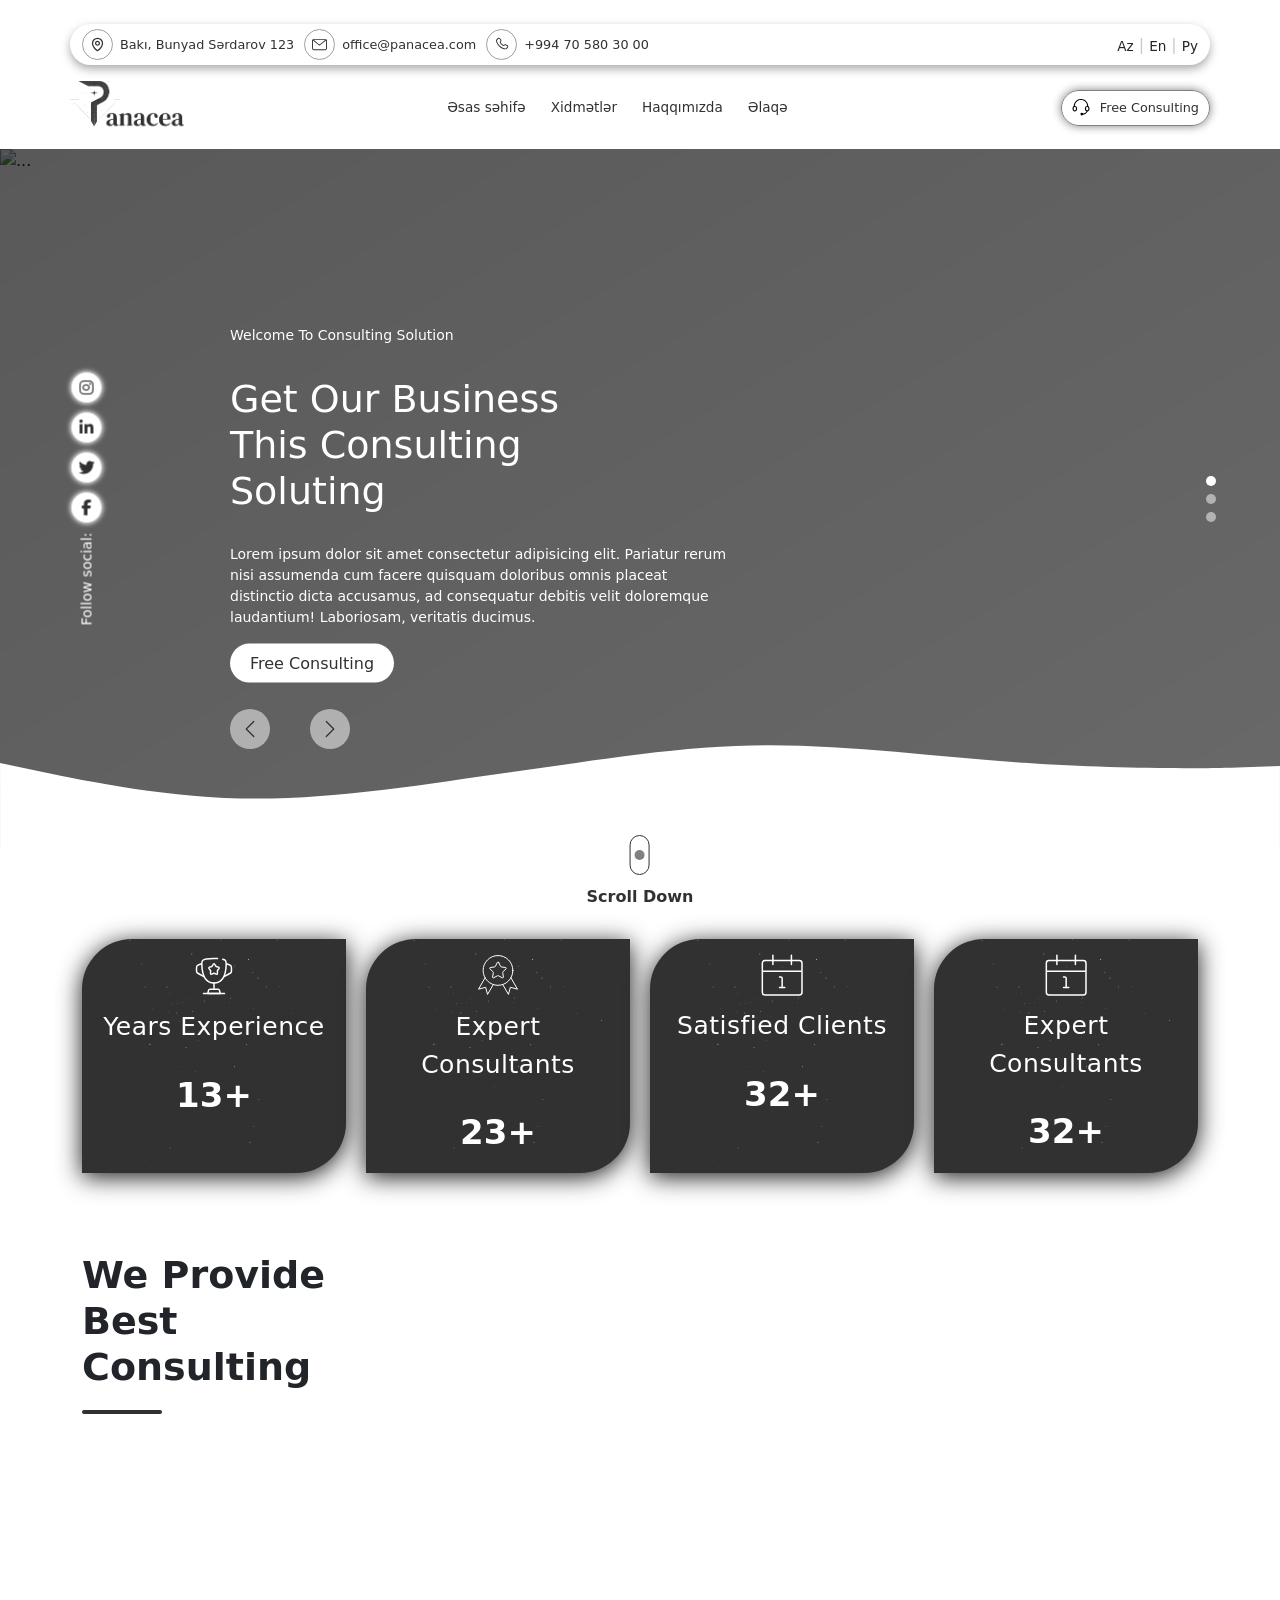
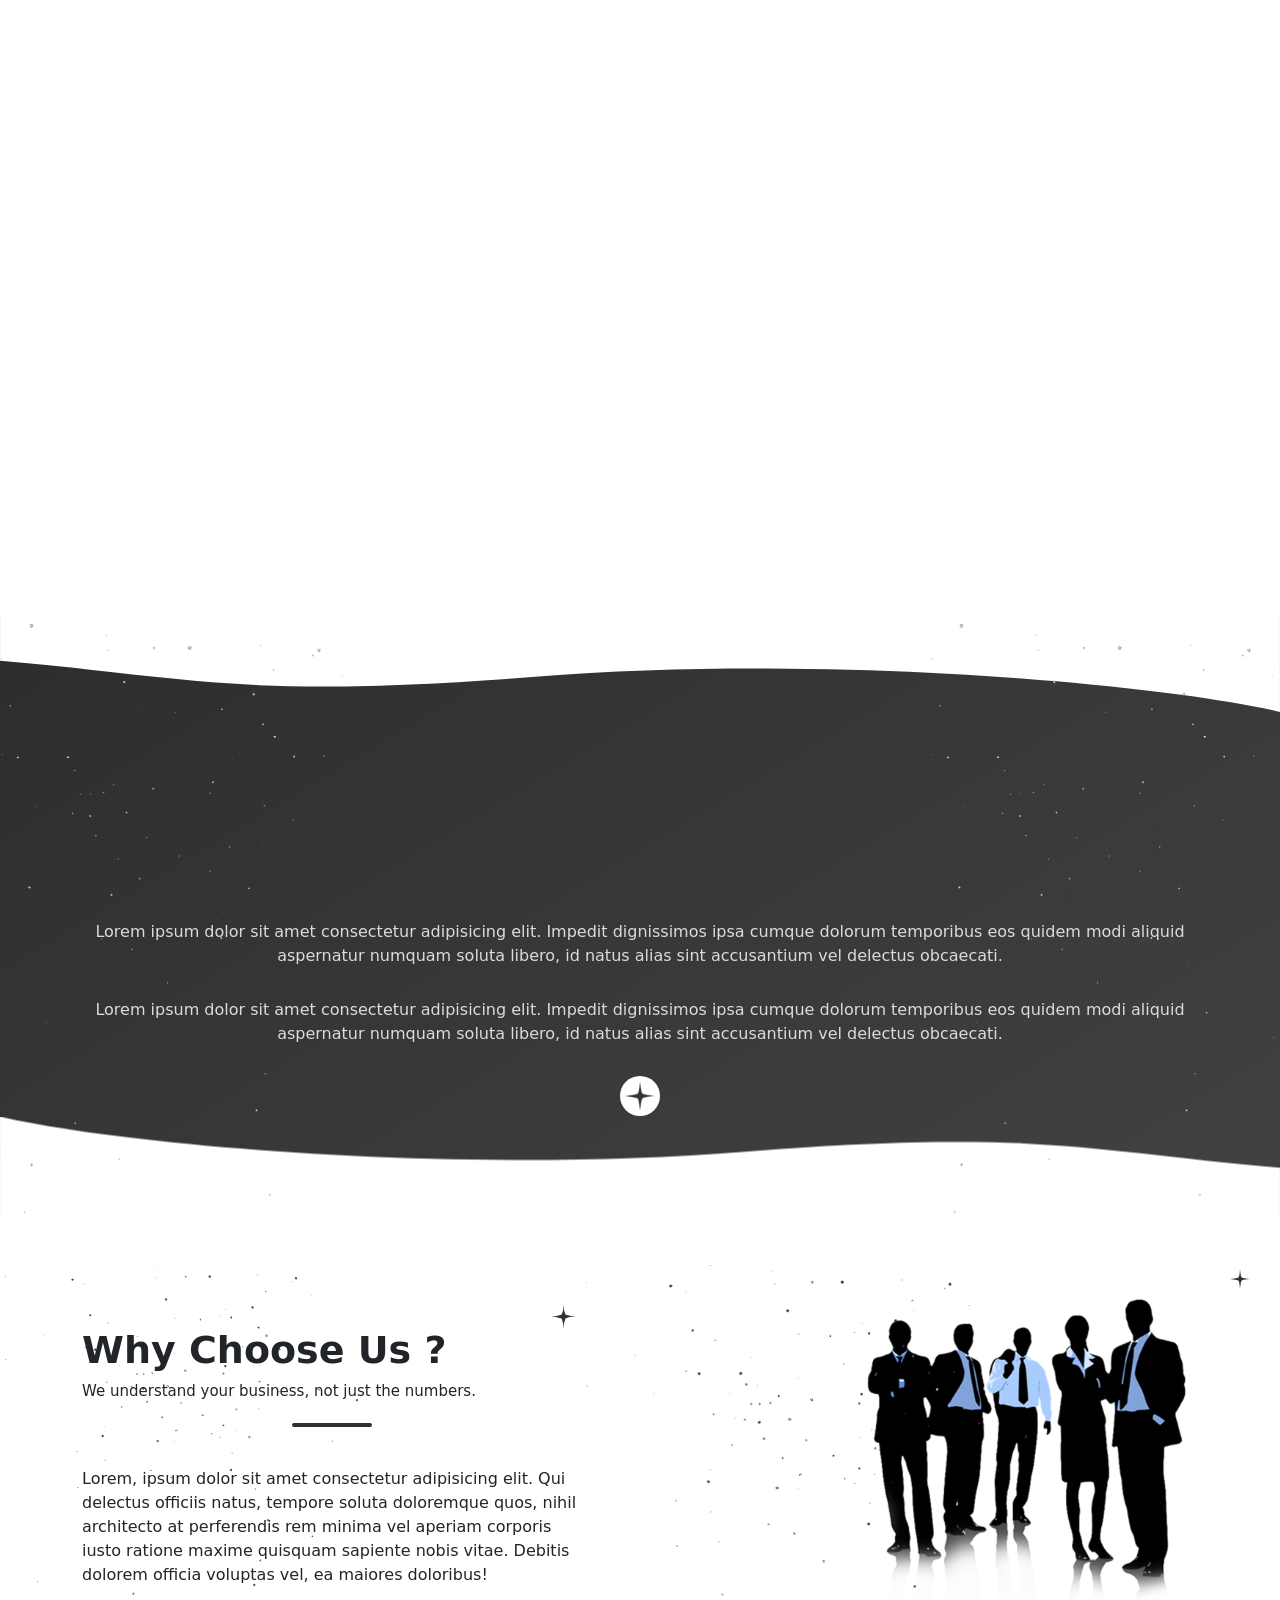
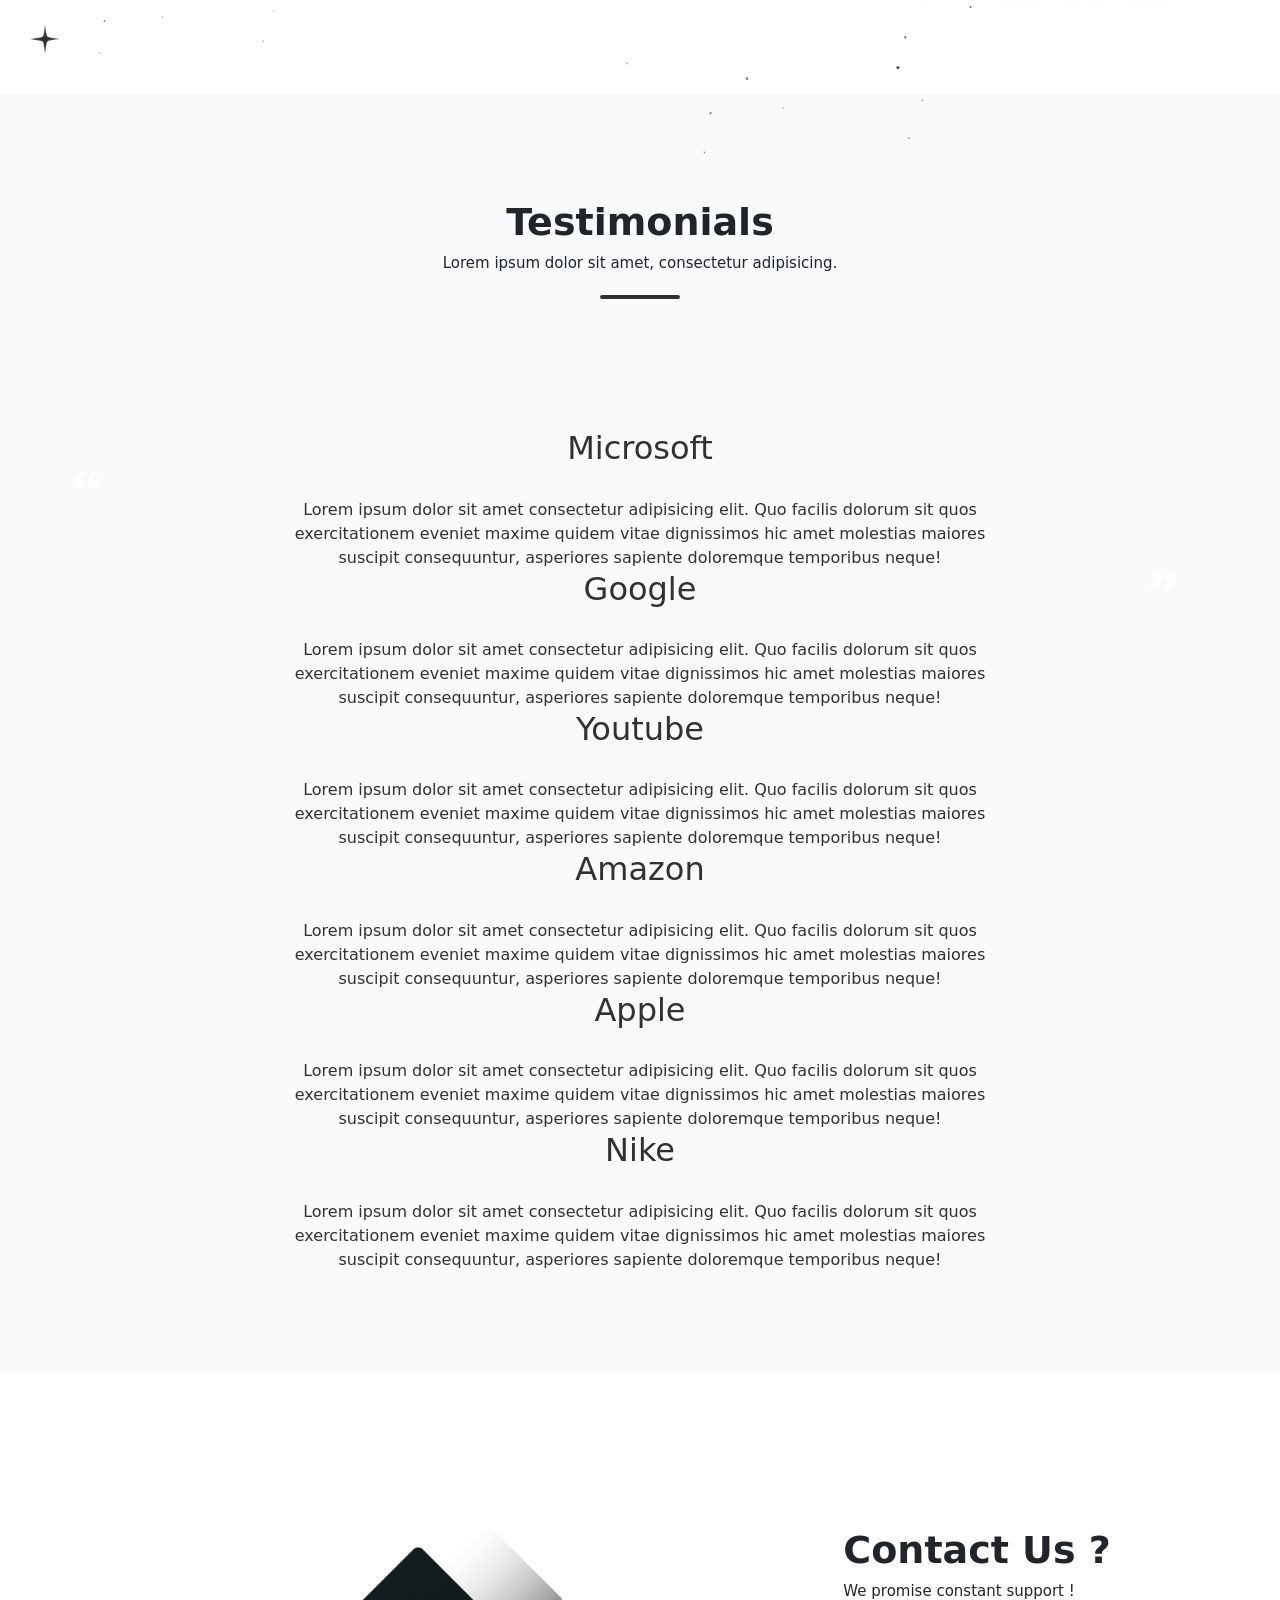
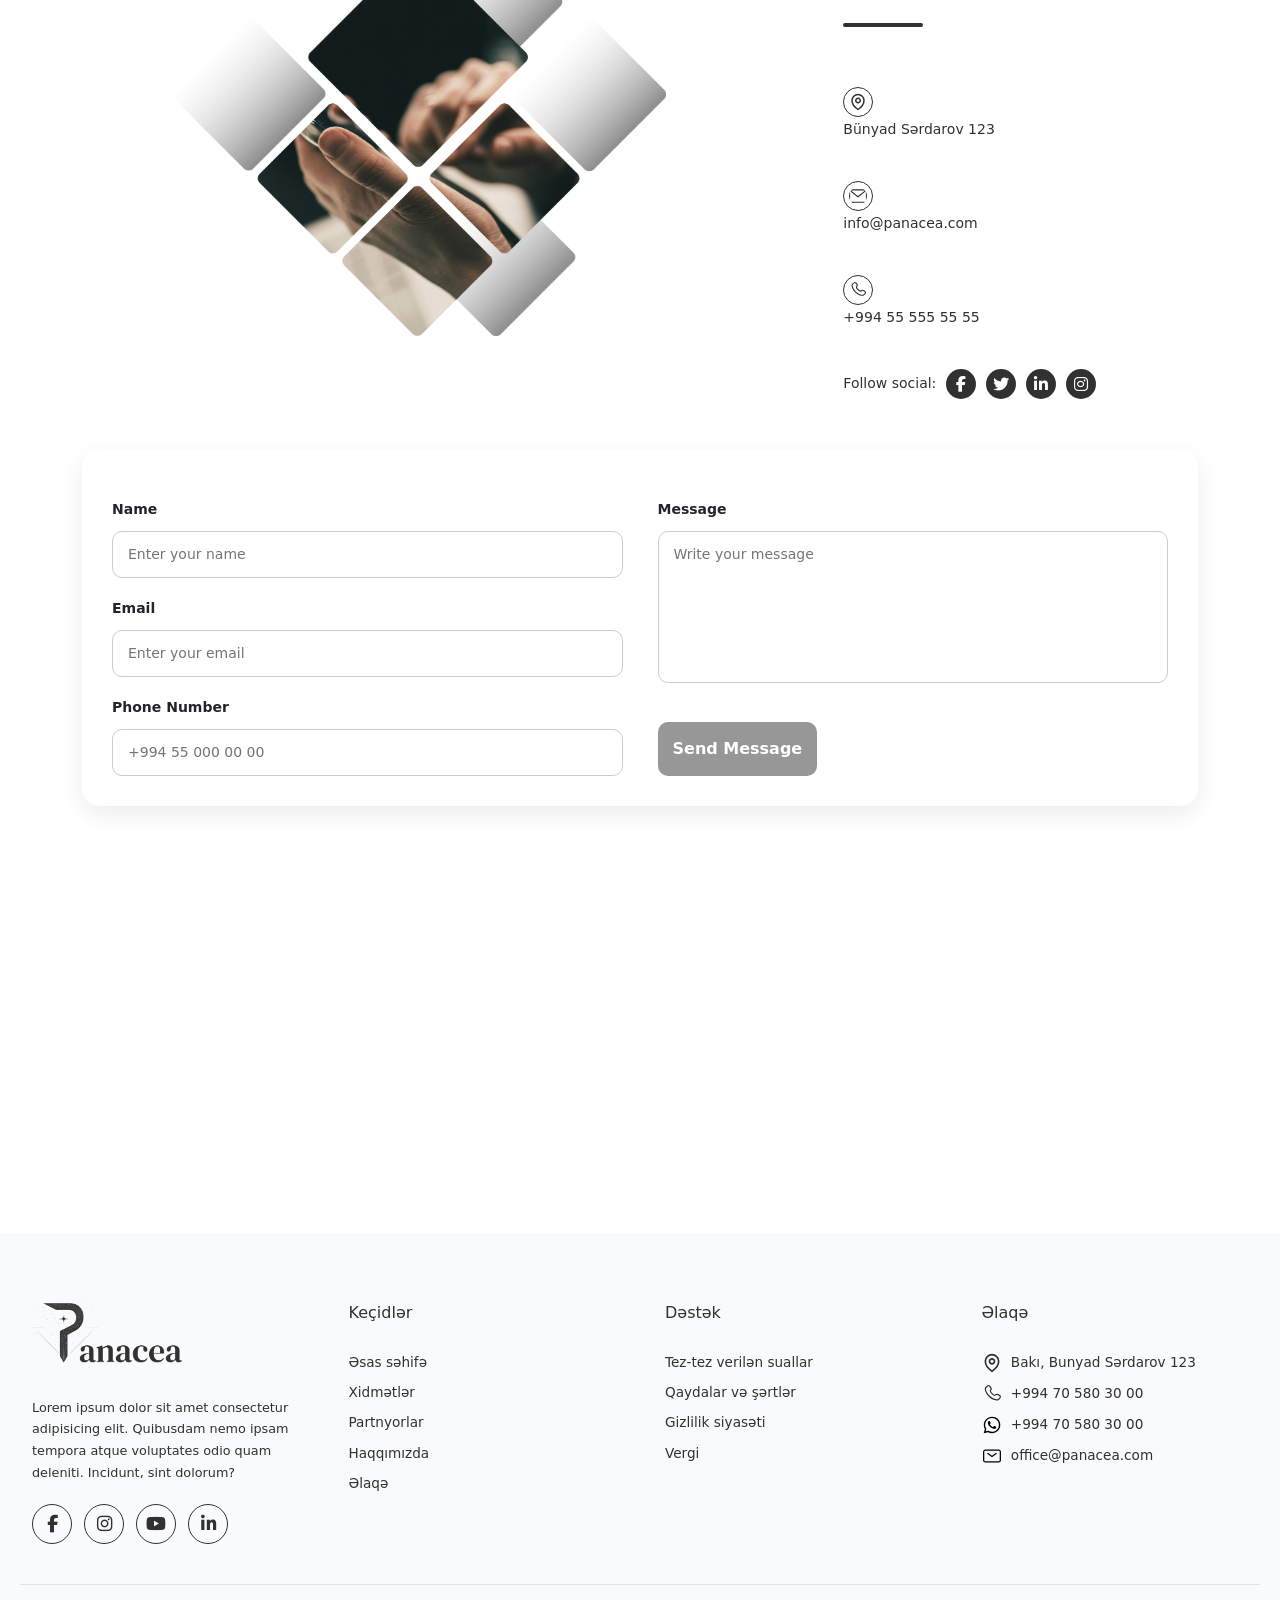
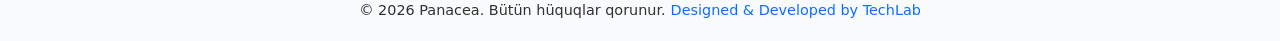
==== index.html @ b4aad054 "15.14" ====
<!DOCTYPE html>
<html lang="en">
<head>
    <meta charset="UTF-8">
    <meta name="viewport" content="width=device-width, initial-scale=1.0">
    <meta name="description" content="Mühasibatlıq xidmətləri">
    <title>Mühasibatlıq xidmətləri</title>
    <link rel="stylesheet" href="./style/style.css">

    <!-- FavIcon -->
    <link rel="icon" type="image/x-icon" href="./assests/images/panaceaLogo.png">

    <!-- Bootstrap -->
    <link href="https://cdn.jsdelivr.net/npm/bootstrap@5.3.0-alpha1/dist/css/bootstrap.min.css" rel="stylesheet">

    <!-- Font awesome -->
    <link rel="stylesheet" href="https://cdnjs.cloudflare.com/ajax/libs/font-awesome/6.6.0/css/all.min.css" integrity="sha512-Kc323vGBEqzTmouAECnVceyQqyqdsSiqLQISBL29aUW4U/M7pSPA/gEUZQqv1cwx4OnYxTxve5UMg5GT6L4JJg==" crossorigin="anonymous" referrerpolicy="no-referrer" />
    
    <!-- Boxicon -->
    <link rel="stylesheet" href="https://unpkg.com/boxicons@2.1.4/css/boxicons.min.css">

    <!-- aos animation -->
    <link href="https://unpkg.com/aos@2.3.1/dist/aos.css" rel="stylesheet">

    <!-- Slick slider -->
    <link rel="stylesheet" type="text/css" href="slick/slick.css"/>
    <link rel="stylesheet" type="text/css" href="slick/slick-theme.css"/>

    <link rel="stylesheet" href="https://cdn.jsdelivr.net/npm/slick-carousel@1.8.1/slick/slick.css">


</head>
    <body>

        <main>


            <!-- Header -->

            <section id="header_Top" class="container">
                <div class="container header_Container">
                    <section class="header_Address">
                        <address class="location">
                            <div class="contact_Info_Circle">
                                <svg width="15" height="15" viewBox="0 0 24 24" fill="none" xmlns="http://www.w3.org/2000/svg">
                                    <path d="M20 10C20 16.5 12 22 12 22C12 22 4 16.5 4 10C4 7.87827 4.84285 5.84344 6.34315 4.34315C7.84344 2.84285 9.87827 2 12 2C14.1217 2 16.1566 2.84285 17.6569 4.34315C19.1571 5.84344 20 7.87827 20 10Z" stroke="#313131" stroke-width="2"/>
                                    <path d="M15 10C15 10.7956 14.6839 11.5587 14.1213 12.1213C13.5587 12.6839 12.7956 13 12 13C11.2044 13 10.4413 12.6839 9.87868 12.1213C9.31607 11.5587 9 10.7956 9 10C9 9.20435 9.31607 8.44129 9.87868 7.87868C10.4413 7.31607 11.2044 7 12 7C12.7956 7 13.5587 7.31607 14.1213 7.87868C14.6839 8.44129 15 9.20435 15 10Z" stroke="#313131" stroke-width="2"/>
                                </svg>
                            </div>
                            <a target="_blank" href="https://www.google.com/maps?ll=40.367907,49.827243&z=15&t=m&hl=en&gl=AZ&mapclient=embed&q=40%C2%B022%2704.5%22N+49%C2%B049%2738.1%22E+40.367917,+49.827250@40.36791669999999,49.82725">Bakı, Bunyad Sərdarov 123</a>
                        </address>
                        <address class="email">
                            <div class="contact_Info_Circle">
                                <svg width="15" height="15" viewBox="0 0 24 24" fill="none" xmlns="http://www.w3.org/2000/svg">
                                    <path fill-rule="evenodd" clip-rule="evenodd" d="M22.425 5.526L12.9555 13.368C12.6864 13.5909 12.3479 13.7129 11.9985 13.7129C11.6491 13.7129 11.3106 13.5909 11.0415 13.368L1.5765 5.526C1.52571 5.67887 1.49988 5.83892 1.5 6V18C1.5 18.3978 1.65804 18.7794 1.93934 19.0607C2.22064 19.342 2.60218 19.5 3 19.5H21C21.3978 19.5 21.7794 19.342 22.0607 19.0607C22.342 18.7794 22.5 18.3978 22.5 18V6C22.5006 5.839 22.4753 5.67895 22.425 5.526ZM3 3H21C21.7956 3 22.5587 3.31607 23.1213 3.87868C23.6839 4.44129 24 5.20435 24 6V18C24 18.7956 23.6839 19.5587 23.1213 20.1213C22.5587 20.6839 21.7956 21 21 21H3C2.20435 21 1.44129 20.6839 0.87868 20.1213C0.316071 19.5587 0 18.7956 0 18V6C0 5.20435 0.316071 4.44129 0.87868 3.87868C1.44129 3.31607 2.20435 3 3 3ZM2.685 4.5L11.049 11.4045C11.3169 11.6258 11.6533 11.7472 12.0007 11.748C12.3481 11.7488 12.6851 11.629 12.954 11.409L21.402 4.5H2.685Z" fill="#313131"/>
                                </svg>
                            </div>
                            <a href="mailto:office@panacea.com">office@panacea.com</a>
                        </address>
                        <address class="phone_Number">
                            <div class="contact_Info_Circle">
                                <svg width="15" height="15" viewBox="0 0 24 24" fill="none" xmlns="http://www.w3.org/2000/svg">
                                    <path d="M16.6289 13.891L17.0849 13.438L16.0259 12.374L15.5719 12.827L16.6289 13.891ZM18.6139 13.248L20.5249 14.287L21.2399 12.969L19.3299 11.931L18.6139 13.248ZM20.8919 16.351L19.4719 17.764L20.5289 18.827L21.9489 17.415L20.8919 16.351ZM18.6059 18.218C17.1559 18.354 13.4059 18.233 9.34393 14.195L8.28593 15.258C12.7179 19.665 16.9369 19.881 18.7459 19.712L18.6059 18.218ZM9.34393 14.195C5.47293 10.345 4.83093 7.10799 4.75093 5.70299L3.25293 5.78799C3.35293 7.55599 4.14793 11.144 8.28593 15.258L9.34393 14.195ZM10.7189 8.01499L11.0059 7.72899L9.94993 6.66599L9.66293 6.95099L10.7189 8.01499ZM11.2339 4.09399L9.97393 2.40999L8.77293 3.30999L10.0329 4.99299L11.2339 4.09399ZM5.73293 2.04299L4.16293 3.60299L5.22093 4.66699L6.78993 3.10699L5.73293 2.04299ZM10.1909 7.48299C9.66093 6.95099 9.66093 6.95099 9.66093 6.95299H9.65893L9.65593 6.95699C9.60841 7.0049 9.56586 7.05751 9.52893 7.11399C9.47493 7.19399 9.41593 7.29899 9.36593 7.43199C9.2442 7.77532 9.21388 8.1444 9.27793 8.50299C9.41193 9.36799 10.0079 10.511 11.5339 12.029L12.5919 10.965C11.1629 9.54499 10.8229 8.68099 10.7599 8.27299C10.7299 8.07899 10.7609 7.98299 10.7699 7.96099C10.7759 7.94766 10.7759 7.94566 10.7699 7.95499C10.761 7.96879 10.751 7.98183 10.7399 7.99399L10.7299 8.00399L10.7199 8.01299L10.1909 7.48299ZM11.5339 12.029C13.0609 13.547 14.2099 14.139 15.0759 14.271C15.5189 14.339 15.8759 14.285 16.1469 14.184C16.2987 14.1285 16.4406 14.0488 16.5669 13.948L16.6169 13.903L16.6239 13.897L16.6269 13.894L16.6279 13.892C16.6279 13.892 16.6289 13.891 16.0999 13.359C15.5699 12.827 15.5729 12.826 15.5729 12.826L15.5749 12.824L15.5769 12.822L15.5829 12.817L15.5929 12.807L15.6309 12.777C15.6403 12.771 15.6379 12.7717 15.6239 12.779C15.5989 12.788 15.5009 12.819 15.3039 12.789C14.8899 12.725 14.0199 12.385 12.5919 10.965L11.5339 12.029ZM9.97393 2.40899C8.95393 1.04899 6.94993 0.83299 5.73293 2.04299L6.78993 3.10699C7.32193 2.57799 8.26593 2.63299 8.77293 3.30999L9.97393 2.40899ZM4.75193 5.70399C4.73193 5.35799 4.89093 4.99599 5.22093 4.66799L4.16193 3.60399C3.62493 4.13799 3.20193 4.89399 3.25293 5.78799L4.75193 5.70399ZM19.4719 17.764C19.1979 18.038 18.9019 18.192 18.6069 18.219L18.7459 19.712C19.4809 19.643 20.0819 19.273 20.5299 18.828L19.4719 17.764ZM11.0059 7.72899C11.9909 6.74999 12.0639 5.20299 11.2349 4.09499L10.0339 4.99399C10.4369 5.53299 10.3769 6.23999 9.94893 6.66699L11.0059 7.72899ZM20.5259 14.288C21.3429 14.732 21.4699 15.778 20.8929 16.352L21.9509 17.415C23.2909 16.082 22.8779 13.859 21.2409 12.97L20.5259 14.288ZM17.0849 13.439C17.4689 13.057 18.0869 12.963 18.6149 13.249L19.3309 11.932C18.2469 11.342 16.9029 11.505 16.0269 12.375L17.0849 13.439Z" fill="#313131"/>
                                </svg>
                            </div>
                            <a href="tel:+994705803000">+994 70 580 30 00</a>
                        </address>
                    </section>
                    <section class="header_Language">
                        <div class="change_Language">
                            <button class="dropdown-item" id="az">Az</button>
                            <span>|</span>
                            <button class="dropdown-item" id="en">En</button>
                            <span>|</span>
                            <button class="dropdown-item" id="ru">Ру</button>
                        </div>
                    </section>
                </div>
            </section>

            <header class="header" id="header">
                <nav class="navbar container pt-3">
                    <section class="navbar__left">
                        <a href="./index.html" class="brand">
                            <img width="120" src="assests/Logo/Group18.png" alt="BIMEX Logo">
                        </a>
                        <div class="burger" id="burger">
                            <svg width="30" height="30" viewBox="0 0 24 24" fill="none" xmlns="http://www.w3.org/2000/svg">
                                <path d="M10 5H20M4 12H20M4 19H14" stroke="#000" stroke-width="1.5" stroke-linecap="round" stroke-linejoin="round"/>
                            </svg>
                        </div>
                    </section>
                    <section class="navbar__center">
                        <span class="overlay"></span>
                        <div class="menu" id="menu">
                        <div class="menu__header">
                            <span class="menu__arrow">
                                <i class="bx bx-chevron-left"></i>
                                <span data-key="go_Back" data-html>Go Back</span>
                            </span>
                            <span class="menu__title"></span>
                        </div>
                        <ul class="menu__inner">
                            <li class="menu__item">
                                <span class="nav__Item__Icon"></span>
                                <a href="/index.html" class="menu__link" data-key="nav_Home" data-html>Home</a>
                            </li>
                            <li class="menu__item menu__dropdown">
                                <span class="menu__link">
                                    <a href="/pages/services.html" class="menu__link" data-key="nav_Services" data-html></a>
                                    <i class="navbar_dropDown_Right_Arrow bx bx-chevron-right"></i>
                                </span>
                                <div class="submenu megamenu__text">
                                    <!-- <a href="https://www.ag.bimextech.com" target="_blank" class="nav_Agros_Inner submenu__inner">
                                        <img src="/assets/img/navAgricultureDrone.jpg" alt="Agriculture Drone">
                                        <p>Agriculture Drones</p>
                                    </a> -->
                                    <div class="submenu__inner">
                                        <!-- <div class="submenu__image">
                                            <img src="./assets/img/drone2.png" alt="">
                                        </div> -->
                                        <div>
                                            <!-- <h4 class="submenu__title">
                                                <a href="./pages/products.html">Service Type</a>
                                            </h4> -->
                                            <ul class="submenu__list mega_submenu__list">
                                                <li><a href="./pages/services.html?service=strategy#services_Info_Box_ID">Business Strategy</a></li>
                                                <li><a href="./pages/services.html?service=consulting#services_Info_Box_ID">Management Consulting</a></li>
                                                <li><a href="./pages/services.html?service=analytics#services_Info_Box_ID">Data Analytics</a></li>
                                                <li><a href="./pages/services.html?service=technology#services_Info_Box_ID">Technology Advisory</a></li>
                                                <li><a href="./pages/services.html?service=digital#services_Info_Box_ID">Digital Transformation</a></li>
                                            </ul>
                                        </div>
                                    </div>
                                    <!-- <div class="submenu__inner">
                                        <div>
                                            <h4 class="submenu__title">
                                                <a href="./pages/products.html">Service Type</a>
                                            </h4>
                                            <ul class="submenu__list mega_submenu__list">
                                                <li><a href="./pages/productDetails.html">Service</a></li>
                                                <li><a href="./pages/productDetails.html">Service</a></li>
                                                <li><a href="./pages/productDetails.html">Service</a></li>
                                                <li><a href="./pages/productDetails.html">Service</a></li>
                                                <li><a href="./pages/productDetails.html">Service</a></li>
                                                <li><a href="./pages/productDetails.html">Service</a></li>
                                            </ul>
                                        </div>
                                    </div>
                                    <div class="submenu__inner">
                                        <div>
                                            <h4 class="submenu__title">
                                                <a href="./pages/products.html">Service Type</a>
                                            </h4>
                                            <ul class="submenu__list mega_submenu__list">
                                                <li><a href="./pages/productDetails.html">Service</a></li>
                                                <li><a href="./pages/productDetails.html">Service</a></li>
                                                <li><a href="./pages/productDetails.html">Service</a></li>
                                                <li><a href="./pages/productDetails.html">Service</a></li>
                                                <li><a href="./pages/productDetails.html">Service</a></li>
                                                <li><a href="./pages/productDetails.html">Service</a></li>
                                            </ul>
                                        </div>
                                    </div>
                                    <div class="submenu__inner">
                                        <div>
                                            <h4 class="submenu__title">
                                                <a href="./pages/products.html">Service Type</a>
                                            </h4>
                                            <ul class="submenu__list mega_submenu__list">
                                                <li><a href="./pages/productDetails.html">Service</a></li>
                                                <li><a href="./pages/productDetails.html">Service</a></li>
                                                <li><a href="./pages/productDetails.html">Service</a></li>
                                                <li><a href="./pages/productDetails.html">Service</a></li>
                                                <li><a href="./pages/productDetails.html">Service</a></li>
                                                <li><a href="./pages/productDetails.html">Service</a></li>
                                            </ul>
                                        </div>
                                    </div>
                                    <div class="submenu__inner">
                                        <div>
                                            <h4 class="submenu__title">
                                                <a href="./pages/products.html">Service Type</a>
                                            </h4>
                                            <ul class="submenu__list mega_submenu__list">
                                                <li><a href="./pages/productDetails.html">Service</a></li>
                                                <li><a href="./pages/productDetails.html">Service</a></li>
                                                <li><a href="./pages/productDetails.html">Service</a></li>
                                                <li><a href="./pages/productDetails.html">Service</a></li>
                                                <li><a href="./pages/productDetails.html">Service</a></li>
                                                <li><a href="./pages/productDetails.html">Service</a></li>
                                            </ul>
                                        </div>
                                    </div> -->
                                    
                                </div>
                            </li>
                            <li class="menu__item">
                                <a href="/pages/about.html" class="menu__link" data-key="nav_About" data-html>About Us</a>
                            </li>
                            <li class="menu__item">
                                <a href="/pages/contact.html" class="menu__link" data-key="nav_Contact" data-html>Contact</a>
                            </li>
                            

                        </ul>

                        <section id="mobile_Sidebar_SocialMedia" class="container">

                            <small data-key="follow_Me_With_Social" data-html></small>
                            <div class="mobile_Sidebar_SocialMedia_Icons">
                                <a href="#"><i class="fab fa-facebook-f"></i></a>
                                <a href="#"><i class="fab fa-instagram"></i></a>
                                <a href="#"><i class="fab fa-youtube"></i></a>
                                <a href="#"><i class="fab fa-linkedin-in"></i></a>
                            </div>
                        </section>
                        <div class="container hr_Mobile_Sidebar">
                            <hr style="background-color: #dddddd; border: 1px solid #dddddd;"/>
                        </div>
                            <section id="mobile_Sidebar_ContactUs" class="container">
                                <small class="sidebar_Contact_Us_Title" data-key="contact_Title" data-html></small>
                                <hr class="hr"/>
                                <div class="mobile_Sidebar_ContactUs_Infos">
                                    <div class="">
                                        <div class="mobile_Sidebar_ContactUs_Info_Numbers d-flex jus justify-content-between gap-2">
                                            <a target="_blank" style="background-color: #25D366;" href="https://api.whatsapp.com/send?phone=+994552181218&text=Salam">
                                                <svg width="20" height="20" viewBox="0 0 24 24" fill="none" xmlns="http://www.w3.org/2000/svg">
                                                    <path d="M19.05 4.91005C18.1331 3.98416 17.0411 3.25002 15.8376 2.75042C14.634 2.25081 13.3431 1.99574 12.04 2.00005C6.58005 2.00005 2.13005 6.45005 2.13005 11.9101C2.13005 13.6601 2.59005 15.3601 3.45005 16.8601L2.05005 22.0001L7.30005 20.6201C8.75005 21.4101 10.38 21.8301 12.04 21.8301C17.5 21.8301 21.9501 17.3801 21.9501 11.9201C21.9501 9.27005 20.92 6.78005 19.05 4.91005ZM12.04 20.1501C10.56 20.1501 9.11005 19.7501 7.84005 19.0001L7.54005 18.8201L4.42005 19.6401L5.25005 16.6001L5.05005 16.2901C4.2276 14.9771 3.79097 13.4593 3.79005 11.9101C3.79005 7.37005 7.49005 3.67005 12.03 3.67005C14.23 3.67005 16.3 4.53005 17.85 6.09005C18.6177 6.85392 19.226 7.7626 19.6397 8.76338C20.0534 9.76417 20.2642 10.8371 20.26 11.9201C20.28 16.4601 16.58 20.1501 12.04 20.1501ZM16.56 13.9901C16.31 13.8701 15.09 13.2701 14.87 13.1801C14.64 13.1001 14.48 13.0601 14.31 13.3001C14.14 13.5501 13.67 14.1101 13.53 14.2701C13.39 14.4401 13.24 14.4601 12.99 14.3301C12.74 14.2101 11.94 13.9401 11 13.1001C10.26 12.4401 9.77005 11.6301 9.62005 11.3801C9.48005 11.1301 9.60005 11.0001 9.73005 10.8701C9.84005 10.7601 9.98005 10.5801 10.1 10.4401C10.22 10.3001 10.27 10.1901 10.35 10.0301C10.43 9.86005 10.39 9.72005 10.33 9.60005C10.27 9.48005 9.77005 8.26005 9.57005 7.76005C9.37005 7.28005 9.16005 7.34005 9.01005 7.33005H8.53005C8.36005 7.33005 8.10005 7.39005 7.87005 7.64005C7.65005 7.89005 7.01005 8.49005 7.01005 9.71005C7.01005 10.9301 7.90005 12.1101 8.02005 12.2701C8.14005 12.4401 9.77005 14.9401 12.25 16.0101C12.84 16.2701 13.3 16.4201 13.66 16.5301C14.25 16.7201 14.79 16.6901 15.22 16.6301C15.7 16.5601 16.69 16.0301 16.89 15.4501C17.1 14.8701 17.1 14.3801 17.03 14.2701C16.96 14.1601 16.81 14.1101 16.56 13.9901Z" fill="#fff"/>
                                                </svg>
                                                <small style="font-size: .9rem;">WhatsApp</small>
                                            </a>
                                            <a style="background: #3b82f6;" href="tel:+994552181218">
                                                <svg width="20" height="20" viewBox="0 0 24 24" fill="none" xmlns="http://www.w3.org/2000/svg">
                                                    <path d="M16.6291 13.8914L17.0851 13.4384L16.0261 12.3744L15.5721 12.8274L16.6291 13.8914ZM18.6141 13.2484L20.5251 14.2874L21.2401 12.9694L19.3301 11.9314L18.6141 13.2484ZM20.8921 16.3514L19.4721 17.7644L20.5291 18.8274L21.9491 17.4154L20.8921 16.3514ZM18.6061 18.2184C17.1561 18.3544 13.4061 18.2334 9.34405 14.1954L8.28605 15.2584C12.7181 19.6654 16.9371 19.8814 18.7461 19.7124L18.6061 18.2184ZM9.34405 14.1954C5.47305 10.3454 4.83105 7.10845 4.75105 5.70345L3.25305 5.78845C3.35305 7.55645 4.14805 11.1444 8.28605 15.2584L9.34405 14.1954ZM10.7191 8.01545L11.0061 7.72945L9.95005 6.66645L9.66305 6.95145L10.7191 8.01545ZM11.2341 4.09445L9.97405 2.41045L8.77305 3.31045L10.0331 4.99345L11.2341 4.09445ZM5.73305 2.04345L4.16305 3.60345L5.22105 4.66745L6.79005 3.10745L5.73305 2.04345ZM10.1911 7.48345C9.66105 6.95145 9.66105 6.95145 9.66105 6.95345H9.65905L9.65605 6.95745C9.60853 7.00536 9.56598 7.05796 9.52905 7.11445C9.47505 7.19445 9.41605 7.29945 9.36605 7.43245C9.24433 7.77577 9.214 8.14486 9.27805 8.50345C9.41205 9.36845 10.0081 10.5114 11.5341 12.0294L12.5921 10.9654C11.1631 9.54545 10.8231 8.68145 10.7601 8.27345C10.7301 8.07945 10.7611 7.98345 10.7701 7.96145C10.7761 7.94811 10.7761 7.94611 10.7701 7.95545C10.7611 7.96925 10.7511 7.98229 10.7401 7.99445L10.7301 8.00445L10.7201 8.01345L10.1911 7.48345ZM11.5341 12.0294C13.0611 13.5474 14.2101 14.1394 15.0761 14.2714C15.5191 14.3394 15.8761 14.2854 16.1471 14.1844C16.2989 14.1289 16.4407 14.0492 16.5671 13.9484L16.6171 13.9034L16.6241 13.8974L16.6271 13.8944L16.6281 13.8924C16.6281 13.8924 16.6291 13.8914 16.1001 13.3594C15.5701 12.8274 15.5731 12.8264 15.5731 12.8264L15.5751 12.8244L15.5771 12.8224L15.5831 12.8174L15.5931 12.8074L15.6311 12.7774C15.6404 12.7714 15.6381 12.7721 15.6241 12.7794C15.5991 12.7884 15.5011 12.8194 15.3041 12.7894C14.8901 12.7254 14.0201 12.3854 12.5921 10.9654L11.5341 12.0294ZM9.97405 2.40945C8.95405 1.04945 6.95005 0.833448 5.73305 2.04345L6.79005 3.10745C7.32205 2.57845 8.26605 2.63345 8.77305 3.31045L9.97405 2.40945ZM4.75205 5.70445C4.73205 5.35845 4.89105 4.99645 5.22105 4.66845L4.16205 3.60445C3.62505 4.13845 3.20205 4.89445 3.25305 5.78845L4.75205 5.70445ZM19.4721 17.7644C19.1981 18.0384 18.9021 18.1924 18.6071 18.2194L18.7461 19.7124C19.4811 19.6434 20.0821 19.2734 20.5301 18.8284L19.4721 17.7644ZM11.0061 7.72945C11.9911 6.75045 12.0641 5.20345 11.2351 4.09545L10.0341 4.99445C10.4371 5.53345 10.3771 6.24045 9.94905 6.66745L11.0061 7.72945ZM20.5261 14.2884C21.3431 14.7324 21.4701 15.7784 20.8931 16.3524L21.9511 17.4154C23.2911 16.0824 22.8781 13.8594 21.2411 12.9704L20.5261 14.2884ZM17.0851 13.4394C17.4691 13.0574 18.0871 12.9634 18.6151 13.2494L19.3311 11.9324C18.2471 11.3424 16.9031 11.5054 16.0271 12.3754L17.0851 13.4394Z" fill="#fff"/>
                                                </svg>
                                                <small style="font-size: .9rem;" data-key="call" data-html>Call</small>
                                            </a>
                                        </div>
                                        <div class="mobile_Sidebar_ContactUs_Info_Address d-flex jus justify-content-between gap-2">

                                            <a href="mailto:'office@bimextech.com" class="">
                                                <i class="fas fa-envelope"></i>
                                                <div>
                                                    <h4 data-key="email" data-html>Email</h4>
                                                    <p>office@bimextech.com</p>
                                                </div>
                                            </a>

                                            <a target="_blank" href="https://maps.app.goo.gl/aGqMk9fSiKwqnQZa6" class="">
                                                <i class="fas fa-map-marker-alt"></i>
                                                <div>
                                                    <h4 data-key="office" data-html>Office</h4>
                                                    <p data-key="address" data-html>Baku, Azerbaija, Ahmad Rajabli</p>
                                                </div>
                                            </a>
                                        </div>
                                    </div>
                                </div>
                            </section>
                        </ul>
                    </div>
                    </section>
                    <section class="navbar__right">
                        <a href="" class="navbar_Free_Consulting">
                            <span
                                class="search_Icon search_Modal"
                                data-bs-toggle="modal"
                                data-bs-target="#exampleModal"
                            >
                                <svg t="1760242447714" class="icon" viewBox="0 0 1024 1024" version="1.1" xmlns="http://www.w3.org/2000/svg" p-id="5271" width="18" height="18">
                                    <path d="M927.616 465.6C923.328 236.704 745.888 51.808 528 51.808h-32c-217.888 0-395.328 184.896-399.616 413.76C58.112 487.744 32 528.672 32 576v64c0 70.592 57.408 128 128 128s128-57.408 128-128v-64a128.064 128.064 0 0 0-126.784-127.872C173.728 262.688 318.912 115.808 496 115.808h32c177.12 0 322.272 146.88 334.784 332.32A128.064 128.064 0 0 0 736 576v64c0 57.792 38.72 106.176 91.392 122.016a337.504 337.504 0 0 1-191.936 124.48A79.712 79.712 0 0 0 560 832a80 80 0 1 0 0 160 79.68 79.68 0 0 0 67.872-38.112 402.432 402.432 0 0 0 278.24-193.6C955.968 742.816 992 695.776 992 640v-64c0-47.328-26.112-88.256-64.384-110.4zM224 576v64c0 35.296-28.704 64-64 64s-64-28.704-64-64v-64c0-35.296 28.704-64 64-64s64 28.704 64 64z m704 64c0 34.304-27.2 62.176-61.12 63.712l-2.496-1.184c-0.224 0.512-0.576 0.928-0.8 1.408A64 64 0 0 1 800 640v-64c0-35.296 28.704-64 64-64s64 28.704 64 64v64z" p-id="5272" fill="#000"></path>
                                </svg>
                            </span>

                            <small>Free Consulting</small>
                        </a>
                    </section>
                </nav>
            </header>

            <!-- Header End -->


            <!-- Banner -->

            <section id="banner">
                <div id="carouselExampleIndicators" class="Banner_Carousel carousel slide" data-bs-ride="carousel">
                    <div class="carousel-indicators">
                        <button type="button" data-bs-target="#carouselExampleCaptions" data-bs-slide-to="0" class="active" aria-current="true" aria-label="Slide 1"></button>
                        <button type="button" data-bs-target="#carouselExampleCaptions" data-bs-slide-to="1" aria-label="Slide 2"></button>
                        <button type="button" data-bs-target="#carouselExampleCaptions" data-bs-slide-to="2" aria-label="Slide 3"></button>
                    </div>
                    <div class="banner_SicialMedia">
                        <small>Follow social:</small>
                        <a href=""><i class="fa-brands fa-facebook-f"></i></a>
                        <a href=""><i class="fa-brands fa-twitter"></i></a>
                        <a href=""><i class="fa-brands fa-linkedin-in"></i></a>
                        <a href=""><i class="fa-brands fa-instagram"></i></a>
                    </div>
                    <div class="carousel-inner">
                        <div class="carousel-item active">
                            <img src="./assests/images/banner1.png" class="d-block w-100" alt="...">
                            <div class="banner_Title_Text d-md-block">
                                <div class="">
                                    <small>Welcome To Consulting Solution</small>
                                    <h2>Get Our Business This Consulting Soluting</h2>
                                    <p>Lorem ipsum dolor sit amet consectetur adipisicing elit. Pariatur rerum nisi assumenda cum facere quisquam doloribus omnis placeat distinctio dicta accusamus, ad consequatur debitis velit doloremque laudantium! Laboriosam, veritatis ducimus.</p>
                                    <br />
                                    <a class="free_Consulting_Btn" href="">Free Consulting</a>
                                </div>
                            </div>
                        </div>
                        <div class="carousel-item">
                            <img src="./assests/images/banner2.png" class="d-block w-100" alt="...">
                            <div class="banner_Title_Text d-md-block">
                                <div class="">
                                    <small>Welcome To Consulting Solution</small>
                                    <h2>Get Our Business This Consulting Soluting</h2>
                                    <p>Lorem ipsum dolor sit amet consectetur adipisicing elit. Pariatur rerum nisi assumenda cum facere quisquam doloribus omnis placeat distinctio dicta accusamus, ad consequatur debitis velit doloremque laudantium! Laboriosam, veritatis ducimus.</p>
                                    <br />
                                    <a class="free_Consulting_Btn" href="">Free Consulting</a>
                                </div>
                            </div>
                        </div>
                        <div class="carousel-item">
                            <img src="./assests/images/banner3.png" class="d-block w-100" alt="...">
                            <div class="banner_Title_Text d-md-block">
                                <div class="">
                                    <small>Welcome To Consulting Solution</small>
                                    <h2>Get Our Business This Consulting Soluting</h2>
                                    <p>Lorem ipsum dolor sit amet consectetur adipisicing elit. Pariatur rerum nisi assumenda cum facere quisquam doloribus omnis placeat distinctio dicta accusamus, ad consequatur debitis velit doloremque laudantium! Laboriosam, veritatis ducimus.</p>
                                    <br />
                                    <a class="free_Consulting_Btn" href="">Free Consulting</a>
                                </div>
                            </div>
                        </div>
                    </div>
                    <div class="prew_Next_Btn">
                        <button class="carousel-control-prev" type="button" data-bs-target="#carouselExampleIndicators" data-bs-slide="prev">
                            <span class="carousel-control-prev-icon" aria-hidden="true"></span>
                            <span class="visually-hidden">Previous</span>
                        </button>
                        <button class="carousel-control-next" type="button" data-bs-target="#carouselExampleIndicators" data-bs-slide="next">
                            <span class="carousel-control-next-icon" aria-hidden="true"></span>
                            <span class="visually-hidden">Next</span>
                        </button>
                    </div>
                    <div class="shape">
                        <svg xmlns="http://www.w3.org/2000/svg" viewBox="0 0 1440 280">
                            <path fill="#ffffff" fill-opacity="1">
                                <animate 
                                attributeName="d" 
                                dur="7000ms"
                                repeatCount="indefinite"
                                values="
                                    M0,180L48,190C96,200,192,220,288,230C384,240,480,230,576,210C672,190,768,160,864,150C960,140,1056,150,1152,160C1248,170,1344,180,1392,185L1440,190L1440,280L0,280Z;
                                    M0,180L48,190C96,200,192,220,288,215C384,210,480,190,576,180C672,170,768,160,864,165C960,170,1056,185,1152,190C1248,195,1344,190,1392,185L1440,180L1440,280L0,280Z;
                                    M0,180L48,190C96,200,192,220,288,230C384,240,480,230,576,210C672,190,768,160,864,150C960,140,1056,150,1152,160C1248,170,1344,180,1392,185L1440,190L1440,280L0,280Z;
                                " />
                            </path>
                        </svg>
                    </div>
                    
                    <div class="container_mouse">
                        <span class="mouse-btn">
                            <span class="mouse-scroll"></span>
                        </span>
                        <span>Scroll Down</span>
                    </div>
                </div>
            </section>


            <!-- Info Counter -->

            <div class="info_Counter">
                <div class="container">
                    <div class="info_Counter_Cards">
                        <article class="info_Counter_Card" data-aos="fade-up">
                            <svg width="42" height="44" viewBox="0 0 42 44" fill="none" xmlns="http://www.w3.org/2000/svg">
                                <path d="M21 29V34.25" stroke="white" stroke-width="1.5" stroke-linecap="round"/>
                                <path d="M27.125 39.5H14.875L15.47 36.532C15.5493 36.1354 15.7634 35.7786 16.0761 35.5221C16.3887 35.2655 16.7806 35.1252 17.185 35.125H24.815C25.2194 35.1252 25.6113 35.2655 25.9239 35.5221C26.2366 35.7786 26.4507 36.1354 26.53 36.532L27.125 39.5Z" stroke="white" stroke-width="1.5" stroke-linecap="round" stroke-linejoin="round"/>
                                <path d="M33.25 9.75L34.9107 10.303C36.6432 10.8805 37.5095 11.1692 38.0047 11.857C38.5 12.5448 38.5 13.46 38.5 15.2835V15.4112C38.5 16.9162 38.5 17.6705 38.1377 18.2865C37.7755 18.9025 37.1158 19.2682 35.7998 20.0015L30.625 22.875M8.75 9.75L7.08925 10.303C5.35675 10.8805 4.4905 11.1692 3.99525 11.857C3.5 12.5448 3.5 13.46 3.5 15.2835V15.4112C3.5 16.9162 3.5 17.6705 3.86225 18.2865C4.2245 18.9025 4.88425 19.2682 6.20025 20.0015L11.375 22.875M19.5055 11.5402C20.1705 10.345 20.503 9.75 21 9.75C21.497 9.75 21.8295 10.345 22.4945 11.5402L22.666 11.8482C22.855 12.1877 22.9495 12.3557 23.0965 12.4677C23.2452 12.5797 23.429 12.6218 23.7965 12.704L24.129 12.781C25.4205 13.0732 26.0662 13.2185 26.2202 13.712C26.3742 14.2055 25.9333 14.7217 25.053 15.7507L24.8255 16.0168C24.5752 16.309 24.4493 16.4543 24.3933 16.6363C24.3373 16.8183 24.3565 17.0125 24.3933 17.4028L24.4282 17.758C24.5612 19.1318 24.6277 19.8195 24.227 20.124C23.8245 20.4285 23.219 20.1502 22.0097 19.5938L21.6983 19.4503C21.3535 19.2928 21.182 19.214 21 19.214C20.818 19.214 20.6465 19.2928 20.3017 19.4503L19.9903 19.5938C18.781 20.152 18.1755 20.4285 17.773 20.124C17.3705 19.8195 17.4388 19.1318 17.5718 17.758L17.6067 17.4028C17.6435 17.0125 17.6627 16.8183 17.6067 16.6363C17.5507 16.4543 17.4248 16.309 17.1745 16.0168L16.947 15.7507C16.0667 14.7217 15.6258 14.2072 15.7798 13.712C15.9338 13.2185 16.5795 13.0732 17.871 12.781L18.2035 12.704C18.571 12.6218 18.7548 12.5815 18.9035 12.4677C19.0505 12.3557 19.145 12.1877 19.334 11.8482L19.5055 11.5402Z" stroke="white" stroke-width="1.5"/>
                                <path d="M31.5 39.5H10.5M29.75 5.29804C31.0467 5.54479 31.8167 5.81779 32.48 6.63679C33.3147 7.66229 33.271 8.77004 33.1817 10.9855C32.8667 18.9533 31.0817 29 21.0017 29C10.9217 29 9.13496 18.955 8.81646 10.9855C8.72896 8.77004 8.68521 7.66054 9.51646 6.63679C10.3495 5.61129 11.3452 5.44329 13.3385 5.10729C15.871 4.69243 18.4337 4.48931 21 4.50004C22.2576 4.50237 23.4243 4.54204 24.5 4.61904" stroke="white" stroke-width="1.5" stroke-linecap="round"/>
                            </svg>
                            <p>Years Experience</p>
                            <br />
                            <small><span class="counter" data-target="15">0</span>+</small>
                        </article>
                        <article class="info_Counter_Card" data-aos="fade-up">
                            <svg width="42" height="44" viewBox="0 0 42 44" fill="none" xmlns="http://www.w3.org/2000/svg">
                                <path d="M35.859 16.446C35.859 20.3892 34.2926 24.171 31.5043 26.9593C28.716 29.7476 24.9343 31.314 20.991 31.314C17.0478 31.314 13.2661 29.7476 10.4778 26.9593C7.68949 24.171 6.12305 20.3892 6.12305 16.446C6.12305 12.5028 7.68949 8.72103 10.4778 5.93274C13.2661 3.14445 17.0478 1.578 20.991 1.578C24.9343 1.578 28.716 3.14445 31.5043 5.93274C34.2926 8.72103 35.859 12.5028 35.859 16.446Z" stroke="white" stroke-linecap="round" stroke-linejoin="round"/>
                                <path d="M8.112 23.739L1.5 35.193L8.643 33.279L10.56 40.422L16.296 30.486M33.888 23.739L40.5 35.193L33.354 33.279L31.44 40.422L25.704 30.486M21.6 8.37299L23.649 12.495C23.6935 12.5997 23.7655 12.6904 23.8574 12.7575C23.9493 12.8246 24.0577 12.8655 24.171 12.876L28.722 13.566C28.8522 13.5826 28.975 13.6361 29.0759 13.7201C29.1768 13.8041 29.2517 13.9151 29.2917 14.0402C29.3317 14.1652 29.3352 14.2991 29.3018 14.4261C29.2683 14.553 29.1994 14.6678 29.103 14.757L25.74 17.949C25.6896 18.0442 25.6632 18.1503 25.6632 18.258C25.6632 18.3657 25.6896 18.4718 25.74 18.567L26.385 23.091C26.413 23.2221 26.4022 23.3585 26.3539 23.4836C26.3056 23.6086 26.2219 23.7169 26.1131 23.7952C26.0043 23.8735 25.875 23.9184 25.7411 23.9244C25.6072 23.9304 25.4744 23.8972 25.359 23.829L21.309 21.687C21.2043 21.6398 21.0908 21.6154 20.976 21.6154C20.8612 21.6154 20.7477 21.6398 20.643 21.687L16.593 23.829C16.4777 23.8954 16.3457 23.927 16.2128 23.9201C16.08 23.9132 15.9519 23.8681 15.8442 23.7901C15.7364 23.7121 15.6534 23.6046 15.6053 23.4806C15.5572 23.3566 15.546 23.2213 15.573 23.091L16.335 18.567C16.3681 18.4621 16.3744 18.3507 16.3534 18.2428C16.3325 18.1348 16.2849 18.0339 16.215 17.949L12.858 14.73C12.7678 14.6398 12.7044 14.5263 12.6748 14.4022C12.6452 14.2781 12.6506 14.1482 12.6903 14.0269C12.7301 13.9057 12.8028 13.7979 12.9001 13.7155C12.9975 13.633 13.1159 13.5792 13.242 13.56L17.79 12.9C17.9033 12.8895 18.0117 12.8486 18.1036 12.7815C18.1955 12.7144 18.2675 12.6237 18.312 12.519L20.361 8.39699C20.4155 8.27999 20.5018 8.18064 20.61 8.11023C20.7182 8.03982 20.844 8.00116 20.973 7.99866C21.1021 7.99616 21.2293 8.02992 21.3401 8.09609C21.4509 8.16226 21.541 8.25819 21.6 8.37299Z" stroke="white" stroke-linecap="round" stroke-linejoin="round"/>
                            </svg>
                            <p>Expert Consultants</p>
                            <br />
                            <small><span class="counter" data-target="25">0</span>+</small>
                        </article>
                        <article class="info_Counter_Card" data-aos="fade-up">
                            <svg width="43" height="43" viewBox="0 0 43 43" fill="none" xmlns="http://www.w3.org/2000/svg">
                                <g clip-path="url(#clip0_383_584)">
                                <path d="M18.5122 22.9199H19.8345C20.1852 22.9199 20.5215 23.0592 20.7695 23.3072C21.0175 23.5552 21.1568 23.8915 21.1568 24.2422V33.4984M18.5122 33.4984H23.8014" stroke="white" stroke-width="1.5" stroke-linecap="round" stroke-linejoin="round"/>
                                <path d="M1.32227 17.19H40.9915M11.9007 10.5784V1.32227M30.413 10.5784V1.32227M3.96688 6.61149H38.3469C38.3469 6.61149 40.9915 6.61149 40.9915 9.25611V38.3469C40.9915 38.3469 40.9915 40.9915 38.3469 40.9915H3.96688C3.96688 40.9915 1.32227 40.9915 1.32227 38.3469V9.25611C1.32227 9.25611 1.32227 6.61149 3.96688 6.61149Z" stroke="white" stroke-width="1.5" stroke-linecap="round" stroke-linejoin="round"/>
                                </g>
                                <defs>
                                <clipPath id="clip0_383_584">
                                <rect width="42.3138" height="42.3138" fill="white"/>
                                </clipPath>
                                </defs>
                            </svg>
                            <br />
                            <p>Satisfied Clients</p>
                            <br />
                            <small><span class="counter" data-target="35">0</span>+</small>
                        </article>
                        <article class="info_Counter_Card" data-aos="fade-up">
                            <svg width="43" height="43" viewBox="0 0 43 43" fill="none" xmlns="http://www.w3.org/2000/svg">
                                <g clip-path="url(#clip0_383_584)">
                                <path d="M18.5122 22.9199H19.8345C20.1852 22.9199 20.5215 23.0592 20.7695 23.3072C21.0175 23.5552 21.1568 23.8915 21.1568 24.2422V33.4984M18.5122 33.4984H23.8014" stroke="white" stroke-width="1.5" stroke-linecap="round" stroke-linejoin="round"/>
                                <path d="M1.32227 17.19H40.9915M11.9007 10.5784V1.32227M30.413 10.5784V1.32227M3.96688 6.61149H38.3469C38.3469 6.61149 40.9915 6.61149 40.9915 9.25611V38.3469C40.9915 38.3469 40.9915 40.9915 38.3469 40.9915H3.96688C3.96688 40.9915 1.32227 40.9915 1.32227 38.3469V9.25611C1.32227 9.25611 1.32227 6.61149 3.96688 6.61149Z" stroke="white" stroke-width="1.5" stroke-linecap="round" stroke-linejoin="round"/>
                                </g>
                                <defs>
                                <clipPath id="clip0_383_584">
                                <rect width="42.3138" height="42.3138" fill="white"/>
                                </clipPath>
                                </defs>
                            </svg>
                            <br />
                            <p>Expert Consultants</p>
                            <br />
                            <small><span class="counter" data-target="35">0</span>+</small>
                        </article>
                    </div>
                </div>
            </div>

            <!-- Services -->

            <section id="services">
                <div class="container">
                    <div class="">
                        <div class="section_Title" data-aos="fade-up">
                            <h2>We Provide Best Consulting</h2>
                        </div>
                        <div class="services_Cards">
                            <article class="service_Card" data-aos="zoom-in">
                                <article class="service_Card_Title_Text">
                                    <img class="star_Anime_Icon" src="./assests/images/StarWhite.png" alt="">
                                    <div class="service_Card_Title_Icon">
                                        <svg width="53" height="52" viewBox="0 0 53 52" fill="none" xmlns="http://www.w3.org/2000/svg">
                                            <path d="M24.1887 24.1077C22.1504 24.1077 20.158 23.5147 18.4632 22.4037C16.7685 21.2927 15.4476 19.7135 14.6676 17.866C13.8876 16.0184 13.6835 13.9854 14.0811 12.024C14.4788 10.0627 15.4603 8.26104 16.9016 6.84698C18.3428 5.43291 20.1791 4.46992 22.1782 4.07978C24.1773 3.68965 26.2494 3.88988 28.1325 4.65517C30.0155 5.42045 31.6251 6.71642 32.7574 8.37918C33.8898 10.0419 34.4942 11.9968 34.4942 13.9966C34.4942 16.6782 33.4085 19.25 31.4758 21.1462C29.5431 23.0424 26.9219 24.1077 24.1887 24.1077ZM24.1887 6.88995C22.7328 6.88995 21.3096 7.31352 20.0991 8.10711C18.8885 8.9007 17.9451 10.0287 17.3879 11.3483C16.8308 12.668 16.685 14.1202 16.969 15.5212C17.253 16.9221 17.9541 18.209 18.9836 19.2191C20.0131 20.2291 21.3247 20.9169 22.7526 21.1956C24.1805 21.4743 25.6606 21.3313 27.0057 20.7846C28.3507 20.238 29.5004 19.3123 30.3092 18.1246C31.1181 16.9369 31.5498 15.5406 31.5498 14.1122C31.5498 13.1637 31.3594 12.2246 30.9895 11.3483C30.6195 10.4721 30.0773 9.67593 29.3938 9.00529C28.7102 8.33464 27.8988 7.80266 27.0057 7.43971C26.1126 7.07676 25.1554 6.88995 24.1887 6.88995ZM32.389 25.8555C24.422 24.0955 16.0868 24.9427 8.65674 28.2677C7.63487 28.7466 6.77268 29.5005 6.1706 30.4416C5.56852 31.3827 5.25131 32.4722 5.25591 33.5833V42.1777C5.25591 42.3674 5.29399 42.5552 5.36798 42.7305C5.44196 42.9057 5.5504 43.065 5.68711 43.1991C5.82382 43.3332 5.98612 43.4396 6.16474 43.5122C6.34335 43.5848 6.5348 43.6222 6.72813 43.6222C6.92147 43.6222 7.11291 43.5848 7.29153 43.5122C7.47014 43.4396 7.63244 43.3332 7.76915 43.1991C7.90586 43.065 8.0143 42.9057 8.08829 42.7305C8.16227 42.5552 8.20035 42.3674 8.20035 42.1777V33.5833C8.18753 33.021 8.3423 32.4672 8.64567 31.9899C8.94904 31.5127 9.3878 31.1327 9.90813 30.8966C14.3839 28.8685 19.2586 27.8281 24.1887 27.8488C26.951 27.8457 29.7039 28.1657 32.389 28.8022V25.8555ZM32.5951 39.5922H41.6345V41.6144H32.5951V39.5922Z" fill="#313131"/>
                                            <path d="M48.8337 31.0121H41.2223V33.901H47.3615V45.991H26.5001V33.901H35.7751V34.5077C35.7751 34.8908 35.9302 35.2582 36.2063 35.529C36.4824 35.7999 36.8569 35.9521 37.2473 35.9521C37.6378 35.9521 38.0123 35.7999 38.2884 35.529C38.5644 35.2582 38.7196 34.8908 38.7196 34.5077V28.8888C38.7196 28.5057 38.5644 28.1383 38.2884 27.8674C38.0123 27.5965 37.6378 27.4443 37.2473 27.4443C36.8569 27.4443 36.4824 27.5965 36.2063 27.8674C35.9302 28.1383 35.7751 28.5057 35.7751 28.8888V31.0121H25.0279C24.6374 31.0121 24.263 31.1643 23.9869 31.4352C23.7108 31.7061 23.5557 32.0735 23.5557 32.4566V47.4354C23.5557 47.8185 23.7108 48.1859 23.9869 48.4568C24.263 48.7277 24.6374 48.8799 25.0279 48.8799H48.8337C49.2242 48.8799 49.5986 48.7277 49.8747 48.4568C50.1508 48.1859 50.3059 47.8185 50.3059 47.4354V32.4566C50.3059 32.0735 50.1508 31.7061 49.8747 31.4352C49.5986 31.1643 49.2242 31.0121 48.8337 31.0121Z" fill="#313131"/>
                                        </svg>
                                        <h3>Business Strategy</h3>
                                    </div>
                                    <div class="services_Card_Text_Btn">
                                        <p>Lorem ipsum dolor sit amet consectetur adipisicing elit. Quisquam, quod.</p>
                                        <a href="./pages/services.html?service=strategy" class="service_Card_More_Icon">
                                            <img src="./assests/images/StarWhite.png" alt="StarWhite">
                                        </a>
                                    </div>
                                </article>
                            </article>

                            <article class="service_Card" data-aos="zoom-in">
                                <article class="service_Card_Title_Text">
                                    <img class="star_Anime_Icon" src="./assests/images/StarWhite.png" alt="">
                                    <div class="service_Card_Title_Icon">
                                        <svg width="53" height="52" viewBox="0 0 53 52" fill="none" xmlns="http://www.w3.org/2000/svg">
                                            <path d="M24.1887 24.1077C22.1504 24.1077 20.158 23.5147 18.4632 22.4037C16.7685 21.2927 15.4476 19.7135 14.6676 17.866C13.8876 16.0184 13.6835 13.9854 14.0811 12.024C14.4788 10.0627 15.4603 8.26104 16.9016 6.84698C18.3428 5.43291 20.1791 4.46992 22.1782 4.07978C24.1773 3.68965 26.2494 3.88988 28.1325 4.65517C30.0155 5.42045 31.6251 6.71642 32.7574 8.37918C33.8898 10.0419 34.4942 11.9968 34.4942 13.9966C34.4942 16.6782 33.4085 19.25 31.4758 21.1462C29.5431 23.0424 26.9219 24.1077 24.1887 24.1077ZM24.1887 6.88995C22.7328 6.88995 21.3096 7.31352 20.0991 8.10711C18.8885 8.9007 17.9451 10.0287 17.3879 11.3483C16.8308 12.668 16.685 14.1202 16.969 15.5212C17.253 16.9221 17.9541 18.209 18.9836 19.2191C20.0131 20.2291 21.3247 20.9169 22.7526 21.1956C24.1805 21.4743 25.6606 21.3313 27.0057 20.7846C28.3507 20.238 29.5004 19.3123 30.3092 18.1246C31.1181 16.9369 31.5498 15.5406 31.5498 14.1122C31.5498 13.1637 31.3594 12.2246 30.9895 11.3483C30.6195 10.4721 30.0773 9.67593 29.3938 9.00529C28.7102 8.33464 27.8988 7.80266 27.0057 7.43971C26.1126 7.07676 25.1554 6.88995 24.1887 6.88995ZM32.389 25.8555C24.422 24.0955 16.0868 24.9427 8.65674 28.2677C7.63487 28.7466 6.77268 29.5005 6.1706 30.4416C5.56852 31.3827 5.25131 32.4722 5.25591 33.5833V42.1777C5.25591 42.3674 5.29399 42.5552 5.36798 42.7305C5.44196 42.9057 5.5504 43.065 5.68711 43.1991C5.82382 43.3332 5.98612 43.4396 6.16474 43.5122C6.34335 43.5848 6.5348 43.6222 6.72813 43.6222C6.92147 43.6222 7.11291 43.5848 7.29153 43.5122C7.47014 43.4396 7.63244 43.3332 7.76915 43.1991C7.90586 43.065 8.0143 42.9057 8.08829 42.7305C8.16227 42.5552 8.20035 42.3674 8.20035 42.1777V33.5833C8.18753 33.021 8.3423 32.4672 8.64567 31.9899C8.94904 31.5127 9.3878 31.1327 9.90813 30.8966C14.3839 28.8685 19.2586 27.8281 24.1887 27.8488C26.951 27.8457 29.7039 28.1657 32.389 28.8022V25.8555ZM32.5951 39.5922H41.6345V41.6144H32.5951V39.5922Z" fill="#313131"/>
                                            <path d="M48.8337 31.0121H41.2223V33.901H47.3615V45.991H26.5001V33.901H35.7751V34.5077C35.7751 34.8908 35.9302 35.2582 36.2063 35.529C36.4824 35.7999 36.8569 35.9521 37.2473 35.9521C37.6378 35.9521 38.0123 35.7999 38.2884 35.529C38.5644 35.2582 38.7196 34.8908 38.7196 34.5077V28.8888C38.7196 28.5057 38.5644 28.1383 38.2884 27.8674C38.0123 27.5965 37.6378 27.4443 37.2473 27.4443C36.8569 27.4443 36.4824 27.5965 36.2063 27.8674C35.9302 28.1383 35.7751 28.5057 35.7751 28.8888V31.0121H25.0279C24.6374 31.0121 24.263 31.1643 23.9869 31.4352C23.7108 31.7061 23.5557 32.0735 23.5557 32.4566V47.4354C23.5557 47.8185 23.7108 48.1859 23.9869 48.4568C24.263 48.7277 24.6374 48.8799 25.0279 48.8799H48.8337C49.2242 48.8799 49.5986 48.7277 49.8747 48.4568C50.1508 48.1859 50.3059 47.8185 50.3059 47.4354V32.4566C50.3059 32.0735 50.1508 31.7061 49.8747 31.4352C49.5986 31.1643 49.2242 31.0121 48.8337 31.0121Z" fill="#313131"/>
                                        </svg>
                                        <h3>Management Consulting</h3>
                                    </div>
                                    <div class="services_Card_Text_Btn">
                                        <p>Lorem ipsum dolor sit amet consectetur adipisicing elit. Quisquam, quod.</p>
                                        <a href="./pages/services.html?service=consulting" class="service_Card_More_Icon">
                                            <img src="./assests/images/StarWhite.png" alt="StarWhite">
                                        </a>
                                    </div>
                                </article>
                            </article>

                            <article class="service_Card" data-aos="zoom-in">
                                <article class="service_Card_Title_Text">
                                    <img class="star_Anime_Icon" src="./assests/images/StarWhite.png" alt="">
                                    <div class="service_Card_Title_Icon">
                                        <svg width="53" height="52" viewBox="0 0 53 52" fill="none" xmlns="http://www.w3.org/2000/svg">
                                            <path d="M24.1887 24.1077C22.1504 24.1077 20.158 23.5147 18.4632 22.4037C16.7685 21.2927 15.4476 19.7135 14.6676 17.866C13.8876 16.0184 13.6835 13.9854 14.0811 12.024C14.4788 10.0627 15.4603 8.26104 16.9016 6.84698C18.3428 5.43291 20.1791 4.46992 22.1782 4.07978C24.1773 3.68965 26.2494 3.88988 28.1325 4.65517C30.0155 5.42045 31.6251 6.71642 32.7574 8.37918C33.8898 10.0419 34.4942 11.9968 34.4942 13.9966C34.4942 16.6782 33.4085 19.25 31.4758 21.1462C29.5431 23.0424 26.9219 24.1077 24.1887 24.1077ZM24.1887 6.88995C22.7328 6.88995 21.3096 7.31352 20.0991 8.10711C18.8885 8.9007 17.9451 10.0287 17.3879 11.3483C16.8308 12.668 16.685 14.1202 16.969 15.5212C17.253 16.9221 17.9541 18.209 18.9836 19.2191C20.0131 20.2291 21.3247 20.9169 22.7526 21.1956C24.1805 21.4743 25.6606 21.3313 27.0057 20.7846C28.3507 20.238 29.5004 19.3123 30.3092 18.1246C31.1181 16.9369 31.5498 15.5406 31.5498 14.1122C31.5498 13.1637 31.3594 12.2246 30.9895 11.3483C30.6195 10.4721 30.0773 9.67593 29.3938 9.00529C28.7102 8.33464 27.8988 7.80266 27.0057 7.43971C26.1126 7.07676 25.1554 6.88995 24.1887 6.88995ZM32.389 25.8555C24.422 24.0955 16.0868 24.9427 8.65674 28.2677C7.63487 28.7466 6.77268 29.5005 6.1706 30.4416C5.56852 31.3827 5.25131 32.4722 5.25591 33.5833V42.1777C5.25591 42.3674 5.29399 42.5552 5.36798 42.7305C5.44196 42.9057 5.5504 43.065 5.68711 43.1991C5.82382 43.3332 5.98612 43.4396 6.16474 43.5122C6.34335 43.5848 6.5348 43.6222 6.72813 43.6222C6.92147 43.6222 7.11291 43.5848 7.29153 43.5122C7.47014 43.4396 7.63244 43.3332 7.76915 43.1991C7.90586 43.065 8.0143 42.9057 8.08829 42.7305C8.16227 42.5552 8.20035 42.3674 8.20035 42.1777V33.5833C8.18753 33.021 8.3423 32.4672 8.64567 31.9899C8.94904 31.5127 9.3878 31.1327 9.90813 30.8966C14.3839 28.8685 19.2586 27.8281 24.1887 27.8488C26.951 27.8457 29.7039 28.1657 32.389 28.8022V25.8555ZM32.5951 39.5922H41.6345V41.6144H32.5951V39.5922Z" fill="#313131"/>
                                            <path d="M48.8337 31.0121H41.2223V33.901H47.3615V45.991H26.5001V33.901H35.7751V34.5077C35.7751 34.8908 35.9302 35.2582 36.2063 35.529C36.4824 35.7999 36.8569 35.9521 37.2473 35.9521C37.6378 35.9521 38.0123 35.7999 38.2884 35.529C38.5644 35.2582 38.7196 34.8908 38.7196 34.5077V28.8888C38.7196 28.5057 38.5644 28.1383 38.2884 27.8674C38.0123 27.5965 37.6378 27.4443 37.2473 27.4443C36.8569 27.4443 36.4824 27.5965 36.2063 27.8674C35.9302 28.1383 35.7751 28.5057 35.7751 28.8888V31.0121H25.0279C24.6374 31.0121 24.263 31.1643 23.9869 31.4352C23.7108 31.7061 23.5557 32.0735 23.5557 32.4566V47.4354C23.5557 47.8185 23.7108 48.1859 23.9869 48.4568C24.263 48.7277 24.6374 48.8799 25.0279 48.8799H48.8337C49.2242 48.8799 49.5986 48.7277 49.8747 48.4568C50.1508 48.1859 50.3059 47.8185 50.3059 47.4354V32.4566C50.3059 32.0735 50.1508 31.7061 49.8747 31.4352C49.5986 31.1643 49.2242 31.0121 48.8337 31.0121Z" fill="#313131"/>
                                        </svg>
                                        <h3>Data Analytics</h3>
                                    </div>
                                    <div class="services_Card_Text_Btn">
                                        <p>Lorem ipsum dolor sit amet consectetur adipisicing elit. Quisquam, quod.</p>
                                        <a href="./pages/services.html?service=analytics" class="service_Card_More_Icon">
                                            <img src="./assests/images/StarWhite.png" alt="StarWhite">
                                        </a>
                                    </div>
                                </article>
                            </article>

                            <article class="service_Card" data-aos="zoom-in">
                                <article class="service_Card_Title_Text">
                                    <img class="star_Anime_Icon" src="./assests/images/StarWhite.png" alt="">
                                    <div class="service_Card_Title_Icon">
                                        <svg width="53" height="52" viewBox="0 0 53 52" fill="none" xmlns="http://www.w3.org/2000/svg">
                                            <path d="M24.1887 24.1077C22.1504 24.1077 20.158 23.5147 18.4632 22.4037C16.7685 21.2927 15.4476 19.7135 14.6676 17.866C13.8876 16.0184 13.6835 13.9854 14.0811 12.024C14.4788 10.0627 15.4603 8.26104 16.9016 6.84698C18.3428 5.43291 20.1791 4.46992 22.1782 4.07978C24.1773 3.68965 26.2494 3.88988 28.1325 4.65517C30.0155 5.42045 31.6251 6.71642 32.7574 8.37918C33.8898 10.0419 34.4942 11.9968 34.4942 13.9966C34.4942 16.6782 33.4085 19.25 31.4758 21.1462C29.5431 23.0424 26.9219 24.1077 24.1887 24.1077ZM24.1887 6.88995C22.7328 6.88995 21.3096 7.31352 20.0991 8.10711C18.8885 8.9007 17.9451 10.0287 17.3879 11.3483C16.8308 12.668 16.685 14.1202 16.969 15.5212C17.253 16.9221 17.9541 18.209 18.9836 19.2191C20.0131 20.2291 21.3247 20.9169 22.7526 21.1956C24.1805 21.4743 25.6606 21.3313 27.0057 20.7846C28.3507 20.238 29.5004 19.3123 30.3092 18.1246C31.1181 16.9369 31.5498 15.5406 31.5498 14.1122C31.5498 13.1637 31.3594 12.2246 30.9895 11.3483C30.6195 10.4721 30.0773 9.67593 29.3938 9.00529C28.7102 8.33464 27.8988 7.80266 27.0057 7.43971C26.1126 7.07676 25.1554 6.88995 24.1887 6.88995ZM32.389 25.8555C24.422 24.0955 16.0868 24.9427 8.65674 28.2677C7.63487 28.7466 6.77268 29.5005 6.1706 30.4416C5.56852 31.3827 5.25131 32.4722 5.25591 33.5833V42.1777C5.25591 42.3674 5.29399 42.5552 5.36798 42.7305C5.44196 42.9057 5.5504 43.065 5.68711 43.1991C5.82382 43.3332 5.98612 43.4396 6.16474 43.5122C6.34335 43.5848 6.5348 43.6222 6.72813 43.6222C6.92147 43.6222 7.11291 43.5848 7.29153 43.5122C7.47014 43.4396 7.63244 43.3332 7.76915 43.1991C7.90586 43.065 8.0143 42.9057 8.08829 42.7305C8.16227 42.5552 8.20035 42.3674 8.20035 42.1777V33.5833C8.18753 33.021 8.3423 32.4672 8.64567 31.9899C8.94904 31.5127 9.3878 31.1327 9.90813 30.8966C14.3839 28.8685 19.2586 27.8281 24.1887 27.8488C26.951 27.8457 29.7039 28.1657 32.389 28.8022V25.8555ZM32.5951 39.5922H41.6345V41.6144H32.5951V39.5922Z" fill="#313131"/>
                                            <path d="M48.8337 31.0121H41.2223V33.901H47.3615V45.991H26.5001V33.901H35.7751V34.5077C35.7751 34.8908 35.9302 35.2582 36.2063 35.529C36.4824 35.7999 36.8569 35.9521 37.2473 35.9521C37.6378 35.9521 38.0123 35.7999 38.2884 35.529C38.5644 35.2582 38.7196 34.8908 38.7196 34.5077V28.8888C38.7196 28.5057 38.5644 28.1383 38.2884 27.8674C38.0123 27.5965 37.6378 27.4443 37.2473 27.4443C36.8569 27.4443 36.4824 27.5965 36.2063 27.8674C35.9302 28.1383 35.7751 28.5057 35.7751 28.8888V31.0121H25.0279C24.6374 31.0121 24.263 31.1643 23.9869 31.4352C23.7108 31.7061 23.5557 32.0735 23.5557 32.4566V47.4354C23.5557 47.8185 23.7108 48.1859 23.9869 48.4568C24.263 48.7277 24.6374 48.8799 25.0279 48.8799H48.8337C49.2242 48.8799 49.5986 48.7277 49.8747 48.4568C50.1508 48.1859 50.3059 47.8185 50.3059 47.4354V32.4566C50.3059 32.0735 50.1508 31.7061 49.8747 31.4352C49.5986 31.1643 49.2242 31.0121 48.8337 31.0121Z" fill="#313131"/>
                                        </svg>
                                        <h3>Technology Advisory</h3>
                                    </div>
                                    <div class="services_Card_Text_Btn">
                                        <p>Lorem ipsum dolor sit amet consectetur adipisicing elit. Quisquam, quod.</p>
                                        <a href="./pages/services.html?service=technology" class="service_Card_More_Icon">
                                            <img src="./assests/images/StarWhite.png" alt="StarWhite">
                                        </a>
                                    </div>
                                </article>
                            </article>

                            <article class="service_Card" data-aos="zoom-in">
                                <article class="service_Card_Title_Text">
                                    <img class="star_Anime_Icon" src="./assests/images/StarWhite.png" alt="">
                                    <div class="service_Card_Title_Icon">
                                        <svg width="53" height="52" viewBox="0 0 53 52" fill="none" xmlns="http://www.w3.org/2000/svg">
                                            <path d="M24.1887 24.1077C22.1504 24.1077 20.158 23.5147 18.4632 22.4037C16.7685 21.2927 15.4476 19.7135 14.6676 17.866C13.8876 16.0184 13.6835 13.9854 14.0811 12.024C14.4788 10.0627 15.4603 8.26104 16.9016 6.84698C18.3428 5.43291 20.1791 4.46992 22.1782 4.07978C24.1773 3.68965 26.2494 3.88988 28.1325 4.65517C30.0155 5.42045 31.6251 6.71642 32.7574 8.37918C33.8898 10.0419 34.4942 11.9968 34.4942 13.9966C34.4942 16.6782 33.4085 19.25 31.4758 21.1462C29.5431 23.0424 26.9219 24.1077 24.1887 24.1077ZM24.1887 6.88995C22.7328 6.88995 21.3096 7.31352 20.0991 8.10711C18.8885 8.9007 17.9451 10.0287 17.3879 11.3483C16.8308 12.668 16.685 14.1202 16.969 15.5212C17.253 16.9221 17.9541 18.209 18.9836 19.2191C20.0131 20.2291 21.3247 20.9169 22.7526 21.1956C24.1805 21.4743 25.6606 21.3313 27.0057 20.7846C28.3507 20.238 29.5004 19.3123 30.3092 18.1246C31.1181 16.9369 31.5498 15.5406 31.5498 14.1122C31.5498 13.1637 31.3594 12.2246 30.9895 11.3483C30.6195 10.4721 30.0773 9.67593 29.3938 9.00529C28.7102 8.33464 27.8988 7.80266 27.0057 7.43971C26.1126 7.07676 25.1554 6.88995 24.1887 6.88995ZM32.389 25.8555C24.422 24.0955 16.0868 24.9427 8.65674 28.2677C7.63487 28.7466 6.77268 29.5005 6.1706 30.4416C5.56852 31.3827 5.25131 32.4722 5.25591 33.5833V42.1777C5.25591 42.3674 5.29399 42.5552 5.36798 42.7305C5.44196 42.9057 5.5504 43.065 5.68711 43.1991C5.82382 43.3332 5.98612 43.4396 6.16474 43.5122C6.34335 43.5848 6.5348 43.6222 6.72813 43.6222C6.92147 43.6222 7.11291 43.5848 7.29153 43.5122C7.47014 43.4396 7.63244 43.3332 7.76915 43.1991C7.90586 43.065 8.0143 42.9057 8.08829 42.7305C8.16227 42.5552 8.20035 42.3674 8.20035 42.1777V33.5833C8.18753 33.021 8.3423 32.4672 8.64567 31.9899C8.94904 31.5127 9.3878 31.1327 9.90813 30.8966C14.3839 28.8685 19.2586 27.8281 24.1887 27.8488C26.951 27.8457 29.7039 28.1657 32.389 28.8022V25.8555ZM32.5951 39.5922H41.6345V41.6144H32.5951V39.5922Z" fill="#313131"/>
                                            <path d="M48.8337 31.0121H41.2223V33.901H47.3615V45.991H26.5001V33.901H35.7751V34.5077C35.7751 34.8908 35.9302 35.2582 36.2063 35.529C36.4824 35.7999 36.8569 35.9521 37.2473 35.9521C37.6378 35.9521 38.0123 35.7999 38.2884 35.529C38.5644 35.2582 38.7196 34.8908 38.7196 34.5077V28.8888C38.7196 28.5057 38.5644 28.1383 38.2884 27.8674C38.0123 27.5965 37.6378 27.4443 37.2473 27.4443C36.8569 27.4443 36.4824 27.5965 36.2063 27.8674C35.9302 28.1383 35.7751 28.5057 35.7751 28.8888V31.0121H25.0279C24.6374 31.0121 24.263 31.1643 23.9869 31.4352C23.7108 31.7061 23.5557 32.0735 23.5557 32.4566V47.4354C23.5557 47.8185 23.7108 48.1859 23.9869 48.4568C24.263 48.7277 24.6374 48.8799 25.0279 48.8799H48.8337C49.2242 48.8799 49.5986 48.7277 49.8747 48.4568C50.1508 48.1859 50.3059 47.8185 50.3059 47.4354V32.4566C50.3059 32.0735 50.1508 31.7061 49.8747 31.4352C49.5986 31.1643 49.2242 31.0121 48.8337 31.0121Z" fill="#313131"/>
                                        </svg>
                                        <h3>Digital Transformation</h3>
                                    </div>
                                    <div class="services_Card_Text_Btn">
                                        <p>Lorem ipsum dolor sit amet consectetur adipisicing elit. Quisquam, quod.</p>
                                        <a href="" class="service_Card_More_Icon">
                                            <img src="./assests/images/StarWhite.png" alt="StarWhite">
                                        </a>
                                    </div>
                                </article>
                            </article>

                            <article class="service_Card" data-aos="zoom-in">
                                <article class="service_Card_Title_Text">
                                    <img class="star_Anime_Icon" src="./assests/images/StarWhite.png" alt="">
                                    <div class="service_Card_Title_Icon">
                                        <!-- <svg width="53" height="52" viewBox="0 0 53 52" fill="none" xmlns="http://www.w3.org/2000/svg">
                                            <path d="M24.1887 24.1077C22.1504 24.1077 20.158 23.5147 18.4632 22.4037C16.7685 21.2927 15.4476 19.7135 14.6676 17.866C13.8876 16.0184 13.6835 13.9854 14.0811 12.024C14.4788 10.0627 15.4603 8.26104 16.9016 6.84698C18.3428 5.43291 20.1791 4.46992 22.1782 4.07978C24.1773 3.68965 26.2494 3.88988 28.1325 4.65517C30.0155 5.42045 31.6251 6.71642 32.7574 8.37918C33.8898 10.0419 34.4942 11.9968 34.4942 13.9966C34.4942 16.6782 33.4085 19.25 31.4758 21.1462C29.5431 23.0424 26.9219 24.1077 24.1887 24.1077ZM24.1887 6.88995C22.7328 6.88995 21.3096 7.31352 20.0991 8.10711C18.8885 8.9007 17.9451 10.0287 17.3879 11.3483C16.8308 12.668 16.685 14.1202 16.969 15.5212C17.253 16.9221 17.9541 18.209 18.9836 19.2191C20.0131 20.2291 21.3247 20.9169 22.7526 21.1956C24.1805 21.4743 25.6606 21.3313 27.0057 20.7846C28.3507 20.238 29.5004 19.3123 30.3092 18.1246C31.1181 16.9369 31.5498 15.5406 31.5498 14.1122C31.5498 13.1637 31.3594 12.2246 30.9895 11.3483C30.6195 10.4721 30.0773 9.67593 29.3938 9.00529C28.7102 8.33464 27.8988 7.80266 27.0057 7.43971C26.1126 7.07676 25.1554 6.88995 24.1887 6.88995ZM32.389 25.8555C24.422 24.0955 16.0868 24.9427 8.65674 28.2677C7.63487 28.7466 6.77268 29.5005 6.1706 30.4416C5.56852 31.3827 5.25131 32.4722 5.25591 33.5833V42.1777C5.25591 42.3674 5.29399 42.5552 5.36798 42.7305C5.44196 42.9057 5.5504 43.065 5.68711 43.1991C5.82382 43.3332 5.98612 43.4396 6.16474 43.5122C6.34335 43.5848 6.5348 43.6222 6.72813 43.6222C6.92147 43.6222 7.11291 43.5848 7.29153 43.5122C7.47014 43.4396 7.63244 43.3332 7.76915 43.1991C7.90586 43.065 8.0143 42.9057 8.08829 42.7305C8.16227 42.5552 8.20035 42.3674 8.20035 42.1777V33.5833C8.18753 33.021 8.3423 32.4672 8.64567 31.9899C8.94904 31.5127 9.3878 31.1327 9.90813 30.8966C14.3839 28.8685 19.2586 27.8281 24.1887 27.8488C26.951 27.8457 29.7039 28.1657 32.389 28.8022V25.8555ZM32.5951 39.5922H41.6345V41.6144H32.5951V39.5922Z" fill="#313131"/>
                                            <path d="M48.8337 31.0121H41.2223V33.901H47.3615V45.991H26.5001V33.901H35.7751V34.5077C35.7751 34.8908 35.9302 35.2582 36.2063 35.529C36.4824 35.7999 36.8569 35.9521 37.2473 35.9521C37.6378 35.9521 38.0123 35.7999 38.2884 35.529C38.5644 35.2582 38.7196 34.8908 38.7196 34.5077V28.8888C38.7196 28.5057 38.5644 28.1383 38.2884 27.8674C38.0123 27.5965 37.6378 27.4443 37.2473 27.4443C36.8569 27.4443 36.4824 27.5965 36.2063 27.8674C35.9302 28.1383 35.7751 28.5057 35.7751 28.8888V31.0121H25.0279C24.6374 31.0121 24.263 31.1643 23.9869 31.4352C23.7108 31.7061 23.5557 32.0735 23.5557 32.4566V47.4354C23.5557 47.8185 23.7108 48.1859 23.9869 48.4568C24.263 48.7277 24.6374 48.8799 25.0279 48.8799H48.8337C49.2242 48.8799 49.5986 48.7277 49.8747 48.4568C50.1508 48.1859 50.3059 47.8185 50.3059 47.4354V32.4566C50.3059 32.0735 50.1508 31.7061 49.8747 31.4352C49.5986 31.1643 49.2242 31.0121 48.8337 31.0121Z" fill="#313131"/>
                                        </svg> -->
                                        <h3>All Services</h3>
                                    </div>
                                    <div class="services_Card_Text_Btn">
                                        <p>Lorem ipsum dolor sit amet consectetur adipisicing elit. Quisquam, quod.</p>
                                        <a href="./pages/services.html?service=digital" class="service_Card_More_Icon">
                                            <svg width="20" height="15" viewBox="0 0 24 15" fill="none" xmlns="http://www.w3.org/2000/svg">
                                                <path d="M23.7071 8.07137C24.0976 7.68084 24.0976 7.04768 23.7071 6.65715L17.3431 0.293192C16.9526 -0.0973329 16.3195 -0.097333 15.9289 0.293191C15.5384 0.683716 15.5384 1.31688 15.9289 1.70741L21.5858 7.36426L15.9289 13.0211C15.5384 13.4116 15.5384 14.0448 15.9289 14.4353C16.3195 14.8259 16.9526 14.8259 17.3431 14.4353L23.7071 8.07137ZM0 7.36426L-8.74228e-08 8.36426L23 8.36426L23 7.36426L23 6.36426L8.74228e-08 6.36426L0 7.36426Z" fill="#fff"/>
                                            </svg>
                                        </a>
                                    </div>
                                </article>
                            </article>
                        </div>
                    </div>
                </div>
            </section>


            <!-- About -->

            <section id="about">
                <img class="about_Wave_Top" src="./assests/icons/wave.svg" alt="Wave">
                <img class="about_Wave_Bottom" src="./assests/icons/wave.svg" alt="Wave">
                <div class="about_Background">
                    <div class="container">
                    <img class="about_Dots_1" src="./assests/images/panaceaWhiteDots.png" alt="">
                        <div class="about_Content">
                            <div class="about_Title" data-aos="fade-up">
                                <p>About Us</p>
                                <small>Who are we ?</small>
                            </div>
                            <div class="about_Text_More_Btn" data-aos="fade-down">
                                <p>Lorem ipsum dolor sit amet consectetur adipisicing elit. Impedit dignissimos ipsa cumque dolorum temporibus eos quidem modi aliquid aspernatur numquam soluta libero, id natus alias sint accusantium vel delectus obcaecati.</p>
                                <p>Lorem ipsum dolor sit amet consectetur adipisicing elit. Impedit dignissimos ipsa cumque dolorum temporibus eos quidem modi aliquid aspernatur numquam soluta libero, id natus alias sint accusantium vel delectus obcaecati.</p>
                                <a href="/pages/about.html">
                                    <img src="./assests/images/StarBlack.png" alt="StarBlack">
                                </a>
                            </div>
                        </div>
                        <img class="about_Dots_2" src="./assests/images/panaceaWhiteDots.png" alt="">
                    </div>
                </div>
            </section>


            <!-- Why choose us -->

            <section id="why_Us">
                <img class="why_Us_Dots_1" src="./assests/images/panaceaBlackDots.png" alt="panaceaBlackDots">
                <img class="why_Us_Star_1_Anime" src="./assests/images/StarBlack.png" alt="StarBlack">
                <div class="container">
                    <div class="why_Choose_Us_Contents">
                        <div class="why_Us_Cotent">
                            <div class="why_Us_Titles">
                                <p class="why_Us_Title" data-aos="fade-right">Why Choose Us ?</p>
                                <small data-aos="fade-right" data-aos-delay="800">We understand your business, not just the numbers.</small>
                            </div>
                        <p class="why_Us_Under_Title" data-aos="fade-right" data-aos-delay="1200">Lorem, ipsum dolor sit amet consectetur adipisicing elit. Qui delectus officiis natus, tempore soluta doloremque quos, nihil architecto at perferendis rem minima vel aperiam corporis iusto ratione maxime quisquam sapiente nobis vitae. Debitis dolorem officia voluptas vel, ea maiores doloribus!</p>
                        </div>
                        <div class="teams_Image">
                            <img data-aos="zoom-in" src="./assests/images/Teams.png" alt="Teams Image">
                        </div>
                    </div>
                </div>
                <img class="why_Us_Star_3_Anime" src="./assests/images/StarBlack.png" alt="StarBlack">
                <img class="why_Us_Star_2_Anime" src="./assests/images/StarBlack.png" alt="StarBlack">
                <img class="why_Us_Dots_2" src="./assests/images/panaceaBlackDots.png" alt="panaceaBlackDots">
            </section>


            <!-- Testimonial -->

            <section id="testimonials">
                <div class="container">
                    <div class="testimonials_Cotent">
                        <div class="testimonials_Titles">
                            <p class="testimonials_Title" data-aos="fade-right">Testimonials</p>
                            <small data-aos="fade-right" data-aos-delay="800">Lorem ipsum dolor sit amet, consectetur adipisicing.</small>
                        </div>
                    </div>

                    <section class="reviews" data-aos="zoom-in" data-aos-delay="500">
                        <div class="grid-container">
                            <div class="grid-x grid-padding-x align-center">
                                <div class="cell medium-9 small-12">
                                <div class="reviews-slider slider-nav">
                                    <div class="sin-testiImage">
                                        <img src="https://upload.wikimedia.org/wikipedia/commons/thumb/9/96/Microsoft_logo_%282012%29.svg/2560px-Microsoft_logo_%282012%29.svg.png" alt="">
                                    </div>
                                    <div class="sin-testiImage">
                                        <img src="https://cdn1.iconfinder.com/data/icons/google-s-logo/150/Google_Icons-09-512.png" alt="">
                                    </div>
                                    <div class="sin-testiImage">
                                        <img src="https://pngimg.com/d/youtube_PNG21.png" alt="">
                                    </div>
                                    <div class="sin-testiImage">
                                        <img src="https://upload.wikimedia.org/wikipedia/commons/thumb/a/a9/Amazon_logo.svg/1200px-Amazon_logo.svg.png" alt="">
                                    </div>
                                    <div class="sin-testiImage">
                                        <img src="https://gpng.net/wp-content/uploads/Apple-Logo-Icon-PNG.png" alt="">
                                    </div>
                                    <div class="sin-testiImage">
                                        <img src="https://www.edigitalagency.com.au/wp-content/uploads/new-Nike-logo-black-png-large-size.png" alt="">
                                    </div>
                                </div>
                                </div>
                            <div class="cell medium-10 small-12">
                                <div class="quotes"></div>
                                    <div class="reviews-text-slider slider-for">
                                        <div class="sin-testiText">
                                            <h2>Microsoft</h2>
                                            <p>Lorem ipsum dolor sit amet consectetur adipisicing elit. Quo facilis dolorum sit quos exercitationem eveniet maxime quidem vitae dignissimos hic amet molestias maiores suscipit consequuntur, asperiores sapiente doloremque temporibus neque!</p>
                                        </div>
                                        <div class="sin-testiText">
                                            <h2>Google</h2>
                                            <p>Lorem ipsum dolor sit amet consectetur adipisicing elit. Quo facilis dolorum sit quos exercitationem eveniet maxime quidem vitae dignissimos hic amet molestias maiores suscipit consequuntur, asperiores sapiente doloremque temporibus neque!</p>
                                        </div>
                                        <div class="sin-testiText">
                                            <h2>Youtube</h2>
                                            <p>Lorem ipsum dolor sit amet consectetur adipisicing elit. Quo facilis dolorum sit quos exercitationem eveniet maxime quidem vitae dignissimos hic amet molestias maiores suscipit consequuntur, asperiores sapiente doloremque temporibus neque!</p>
                                        </div>
                                        <div class="sin-testiText">
                                            <h2>Amazon</h2>
                                            <p>Lorem ipsum dolor sit amet consectetur adipisicing elit. Quo facilis dolorum sit quos exercitationem eveniet maxime quidem vitae dignissimos hic amet molestias maiores suscipit consequuntur, asperiores sapiente doloremque temporibus neque!</p>
                                        </div>
                                        <div class="sin-testiText">
                                            <h2>Apple</h2>
                                            <p>Lorem ipsum dolor sit amet consectetur adipisicing elit. Quo facilis dolorum sit quos exercitationem eveniet maxime quidem vitae dignissimos hic amet molestias maiores suscipit consequuntur, asperiores sapiente doloremque temporibus neque!</p>
                                        </div>
                                        <div class="sin-testiText">
                                            <h2>Nike</h2>
                                            <p>Lorem ipsum dolor sit amet consectetur adipisicing elit. Quo facilis dolorum sit quos exercitationem eveniet maxime quidem vitae dignissimos hic amet molestias maiores suscipit consequuntur, asperiores sapiente doloremque temporibus neque!</p>
                                        </div>
                                    </div>
                                </div>
                            </div>
                        </div>
                    </section>
                </div>
            </section>


            <!-- Contact -->

            <!-- <section id="contact">
                <div class="container">
                    <div class="contacts_Cotent">

                        <div class="contact_Image" data-aos="fade-right" data-aos-delay="400">
                            <img src="./assests/images/ContactImageSquareDesign.png" alt="">
                        </div>

                        <div class="contact_Right_Content" data-aos="fade-left" data-aos-delay="400">
                            <div class="contacts_Titles">
                                <p class="contact_Title">Contact Us ?</p>
                                <small>We promise constant support !</small>
                            </div>
                            <div class="contact_Infos">
                                <a href="" class="contact_Location">
                                    <span>
                                        <img src="./assests/icons/location.svg" alt="Locatio Iconn">
                                    </span>
                                    <small>Bünyad Sərdarov 123</small>
                                </a>
                                <a href="" class="contact_Mail">
                                    <span>
                                        <img src="./assests/icons/email.svg" alt="Email Icon">
                                    </span>
                                    <small>info@panacea.com</small>
                                </a>
                                <a href="" class="contact_Phone">
                                    <span>
                                        <img src="./assests/icons/phone.svg" alt="Phone Icon">
                                    </span>
                                    <small>info@panacea.com</small>
                                </a>
                                <div class="contact_Social_Media">
                                    <div class="contact_SicialMedia">
                                        <small>Follow social:</small>
                                        <a href=""><i class="fa-brands fa-facebook-f"></i></a>
                                        <a href=""><i class="fa-brands fa-twitter"></i></a>
                                        <a href=""><i class="fa-brands fa-linkedin-in"></i></a>
                                        <a href=""><i class="fa-brands fa-instagram"></i></a>
                                    </div>
                                </div>
                            </div>
                        </div>
                    </div>

                    <div class="contact_Us_Send">

                    </div>
                </div>
            </section> -->

            <section id="contact">
                <div class="container">
                    <div class="contacts_Cotent">

                        <div class="contact_Image" data-aos="fade-right" data-aos-delay="400">
                            <img src="./assests/images/ContactImageSquareDesign.png" alt="">
                        </div>

                        <div class="contact_Right_Content" data-aos="fade-left" data-aos-delay="400">
                            <div class="contacts_Titles">
                                <p class="contact_Title">Contact Us ?</p>
                                <small>We promise constant support !</small>
                            </div>
                            <div class="contact_Infos">
                                <a href="" class="contact_Location">
                                    <span>
                                        <img src="./assests/icons/location.svg" alt="">
                                    </span>
                                    <small>Bünyad Sərdarov 123</small>
                                </a>
                                <a href="" class="contact_Mail">
                                    <span>
                                        <img src="./assests/icons/email.svg" alt="">
                                    </span>
                                    <small>info@panacea.com</small>
                                </a>
                                <a href="" class="contact_Phone">
                                    <span>
                                        <img src="./assests/icons/phone.svg" alt="">
                                    </span>
                                    <small>+994 55 555 55 55</small>
                                </a>

                                <div class="contact_Social_Media">
                                    <div class="contact_SicialMedia">
                                        <small>Follow social:</small>
                                        <a href=""><i class="fa-brands fa-facebook-f"></i></a>
                                        <a href=""><i class="fa-brands fa-twitter"></i></a>
                                        <a href=""><i class="fa-brands fa-linkedin-in"></i></a>
                                        <a href=""><i class="fa-brands fa-instagram"></i></a>
                                    </div>
                                </div>
                            </div>
                        </div>

                    </div>

                    <div class="contact_Us_Send">
                        <form class="contact_Form" id="contactForm">

                            <div class="left_Form">
                                <div class="input_Group">
                                    <label for="name">Name</label>
                                    <input type="text" id="name" placeholder="Enter your name">
                                </div>

                                <div class="input_Group">
                                    <label for="email">Email</label>
                                    <input type="email" id="email" placeholder="Enter your email">
                                </div>

                                <div class="input_Group">
                                    <label for="phone">Phone Number</label>
                                    <input type="tel" id="phone" placeholder="+994 55 000 00 00">
                                </div>
                            </div>

                            <div class="right_Form">
                                <div class="input_Group">
                                    <label for="message">Message</label>
                                    <textarea id="message" rows="6" placeholder="Write your message"></textarea>
                                </div>
                                <button type="submit" class="contact_SendBtn">Send Message</button>
                            </div>

                        </form>
                    </div>

                </div>
            </section>


            <!-- Google maps location -->

            <section id="google_Maps_Location">
                <div class="iframe_Maps">
                    <iframe src="https://www.google.com/maps/embed?pb=!1m17!1m12!1m3!1d3039.8474398337635!2d49.82724299999999!3d40.367907!2m3!1f0!2f0!3f0!3m2!1i1024!2i768!4f13.1!3m2!1m1!2zNDDCsDIyJzA0LjUiTiA0OcKwNDknMzguMSJF!5e0!3m2!1sen!2saz!4v1761550992633!5m2!1sen!2saz" width="100%" height="270" style="border:0;" allowfullscreen="" loading="lazy" referrerpolicy="no-referrer-when-downgrade"></iframe>
                </div>
            </section>


            <!-- Footer -->

            <footer class="footer">
                <div class="footer-container container-fluid">
                    <div class="footer-column about">
                        <img src="./assests/Logo/Group18.png" alt="Footer Logo">
                        <br />
                        <p>
                            Lorem ipsum dolor sit amet consectetur adipisicing elit. Quibusdam nemo ipsam tempora atque voluptates odio quam deleniti. Incidunt, sint dolorum?
                        </p>
                        <div class="social-icons">
                            <a href="#"><i class="fab fa-facebook-f"></i></a>
                            <a href="#"><i class="fab fa-instagram"></i></a>
                            <a href="#"><i class="fab fa-youtube"></i></a>
                            <a href="#"><i class="fab fa-linkedin-in"></i></a>
                        </div>
                    </div>

                    <div class="footer-column links">
                        <h4>Keçidlər</h4>
                        <ul>
                            <li><a href="#">Əsas səhifə</a></li>
                            <li><a href="#">Xidmətlər</a></li>
                            <li><a href="#">Partnyorlar</a></li>
                            <li><a href="#">Haqqımızda</a></li>
                            <li><a href="#">Əlaqə</a></li>
                        </ul>
                    </div>

                    <div class="footer-column support">
                        <h4>Dəstək</h4>
                        <ul>
                            <li><a href="#">Tez-tez verilən suallar</a></li>
                            <li><a href="#">Qaydalar və şərtlər</a></li>
                            <li><a href="#">Gizlilik siyasəti</a></li>
                            <li><a href="#">Vergi</a></li>
                        </ul>
                    </div>

                    <div class="footer-column contact">
                        <h4>Əlaqə</h4>
                        <ul>
                            <li>
                                <svg width="20" height="20" viewBox="0 0 24 24" fill="none" xmlns="http://www.w3.org/2000/svg">
                                    <path d="M20 10C20 16.5 12 22 12 22C12 22 4 16.5 4 10C4 7.87827 4.84285 5.84344 6.34315 4.34315C7.84344 2.84285 9.87827 2 12 2C14.1217 2 16.1566 2.84285 17.6569 4.34315C19.1571 5.84344 20 7.87827 20 10Z" stroke="#313131" stroke-width="2"/>
                                    <path d="M15 10C15 10.7956 14.6839 11.5587 14.1213 12.1213C13.5587 12.6839 12.7956 13 12 13C11.2044 13 10.4413 12.6839 9.87868 12.1213C9.31607 11.5587 9 10.7956 9 10C9 9.20435 9.31607 8.44129 9.87868 7.87868C10.4413 7.31607 11.2044 7 12 7C12.7956 7 13.5587 7.31607 14.1213 7.87868C14.6839 8.44129 15 9.20435 15 10Z" stroke="#313131" stroke-width="2"/>
                                </svg>
                                <a target="_blank" href="https://www.google.com/maps?ll=40.367907,49.827243&z=15&t=m&hl=en&gl=AZ&mapclient=embed&q=40%C2%B022%2704.5%22N+49%C2%B049%2738.1%22E+40.367917,+49.827250@40.36791669999999,49.82725">Bakı, Bunyad Sərdarov 123</a>
                            </li>
                            <li>
                                <svg width="20" height="20" viewBox="0 0 24 24" fill="none" xmlns="http://www.w3.org/2000/svg">
                                    <path d="M16.6289 13.891L17.0849 13.438L16.0259 12.374L15.5719 12.827L16.6289 13.891ZM18.6139 13.248L20.5249 14.287L21.2399 12.969L19.3299 11.931L18.6139 13.248ZM20.8919 16.351L19.4719 17.764L20.5289 18.827L21.9489 17.415L20.8919 16.351ZM18.6059 18.218C17.1559 18.354 13.4059 18.233 9.34393 14.195L8.28593 15.258C12.7179 19.665 16.9369 19.881 18.7459 19.712L18.6059 18.218ZM9.34393 14.195C5.47293 10.345 4.83093 7.10799 4.75093 5.70299L3.25293 5.78799C3.35293 7.55599 4.14793 11.144 8.28593 15.258L9.34393 14.195ZM10.7189 8.01499L11.0059 7.72899L9.94993 6.66599L9.66293 6.95099L10.7189 8.01499ZM11.2339 4.09399L9.97393 2.40999L8.77293 3.30999L10.0329 4.99299L11.2339 4.09399ZM5.73293 2.04299L4.16293 3.60299L5.22093 4.66699L6.78993 3.10699L5.73293 2.04299ZM10.1909 7.48299C9.66093 6.95099 9.66093 6.95099 9.66093 6.95299H9.65893L9.65593 6.95699C9.60841 7.0049 9.56586 7.05751 9.52893 7.11399C9.47493 7.19399 9.41593 7.29899 9.36593 7.43199C9.2442 7.77532 9.21388 8.1444 9.27793 8.50299C9.41193 9.36799 10.0079 10.511 11.5339 12.029L12.5919 10.965C11.1629 9.54499 10.8229 8.68099 10.7599 8.27299C10.7299 8.07899 10.7609 7.98299 10.7699 7.96099C10.7759 7.94766 10.7759 7.94566 10.7699 7.95499C10.761 7.96879 10.751 7.98183 10.7399 7.99399L10.7299 8.00399L10.7199 8.01299L10.1909 7.48299ZM11.5339 12.029C13.0609 13.547 14.2099 14.139 15.0759 14.271C15.5189 14.339 15.8759 14.285 16.1469 14.184C16.2987 14.1285 16.4406 14.0488 16.5669 13.948L16.6169 13.903L16.6239 13.897L16.6269 13.894L16.6279 13.892C16.6279 13.892 16.6289 13.891 16.0999 13.359C15.5699 12.827 15.5729 12.826 15.5729 12.826L15.5749 12.824L15.5769 12.822L15.5829 12.817L15.5929 12.807L15.6309 12.777C15.6403 12.771 15.6379 12.7717 15.6239 12.779C15.5989 12.788 15.5009 12.819 15.3039 12.789C14.8899 12.725 14.0199 12.385 12.5919 10.965L11.5339 12.029ZM9.97393 2.40899C8.95393 1.04899 6.94993 0.83299 5.73293 2.04299L6.78993 3.10699C7.32193 2.57799 8.26593 2.63299 8.77293 3.30999L9.97393 2.40899ZM4.75193 5.70399C4.73193 5.35799 4.89093 4.99599 5.22093 4.66799L4.16193 3.60399C3.62493 4.13799 3.20193 4.89399 3.25293 5.78799L4.75193 5.70399ZM19.4719 17.764C19.1979 18.038 18.9019 18.192 18.6069 18.219L18.7459 19.712C19.4809 19.643 20.0819 19.273 20.5299 18.828L19.4719 17.764ZM11.0059 7.72899C11.9909 6.74999 12.0639 5.20299 11.2349 4.09499L10.0339 4.99399C10.4369 5.53299 10.3769 6.23999 9.94893 6.66699L11.0059 7.72899ZM20.5259 14.288C21.3429 14.732 21.4699 15.778 20.8929 16.352L21.9509 17.415C23.2909 16.082 22.8779 13.859 21.2409 12.97L20.5259 14.288ZM17.0849 13.439C17.4689 13.057 18.0869 12.963 18.6149 13.249L19.3309 11.932C18.2469 11.342 16.9029 11.505 16.0269 12.375L17.0849 13.439Z" fill="#313131"/>
                                </svg>
                                <a href="tel:+994705803000">+994 70 580 30 00</a>
                            </li>
                            <li>
                                <svg width="20" height="20" viewBox="0 0 24 24" fill="none" xmlns="http://www.w3.org/2000/svg">
                                    <path d="M19.05 4.91005C18.1331 3.98416 17.0411 3.25002 15.8376 2.75042C14.634 2.25081 13.3431 1.99574 12.04 2.00005C6.58005 2.00005 2.13005 6.45005 2.13005 11.9101C2.13005 13.6601 2.59005 15.3601 3.45005 16.8601L2.05005 22.0001L7.30005 20.6201C8.75005 21.4101 10.38 21.8301 12.04 21.8301C17.5 21.8301 21.9501 17.3801 21.9501 11.9201C21.9501 9.27005 20.92 6.78005 19.05 4.91005ZM12.04 20.1501C10.56 20.1501 9.11005 19.7501 7.84005 19.0001L7.54005 18.8201L4.42005 19.6401L5.25005 16.6001L5.05005 16.2901C4.2276 14.9771 3.79097 13.4593 3.79005 11.9101C3.79005 7.37005 7.49005 3.67005 12.03 3.67005C14.23 3.67005 16.3 4.53005 17.85 6.09005C18.6177 6.85392 19.226 7.7626 19.6397 8.76338C20.0534 9.76417 20.2642 10.8371 20.26 11.9201C20.28 16.4601 16.58 20.1501 12.04 20.1501ZM16.56 13.9901C16.31 13.8701 15.09 13.2701 14.87 13.1801C14.64 13.1001 14.48 13.0601 14.31 13.3001C14.14 13.5501 13.67 14.1101 13.53 14.2701C13.39 14.4401 13.24 14.4601 12.99 14.3301C12.74 14.2101 11.94 13.9401 11 13.1001C10.26 12.4401 9.77005 11.6301 9.62005 11.3801C9.48005 11.1301 9.60005 11.0001 9.73005 10.8701C9.84005 10.7601 9.98005 10.5801 10.1 10.4401C10.22 10.3001 10.27 10.1901 10.35 10.0301C10.43 9.86005 10.39 9.72005 10.33 9.60005C10.27 9.48005 9.77005 8.26005 9.57005 7.76005C9.37005 7.28005 9.16005 7.34005 9.01005 7.33005H8.53005C8.36005 7.33005 8.10005 7.39005 7.87005 7.64005C7.65005 7.89005 7.01005 8.49005 7.01005 9.71005C7.01005 10.9301 7.90005 12.1101 8.02005 12.2701C8.14005 12.4401 9.77005 14.9401 12.25 16.0101C12.84 16.2701 13.3 16.4201 13.66 16.5301C14.25 16.7201 14.79 16.6901 15.22 16.6301C15.7 16.5601 16.69 16.0301 16.89 15.4501C17.1 14.8701 17.1 14.3801 17.03 14.2701C16.96 14.1601 16.81 14.1101 16.56 13.9901Z" fill="black"/>
                                </svg>
                                <a href="https://api.whatsapp.com/send?phone=+994705803000&text=Salam">+994 70 580 30 00</a>
                            </li>
                            <li>
                                <svg width="20" height="20" viewBox="0 0 24 24" fill="none" xmlns="http://www.w3.org/2000/svg">
                                    <path d="M7 9L12 12.5L17 9" stroke="black" stroke-width="1.5" stroke-linecap="round" stroke-linejoin="round"/>
                                    <path d="M2 17V7C2 6.46957 2.21071 5.96086 2.58579 5.58579C2.96086 5.21071 3.46957 5 4 5H20C20.5304 5 21.0391 5.21071 21.4142 5.58579C21.7893 5.96086 22 6.46957 22 7V17C22 17.5304 21.7893 18.0391 21.4142 18.4142C21.0391 18.7893 20.5304 19 20 19H4C3.46957 19 2.96086 18.7893 2.58579 18.4142C2.21071 18.0391 2 17.5304 2 17Z" stroke="black" stroke-width="1.5"/>
                                </svg>
                                <a href="mailto:office@panacea.com">office@panacea.com</a>
                            </li>
                        </ul>

                        <form class="newsletter">
                            </div>
                        </form>
                    </div>
                </div>

                <div class="footer-bottom">
                    <p>© 2026 Panacea. Bütün hüquqlar qorunur.</p>
                    <a target="_blank" href="https://techlab-ssh.com/">Designed & Developed by TechLab</a>
                </div>
            </footer>



        </main>


        <!-- Slicky slider Testimonials -->

        <script src='https://cdnjs.cloudflare.com/ajax/libs/jquery/1.11.0/jquery.min.js'></script>
        <script src='https://cdnjs.cloudflare.com/ajax/libs/slick-carousel/1.6.0/slick.min.js'></script>

        <script src="./js/main.js"></script>
        <script src="./js/i18.js"></script>


        <!-- Bootstrap -->
        <script src="https://cdn.jsdelivr.net/npm/@popperjs/core@2.11.6/dist/umd/popper.min.js"></script>
        <script src="https://cdn.jsdelivr.net/npm/bootstrap@5.3.0-alpha1/dist/js/bootstrap.min.js"></script>

        <!-- Slick slider -->
        <script type="text/javascript" src="https://code.jquery.com/jquery-1.11.0.min.js"></script>
        <script type="text/javascript" src="https://code.jquery.com/jquery-migrate-1.2.1.min.js"></script>
        <script type="text/javascript" src="slick/slick.min.js"></script>

        <script src="https://cdnjs.cloudflare.com/ajax/libs/jquery/2.1.3/jquery.min.js"></script>
        <script src="https://cdn.jsdelivr.net/jquery.slick/1.4.1/slick.min.js"></script>

        <!-- aos animation -->
        <script src="https://unpkg.com/aos@2.3.1/dist/aos.js"></script>

        <script>
            AOS.init();
        </script>


        <!-- Email js -->
        

    </body>
</html>
---- style/style.css ----
/* @font-face {
    font-family: 'Geologica';
    src: url('../GeologicaFont/static/Geologica-Black.ttf') format('truetype');
    font-weight: normal;
    font-style: normal;
}

@font-face {
    font-family: 'Geologica';
    src: url('../GeologicaFont/static/Geologica-Bold.ttf') format('truetype');
    font-weight: normal;
    font-style: 600;
}

@font-face {
    font-family: 'Geologica';
    src: url('../GeologicaFont/static/Geologica-ExtraBold.ttf') format('truetype');
    font-weight: 900;
}

@font-face {
    font-family: 'Geologica';
    src: url('../GeologicaFont/static/Geologica-Light.ttf') format('truetype');
    font-weight: 300;
}

@font-face {
    font-family: 'Geologica';
    src: url('../GeologicaFont/static/Geologica-ExtraLight.ttf') format('truetype');
    font-weight: 200;
}

@font-face {
    font-family: 'Geologica';
    src: url('../GeologicaFont/static/Geologica-Medium.ttf') format('truetype');
    font-weight: 400;
    font-style: normal;
}

@font-face {
    font-family: 'Geologica';
    src: url('../GeologicaFont/static/Geologica-Regular.ttf') format('truetype');
    font-weight: 500;
}

@font-face {
    font-family: 'Geologica';
    src: url('../GeologicaFont/static/Geologica-SemiBold.ttf') format('truetype');
    font-weight: 900;
    font-style: normal;
}

@font-face {
    font-family: 'Geologica';
    src: url('../GeologicaFont/static/Geologica-Thin.ttf') format('truetype');
    font-weight: 100;
    font-style: normal;
} */

*,
body {
    padding: 0;
    margin: 0;
    box-sizing: border-box;
    /* font-family: var(--mainFontPoppins); */
    font-family: system-ui, -apple-system, sans-serif;

}

dl, ol, ul, li {
    padding: 0 !important;
    margin: 0 !important;
    list-style: none;
}

a {
    text-decoration: none !important;
}

h1, h2, h3, h4, h5, h6, address
{
    margin: 0 !important;
}

p {
    margin: 0 !important;
}

:root {
    --mainColor: #313131;
    --mainColorGold: #C9A227;
    --mainColorHover: #212121;
    --pageBackgroundColor: #f8fafc;
    --blackColor: #000;
    --whiteColor: #fff;
    --mainFont: "Geologica", sans-serif;
    --borderRadius120: 120px;
    --borderRadius7Btn: 7px;
}

/* Header */

#header_Top {
    background-color: var(--whiteColor);
    border-radius: 30px;
    /* border: 1px solid var(--mainColor); */
    box-shadow: 0px 4px 10px rgba(0, 0, 0, 0.338);
    margin-top: 24px;
    z-index: 100;

    .header_Container {
        display: flex;
        justify-content: space-between;
        align-items: center;
        padding: 5px 0;
    }

    .header_Address {
        gap: 0 10px !important;
    }

    /* address {
        display: flex;
        align-items: center;
        column-gap: 7px;
        padding: 5px 0;

        a {
            font-style: normal;
        }

        svg {
            width: 30px !important;
            height: 30px !important;
            border: 1px solid gray;
            border-radius: 50%;
            padding: 6px;
        }
    } */

    .subtitle {
        color: gray;
        margin: 40px 0 40px 0 !important;
        font-size: .1rem;
        max-width: 640px;
    }

    address {
        display: flex;
        align-items: center;
        gap: 0 7px;
    }

    .contact_Info_Circle {
        display: flex;
        align-items: center;
        justify-content: center;
        border: 1px solid rgb(159, 159, 159);
        border-radius: 50%;
        padding: 7px;
    }

    .header_Address {
        display: flex;
        align-items: center;
        gap: 0 20px;

        a {
            font-size: .8rem !important;
            color: var(--mainColor);
        }
    }

    .header_Language {

        .change_Language {
            display: flex;
            align-items: center;
            justify-content: center;
            gap: 0 5px;
        }

        span {
            color: rgb(201, 201, 201);
        }
    }
    
    .dropdown-item {
        font-size: .85rem;
        margin-top: 3px;
    }
}

:root {
    --color: #1872B8;
    --color1: #1973B9;
    --color2: #b8ddff;
    --color3: #0f172a;
    --colorGreen: #107a1d;
    --color2-dark: #0f131a;
    --colorBackgroundGradient: linear-gradient(90deg, #3b82f6, #06b6d4);
    --borderRadius_8px: 8px;
    --containerWidth: 1640px;
}

.BuyNow_Btn {
    padding: 10px 25px;
    background-color: var(--color);
    color: #fff;
    border-radius: 30px;
    width: 170px !important;
    border: 0;
}

.add_To_Cart_Btn {
    padding: 10px 25px;
    color: var(--color);
    border-radius: 30px;
    width: 170px !important;
    border: 1px solid var(--color);
}

.learnMore_Btn {
    padding: 10px 25px;
    border: 1px solid var(--color);
    color: var(--color);
    border-radius: 30px;
    width: 170px;
}

.watch_Video_Play_Btn {
    background-color: #fff;
    display: flex;
    justify-content: center;
    align-items: center;
    width: max-content;
    margin: auto;
    padding: 10px 20px;
    border-radius: 30px;
    color: var(--color);

    svg {
        margin-left: 10px;
    }
}

.page_Title {
    margin-bottom: 50px;
}

.page_Title h2 {
    width: 280px !important;
    font-size: clamp(4rem, 3vw, 1.4rem) !important;
    font-weight: 700;
}

.page_Title h2::after {
    content: "";
    background-color: var(--mainColor);
    width: 80px;
    height: 4px;
    border-radius: 2px;
    margin-top: 20px;
    display: block;
    clear: both;
}

.section_Title {
    margin-bottom: 50px;
}

.section_Title h2 {
    width: 280px !important;
    font-size: 38px;
    font-weight: 700;
}

.section_Title h2::after {
    content: "";
    background-color: var(--mainColor);
    width: 80px;
    height: 4px;
    border-radius: 2px;
    margin-top: 20px;
    display: block;
    clear: both;
}

*,
*::before,
*::after {
  padding: 0;
  margin: 0;
  box-sizing: border-box;
  list-style: none;
  list-style-type: none;
  text-decoration: none;
  -webkit-font-smoothing: antialiased;
  -moz-osx-font-smoothing: grayscale;
  text-rendering: optimizeLegibility;
  /* font-family: "Roboto", sans-serif; */
}

dl,
ol,
ul,
li {
  padding: 0 !important;
  margin: 0 !important;
  list-style: none;
}

a {
  text-decoration: none !important;
  /* font-family: "Roboto", sans-serif; */
}

h1,
h2,
h3,
h4,
h5,
h6,
address {
  margin: 0 !important;
}

p {
  margin: 0 !important;
}

html {
  scroll-behavior: smooth;
  height: -webkit-fill-available;
}

main {
  overflow: hidden;
}

.visually-hidden{
  position:absolute;
  width:1px;
  height:1px;
  padding:0;
  margin:-1px;
  overflow:hidden;
  clip:rect(0,0,0,0);
  white-space:nowrap;
  border:0;
}

a,
button {
  cursor: pointer;
  -webkit-user-select: none;
  -moz-user-select: none;
  -ms-user-select: none;
  user-select: none;
  border: none;
  outline: none;
  background: none;
  text-decoration: none !important;
}

#preloader {
    position: fixed;
    inset: 0;
    display: flex;
    align-items: center;
    justify-content: center;
    overflow: hidden;
    z-index: 99999 !important;
}

#preloader::before {
    content: "";
    position: absolute;
    min-width: 200%;
    min-height: 100%;
    background: url("../assets/img/preloaderWallpaper2.webp") center/cover no-repeat;
    opacity: 0.09;
    z-index: 999;
}

#preloader::after {
    content: "";
    position: absolute;
    inset: 0;
    background: linear-gradient(
        rgb(15, 23, 42),
        rgb(37, 100, 145)
    );
    z-index: -1;
}

#preloader.hide {
    opacity: 0;
    visibility: hidden;
}

.loader-wrapper {
    margin: auto;
    display: flex;
    flex-direction: column;
    align-items: center;
    gap: 40px 0;
}

.rotor {
    position: relative;
    width: 90px;
    animation: spin .7s linear infinite;
}

.rotor span {
    position: absolute;
    background: linear-gradient(to bottom, #00f0ff, transparent);
    left: 50%;
    top: 50%;
    transform-origin: center bottom;
    border-radius: 10px;
}

.preloader_Bottom {
    position: absolute;
    bottom: 20px;
    padding: 0 20px !important;
    display: flex;
    justify-content: space-between;
    width: 100%;
    z-index: 999;

    a {
        color: #fff;
    }
}

.preloader_BIMEX_Logo {
    width: 100px;
}

.loading-text {
    margin-top: 30px;
    color: #fff;
    font-size: 14px;
    letter-spacing: 2px;
    text-transform: uppercase;
    animation: pulse 1.8s infinite ease-in-out;
    z-index: 9999;
}

@keyframes pulse {
    0% { opacity: 0.4; }
    50% { opacity: 1; }
    100% { opacity: 0.4; }
}


/* contact_Us_PopUp Start */

.contact_Us_PopUp {
    position: fixed;
    bottom: 15px;
    right: 15px;
    z-index: 9999 !important;

    .icon_Title {
        display: flex;
        align-items: center;
    }

    .icon_Title small {
        font-weight: 600;
        margin-left: 7px;
    }
}

.contact_Us_PopUp_HoverIcon {
    width: 65px;
    height: 65px;
    border-radius: 50%;
    padding: 10px;
    background: var(--colorBackgroundGradient);
    display: flex;
    align-items: center;
    justify-content: center;
}

.contact_Us_Boxs {
    position: absolute;
    bottom: 80px;
    right: 13px;
    width: max-content;
    background-color: #fff;
    padding: 10px;
    border-radius: 7px;
    box-shadow: 0 0 10px #b3b3b3;

    .contact_Us_Box {
        display: flex;
        flex-direction: column;
        gap: 10px;

        .contact_Us_Box_Work_Day {
            color: #646464;
            font-size: .8rem;
        }
    }
}

.contact_Us_Boxs::after {
    position: absolute;
    content: '';
    background-color: #fff;
    width: 10px;
    height: 10px;
    bottom: -5px;
    right: 15px;
    transform: rotate(45deg);
}

.whatsappAndCall {
    display: flex;
    justify-content: space-between;
    gap: 0 10px;

    a {
        display: flex;
        align-items: center;
        gap: 0 5px;
        width: auto;
        text-align: center;
        border-radius: var(--borderRadius_8px);
        padding: 5px 7px;
    }

    .whatsappAndCall_WP {
        color: green;
        border: 1px solid green;
        font-size: .9rem;

        svg {
            width: 17px !important;
        }
    }

    .whatsappAndCall_Call {
        color: var(--color);
        border: 1px solid var(--color);
        font-size: .9rem;

        svg {
            width: 17px !important;
        }
    }
}

@media screen and ( max-width: 567px ) {

    #preloader::before {
        min-width: 400%;
    }
}

/* contact_Us_PopUp End */

img,
video {
    display: block;
    max-width: 100%;
    height: auto;
    -o-object-fit: cover;
    object-fit: cover;
}

img {
    image-rendering: -webkit-optimize-contrast;
    image-rendering: -moz-crisp-edges;
    image-rendering: crisp-edges;
}

.header {
    /* position: fixed;
    top: 0;
    left: 0; */
    width: 100%;
    z-index: 100;
    /* background-color: #0000002b;*/
    /* backdrop-filter: blur(8px);
    background: #0000002B;
    background: linear-gradient(360deg, rgba(0, 0, 0, 0) 0%, rgba(0, 0, 0, 0.63) 100%); */
}
/* 
.header:hover {
    background-color: #fff;
}

.header:hover li a,
.header:hover li i,
.header:hover svg {
    color: #000 !important;
}
 */
.header.scrolled {
    /* background-color: #0000002b; */
    backdrop-filter: blur(8px);background: #0000002B;
    background: linear-gradient(360deg, rgba(0, 0, 0, 0) 0%, rgba(0, 0, 0, 0.63) 100%);
}

#header {
    /* position: fixed; */
    top: 0;
    left: 0;
    width: 100%;
    transition: top 0.4s ease;
    z-index: 9999;
}

.navbar {
    display: flex;
    flex-wrap: wrap;
    align-content: center;
    align-items: center;
    justify-content: space-between;
    height: 65px;
    width: 100%;
    max-width: 1640px;
    padding-left: var(--bs-gutter-x, 1.5rem);
    padding-right: var(--bs-gutter-x, 1.5rem);
    margin: auto;
    padding: 15px 0 !important;
}

.searchInput_modal-content {
    background-color: transparent !important;
    border: 0 !important;
    border-radius: none !important;
    outline: 0 !important;
}

.search_Modal .modal-body {
    padding: 0 !important;
}

.search_Modal .modal-dialog {
    max-width: 500px;
    top: 70px;
    margin: 0 auto !important;
}

.search_Modal .modal-content {
    border-radius: 40px !important;
}

.search_Modal .form-control {
    border-radius: 40px !important;
    font-size: .9rem !important;
}

.search_Modal .form-control::placeholder {
    font-size: .85rem !important;
}

.search_Modal .modal-body {
    padding: 1.5rem;
}

.search_Modal .search-input {
    width: 100%;
    padding-right: 50px;
    border-radius: 50px;
    border: 1px solid #ced4da;
    height: 45px;
    font-size: 1rem;
}

.search_Modal .search-btn {
    position: absolute;
    right: 5px;
    top: 50%;
    transform: translateY(-50%);
    background: var(--colorBackgroundGradient);
    border: none;
    border-radius: 50%;
    width: 36px;
    height: 36px;
    display: flex;
    align-items: center;
    justify-content: center;
    cursor: pointer;
    transition: background-color 0.3s;
}

.search_Modal .search-btn svg {
    color: #fff;
}



.navbar .navbar__left {
    display: flex;
    align-items: center;
    flex: 0 0 17%;
}

#mobile_Sidebar_SocialMedia,
#mobile_Sidebar_ContactUs
{
    display: none;
}

.hr_Mobile_Sidebar {
    display: none !important;
}

.go_To_Shopping .button-group {
    gap: 16px;
    align-items: center;
}

.go_To_Shopping .cta-button {
    padding: 6px 11px;
    font-size: .8rem;
    font-weight: 500;
    border: none;
    border-radius: var(--borderRadius_8px);
    cursor: pointer;
    transition: all 0.3s ease;
}

a.cta-button {
    display: flex;
    align-items: center;
    gap: 0 15px !important;
}

.go_To_Shopping .cta-button {
    background: var(--colorBackgroundGradient);
    color: #ffffff;
    box-shadow: 0 4px 6px rgba(63, 86, 200, 0.1);
}

.go_To_Shopping .cta-button:hover {
    background-color: var(--color);
    transform: translateY(-2px);
    box-shadow: 0 6px 8px rgba(63, 86, 200, 0.2);
}

/* .header_Language {
    .change_Language {
        display: flex;
        align-items: center;
        justify-content: center;
        gap: 0 5px;
    }

    .dropdown-item {
        position: relative;
        padding-left: 5px;
        color: #fff;
        font-size: 14px;
    }
} */

.navbar_Shopping_Cart_Icon_Count {
    position: relative;
}

#cartCount {
    position: absolute;
    top: -15px;
    right: -3px;
    color: #fff;
}


@media screen and (max-width: 766px) {

    address {
        display: flex;
        align-items: center;
        column-gap: 7px;
        padding: 5px 0;
        width: 40px;
        height: 40px;

        a {
            display: none !important;
        }
    }

    .navbar .navbar__left {
        flex: 0 0 auto;
    }

    #header {
        width: 100%;
        padding: 0 10px;
    }

    .header_Language_Desktop {
        display: none;
    }

    .header_Language_Mobile {
        display: flex;
        border-radius: var(--borderRadius_8px);
        padding: 7px;
        display: flex;
        justify-content: center;
        gap: 0 10px !important;
        height: 45px;
        width: 95%;
        background: var(--colorBackgroundGradient);
        color: #ffffff;
        box-shadow: 0 4px 6px rgba(63, 86, 200, 0.1);
        justify-content: center;
        margin: 20px auto;
        
        i {
            font-size: 25px;
            margin-right: 10px;
        }

        .lang_text {
            color: #fff;
            font-size: .8rem !important;
            padding: 5px 15px;
            display: flex;
            justify-content: center;
            align-items: center;

            svg {
                margin-right: 10px !important;
            }
        }

        .language_menu {
            background-color: var(--color);
        }

    }

    .navbar_Free_Consulting small {
        display: none !important;
    }

    #mobile_Sidebar_SocialMedia {
        display: flex;
        flex-direction: column;
        align-items: center;
        gap: 20px;
        margin-top: 10px;

        .mobile_Sidebar_SocialMedia_Icons {
            display: flex !important;
            gap: 0 10px;
        }

        a {
            color: #000;
            font-size: 1.1rem;
            margin-right: 0;
            display: inline-block;
            transition: 0.3s;
            background: var(--colorBackgroundGradient);
            color: #ffffff;
            box-shadow: 0 4px 6px rgba(63, 86, 200, 0.1);
            border-radius: 50%;
            width: 40px;
            height: 40px;
            padding: 10px;
            display: flex;
            align-items: center;
            justify-content: center;
        }
    }

    .hr_Mobile_Sidebar {
        display: block;
    }

    #mobile_Sidebar_ContactUs {
        display: block;
        padding: 10px;
        color: #e5e7eb;
        text-align: center;

        .hr {
            border: 0;
            height: 1px;
            background-image: linear-gradient(to right, rgba(0, 0, 0, 0), rgba(0, 0, 0, 0.75), rgba(0, 0, 0, 0));
        }

        small {
            font-size: .875rem;
            color: #000;
        }

        .mobile_Sidebar_ContactUs_Info_Numbers {
            display: flex;

            a {
                display: flex;
                justify-content: center;
                align-items: center;
                border-radius: var(--borderRadius_8px);
                width: 100%;
                padding: 10px;

                small {
                font-size: .8rem;
                margin-left: 10px;
                color: #fff;
                }
            }
        }

        .mobile_Sidebar_ContactUs_Info_Address {
            display: flex;
            flex-direction: column;
            margin-top: 10px;

            a {
                display: flex;
                justify-content: center;
                flex-direction: column;
                align-items: center;
                text-align: center;
                border-radius: var(--borderRadius_8px);
                width: 100%;
                padding: 10px;

                i {
                    color: #5d5d5d;
                    font-size: 20px;
                    margin-bottom: 5px;
                }

                h4 {
                    margin-bottom: 10px !important;
                    font-size: 1rem;
                    color: #000;
                }

                small {
                    font-size: .1rem !important;
                }

                p {
                    font-size: .8rem;
                    color: #000 !important;

                }
            }
        }

    }


        .dropdown-itemEn::before {
            border: 0px solid var(--color);
            height: 15px;
        }

        .dropdown-itemRu::before {
            border: 0px solid var(--color);
            height: 15px;
        }

    .go_To_Shopping {
        display: flex !important;
        justify-content: space-between;
        align-items: center;
        gap: 0 5px;
        padding: 0 0 10px 0 !important;

        .button-group {
            width: 50%;
        }

        a {
            background-color: var(--color);
            color: #fff;
            font-size: 16px;
            gap: 0 5px;
            display: flex;
            justify-content: center;
            align-items: center;
            height: 45px;
            border-radius: 30px;
            transition: 0.2s;
            padding: 14px 0 !important;
        }

        img {
            width: 30px !important;
            height: 30px !important;
        }
    }

}

.shop_Now_Btn_Mobile {
    display: none;
}

.navbar .navbar__center {
    display: flex;
}

.search_Icon {
    cursor: pointer;
}

.search_Modal {
    top: 60px !important;
    z-index: 9;
}

@media screen and (max-width: 766px) {
    .navbar .navbar__center {
        flex: 0 0 100%;
        order: 3;
        align-items: center;
    }
}

.navbar .navbar__right {
    display: flex;
    flex: 0 0 17%;
    align-items: center;
    justify-content: flex-end;
    -moz-column-gap: 1.5rem;
    column-gap: 1rem;
}

.navbar_Free_Consulting {
    display: flex;
    justify-content: center;
    align-items: center;
    gap: 0 10px;
    padding: 5px 10px;
    border-radius: 30px;
    width: max-content;
    color: var(--mainColor);
    border: 1px solid gray;
    box-shadow: 0 0 10px gray;
    transition: .2s;

    svg {
        margin-bottom: 3px;
    }

    small {
        font-size: .8rem;
    }
}

.navbar_Free_Consulting:hover {
    transform: translateY(-2px);
    box-shadow: 0 0 10px rgba(128, 128, 128, 0.369);
    transition: .2s;
}

.cart {
    position: relative;
}

.cart_Counter_Number {
    position: absolute; /* 
    background: rgba(255, 255, 255, 0.198);
    --webkit-backdrop-filter: blur(10px);
    -webkit-backdrop-filter: blur(10px); */
    width: 20px;
    height: 20px;
    padding: 10px;
    color: #fff;
    text-shadow: 1px 1px 1px BLACK;
    font-size: 15px !important;
    display: flex;
    align-items: center;
    justify-content: center;
    border-radius: 50%;
    top: 0px;
    right: -17px;
}

@media screen and (max-width: 766px) {

    .navbar .navbar__right {
        flex: 0 0 auto;
        align-items: center;
    }

}

.brand {
    display: flex;
    align-items: center;
    order: 1;
}

.brand svg {
    idth: 130px;
}

@media screen and (max-width: 766px) {

    .menu {
        position: fixed;
        top: 0;
        left: 0;
        width: 350px;
        max-width: 85%;
        min-height: 100vh;
        overflow-y: scroll;
        height: 100% !important;
        z-index: 100;
        overflow: hidden;
        background-color: #fff;
        transform: translate(-100%);
        transition: all 0.4s ease-in-out;
    }

    .menu.is-active {
        transform: translate(0%);
        min-height: 100vh;
        overflow-y: scroll;
        height: 100% !important;
    }

    .brand {
        display: flex;
        align-items: center;
        order: 1;
        position: absolute;
        left: 50%;
        top: 50%;
        transform: translate(-50%, -50%);

        img {
            width: 100px;
        }
    }

    .navbar .navbar__right {
        margin-top: 0 !important;
    }
}

.menu .menu__header {
    display: none;
    border-bottom: 1px solid #ddd;
    transition: 0.25s;
}

@media screen and (max-width: 766px) {

    .menu .menu__header {
        position: relative;
        top: 0;
        display: flex;
        align-items: center;
        justify-content: flex-start;
        height: 4rem;
        z-index: 110;
        visibility: hidden;
        background: transparent;
    }

    .menu .menu__header.is-active {
        visibility: visible;
        background-color: #fff;
    }
    
    .menu .menu__header.is-active > .menu__arrow {
        display: flex;
        justify-content: flex-end;
        width: -webkit-fill-available;
        padding: 20px;
        color: #757575;

        i {
            color: #757575;
            margin-top: 2px;
        }
    }
}

@media screen and (max-width: 766px) {

    .menu .menu__header .menu__arrow {
        display: none;
        justify-content: center;
        align-items: center;
        cursor: pointer;
        width: 3rem;
    }

    .menu .menu__header .menu__arrow:hover i {
        color: var(--color);
    }

    .menu .menu__header .menu__arrow > i,
    .accessories-toggle > i {
        font-size: 1.5rem;
        color: #000;
        transition: all 0.25s ease;
    }
}

@media screen and (max-width: 766px) {

    .menu .menu__header .menu__title {
        cursor: pointer;
        font-weight: 500;
        text-transform: capitalize;
        color: #000;
        transition: all 0.25s ease;
    }

    .menu .menu__header .menu__title:hover {
        color: var(--color);
    }
}

@media screen and (max-width: 766px) {

    .menu .menu__inner {
        height: 100%;
        margin-top: -3rem;
        overflow-y: auto;
        overflow-x: hidden;
    }
}

.menu .menu__inner .menu__item {
    position: static;
    display: inline-block;
    padding-right: 20px;
}

.navbar_dropDown_Right_Arrow {
    display: none !important;
}

.menu .menu__inner .menu__item:last-child {
    padding-right: 0;
}

/* .menu .menu__inner .menu__item .menu__link::before {
    content: '';
    position: absolute;
    height: 2px;
    width: 0;
    left: 0;
    bottom: -10px;
    background-color: #fff;
    transition: .3s ease-in-out;
}

.menu .menu__inner .menu__item .menu__link:hover::before {
    content: '';
    position: absolute;
    height: 2px;
    width: 100%;
    left: 0;
    bottom: -10px;
    background-color: #fff;
    transition: .3s ease-in-out;
} */


/* .menu .menu__inner .menu__item:hover > .menu__link {
    color: #0686ff;
} */

.menu__dropdown_Product_Category img {
    object-fit: contain !important;
}

.darkmode .menu .menu__inner .menu__item:hover > .menu__link {
    color: var(--color);
}

@media screen and (max-width: 766px) {

    .menu .menu__inner .menu__item {
        display: block;
        padding: 10px 0 10px 10px !important;
    }

    .menu .menu__inner .menu__item:not(:last-child) {
        border-bottom: .2px solid;
        border-image: linear-gradient(to right, rgba(0, 0, 0, 0), rgb(0 0 0 / 17%), rgba(0, 0, 0, 0)) 1;
    }

    .submenu.megamenu__text {
        min-height: 80vh !important;
        /* overflow-y: scroll !important; */
    }

    .navbar_dropDown_Right_Arrow {
        display: block !important;
    }
}

@media screen and (min-width: 767px) {

    .navbar .navbar__left {
        flex: 0 0 10% !important;
    }

    .menu .menu__inner .menu__item {
        margin-right: 10px !important;
    }

    .navbar .navbar__right {
        flex: 0 0 11% !important;
    }

    #cartCount {
        top: -7px !important;
        right: -6px !important;
        font-size: .9rem !important;
    }

    .menu .menu__inner .menu__item .menu__link {
        font-size: .7rem !important;
    }

    .menu .menu__inner .menu__item:hover > .menu__link i {
        transform: rotate(-90deg);
    }
}

@media screen and (min-width: 767px) {

    .menu .menu__inner .menu__item.menu__dropdown:hover > .submenu {
        opacity: 1;
        visibility: visible;
        top: 100%;
    }

    .menu__link:hover {
        color: rgb(0, 0, 0) !important;
        font-weight: 900 !important;
        transition: .2s;
    }
}

.menu .menu__inner .menu__item .menu__link {
    display: flex;
    align-items: center;
    justify-content: center;
    cursor: pointer;
    font-size: .85rem;
    font-weight: 500 !important;
    color: var(--mainColor);
    transition: all 0.25s ease;

    a {
        color: var(--mainColor);
        transition: .2s;
    }

}

@media screen and (min-width: 1100px) {

  .menu .menu__inner .menu__item .menu__link {
      font-size: .85rem !important;
  }

  .navbar .navbar__right {
    flex: 0 0 7% !important;
    column-gap: 19px !important;
  }

}

@media screen and (max-width: 766px) {

  .menu .menu__inner .menu__item .menu__link {
    justify-content: space-between;
    color: #757575 !important;
    font-weight: 500 !important;

    span {
        color: #757575 !important;
    }
    
    a {
      color: #757575;
      width: 100%;
    }
  }

  nav.navbar.container {
    min-height: 60px;
    padding: 0 !important;
  }
}

.menu .menu__inner .menu__item .menu__link > i,
.accessories-toggle > i {
    margin-left: 2px;
    font-size: 1.35rem;
    transform: rotate(90deg);
    transition: 0.35s;
    color: #757575;
  }

@media screen and (max-width: 766px) {

  .menu .menu__inner .menu__item .menu__link > i,
  .accessories-toggle > i {
    transform: rotate(0deg);
    display: flex;
    justify-content: flex-end;
    width: -webkit-fill-available;
    text-align: right;
  }

}

.submenu {
  position: absolute;
  z-index: 100;
  top: 110%;
  left: 50%;
  /* width: 100%; */
  /* height: auto; */
  /* padding: 20px 15px; */
  border-top: 2px solid #fff;
  background-color: #fff;
  box-shadow: 0 4px 6px -1px rgba(0, 0, 0, 0.1),
    0 2px 4px -1px rgba(0, 0, 0, 0.06);
  opacity: 0;
  visibility: hidden;
  transition: all 0.35s ease-in-out;
  transform: translateX(-50%);
}

.submenu.megamenu__text {
    /* min-height: 80vh !important;
    height: 100% !important; */
    /* overflow-y: scroll !important; */
}

/* .darkmode .submenu {
  border-top: 2px solid var(--color);
  background-color: var(--color2);
} */
@media screen and (max-width: 766px) {

  .submenu {
    position: absolute;
    display: none;
    top: 0;
    left: 0;
    width: 100%;
    height: 100%;
    max-width: none;
    min-width: auto;
    margin: 0;
    padding: 100px 15px 0 15px;
    border-radius: 0;
    border-top: 0;
    box-shadow: none;
    opacity: 1;
    overflow-y: auto;
    visibility: visible;
    transform: translateX(0%);
  }

  .submenu.is-active {
    display: block;
  }
}

@media screen and (min-width: 767px) {

  .submenu {
    -webkit-animation: none !important;
    animation: none !important;
  }
}

@media screen and (min-width: 767px) {

  .submenu.megamenu__normal {
    left: 43%;
    width: max-content !important;
    width: 100%;
    height: auto;
    margin: 0 auto;
  }
}

@media screen and (min-width: 767px) {

  .submenu.megamenu__text,
  .submenu.megamenu__image {
    display: flex;
    flex-wrap: wrap;
    /* max-width: 100%; */
    height: auto;
    margin: 0 auto;
  }
}

@media screen and (min-width: 975px) {

  /* .submenu.megamenu__text,
  .submenu.megamenu__image {
    min-width: 992px;
  } */

  .submenu.megamenu__image {
      display: grid;
      grid-template-columns: repeat(5, 1fr);
      width: 100%;
      overflow-y: scroll;
      min-height: 100%;
      max-height: 100vh;

      .submenu__inner {
        width: 100%;
        min-height: 300px;
        text-align: center;
      }
      
  }

  .submenu__inner {
    width: 100%;

    img {
      width: 100px !important;
    }
  }
}

.submenu__inner {
    width: 100%;

    img {
      width: 150px !important;
    }
  }

.submenu.megamenu__image .submenu__inner a {
  display: flex;
  flex-flow: column;
  align-items: center;
}

@media screen and (max-width: 766px) {

  .submenu.megamenu__image .submenu__inner a {
    flex-flow: row;
    align-items: center;
    padding-bottom: 20px;
  }
}

.submenu.megamenu__image .submenu__inner a img {
  display: block;
  width: 100%;
  height: 220px;
  margin-bottom: 15px;
  -o-object-fit: cover;
  object-fit: cover;
  border-radius: 10px;
}

@media screen and (max-width: 766px) {
  .submenu.megamenu__image .submenu__inner a img {
    width: 30%;
    height: 80px;
    margin-bottom: 0;
    margin-right: 15px;
  }
}

.submenu .submenu__inner {
  display: flex;
  justify-content: start;
  /* width: 25%; */
  min-width: 240px;
  padding: 0 15px;
  background: #ffffff;
  background: linear-gradient(198deg, rgba(255, 255, 255, 0) 0%, rgba(223, 223, 223, 0.616) 100%);

  .submenu__image {
    max-width: 80px;
    -o-object-fit: cover;
    object-fit: cover;
    margin-right: 20px;
  }
}

.submenu__inner {
    border: 0.1px solid #ebebeb9e;
    padding: 15px !important;
}

@media screen and (max-width: 766px) {
  .submenu .submenu__inner {
    width: 100%;
    padding: 0;
  }
}

.submenu .submenu__inner .submenu__title {
  font-size: 1.1rem;
  font-weight: 500;
  margin-bottom: 20px !important;
  color: #000;
  text-transform: capitalize;
  transition: all 0.3s ease;

  a {
    color: var(--color);
  }
}

@media screen and (max-width: 766px) {
  .submenu .submenu__list {
    margin-bottom: 20px;
  }
}

.submenu .submenu__list li {
  display: block;
  line-height: 1;
  margin: 0 auto;
  margin: 5px 0 !important;
  transition: .1s ease-in;
  cursor: pointer;
}

.submenu .submenu__list li:hover {
  background-color: rgb(224, 224, 224);
  border-radius: var(--borderRadius_8px);
}

.submenu .submenu__list li a {
  display: inline-block;
  font-size: 14px;
  line-height: 1.4;
  padding: 5px 0;
  text-transform: capitalize;
  color: #000;
  transition: all 0.25s ease-in-out;
}

.mega_submenu__list li a {
  padding: 5px 5px !important;
}

.mega_submenu__list li:hover {
  margin-left: 5px !important;
  transition: .1s ease-in;
}

/* .submenu .submenu__list li a:hover {
  color: var(--color);
  text-decoration: underline !important;
} */

@media screen and (max-width: 766px) {
  .submenu .submenu__list li a {
    display: block;
  }
}

.overlay {
  position: fixed;
  display: block;
  top: 0;
  left: 0;
  width: 100%;
  min-height: 100vh;
  z-index: 9;
  opacity: 0;
  visibility: hidden;
  background-color: rgba(0, 0, 0, 0.7);
  transition: all 0.45s ease-in-out;
  pointer-events: none;
}

@media screen and (max-width: 766px) {

  .overlay {
    cursor: url("x"), zoom-out;
    pointer-events: visible;
  }

  .overlay.is-active {
    opacity: 1;
    visibility: visible;
  }
}

.burger {
  position: relative;
  display: none;
  cursor: pointer;
  width: 25px;
  /* height: 15px; */
  margin-right: 15px;
  opacity: 0;
  visibility: hidden;
  background: transparent;
}

@media screen and (max-width: 766px) {
  .burger {
    display: block;
    opacity: 1;
    visibility: visible;
  }
}

.burger .burger-line {
  position: absolute;
  display: block;
  left: 0;
  width: 100%;
  height: 2px;
  opacity: 1;
  border-radius: 15px;
  background: #fff;
}
/* .darkmode .burger .burger-line {
  background: #fff;
} */
.burger .burger-line:nth-child(1) {
  top: 0px;
}

.burger .burger-line:nth-child(2) {
  top: 8px;
  width: 70%;
}

.burger .burger-line:nth-child(3) {
  top: 16px;
}

.container {
  max-width: 75rem;
  height: auto;
  margin-inline: auto;
  padding-inline: 1.5rem;
}

.content {
  padding-top: 100px;
  display: flex;
  justify-content: center;
}

.content .container-wrapper {
  padding: 45px 15px;
}

.content h1 {
  text-align: center;
  margin-bottom: 30px;
}

.content ul {
  display: flex;
  flex-flow: column;
  align-items: center;
}

.content ul li {
  padding: 10px 0;
  line-height: 1.4;
  text-align: center;
}

@-webkit-keyframes slideLeft {
  0% {
    opacity: 0;
    transform: translateX(100%);
  }
  100% {
    opacity: 1;
    transform: translateX(0%);
  }
}

@keyframes slideLeft {
  0% {
    opacity: 0;
    transform: translateX(100%);
  }
  100% {
    opacity: 1;
    transform: translateX(0%);
  }
}

@-webkit-keyframes slideRight {
  0% {
    opacity: 1;
    transform: translateX(0%);
  }
  100% {
    opacity: 0;
    transform: translateX(100%);
  }
}

@keyframes slideRight {
  0% {
    opacity: 1;
    transform: translateX(0%);
  }
  100% {
    opacity: 0;
    transform: translateX(100%);
  }
}

.search_Btn {
  background-color: var(--color) !important;
}




@media screen and (min-width: 991px) {

  ul.menu__inner {
    display: flex;
    align-items: center;
    gap: 0 15px;
  }
}




/* Category */

.category_Card_grid {
  display: grid;
  grid-template-columns: repeat(6, 1fr);
  grid-template-rows: repeat(12, 1fr);
  gap: 5px !important;
  margin-top: 1rem;
}

.category_Card_grid > div {
  position: relative;
  overflow: hidden;
}

.category_Card_grid > div img {
  width: 100%;
  height: 100%;
  object-fit: cover;
  display: block;
  transition: transform 0.4s ease;
}

.category_Card_grid > div::after {
  content: "";
  position: absolute;
  inset: 0;
  background: rgba(0, 0, 0, 0.211);
  transition: background 0.3s ease;
}

.category_Card_grid > div:hover::after {
  background: rgba(0, 0, 0, 0.6);
}

.category_Card_grid > div:hover img {
  transform: scale(1.05);
}

.category_Card_grid > div:nth-child(1) {
  grid-column: span 2 / span 2;
  grid-row: span 4 / span 4;
}

.category_Card_grid > div:nth-child(2) {
  grid-column: 3 / span 2;
  grid-row: span 4 / span 4;
}

.category_Card_grid > div:nth-child(3) {
  grid-column: 5 / span 2;
  grid-row: span 4 / span 4;
}

.category_Card_grid > div:nth-child(4) {
  grid-column: span 3 / span 3;
  grid-row: 5 / span 4;
}

.category_Card_grid > div:nth-child(5) {
  grid-column: 4 / span 3;
  grid-row: 5 / span 4;
}

.category_Card_grid > div:nth-child(6) {
  grid-column: span 6 / span 6;
  grid-row: 9 / span 4;
}

.category_Title_Blur {
    position: absolute;
    width: auto;
    height: auto;
    z-index: 9;
    background: rgba(0, 0, 0, 0.348);
    -webkit-backdrop-filter: blur(10px);
    backdrop-filter: blur(10px);
    top: 50px;
    padding: 20px 15px;
    color: #fff;
}

/* Modal Shopping Cart PopUp Start */

#cartModal {

    .close span {
        font-size: 30px;
    }

    .modal-content {
        width: 80%;
        margin: auto;
    }

    .send_Cart_Products_Btn {
        background-color: var(--color1) !important;
        color: #fff;
        display: flex;
        align-items: center;
        gap: 0 10px;

        svg {
          margin-left: 7px;
        }
    }
}

#cartModal .shopping-cart {
    max-height: 400px;
    overflow-y: auto;
    margin: 20px !important;
    color: rgba(255, 0, 0, 0.596);
}

#cartModal .cart-item {
    display: flex;
    align-items: center;
    padding: 10px;
    border-bottom: 1px solid #e0e0e0;
    transition: background 0.2s ease;
}

#cartModal .cart-item:hover {
    background: #f5f5f5;
    border-radius: 5px;
}

#cartModal .cart-item img {
    width: 50px;
    height: 50px;
    object-fit: contain;
    border-radius: 5px;
    margin-right: 15px;
    border: 1px solid #dddddd4f;
}

#cartModal .cart-item span {
    font-size: .8rem;
    font-weight: 500;
    color: #0a2540;
    flex: 1;
}

#cartModal .cart-item .removeBtn {
    background-color: #fff;
    color: #fff;
    border: 1px solid red;
    padding: 5px 7px;
    font-size: 14px;
    border-radius: 5px;
    cursor: pointer;
    transition: .3s;

    svg {
      width: 20px;
    }
}

#cartModal .cart-item .removeBtn:hover {
    box-shadow: 0 0 10px rgba(255, 0, 0, 0.387);
}

#cartModal .modal-header {
    background-color: #fff;
    color: var(--color3);
    border-bottom: 1px solid rgb(230, 230, 230);
    padding: 10px 20px;
    font-weight: bold;
}

#cartModal .modal-footer .btn-primary {
    background-color: #1872B8;
    border: none;
    transition: background 0.2s ease;
}

#cartModal .modal-footer .btn-primary:hover {
    background-color: #002d5c;
}

#cartModal .modal-footer .btn-secondary {
    background-color: #e0e0e0;
    border: none;
    color: #0a2540;
}

#cartModal .modal-footer .btn-secondary:hover {
    background-color: #cfcfcf;
}

#cartModal .shopping-cart::-webkit-scrollbar {
    width: 6px;
}

#cartModal .shopping-cart::-webkit-scrollbar-thumb {
    background-color: #1872B8;
    border-radius: 3px;
}

#cartModal .shopping-cart::-webkit-scrollbar-track {
    background-color: #f0f0f0;
    border-radius: 3px;
}

@media screen and ( max-width: 768px ) {

    /* Header */

    #header_Top {
        margin-top: 10px !important;

        .header_Address {

            a {
                font-size: 11px !important;
            }
        }

        .header_Language {

            span {
                color: rgb(201, 201, 201);
            }
        }
        
        .dropdown-item {
            font-size: .85rem;
            margin-top: 3px;
        }
    }
    
    .modal-content {
        width: 95% !important;
        margin: auto;
    }
}

/* Modal Shopping Cart PopUp End */



/* Slick slider all */
.slick-next:before, .slick-prev:before {
  display: none;
}




    


    #privacy_Policy_Modal {
      ul li {
        font-weight: bold;
        margin-bottom: 10px !important;
      }
    }




















/* .accessories-item {
    position: relative;
} */

/* Mega panel */
.mega-wrapper {
    position: absolute;
    left: 0 !important;
    top: 100%;
    min-width: 100%;
    background: #f5f5f5;
    display: flex;
    opacity: 0;
    visibility: hidden;
    transform: translateY(20px);
    transition: 0.3s ease;
    z-index: 999;
    padding: 25px;
}

.nav-link {
    display: flex;
    align-items: center;
    justify-content: space-between !important;
    cursor: pointer;
    font-size: .85rem !important;
    letter-spacing: .02rem !important;
    font-weight: 400 !important;
    color: #fff !important;
    transition: all 0.25s ease;
}

/* Desktop hover */
@media screen and ( min-width: 992px ) {
    .accessories-item:hover .mega-wrapper {
        opacity: 1;
        visibility: visible;
        transform: translateY(0);
    }
}

/* Sidebar */
.mega-sidebar {
    width: 250px;
    border-right: 1px solid #ddd;
}

.mega-cat {
    padding: 5px;
    cursor: pointer;
    font-weight: 500;
    transition: 0.2s;
    display: flex;
    align-items: center;

    span {
      font-size: .8rem;
    }

    img {
      width: 50px;
      margin-right: 10px;
    }
}

.mega-cat:hover,
.mega-cat.active {
    background: #e9e9e9;
    font-weight: 600;
}

/* Content */
.mega-content {
    flex: 1;
    padding-left: 15px;
}

.mega-group {
    display: none;

    h4 {
      margin-bottom: 10px !important;
    }
}

.mega-group.active {
    display: block;
}

.product-grid {
    display: grid;
    grid-template-columns: repeat(6, 1fr);
    overflow-x: auto !important;
    gap: 5px;
    margin-bottom: 20px;
    display: flex;
    min-width: 100%;
}

.product-card {
    background-color: #eee;
    padding: 5px;
    text-align: center;
    display: flex;
    flex-direction: column;
    align-items: center;
    justify-content: center;
    transition: .3s;
    width: 200px;

    p {
      font-size: .8rem;
      color: var(--color3);
    }
}

.product-card:hover {
    background-color: #e1e1e18e;
    transition: .3s;
}

.product-card img {
    width: 80px;
}

.view-all {
    display: inline-block;
    margin-bottom: 30px;
    font-size: 14px;
    color: var(--color1);
}

@media screen and ( max-width: 991px ) {

    .mega-wrapper {
        position: static;
        display: none;
        flex-direction: column;
        padding: 20px;
    }

    .accessories-item.active .mega-wrapper {
        display: flex;
    }

    .mega-sidebar {
        width: 100%;
        border: none;
    }

    .mega-content {
        padding-left: 0;
        margin-top: 20px;
    }

    .product-grid {
        grid-template-columns: repeat(2, 1fr);
    }

    .mega-cat {
        border-bottom: 1px solid #ddd;
    }
}

@media screen and ( max-width: 766px ) {

  .mega-wrapper {
    visibility: initial !important;
    opacity: 1;
  }

  .nav-link span {
    font-size: .85rem !important;
    font-weight: 500;
  }
}

@media screen and ( max-width: 567px ) {

  .mega-wrapper {
    padding: 10px !important;
  }

  .product-card img {
    width: 80px;
  }

  .mega-group h4 {
    font-size: .8rem;
    font-weight: 500;
  }

  .product-card p {
    font-size: .7rem;
  }
}




/* Modals PopUps Start */




/* privacy_Policy_Modal Start */

#terms_And_Conditions_Modal {
  
  p {
    margin-top: 20px !important;
  }
}

#privacy_Policy_Modal {

  p {
    font-size: .8rem !important;
    margin-bottom: 30px !important;
  }

  ul li {
    margin-top: 10px !important;
  }
}

#legislation_Modal p {
  margin: 10px !important;
}

/* privacy_Policy_Modal End */




/* Modals PopUps End */



/* Banner */

#banner {
    position: relative;
    /* margin-top: -30px; */
}

.shape{
	position: absolute;
	bottom: -2px;
	left: 0;
    height: auto;
	width: 100%;
    z-index: 9;
}

.shape svg{
	width: 100%;
}

.Banner_Carousel {
    position: relative;
}

.carousel-item {
    max-height: 700px !important;
}

.carousel-inner {
    /* border-radius: 0 0 var(--borderRadius120) var(--borderRadius120); */
    max-height: 700px !important;

    .carousel-item {
        position: relative;
        max-height: 700px !important;

        img {
            width: 100%;
            height: 700px !important;
            object-fit: cover;
        }
    }

    .carousel-item::before {
        content: "";
        position: absolute;
        inset: 0;
        background: #000000;
        background: linear-gradient(149deg, rgba(0, 0, 0, 0.65) 0%, rgba(0, 0, 0, 0.59) 100%);        z-index: 1;
    }

    .carousel-caption {
        position: absolute;
        z-index: 2;
    }
}

.banner_Title_Text {
    position: absolute;
    top: 50%;
    left: 230px;
    transform: translate(0, -50%);
    z-index: 99;

    small {
        color: var(--whiteColor);
    }

    h2 {
        max-width: 800px;
        color: var(--whiteColor);
        max-width: 400px;
        margin: 30px 0 !important;
        font-size: 38px;
    }

    p {
        max-width: 500px;
        color: var(--whiteColor);
        margin-bottom: 30px;
        font-size: 14px;
        font-weight: 300;
    }

    

        .free_Consulting_Btn {
            background-color: var(--whiteColor);
            border-radius: 30px;
            padding: 10px 20px !important;
            color: var(--mainColor);
        }
    
}

.carousel-indicators {
    position: absolute;
    top: 50%;
    right: 60px;
    transform: translate(-60px, -50%);
    left: auto !important;
    margin: 0 !important;
    display: flex;
    flex-direction: column;

    button {
        width: 10px !important;
        height: 10px !important;
        border-radius: 50%;
        margin: 4px !important;
        border-top: 0 !important;
        border-bottom: 0 !important;
    }
}

.banner_SicialMedia {
    position: absolute;
    top: 50%;
    left: 60px;
    display: flex;
    transform: translate(-100px, -50%) rotate(-90deg); 
    align-items: center;
    gap: 10px;
    z-index: 10;

    small {
        color: var(--whiteColor);
    }

    a {
        width: 30px;
        height: 30px;
        background-color: var(--whiteColor);
        border-radius: 50%;
        display: flex;
        align-items: center;
        justify-content: center;
        transform: rotate(90deg);
        color: var(--mainColor);
        box-shadow: 0 0px 5px 1px #fff;
    }
}

.prew_Next_Btn {
    position: absolute;
    bottom: 100px;
    left: 230px;
    display: flex;
    align-items: center;
    gap: 40px;
    z-index: 10;
}

.prew_Next_Btn .carousel-control-prev,
.prew_Next_Btn .carousel-control-next {
    position: static;
    width: 40px;
    height: 40px;
    background-color: rgb(255, 255, 255);
    border-radius: 50%;
    display: flex;
    align-items: center;
    justify-content: center;
}

.prew_Next_Btn .carousel-control-prev-icon,
.prew_Next_Btn .carousel-control-next-icon {
    width: 20px;
    height: 20px;
    filter: invert(1);
}


/* mouse-scroll */

.container_mouse {
    text-align: center;
    position: absolute;
    color: var(--mainColor);
    font-weight: bold;
    left: 50%;
    cursor: pointer;
    transform: translateX(-50%);
    bottom: -60px;
    z-index: 9;
}

.container_mouse .mouse-btn {
    margin: 10px auto;
    width: 20px;
    height: 40px;
    border: 1px solid var(--mainColor);
    border-radius: 30px;
    display: flex;
}

.container_mouse .mouse-btn .mouse-scroll {
    display: block;
    width: 10px;
    height: 10px;
    background: linear-gradient(170deg, rgba(122, 122, 124, 0.918), rgb(123, 124, 124));
    border-radius: 50%;
    margin: auto;
    animation: scrolling 1s linear infinite;
}


@keyframes scrolling {
    0% {
        opacity: 0;
        transform: translateY(-15px);
    }

    100% {
        opacity: 1;
        transform: translateY(10px);
    }
}







/* Info Counter */

.info_Counter {
    margin-top: 90px !important;
}

.info_Counter_Cards {
    /* position: absolute; */
    bottom: -80px;
    right: 60px !important;
    z-index: 9;
    margin-top: 50px;
    /* display: flex;
    justify-content: space-between;
    flex-wrap: wrap; */
    display: grid;
    grid-template-columns: repeat(auto-fit, minmax(250px, 1fr));
    gap: 30px 20px !important;

    .info_Counter_Card {
        background-image: url('../assests/images/panaceaWhiteDots.png');
        background-position: center;
        background-repeat: no-repeat;
        background-size: cover;
        background-color: var(--mainColor);
        padding: 15px 15px;
        min-height: 100%;
        /* width: 270px; */
        border-radius: 50px 0 50px 0 !important;
        border-radius: var(--borderRadius7Btn);
        text-align: center;
        box-shadow: 0px 4px 25px rgb(0 0 0 / 90%);

        svg {
            margin-bottom: 10px;
        }

        small {
            font-size: 34px;
            font-weight: 700;
            color: var(--whiteColor);
        }

        p {
            font-size: 25px;
            font-weight: 500;
            letter-spacing: .5px;
            color: var(--whiteColor);
        }
    }
}

/* Services */

#services {
    margin: 80px 0;
}

.section_Title {
    margin-bottom: 50px;
}

.section_Title h2 {
    width: 280px !important;
    font-size: 38px;
    font-weight: 700;
}

.section_Title h2::after {
    content: "";
    background-color: var(--mainColor);
    width: 80px;
    height: 4px;
    border-radius: 2px;
    margin-top: 20px;
    display: block;
    clear: both;
}

.services_Cards {
    display: grid;
    grid-template-columns: repeat(auto-fit, minmax(280px, 1fr));
    gap: 50px;
}

.service_Card {
    position: relative;
    min-height: 310px;
    padding: 10px 0;
    text-align: center;
    border-radius: 90px 0 90px 0;
    box-shadow: 0px 4px 25px rgb(0 0 0 / 20%);
    background-image: url('/assests/images/panaceaBlackDots.png');
    background-position: center;
    background-repeat: no-repeat;
    background-size: cover;
    cursor:default;
    transition: .5s !important;
}

.service_Card_Title_Text {
    display: flex;
    flex-direction: column;
    align-items: center;
    justify-content: center;
    gap: 50px 0;
    height: 100%;

    h3 {
        font-size: 23px;
        font-weight: 700;
    }

    p {
        font-size: 14px;
        font-weight: 400;
        max-width: 90%;
    }

    .service_Card_More_Icon {
        background-color: var(--mainColor) !important;
        width: 40px;
        height: 40px;
        border-radius: 50%;
        display: flex;
        align-items: center;
        justify-content: center;
        transition: .5s;

        img {
            width: 25px;
        }
    }
}

.services_Card_Text_Btn {
    display: flex;
    flex-direction: column;
    align-items: center;
    justify-content: center;
    gap: 20px 0;
    transition: .5s !important;
}

.service_Card:hover {
    background-color: var(--mainColor);
    color: var(--whiteColor);
    transition: .5s !important;

    & .service_Card_More_Icon {
        background-color: var(--whiteColor) !important;

        img {
            filter: invert(1);
            z-index: 999 !important;
        }
    }
}

.service_Card:hover svg {
    filter: brightness(0) invert(1);
    transition: .5s;
}

.service_Card:hover .services_Card_Text_Btn svg {
    filter: brightness(0) !important;
}

.star_Anime_Icon {
    position: absolute;
    top: -30px;
    left: -30px;
    width: 50px;
    opacity: 0;
}

.service_Card:hover .star_Anime_Icon {
    animation: starEnter .5s ease-in-out forwards;
}

.service_Card:not(:hover) .star_Anime_Icon {
    animation: starExit .5s ease-in-out forwards;
}

@keyframes starEnter {
    0% {
        top: -30px;
        left: -30px;
        transform: rotate(0deg) scale(0.8);
    }
    100% {
        opacity: 1;
        top: 30px;
        left: 220px;
        transform: rotate(380deg) scale(1);
    }
}

@keyframes starExit {
    0% {
        top: 30px;
        left: 220px;
        transform: rotate(-360deg) scale(1);
    }
    100% {
        top: -30px;
        left: -30px;
        transform: rotate(-720deg) scale(0.8);
    }
}


/* About */

#about {
    position: relative;
}

.about_Wave_Top {
    position: absolute;
    top: -50px;
    left: 0;
    width: 100%;
    transform: rotateY(180deg);
    z-index: 9;
}

.about_Wave_Bottom {
    position: absolute;
    bottom: -50px;
    left: 0;
    width: 100%;
    transform: rotateX(180deg);
    z-index: 9;
}

.about_Background {
    position: relative;
    background-image: url('https://images.unsplash.com/photo-1600880292089-90a7e086ee0c?ixlib=rb-4.1.0&ixid=M3wxMjA3fDB8MHxwaG90by1wYWdlfHx8fGVufDB8fHx8fA%3D%3D&auto=format&fit=crop&q=80&w=687');
    background-position: center;
    background-repeat: no-repeat;
    background-size: cover;
    background-attachment: fixed;
    width: 100%;
    height: 600px;

    .about_Dots_1 {
        position: absolute;
        width: 350px;
        height: 100%;
        left: 0;
        bottom: 0;
        z-index: 9;
        object-fit: cover;
        background-attachment: fixed !important;
    }

    .about_Dots_2 {
        position: absolute;
        width: 350px;
        height: 100%;
        right: 0;
        top: 0;
        object-fit: cover;
        z-index: 9 !important;
    }
}

.about_Background::before {
    content: "";
    position: absolute;
    inset: 0;
    background: #000000;
    background: linear-gradient(149deg, rgba(0, 0, 0, 0.822) 0%, rgba(0, 0, 0, 0.743) 100%);
    z-index: 1;
}

.about_Content {
    display: flex;
    flex-direction: column;
    align-items: center;
    justify-content: space-evenly;
    height: 600px;
    z-index: 9999 !important;
    color: var(--whiteColor);
    text-align: center;

    .about_Title {
        position: relative;
        z-index: 9;

        p {
            font-size: 38px !important;
            font-weight: 700;
        }

        small {
            font-size: 20px;
            font-weight: normal;
        }
    }

    .about_Title::after {
        content: "";
        background-color: var(--whiteColor);
        width: 80px;
        height: 4px;
        border-radius: 2px;
        margin: 20px auto 0 auto;
        display: block;
        clear: both;
    }

    a {
        background-color: var(--whiteColor) !important;
        width: 40px;
        height: 40px;
        border-radius: 50%;
        display: flex;
        align-items: center;
        justify-content: center;
        transition: .5s;
        margin: auto;
    }

    .about_Text_More_Btn {
        z-index: 9;

        p {
            font-size: 16px;
            font-weight: 400;
            color: #dbdbdb;
            margin-bottom: 30px !important;
        }
    }

    .about_Text_More_Btn img {
        width: 30px;
    }
}


/* Why choose us */

#why_Us {
    position: relative;
/*  background-image: url('../assests/images/panaceaBlackDots.png');
    background-position: center;
    background-repeat: no-repeat;
    background-size: cover; */
    width: 100%;
    height: auto;
    margin: 40px 0;
    height: 400px;

    .why_Us_Dots_1 {
        position: absolute;
        width: 400px;
        top: 0;
        left: 0;
        animation: whyUsStar1 1.5s ease-in-out infinite alternate;
    }

    .why_Us_Dots_2 {
        position: absolute;
        width: 500px;
        transform: translate(200px), rotate(70deg);
        top: 0;
        right: 200px;
        animation: whyUsStar1 1s ease-in-out infinite alternate;
    }

    .why_Us_Star_1_Anime {
        position: absolute;
        width: 30px;
        bottom: 0;
        left: 30px;
        animation: whyUsStar1Scale 1.3s ease-in-out infinite alternate;
    }

    .why_Us_Star_2_Anime {
        position: absolute;
        width: 20px;
        top: 15px;
        right: 30px;
        animation: whyUsStar1 1s ease-in-out infinite alternate;
    }

    .why_Us_Star_3_Anime {
        position: absolute;
        width: 25px;
        top: 50px;
        right: 55%;
        animation: whyUsStar1 1.5s ease-in-out infinite alternate;
    }
    
}

@keyframes whyUsStar1 {
    from {
        opacity: .3;
    }

    to {
        opacity: 1;
    }
}

@keyframes whyUsStar1Scale {
    from {
        transform: scale(.6);
    }

    to {
        transform: scale(1.1);
    }
}

.why_Choose_Us_Contents {
    display: flex;
    justify-content: space-between;
    height: 400px;
    align-items: center;


    .teams_Image img {
        width: 350px;
        object-fit: cover;
    }

    .why_Us_Under_Title {
        max-width: 500px;
    }
}

.why_Us_Cotent .why_Us_Titles {
    margin-bottom: 40px;

    .why_Us_Title {
        font-size: 38px !important;
        font-weight: 700;
    }

    small {
        font-size: 15px;
        font-weight: normal;
    }
}

.why_Us_Cotent .why_Us_Titles::after {
    content: "";
    background-color: var(--mainColor);
    width: 80px;
    height: 4px;
    border-radius: 2px;
    margin: 20px auto 0 auto;
    display: block;
    clear: both;
}


/* Testimonials */

#testimonials {
    background: var(--pageBackgroundColor);
    padding: 100px 0;
}

.section_title {
    text-transform: uppercase;
    text-align: center;
    position: relative;
    margin-top: 10px;
    margin-bottom: 20px;
}

.slick-track {
    display: flex !important;
    justify-content: center !important;
    align-items: center !important;
}

.reviews {
	/* background-color: var(--whiteColor); */
	color: var(--mainColor) !important;
}

.reviews .slick-slider {
	z-index: 9;
}

.reviews .sin-testiImage img {
	-webkit-transform: scale(0.7, 0.7);
    transform: scale(0.7, 0.7);
	-webkit-transition: all 1s;
	transition: all 1s;
    width: 200px;
	cursor: pointer;
	display: block;
	margin: 15px auto;
}

.reviews .sin-testiImage.slick-current img {
	-webkit-transform: scale(1, 1);
    transform: scale(1, 1);
	-webkit-transition: all 1s;
	transition: all 1s;
}

.reviews .reviews-slider {
	position: relative;
}

/* .reviews .reviews-slider .icon-angle-left,
.reviews .reviews-slider .icon-angle-right {
	position: absolute;
	top: 40%;
}

.reviews .reviews-slider .icon-angle-left:hover,
.reviews .reviews-slider .icon-angle-right:hover {
	background-color: red !important;
	color: #fff;
} */

.reviews .reviews-slider .icon-angle-left {
	left: 20px;
	z-index: 999;
}

.reviews .reviews-slider .icon-angle-right {
	right: 20px;
}

.reviews .reviews-text-slider h2 {
	color: var(--mainColor);
}

.reviews .reviews-text-slider {
	margin: auto;
	padding: 0;
	position: relative;
	text-align: center;
	z-index: 9;
}

.reviews .sin-testiText {
	outline: none;
	text-align: center;
}

.reviews .sin-testiText p {
	margin: 30px auto 0 auto !important;
	color: var(--mainColor);
	line-height: 24px;
    max-width: 700px;
    text-align: center;
}

.reviews .grid-padding-x > .cell:nth-child(2) {
	position: relative;
}

.reviews .grid-padding-x > .cell:nth-child(2) .quotes {
	position: absolute;
	width: 100%;
    font-family: serif;
}

.reviews .grid-padding-x > .cell:nth-child(2) .quotes::after,
.reviews .grid-padding-x > .cell:nth-child(2) .quotes::before {
	content: ',,';
	position: absolute;
	font-size: 56px;
	color: var(--whiteColor);
	font-weight: 700;
	line-height: 0;
	-webkit-transform: rotate(180deg);
    transform: rotate(180deg);
	display: block;
	z-index: 999;
}

.reviews .grid-padding-x > .cell:nth-child(2) .quotes::before {
	top: 70px;
	left: -10px;
}

.reviews .grid-padding-x > .cell:nth-child(2) .quotes::after {
	top: 132px;
	right: 20px;
	-webkit-transform: rotate(0);
	transform: rotate(0);
}

.testimonials_Cotent .testimonials_Titles {
    margin-bottom: 40px;
    text-align: center;

    .testimonials_Title {
        font-size: 38px;
        font-weight: 700;
    }
}

.testimonials_Titles small {
    font-size: 15px;
    font-weight: normal;
}

.testimonials_Cotent .testimonials_Titles::after {
    content: "";
    background-color: var(--mainColor);
    width: 80px;
    height: 4px;
    border-radius: 2px;
    margin: 20px auto 0 auto;
    display: block;
    clear: both;
}




/* Contact */

#contact {
    margin: 150px auto;

    .contacts_Cotent .contacts_Titles {
        margin-bottom: 40px;

        .contact_Title {
            font-size: 38px;
            font-weight: 700;
        }
    }

    .contacts_Cotent {
        display: flex;
        justify-content: space-around;
    }

    .contacts_Titles small {
        font-size: 15px;
        font-weight: normal;
    }

    .contacts_Cotent .contacts_Titles::after {
        content: "";
        background-color: var(--mainColor);
        width: 80px;
        height: 4px;
        border-radius: 2px;
        margin: 20px 0;
        display: block;
        clear: both;
    }

    .contact_Image {
        /* height: max-content !important; */
        
        img {
            width: 500px;
        }
    }

    .contact_SicialMedia {
        display: flex;
        align-items: center;
        gap: 10px;
        z-index: 10;

        small {
            color: var(--mainColor);
        }

        a {
            width: 30px;
            height: 30px;
            background-color: var(--mainColor);
            border-radius: 50%;
            display: flex;
            align-items: center;
            justify-content: center;
            color: var(--whiteColor);
        }
    }

    .contact_Right_Content {
        display: flex;
        flex-direction: column;
        justify-content: space-between;
    }

    .contact_Infos {
        display: flex;
        flex-direction: column;
        gap: 40px 0;
        align-items: flex-start;

        small {
            color: var(--mainColor);
        }

        span {
            

            img {
                width: 30px;
                height: 30px;
                border-radius: 50%;
                border: 1px solid var(--mainColor);
                padding: 5px;
                align-items: center;
                justify-content: center;
                color: var(--whiteColor);
            }
        }
    }
}

.contact_Us_Send {
    margin-top: 50px;
    background: #fff;
    padding: 30px;
    border-radius: 18px;
    box-shadow: 0 8px 25px rgba(0,0,0,0.08);
}

/* 2 COLUMN GRID */
.contact_Form {
    display: grid;
    grid-template-columns: 1fr 1fr;
    gap: 35px;
}

.left_Form .input_Group,
.right_Form .input_Group {
    display: flex;
    flex-direction: column;
    gap: 5px;
    /* margin-bottom: 18px; */
}

.right_Form {
    display: flex;
    flex-direction: column;
    justify-content: space-between;
}

.contact_Form label {
    margin-bottom: 6px;
    margin-top: 20px;
    font-weight: 600;
    font-size: 14px;
}

.contact_Form input,
.contact_Form textarea {
    padding: 12px 15px;
    border: 1px solid #ccc;
    border-radius: 10px;
    font-size: 14px;
    outline: none;
    width: 100%;
    resize: none;
}

.contact_SendBtn {
    width: max-content;
    padding: 15px;
    border: none;
    background: var(--mainColor);
    color: #fff;
    border-radius: 10px;
    font-size: 16px;
    font-weight: 600;
    cursor: pointer;
    transition: .3s;
}

.contact_SendBtn:hover {
    background: #4f4f4f;
}

.contact_SendBtn:disabled {
    opacity: 0.5;
    cursor: not-allowed;
}

.contact_SendBtn {
    position: relative;
}

.contact_SendBtn::after {
    content: "Xanalar boşdur";
    position: absolute;
    bottom: 120%;
    left: 50%;
    transform: translateX(-50%);
    background: #ff0000;
    color: #fff;
    padding: 6px 10px;
    font-size: 12px;
    border-radius: 6px;
    white-space: nowrap;
    opacity: 0;
    pointer-events: none;
    transition: 0.2s;
}

.contact_SendBtn:disabled:hover::after {
    opacity: 1;
}



/* Footer Start */

.footer {
    /* background: linear-gradient(12deg, #ddddddc5, var(--mainColor)); */
    background-color: var(--pageBackgroundColor);
    padding: 70px 20px 20px;
    font-family: "Poppins", sans-serif;

    img {
        width: 150px;
    }
}

.footer-container {
    display: grid;
    grid-template-columns: repeat(auto-fit, minmax(200px, 1fr));
    justify-items:auto;
    gap: 50px;
    margin: auto;
}

.footer-column h3,
.footer-column h4 {
    color: var(--mainColor);
    margin-bottom: 30px !important;
    font-size: 1rem;
    position: relative;
}

.footer-column h4::after {
    content: "";
    position: absolute;
    bottom: -6px;
    left: 0;
    width: 40px;
    height: 1px;
    color: var(--mainColor);
    border-radius: 2px;
}

.footer-column p {
    line-height: 1.7;
    font-size: 0.8rem;
    color: var(--mainColor);
    margin-bottom: 20px !important;
}

.footer-column ul {
    list-style: none;
    padding: 0;
}

.footer-column ul li {
    font-size: .85rem;
    margin-bottom: 10px !important;
}

.footer-column ul li a {
    color: var(--mainColor);
    text-decoration: none;
    transition: 0.3s;
}

.footer-column.contact ul li a {
    margin-left: 5px;
}

.footer-column ul li a:hover {
    text-decoration: underline !important;
}


.contact i {
    margin-right: 10px;
}

.social-icons  {
    display: flex;
}

.social-icons a {
    color: var(--mainColor);
    font-size: 1.1rem;
    margin-right: 12px;
    display: inline-block;
    transition: 0.3s;
    border: 1px solid var(--mainColor);
    border-radius: 50%;
    width: 40px;
    height: 40px;
    padding: 10px;
    display: flex;
    align-items: center;
    justify-content: center;
}

.social-icons a:hover {
    color: var(--color);
}

.newsletter {
    margin-top: 15px;
}

.newsletter label {
    font-size: 0.9rem;
    color: var(--mainColor);
}

.newsletter-box {
    display: flex;
    margin-top: 10px;
    color: var(--mainColor);
    border-radius: 30px;
    overflow: hidden;
}

.newsletter-box input {
    flex: 1;
    border: none;
    background: transparent;
    padding: 12px 15px;
    color: var(--mainColor);
    outline: none;
}

.newsletter-box button {
    background: #00b4d8;
    border: none;
    padding: 0 18px;
    cursor: pointer;
    color: var(--mainColor);
    font-size: 1rem;
    transition: 0.3s;
}

.newsletter-box button:hover {
    background: #0092b5;
}

.footer-bottom {
    display: flex;
    justify-content: center;
    gap: 0 5px;
    text-align: center;
    margin-top: 40px;
    border-top: 1px solid rgba(128, 128, 128, 0.198);
    padding-top: 15px;
    font-size: 0.9rem;
    color: var(--mainColor);
}

/* Footer End */






@media screen and ( min-width: 1300px ) {

    .carousel-inner {
        min-height: 100vh !important;
    }

    .carousel-item {
        min-height: 100vh !important;
    }

    .carousel-inner {
        img {
            min-height: 100vh !important;
        }
    }

    .shape{
        bottom: -65px;
    }

    /* Why us Start */

    .teams_Image img {
        width: 450px !important;
        object-fit: cover;
    }

    /* Why us End */


    /* About Start */

    .about_Background {
        height: 1100px;
    }

    .about_Content {
        height: 1100px;
    }

    .about_Content p {
        font-size: 20px !important;
    }

    /* About End */


    /* Iframe Start */

    iframe {
        height: 600px;
    }

    /* Iframe End */


}

/* Mobile */

@media screen and ( max-width: 992px ) {

    /* Navbar */

    .navbar-nav {
        gap: 20px 20px;
    
        .navbar-brand {
            display: none;
        }
    }

    .navbar-brand .panaceaLogo {
        display: none;
    }

    
    .mobile_Menu_Logo {
        display: block;
        width: auto;
        height: 55px;
    }

    ul.navbar-nav.mx-auto.my-2.my-lg-0.navbar-nav-scroll {
        text-align: center !important;
        align-items: center;
        min-height: 100vh;
    }


    /* Info Counter */

    .info_Counter_Cards {

        .info_Counter_Card {

            svg {
                font-size: 1px !important;
                margin-bottom: 10px;
            }

            small {
                font-size: 24px;
            }

            p {
                font-size: 15px;
            }
        }
    }

    /* Why choose us */

    .why_Us_Title {
        font-size: 30px !important;
    }

    .why_Us_Under_Title {
        font-size: 13px !important;
    }

    .teams_Image img {
        width: 300px !important;
        object-fit: cover;
    }

    /* Contact */

    .contacts_Cotent {
        display: flex;
        justify-content: space-between !important;

        .contact_Image img {
            width: 380px !important;
        }
    }

}



@media screen and ( min-width: 768px ) {
    
    nav {
        padding-left: 0 !important;
    }

    .navbar-toggler {
        margin-left: 0 !important;
        padding-left: 0 !important;
    }

    /* Info Counter */

    /* .info_Counter_Cards {
        display: grid;
        grid-template-columns: repeat(auto-fit, minmax(50px, 1fr));
        gap: 30px 20px !important;

        
    } */
}

@media screen and ( max-width: 768px ) {

    /* Header */

    /* #header {
        display: none;
    } */

    /* Navbar */

    nav.container {
        margin-top: 5px !important;
    }

    /* Info Counter */
    
    .info_Counter_Cards {
        justify-content: center;
        gap: 30px 10px;

        .info_Counter_Card {

            svg {
                margin-bottom: 10px;
            }

            small {
                font-size: 34px;
                font-weight: 700;
                color: var(--whiteColor);
            }

            p {
                font-size: 25px;
                font-weight: 500;
                letter-spacing: .5px;
                color: var(--whiteColor);
            }
        }
    }

    /* Services */

    .section_Title.aos-init.aos-animate {
        text-align: center;
        display: flex;
        justify-content: center;
    }

    .section_Title h2::after {
        margin: 20px auto;
    }

    .services_Cards {
        justify-items: center;
        gap: 20px !important;
    }

    /* Banner */

    .banner_Title_Text {
        left: 70px !important;

        h2 {
            font-size: 18px !important;
            max-width: 300px;
        }

        p {
            font-size: 12px !important;
        }
    }

    .carousel-inner {
        /* border-radius: 0 0 50px 50px; */
        max-height: 500px !important;

        .carousel-item {
            position: relative;
            max-height: 500px !important;

            img {
                width: 100%;
                height: 500px !important;
                object-fit: cover;
            }
        }
    }

.prew_Next_Btn {
    bottom: 40px !important;
}

.banner_SicialMedia {
    left: 5px !important;
}

.carousel-indicators {
    right: -50px !important;
}

.prew_Next_Btn {
    left: 70px;
}

.prew_Next_Btn {
    gap: 10px !important;
}

.prew_Next_Btn {
    right: 35px;
}

.prew_Next_Btn .carousel-control-prev, .prew_Next_Btn .carousel-control-next {
    width: 35px;
    height: 35px;
}

    .banner_Title_Text {
        left: 160px;
        width: 290px;

        h2 {
            font-size: 18px !important;
            max-width: 300px;
        }

        p {
            font-weight: 400;
            font-size: 12px !important;
        }
    }

    .free_Consulting_Btn {
        padding: 5px 10px !important;
        font-size: 12px !important;
    }

    /* Why choose us */

        #why_Us {
            margin: 120px 0;
        }

        .why_Choose_Us_Contents {
            display: flex !important;
            justify-content: center !important;
            min-height: 400px;
            align-items: center;
            text-align: center;
            flex-direction: column-reverse !important;
        }

        .why_Us_Star_1_Anime {
            bottom: -100px !important;
        }

        .why_Us_Star_3_Anime {
            top: 300px !important;
            right: 40px !important;
        }

        .teams_Image img {
            width: 260px !important;
            object-fit: cover;
        }


        /* Testimonials */

        #testimonials {
            margin-top: 150px;
        }

        .reviews .sin-testiImage img {
            width: 100px;
        }

        .reviews .grid-padding-x > .cell:nth-child(2) .quotes::before {
            left: 5px !important;
        }

        .reviews .grid-padding-x > .cell:nth-child(2) .quotes::after {
            top: 170px !important;
            right: 10px !important;
        }

        /* Contact Start */

        #contact {
            margin: 150px auto 50px auto;
        }

        .contacts_Cotent {
            display: flex;
            justify-content: space-around;
            flex-direction: column !important;
            align-items: center;
            text-align: center;
            margin: auto;
        }

        .contacts_Cotent .contacts_Titles::after {
            margin: 20px auto !important;
        }

        .contact_Infos {
            align-items: center !important;
        }

        .contact_Image {
            margin: auto;
        
            img {
                width: 340px !important;
            }

            .contacts_Titles {
                text-align: center !important;
                display: flex !important;
                justify-content: center !important;
                align-items: center !important;
            }
        }

        .contact_Form {
            grid-template-columns: 1fr;
        }

        .contact_SendBtn {
            margin-top: 20px;
        }

        /* Contact End */



    }
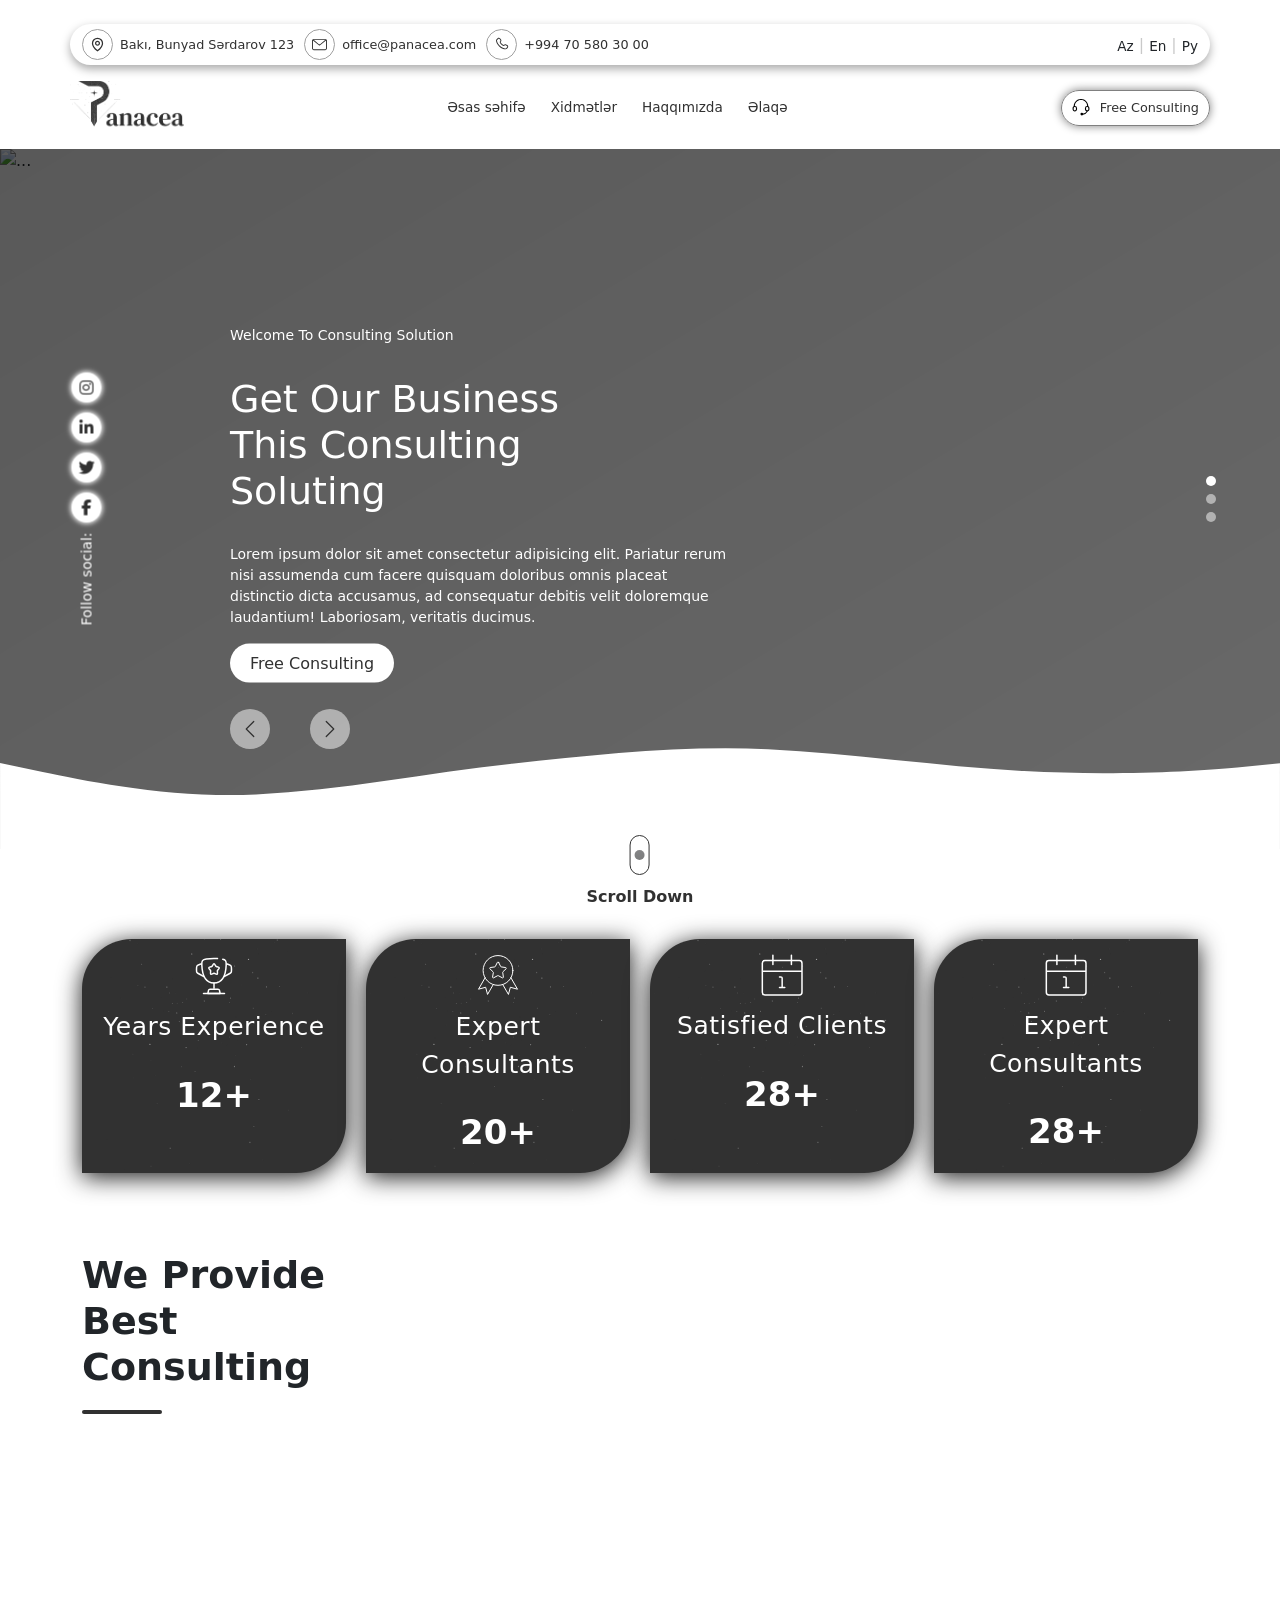
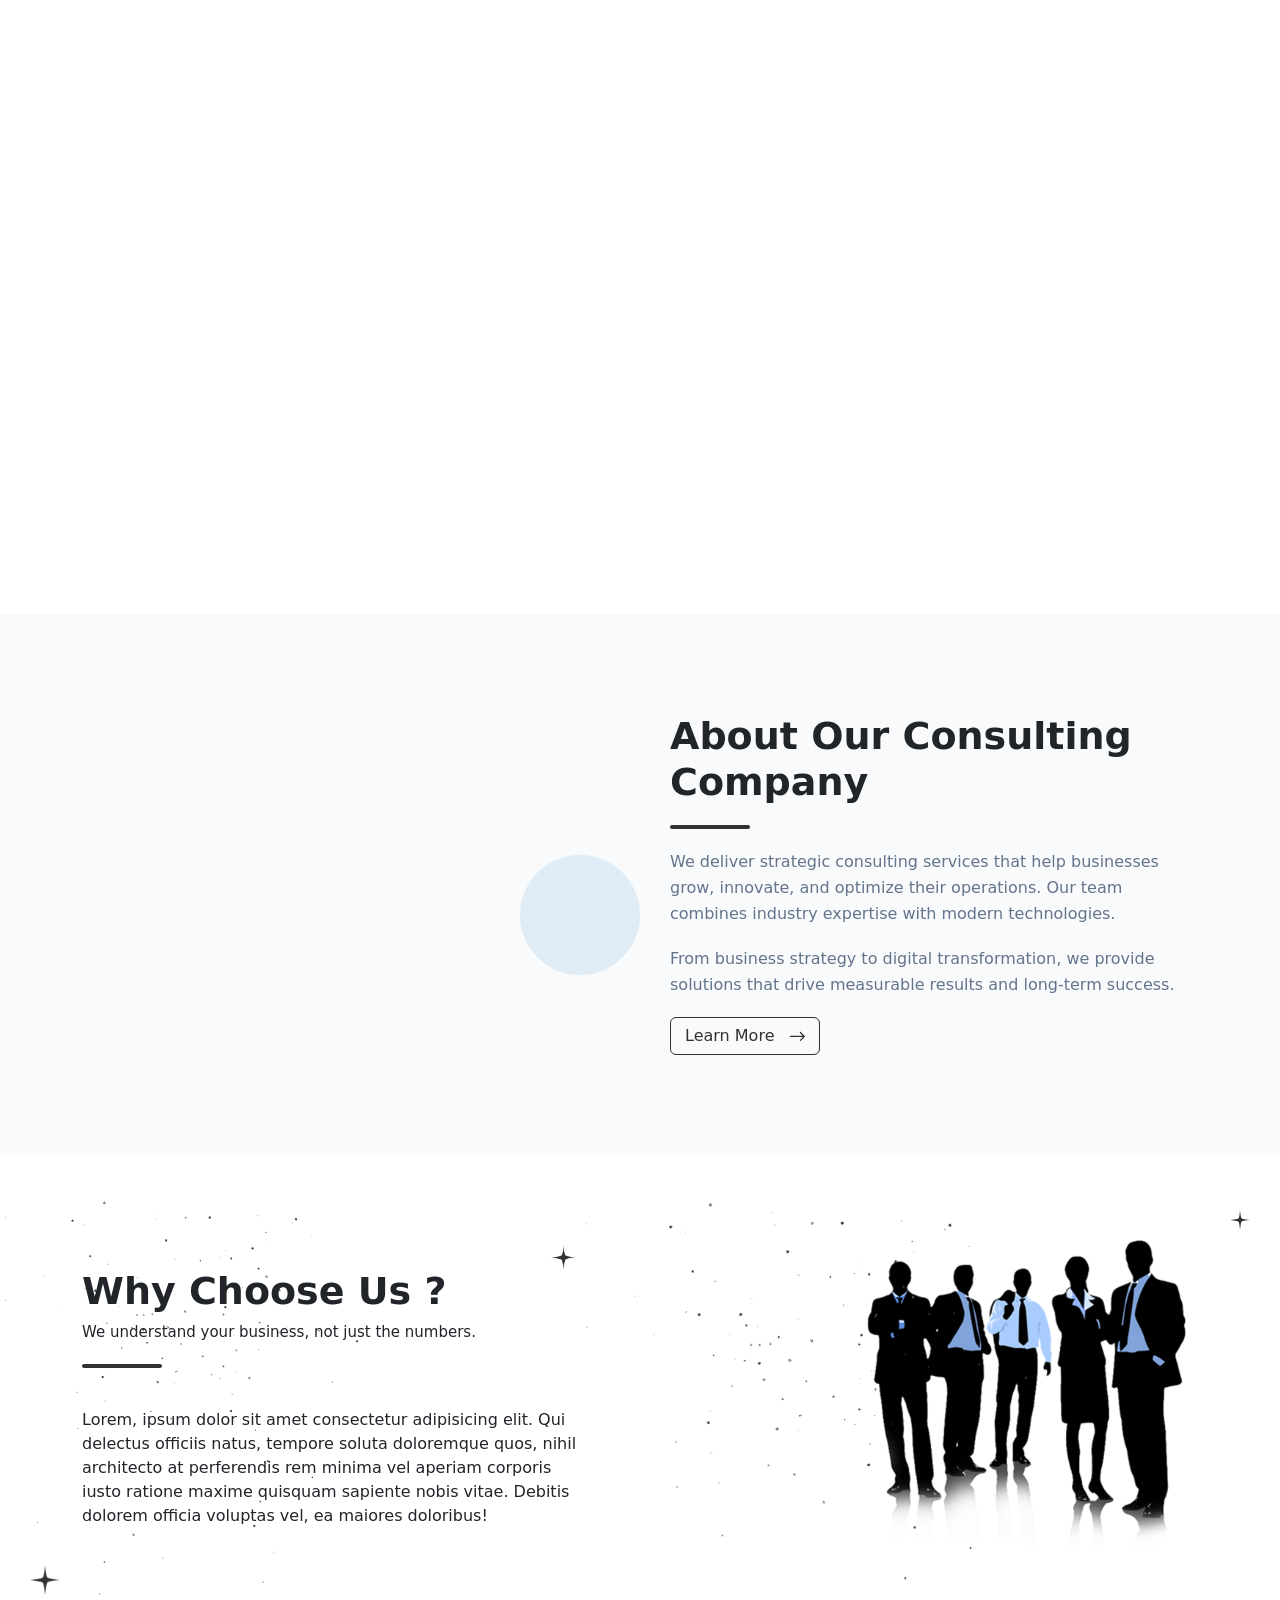
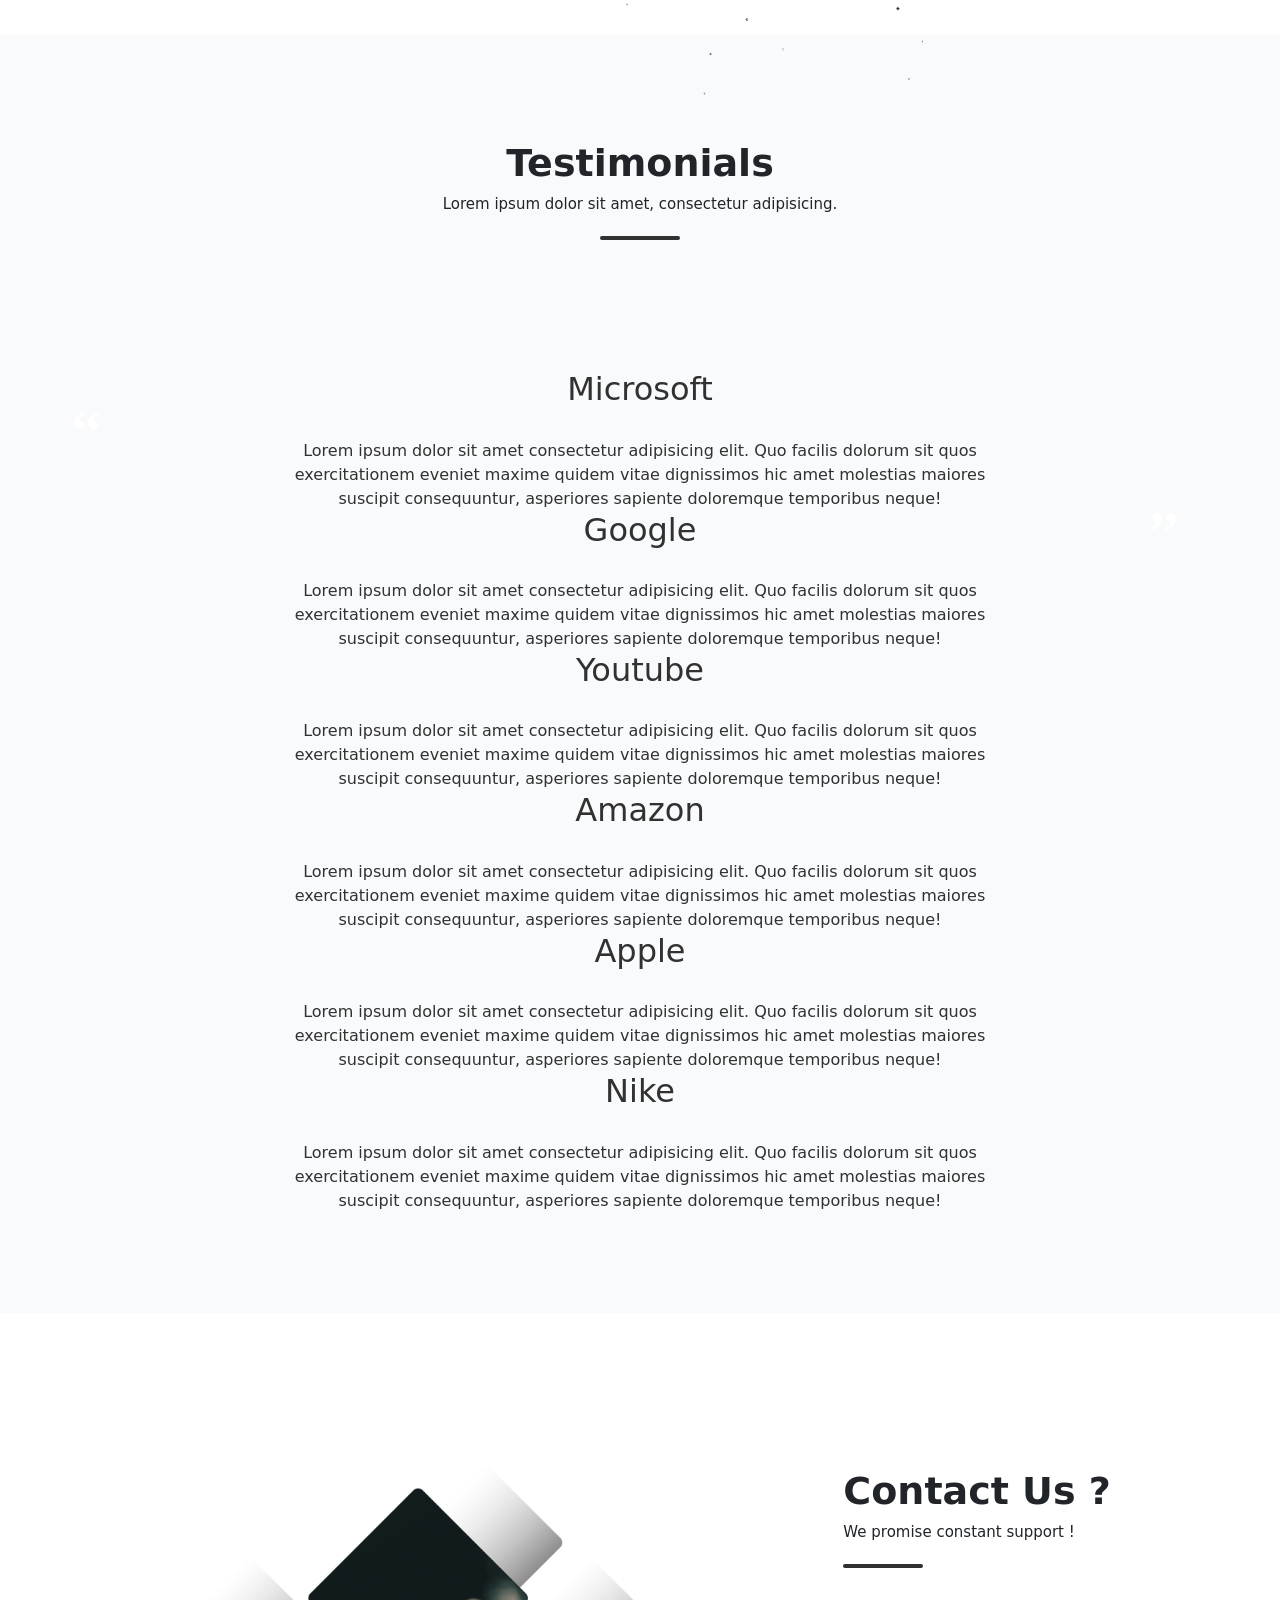
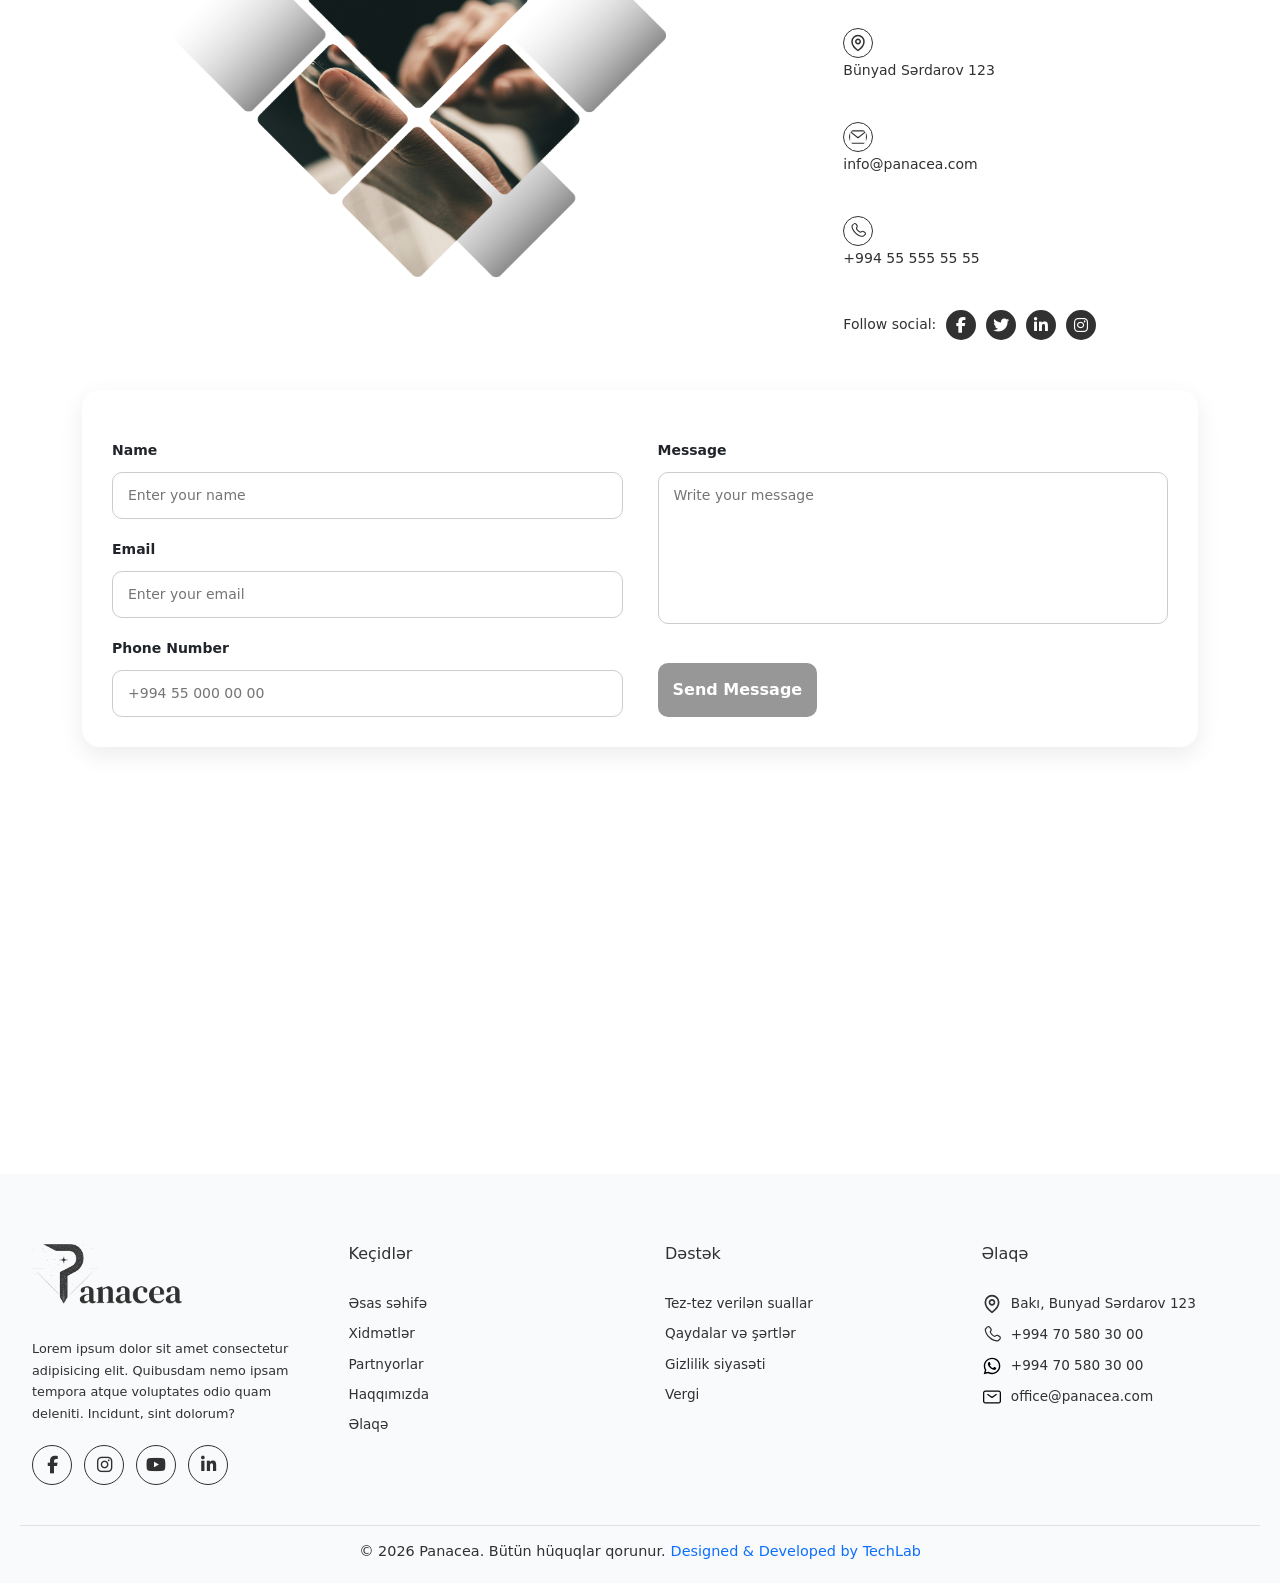
==== commit 7e77dd74: "11.25" ====
--- a/index.html
+++ b/index.html
@@ -566,9 +566,7 @@
 
 
             <!-- About -->
-
-            <section id="about">
-                <img class="about_Wave_Top" src="./assests/icons/wave.svg" alt="Wave">
+<!-- <img class="about_Wave_Top" src="./assests/icons/wave.svg" alt="Wave">
                 <img class="about_Wave_Bottom" src="./assests/icons/wave.svg" alt="Wave">
                 <div class="about_Background">
                     <div class="container">
@@ -588,8 +586,39 @@
                         </div>
                         <img class="about_Dots_2" src="./assests/images/panaceaWhiteDots.png" alt="">
                     </div>
-                </div>
-            </section>
+                </div> -->
+            <section id="about">
+    <div class="container">
+
+        
+        <div class="about_Left_Image">
+            <img src="https://www.avaza.com/wp-content/uploads/2023/10/Business-Consulting-1.png" alt="">
+        </div>
+
+        <div class="about_Content">
+            <h2 class="about_title">About Our Consulting Company</h2>
+
+            <p class="about_text">
+                We deliver strategic consulting services that help businesses
+                grow, innovate, and optimize their operations. Our team combines
+                industry expertise with modern technologies.
+            </p>
+
+            <p class="about_text">
+                From business strategy to digital transformation, we provide
+                solutions that drive measurable results and long-term success.
+            </p>
+
+            <a href="#" class="about_btn">
+                <span>Learn More</span>
+                <svg width="15" height="15" viewBox="0 0 24 15" fill="none" xmlns="http://www.w3.org/2000/svg">
+                    <path d="M23.7071 8.07137C24.0976 7.68084 24.0976 7.04768 23.7071 6.65715L17.3431 0.293192C16.9526 -0.0973329 16.3195 -0.097333 15.9289 0.293191C15.5384 0.683716 15.5384 1.31688 15.9289 1.70741L21.5858 7.36426L15.9289 13.0211C15.5384 13.4116 15.5384 14.0448 15.9289 14.4353C16.3195 14.8259 16.9526 14.8259 17.3431 14.4353L23.7071 8.07137ZM0 7.36426L-8.74228e-08 8.36426L23 8.36426L23 7.36426L23 6.36426L8.74228e-08 6.36426L0 7.36426Z" fill="var(--mainColor)"/>
+                </svg>
+            </a>
+        </div>
+
+    </div>
+</section>
 
 
             <!-- Why choose us -->
--- a/style/style.css
+++ b/style/style.css
@@ -2806,7 +2806,7 @@
 
 /* About */
 
-#about {
+/* #about {
     position: relative;
 }
 
@@ -2932,7 +2932,113 @@
         width: 30px;
     }
 }
-
+ */
+#about {
+    padding: 100px 0;
+    background: #f8fafc;
+    overflow: hidden;
+}
+
+#about .container {
+    display: grid;
+    grid-template-columns: 1fr 1fr;
+    align-items: center;
+    gap: 60px;
+}
+
+/* LEFT CONTENT */
+
+.about_Content {
+    max-width: 520px;
+}
+
+.about_title {
+    font-size: 38px;
+    font-weight: 700;
+    margin-bottom: 20px !important;
+}
+
+.about_title::after {
+    content: "";
+    background-color: var(--mainColor);
+    width: 80px;
+    height: 4px;
+    border-radius: 2px;
+    margin: 20px 0 0 0;
+    display: block;
+    clear: both;
+}
+
+.about_text {
+    color: #64748b;
+    margin-bottom: 20px !important;
+    line-height: 1.6;
+}
+
+.about_btn {
+    display: inline-block;
+    padding: 6px 14px;
+    border: 1px solid var(--mainColor);
+    color: var(--mainColor);
+    border-radius: 6px;
+    text-decoration: none;
+    transition: 0.3s;
+
+    svg {
+        margin-left: 10px;
+        transition: 0.3s;
+    }
+}
+
+.about_btn:hover {
+    background-color: var(--mainColor);
+    color: var(--pageBackgroundColor);
+    transition: 0.3s;
+}
+
+.about_btn:hover svg {
+    filter: brightness(0) invert(1);
+    transition: 0.3s;
+}
+
+/* RIGHT IMAGE */
+
+.about_Left_Image {
+    position:relative;
+}
+
+.about_Left_Image img {
+    width: 100%;
+    border-radius: 12px;
+}
+
+/* subtle floating effect */
+
+.about_Left_Image::before {
+    content:"";
+    position: absolute;
+    width: 120px;
+    height: 120px;
+    background: #1872B8;
+    opacity: 0.1;
+    border-radius: 50%;
+    top: -30px;
+    right: -30px;
+}
+
+/* ===== RESPONSIVE ===== */
+
+@media screen and ( max-width:992px ) {
+    
+    #about .container{
+        grid-template-columns: 1fr;
+        text-align: center;
+    }
+
+    .about_Content {
+        margin: 0 auto;
+    }
+}
 
 /* Why choose us */
 
@@ -3047,7 +3153,7 @@
     width: 80px;
     height: 4px;
     border-radius: 2px;
-    margin: 20px auto 0 auto;
+    margin: 20px 0 0 0;
     display: block;
     clear: both;
 }
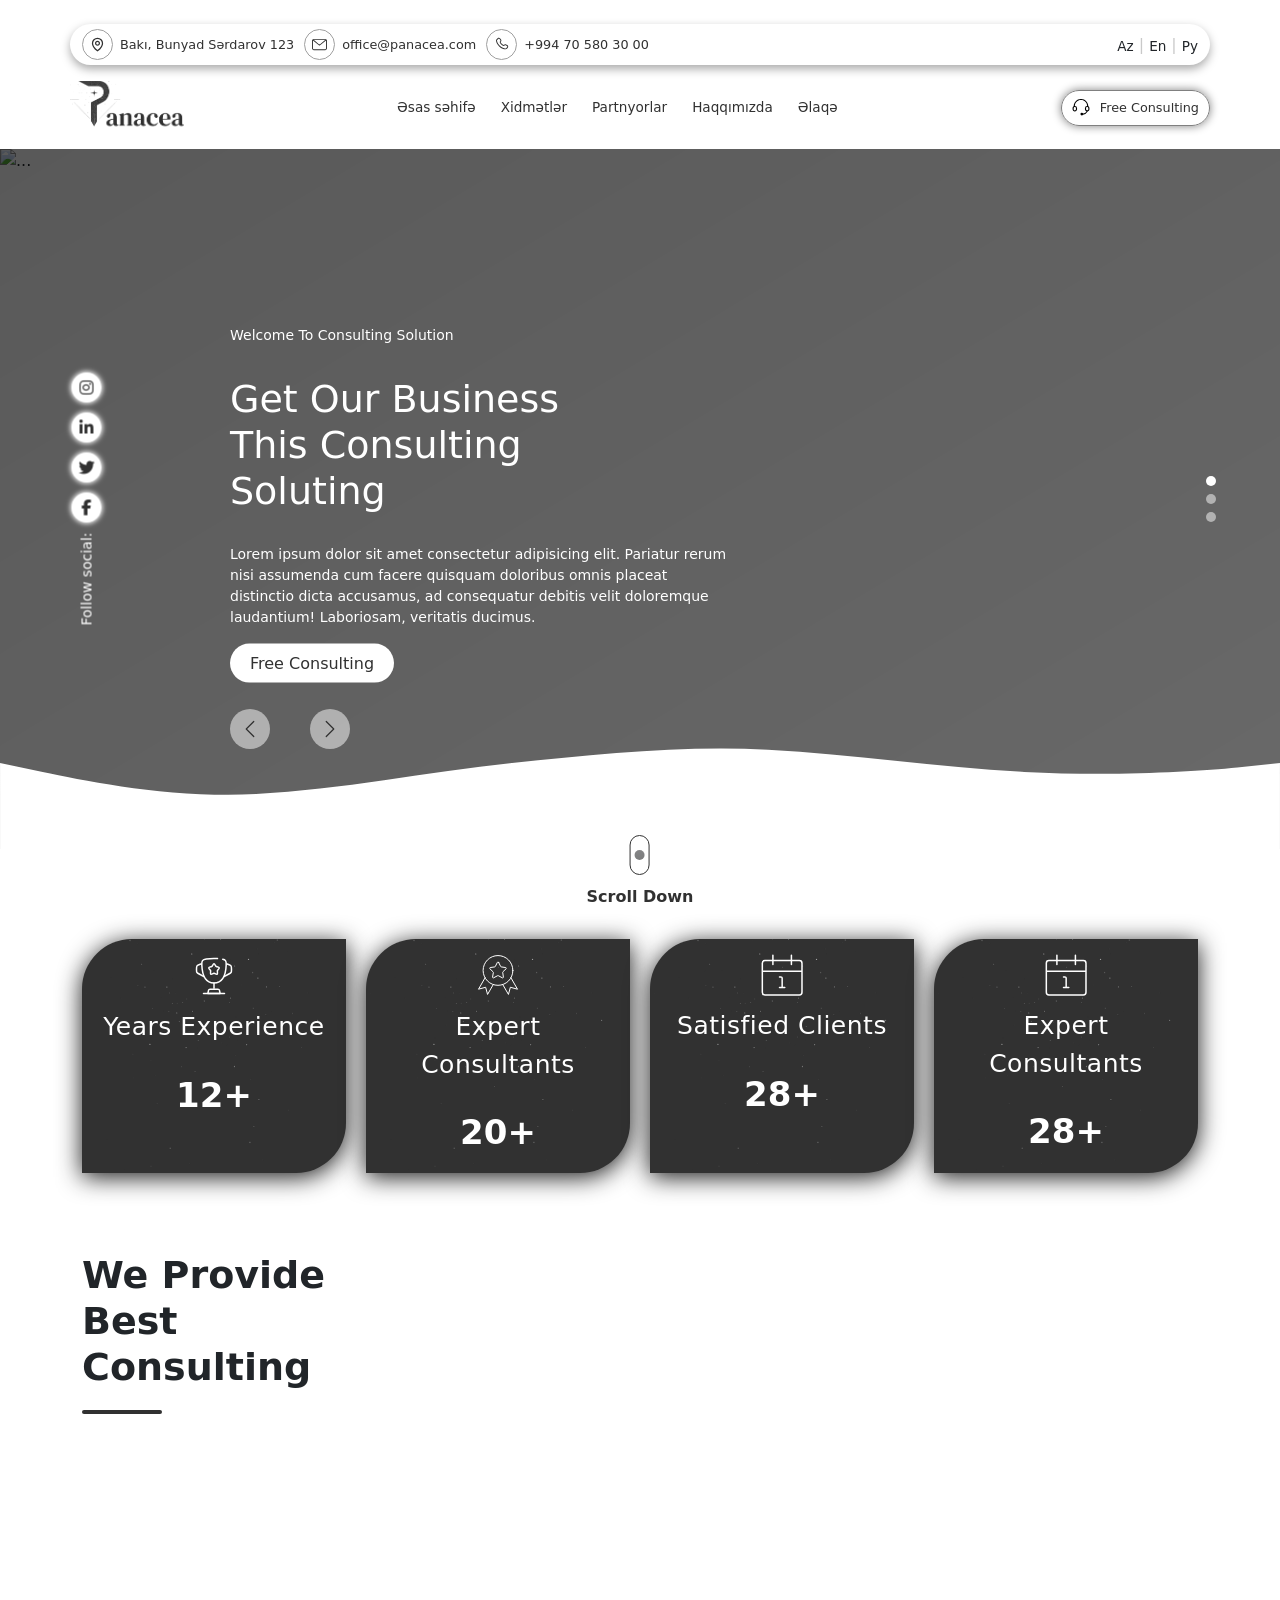
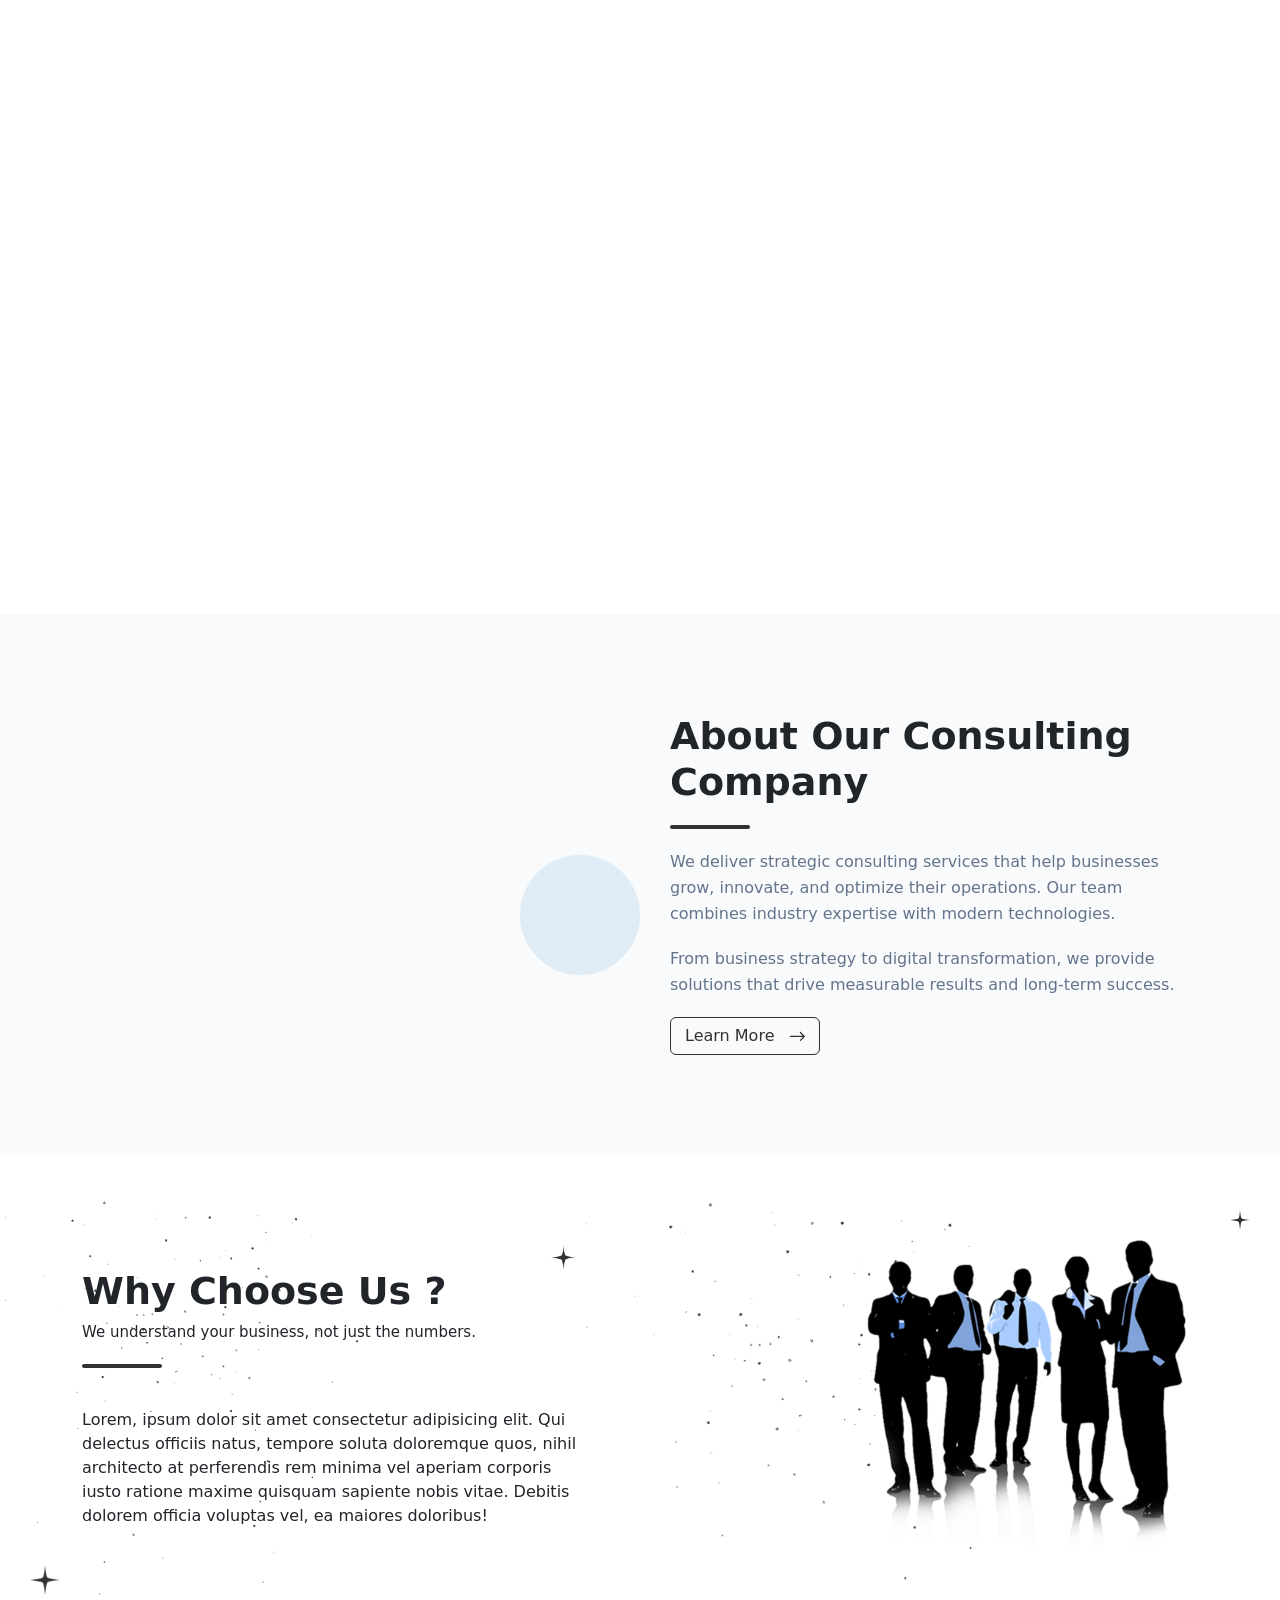
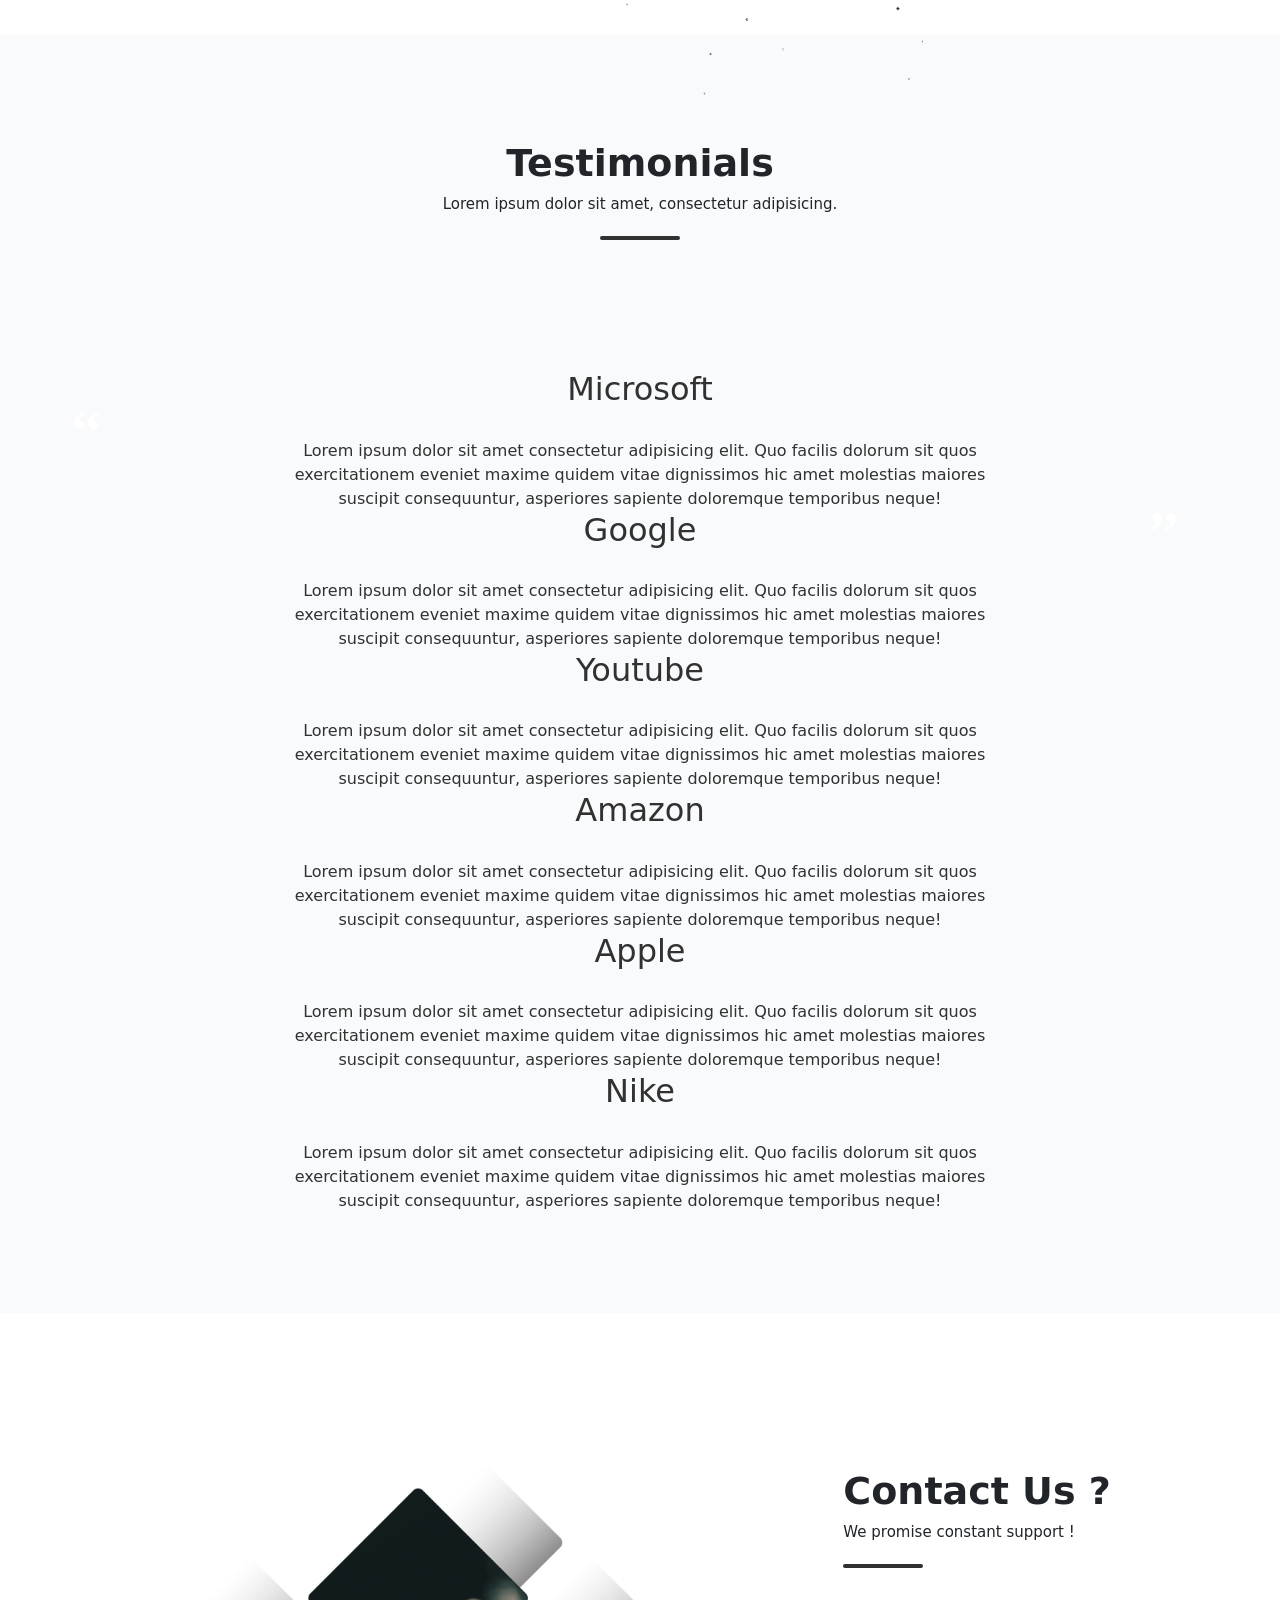
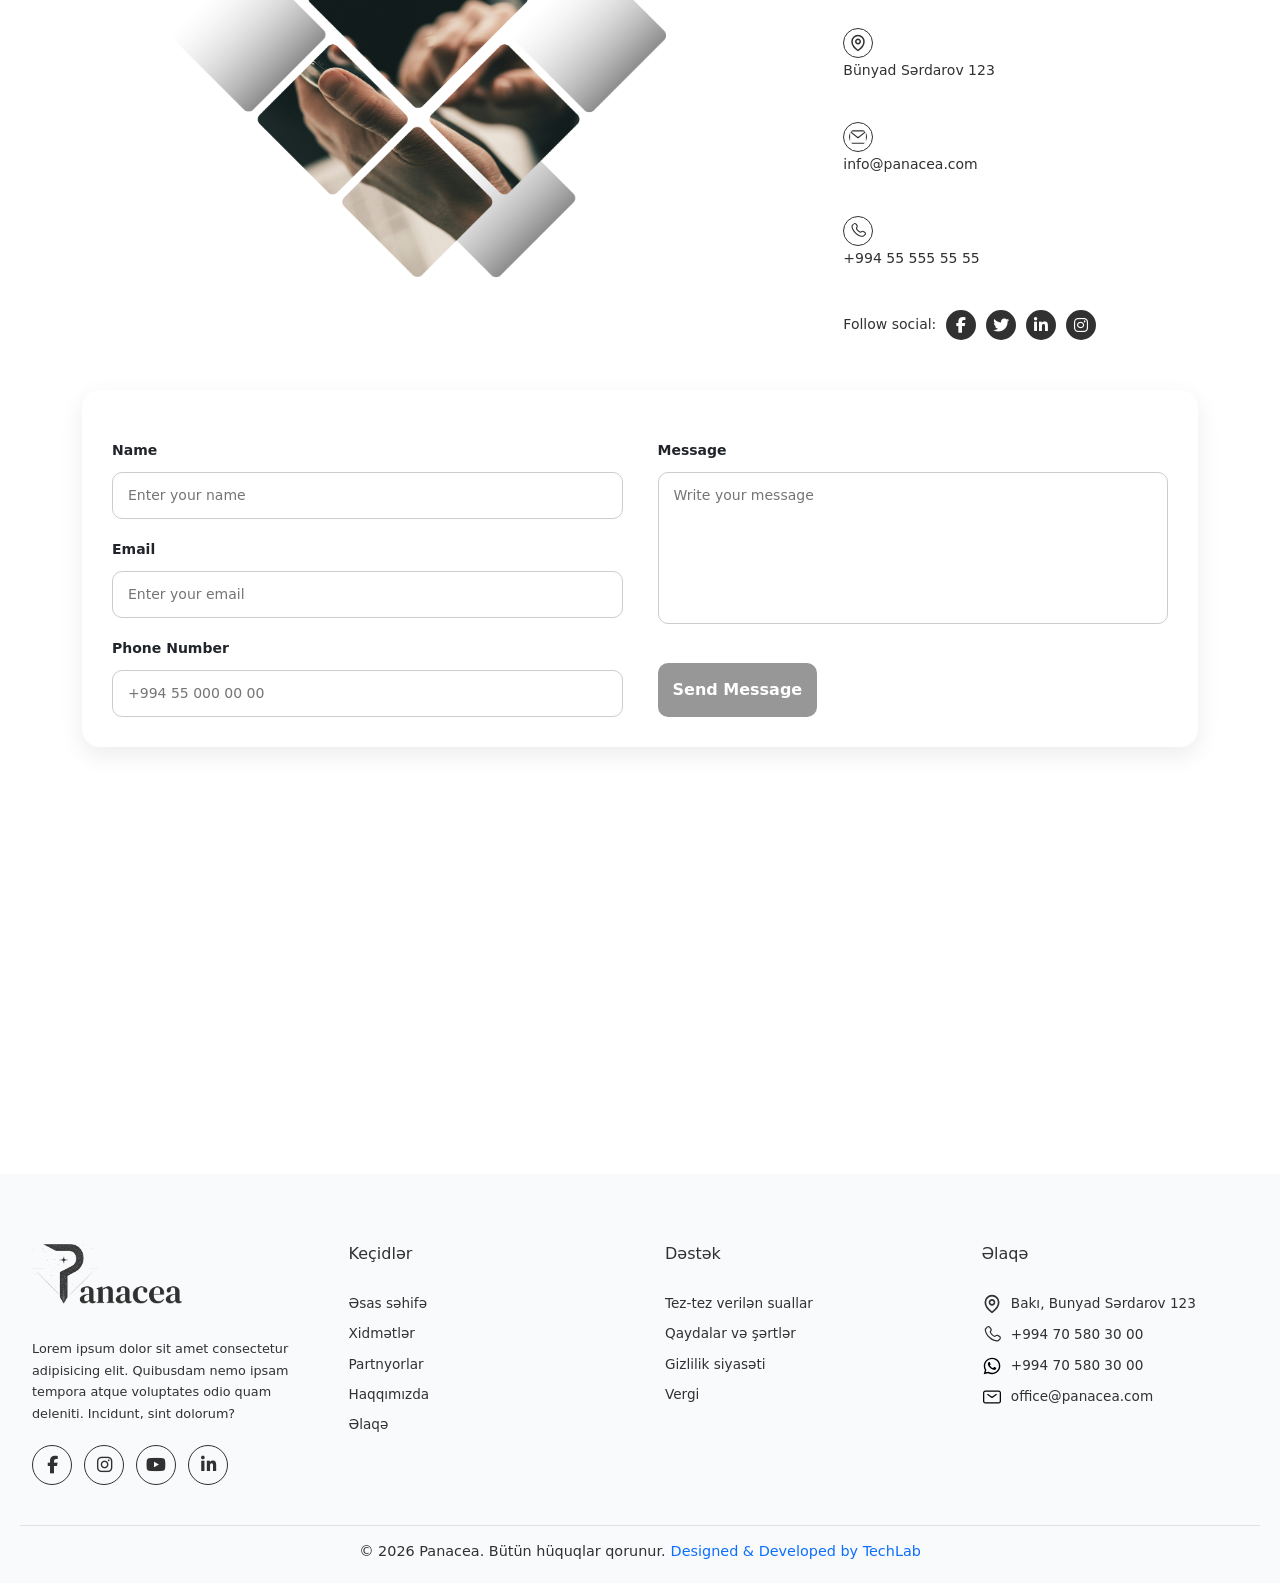
==== commit 9c58b0c5: "11.37" ====
--- a/index.html
+++ b/index.html
@@ -194,6 +194,9 @@
                                     </div> -->
                                     
                                 </div>
+                            </li>
+                            <li class="menu__item">
+                                <a href="#testimonials" class="menu__link" data-key="nav_Partners" data-html>About Us</a>
                             </li>
                             <li class="menu__item">
                                 <a href="/pages/about.html" class="menu__link" data-key="nav_About" data-html>About Us</a>
@@ -588,37 +591,36 @@
                     </div>
                 </div> -->
             <section id="about">
-    <div class="container">
-
-        
-        <div class="about_Left_Image">
-            <img src="https://www.avaza.com/wp-content/uploads/2023/10/Business-Consulting-1.png" alt="">
-        </div>
-
-        <div class="about_Content">
-            <h2 class="about_title">About Our Consulting Company</h2>
-
-            <p class="about_text">
-                We deliver strategic consulting services that help businesses
-                grow, innovate, and optimize their operations. Our team combines
-                industry expertise with modern technologies.
-            </p>
-
-            <p class="about_text">
-                From business strategy to digital transformation, we provide
-                solutions that drive measurable results and long-term success.
-            </p>
-
-            <a href="#" class="about_btn">
-                <span>Learn More</span>
-                <svg width="15" height="15" viewBox="0 0 24 15" fill="none" xmlns="http://www.w3.org/2000/svg">
-                    <path d="M23.7071 8.07137C24.0976 7.68084 24.0976 7.04768 23.7071 6.65715L17.3431 0.293192C16.9526 -0.0973329 16.3195 -0.097333 15.9289 0.293191C15.5384 0.683716 15.5384 1.31688 15.9289 1.70741L21.5858 7.36426L15.9289 13.0211C15.5384 13.4116 15.5384 14.0448 15.9289 14.4353C16.3195 14.8259 16.9526 14.8259 17.3431 14.4353L23.7071 8.07137ZM0 7.36426L-8.74228e-08 8.36426L23 8.36426L23 7.36426L23 6.36426L8.74228e-08 6.36426L0 7.36426Z" fill="var(--mainColor)"/>
-                </svg>
-            </a>
-        </div>
-
-    </div>
-</section>
+                <div class="container">
+                    
+                    <div class="about_Left_Image">
+                        <img src="https://www.avaza.com/wp-content/uploads/2023/10/Business-Consulting-1.png" alt="">
+                    </div>
+
+                    <div class="about_Content">
+                        <h2 class="about_title">About Our Consulting Company</h2>
+
+                        <p class="about_text">
+                            We deliver strategic consulting services that help businesses
+                            grow, innovate, and optimize their operations. Our team combines
+                            industry expertise with modern technologies.
+                        </p>
+
+                        <p class="about_text">
+                            From business strategy to digital transformation, we provide
+                            solutions that drive measurable results and long-term success.
+                        </p>
+
+                        <a href="#" class="about_btn">
+                            <span>Learn More</span>
+                            <svg width="15" height="15" viewBox="0 0 24 15" fill="none" xmlns="http://www.w3.org/2000/svg">
+                                <path d="M23.7071 8.07137C24.0976 7.68084 24.0976 7.04768 23.7071 6.65715L17.3431 0.293192C16.9526 -0.0973329 16.3195 -0.097333 15.9289 0.293191C15.5384 0.683716 15.5384 1.31688 15.9289 1.70741L21.5858 7.36426L15.9289 13.0211C15.5384 13.4116 15.5384 14.0448 15.9289 14.4353C16.3195 14.8259 16.9526 14.8259 17.3431 14.4353L23.7071 8.07137ZM0 7.36426L-8.74228e-08 8.36426L23 8.36426L23 7.36426L23 6.36426L8.74228e-08 6.36426L0 7.36426Z" fill="var(--mainColor)"/>
+                            </svg>
+                        </a>
+                    </div>
+
+                </div>
+            </section>
 
 
             <!-- Why choose us -->
@@ -883,11 +885,11 @@
                     <div class="footer-column links">
                         <h4>Keçidlər</h4>
                         <ul>
-                            <li><a href="#">Əsas səhifə</a></li>
-                            <li><a href="#">Xidmətlər</a></li>
-                            <li><a href="#">Partnyorlar</a></li>
-                            <li><a href="#">Haqqımızda</a></li>
-                            <li><a href="#">Əlaqə</a></li>
+                            <li><a href="index.html" data-key="nav_Home" data-html></a></li>
+                            <li><a href="pages/services.html" data-key="nav_Services" data-html></a></li>
+                            <li><a href="#testimonials" data-key="nav_Partners" data-html></a></li>
+                            <li><a href="pages/about.html" data-key="nav_About" data-html></a></li>
+                            <li><a href="pages/contact.html" data-key="nav_Contact" data-html></a></li>
                         </ul>
                     </div>
 
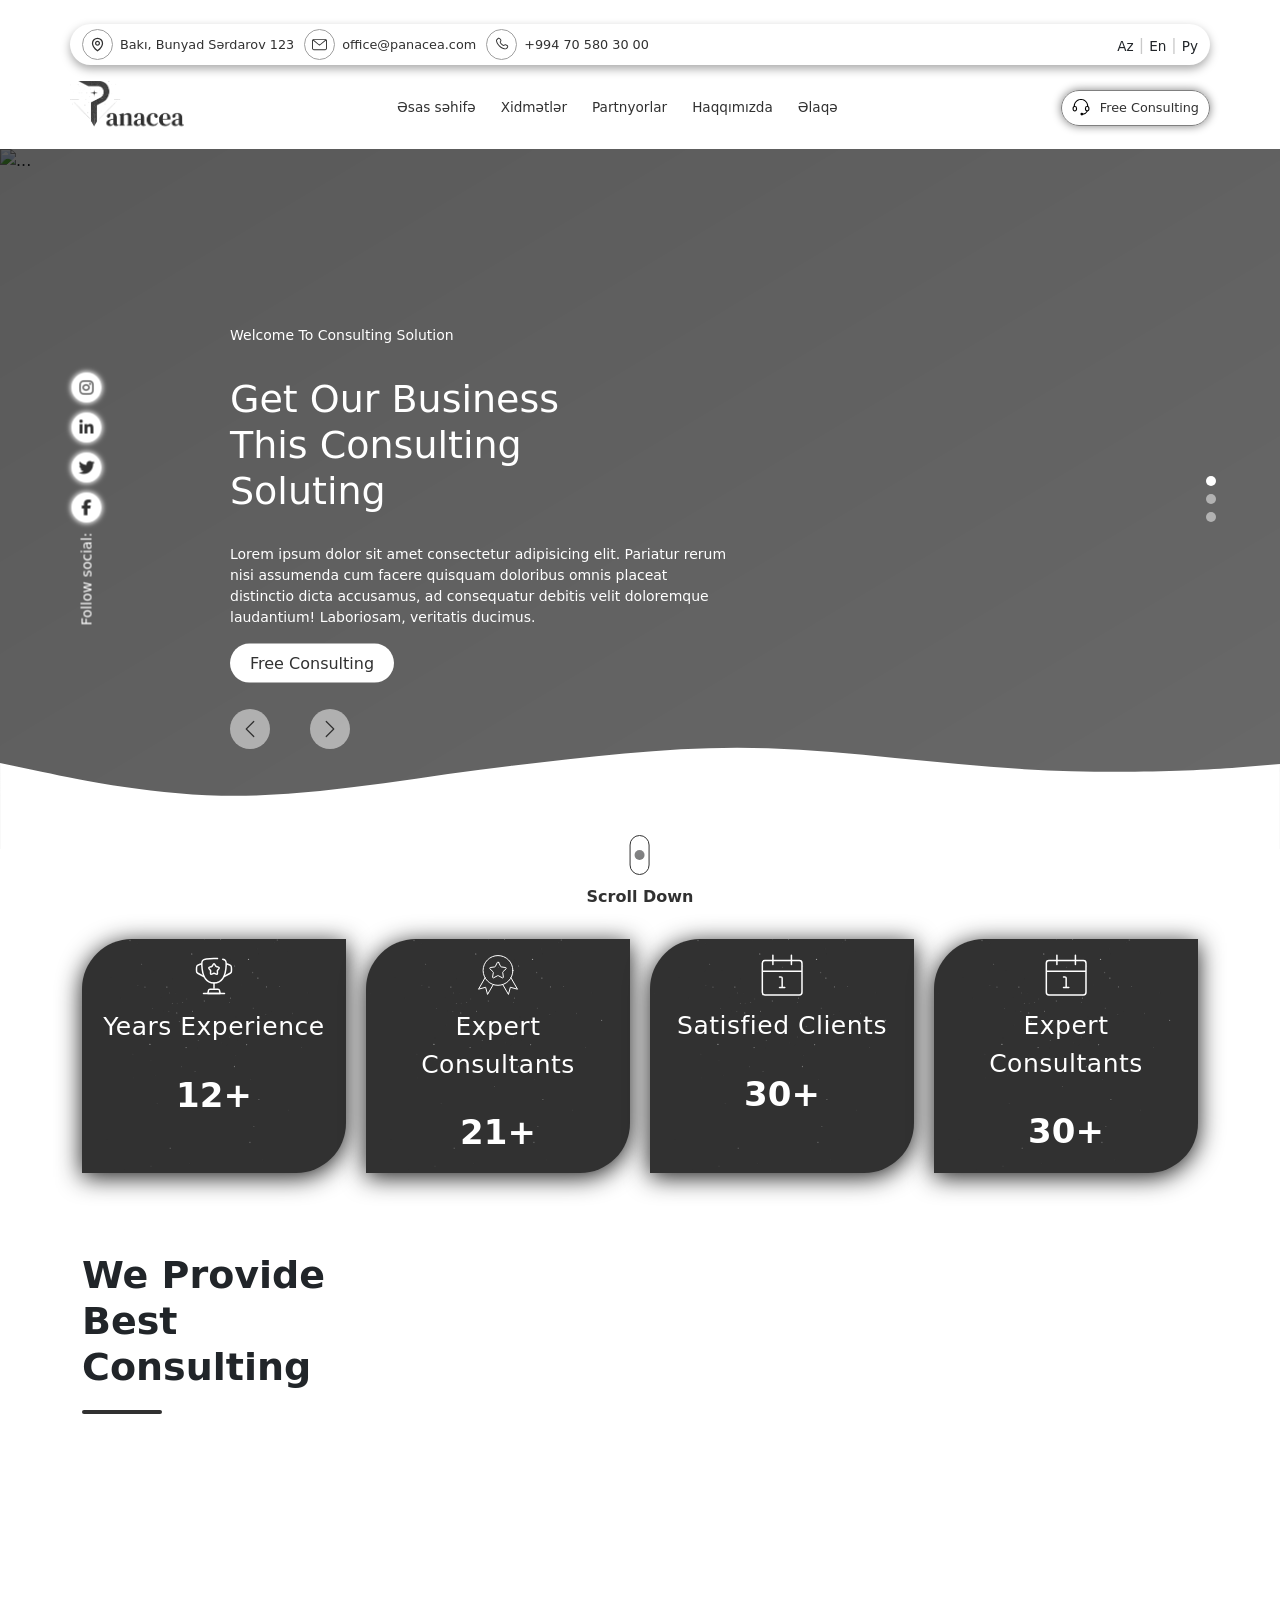
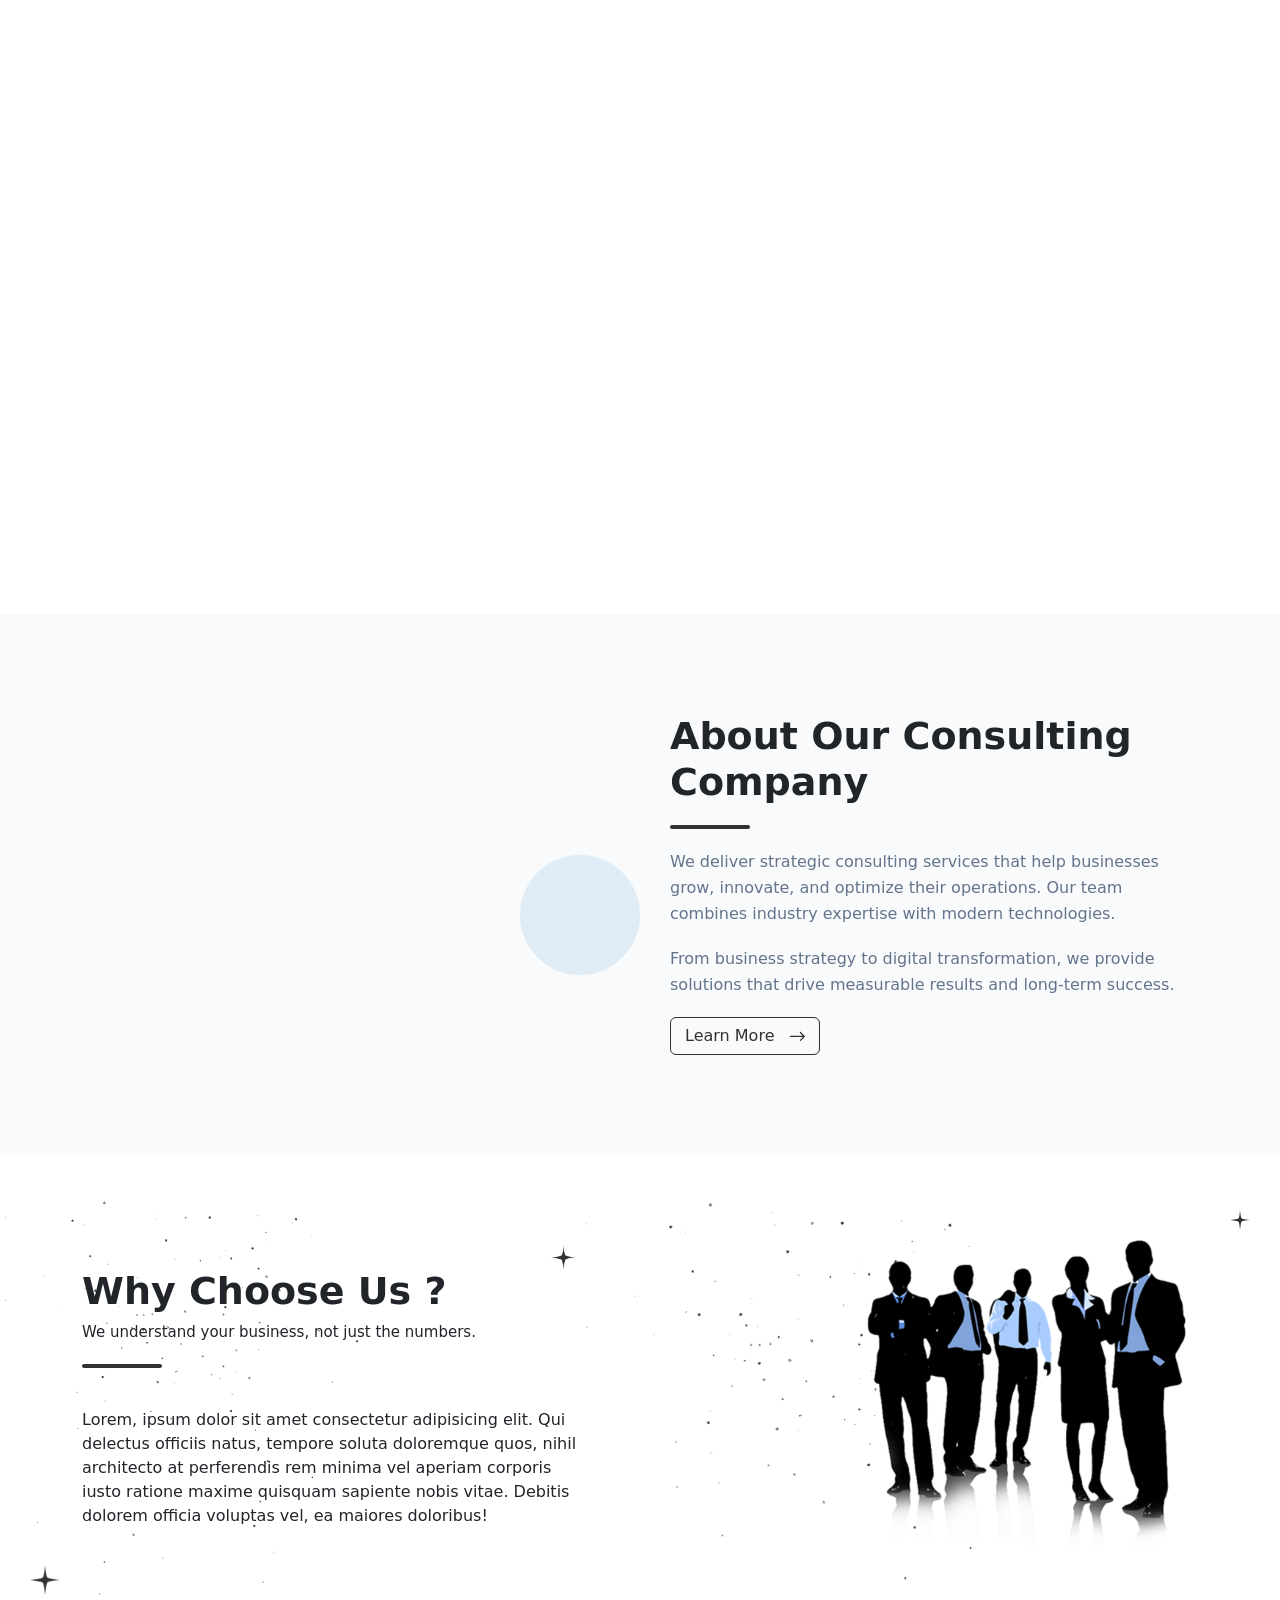
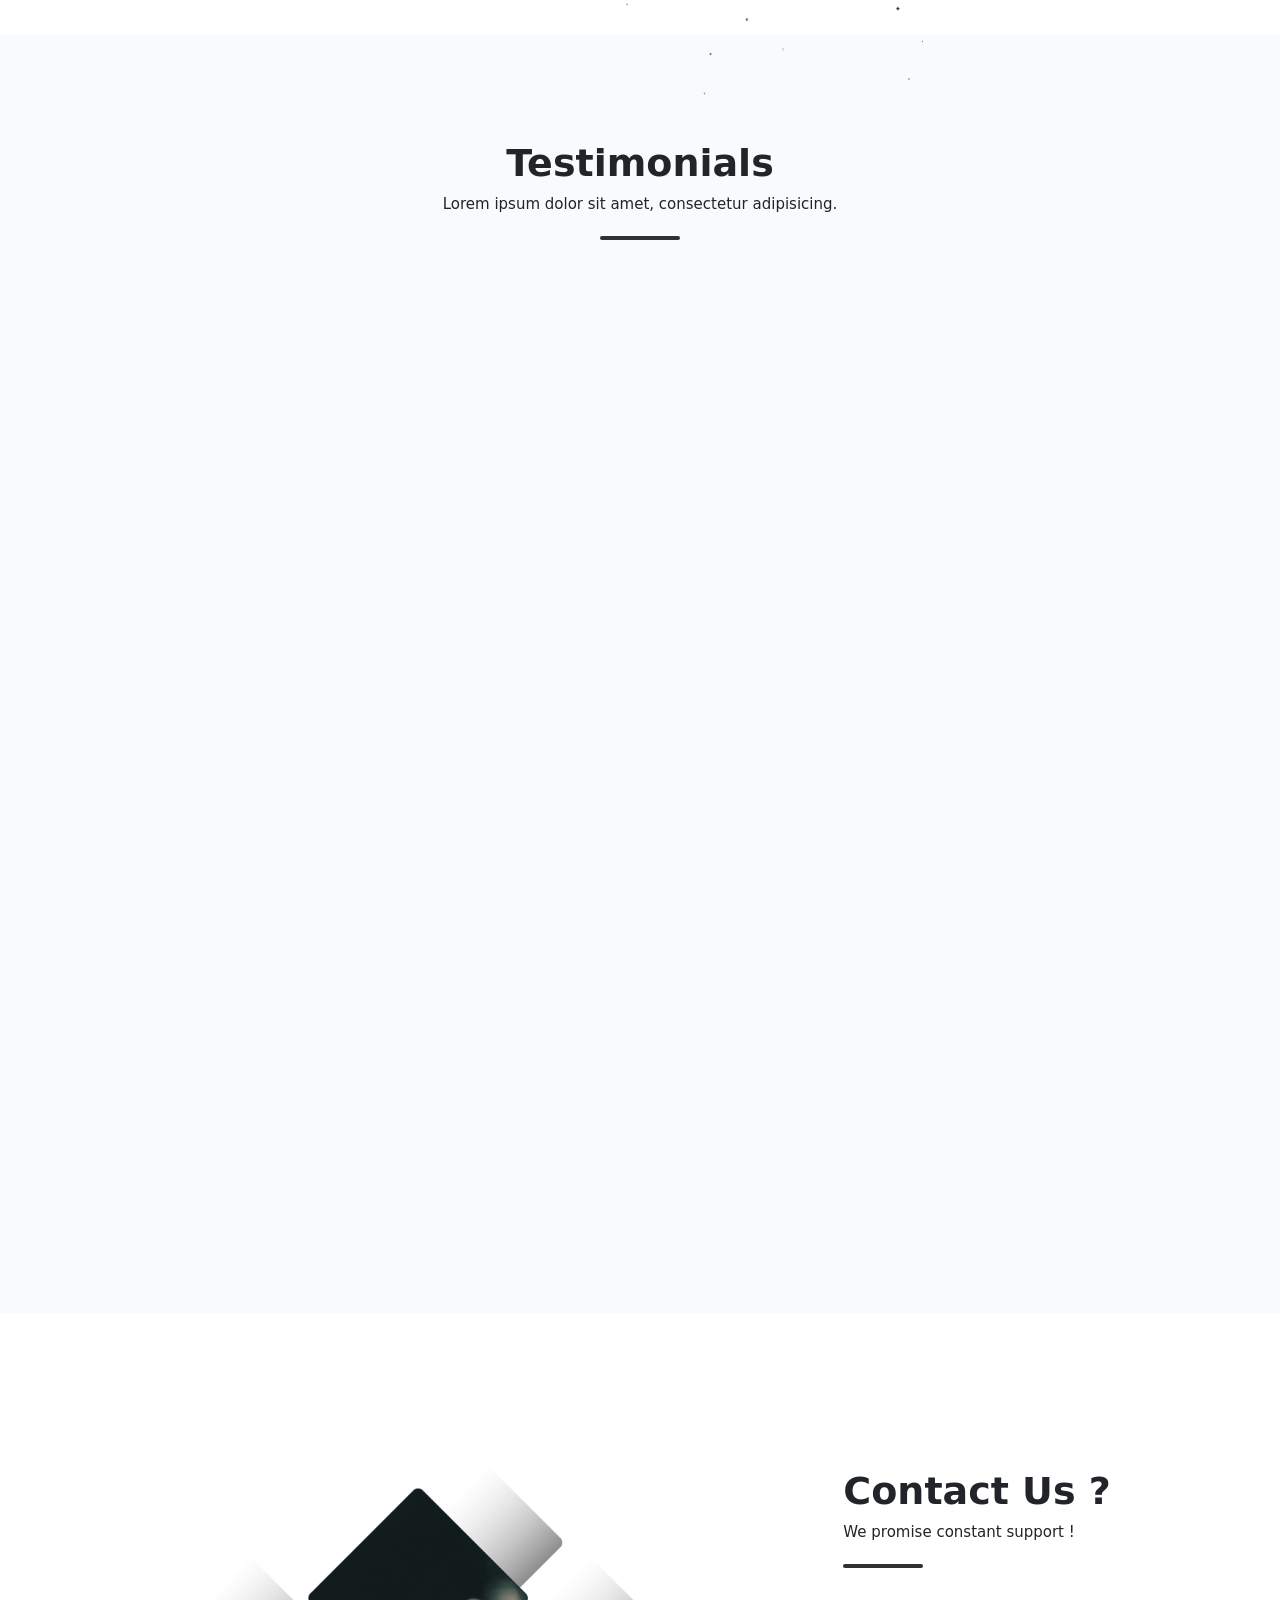
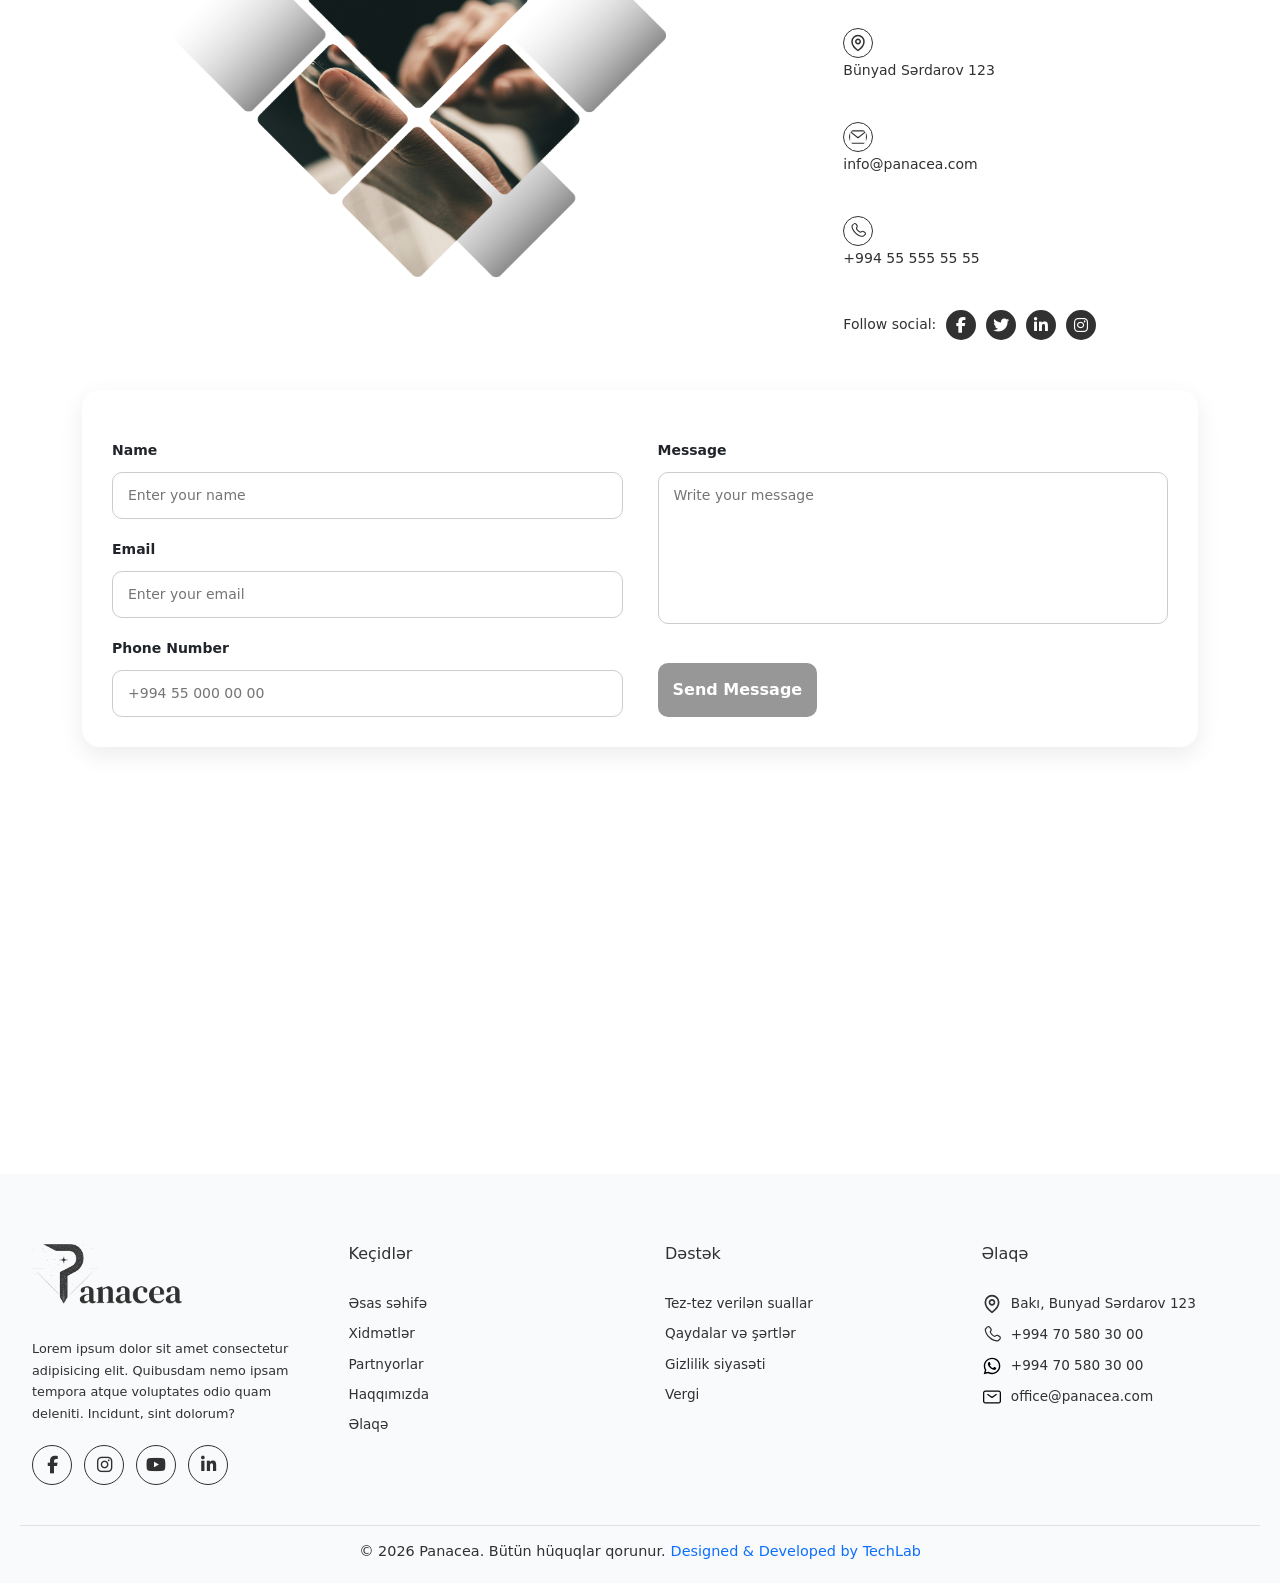
==== commit 6d989469: "11.57" ====
--- a/index.html
+++ b/index.html
@@ -447,6 +447,7 @@
                             <h2>We Provide Best Consulting</h2>
                         </div>
                         <div class="services_Cards">
+
                             <article class="service_Card" data-aos="zoom-in">
                                 <article class="service_Card_Title_Text">
                                     <img class="star_Anime_Icon" src="./assests/images/StarWhite.png" alt="">
@@ -459,7 +460,7 @@
                                     </div>
                                     <div class="services_Card_Text_Btn">
                                         <p>Lorem ipsum dolor sit amet consectetur adipisicing elit. Quisquam, quod.</p>
-                                        <a href="./pages/services.html?service=strategy" class="service_Card_More_Icon">
+                                        <a href="./pages/services.html?service=strategy#services_Info_Box_ID" class="service_Card_More_Icon">
                                             <img src="./assests/images/StarWhite.png" alt="StarWhite">
                                         </a>
                                     </div>
@@ -478,7 +479,7 @@
                                     </div>
                                     <div class="services_Card_Text_Btn">
                                         <p>Lorem ipsum dolor sit amet consectetur adipisicing elit. Quisquam, quod.</p>
-                                        <a href="./pages/services.html?service=consulting" class="service_Card_More_Icon">
+                                        <a href="./pages/services.html?service=consulting#services_Info_Box_ID" class="service_Card_More_Icon">
                                             <img src="./assests/images/StarWhite.png" alt="StarWhite">
                                         </a>
                                     </div>
@@ -497,7 +498,7 @@
                                     </div>
                                     <div class="services_Card_Text_Btn">
                                         <p>Lorem ipsum dolor sit amet consectetur adipisicing elit. Quisquam, quod.</p>
-                                        <a href="./pages/services.html?service=analytics" class="service_Card_More_Icon">
+                                        <a href="./pages/services.html?service=analytics#services_Info_Box_ID" class="service_Card_More_Icon">
                                             <img src="./assests/images/StarWhite.png" alt="StarWhite">
                                         </a>
                                     </div>
@@ -516,7 +517,7 @@
                                     </div>
                                     <div class="services_Card_Text_Btn">
                                         <p>Lorem ipsum dolor sit amet consectetur adipisicing elit. Quisquam, quod.</p>
-                                        <a href="./pages/services.html?service=technology" class="service_Card_More_Icon">
+                                        <a href="./pages/services.html?service=technology#services_Info_Box_ID" class="service_Card_More_Icon">
                                             <img src="./assests/images/StarWhite.png" alt="StarWhite">
                                         </a>
                                     </div>
@@ -535,7 +536,7 @@
                                     </div>
                                     <div class="services_Card_Text_Btn">
                                         <p>Lorem ipsum dolor sit amet consectetur adipisicing elit. Quisquam, quod.</p>
-                                        <a href="" class="service_Card_More_Icon">
+                                        <a href="./pages/services.html?service=digital#services_Info_Box_ID" class="service_Card_More_Icon">
                                             <img src="./assests/images/StarWhite.png" alt="StarWhite">
                                         </a>
                                     </div>
@@ -554,7 +555,7 @@
                                     </div>
                                     <div class="services_Card_Text_Btn">
                                         <p>Lorem ipsum dolor sit amet consectetur adipisicing elit. Quisquam, quod.</p>
-                                        <a href="./pages/services.html?service=digital" class="service_Card_More_Icon">
+                                        <a href="./pages/services.html?service=digital#services_Info_Box_ID" class="service_Card_More_Icon">
                                             <svg width="20" height="15" viewBox="0 0 24 15" fill="none" xmlns="http://www.w3.org/2000/svg">
                                                 <path d="M23.7071 8.07137C24.0976 7.68084 24.0976 7.04768 23.7071 6.65715L17.3431 0.293192C16.9526 -0.0973329 16.3195 -0.097333 15.9289 0.293191C15.5384 0.683716 15.5384 1.31688 15.9289 1.70741L21.5858 7.36426L15.9289 13.0211C15.5384 13.4116 15.5384 14.0448 15.9289 14.4353C16.3195 14.8259 16.9526 14.8259 17.3431 14.4353L23.7071 8.07137ZM0 7.36426L-8.74228e-08 8.36426L23 8.36426L23 7.36426L23 6.36426L8.74228e-08 6.36426L0 7.36426Z" fill="#fff"/>
                                             </svg>
@@ -562,6 +563,7 @@
                                     </div>
                                 </article>
                             </article>
+                            
                         </div>
                     </div>
                 </div>
@@ -569,27 +571,7 @@
 
 
             <!-- About -->
-<!-- <img class="about_Wave_Top" src="./assests/icons/wave.svg" alt="Wave">
-                <img class="about_Wave_Bottom" src="./assests/icons/wave.svg" alt="Wave">
-                <div class="about_Background">
-                    <div class="container">
-                    <img class="about_Dots_1" src="./assests/images/panaceaWhiteDots.png" alt="">
-                        <div class="about_Content">
-                            <div class="about_Title" data-aos="fade-up">
-                                <p>About Us</p>
-                                <small>Who are we ?</small>
-                            </div>
-                            <div class="about_Text_More_Btn" data-aos="fade-down">
-                                <p>Lorem ipsum dolor sit amet consectetur adipisicing elit. Impedit dignissimos ipsa cumque dolorum temporibus eos quidem modi aliquid aspernatur numquam soluta libero, id natus alias sint accusantium vel delectus obcaecati.</p>
-                                <p>Lorem ipsum dolor sit amet consectetur adipisicing elit. Impedit dignissimos ipsa cumque dolorum temporibus eos quidem modi aliquid aspernatur numquam soluta libero, id natus alias sint accusantium vel delectus obcaecati.</p>
-                                <a href="/pages/about.html">
-                                    <img src="./assests/images/StarBlack.png" alt="StarBlack">
-                                </a>
-                            </div>
-                        </div>
-                        <img class="about_Dots_2" src="./assests/images/panaceaWhiteDots.png" alt="">
-                    </div>
-                </div> -->
+
             <section id="about">
                 <div class="container">
                     
--- a/style/style.css
+++ b/style/style.css
@@ -2806,133 +2806,6 @@
 
 /* About */
 
-/* #about {
-    position: relative;
-}
-
-.about_Wave_Top {
-    position: absolute;
-    top: -50px;
-    left: 0;
-    width: 100%;
-    transform: rotateY(180deg);
-    z-index: 9;
-}
-
-.about_Wave_Bottom {
-    position: absolute;
-    bottom: -50px;
-    left: 0;
-    width: 100%;
-    transform: rotateX(180deg);
-    z-index: 9;
-}
-
-.about_Background {
-    position: relative;
-    background-image: url('https://images.unsplash.com/photo-1600880292089-90a7e086ee0c?ixlib=rb-4.1.0&ixid=M3wxMjA3fDB8MHxwaG90by1wYWdlfHx8fGVufDB8fHx8fA%3D%3D&auto=format&fit=crop&q=80&w=687');
-    background-position: center;
-    background-repeat: no-repeat;
-    background-size: cover;
-    background-attachment: fixed;
-    width: 100%;
-    height: 600px;
-
-    .about_Dots_1 {
-        position: absolute;
-        width: 350px;
-        height: 100%;
-        left: 0;
-        bottom: 0;
-        z-index: 9;
-        object-fit: cover;
-        background-attachment: fixed !important;
-    }
-
-    .about_Dots_2 {
-        position: absolute;
-        width: 350px;
-        height: 100%;
-        right: 0;
-        top: 0;
-        object-fit: cover;
-        z-index: 9 !important;
-    }
-}
-
-.about_Background::before {
-    content: "";
-    position: absolute;
-    inset: 0;
-    background: #000000;
-    background: linear-gradient(149deg, rgba(0, 0, 0, 0.822) 0%, rgba(0, 0, 0, 0.743) 100%);
-    z-index: 1;
-}
-
-.about_Content {
-    display: flex;
-    flex-direction: column;
-    align-items: center;
-    justify-content: space-evenly;
-    height: 600px;
-    z-index: 9999 !important;
-    color: var(--whiteColor);
-    text-align: center;
-
-    .about_Title {
-        position: relative;
-        z-index: 9;
-
-        p {
-            font-size: 38px !important;
-            font-weight: 700;
-        }
-
-        small {
-            font-size: 20px;
-            font-weight: normal;
-        }
-    }
-
-    .about_Title::after {
-        content: "";
-        background-color: var(--whiteColor);
-        width: 80px;
-        height: 4px;
-        border-radius: 2px;
-        margin: 20px auto 0 auto;
-        display: block;
-        clear: both;
-    }
-
-    a {
-        background-color: var(--whiteColor) !important;
-        width: 40px;
-        height: 40px;
-        border-radius: 50%;
-        display: flex;
-        align-items: center;
-        justify-content: center;
-        transition: .5s;
-        margin: auto;
-    }
-
-    .about_Text_More_Btn {
-        z-index: 9;
-
-        p {
-            font-size: 16px;
-            font-weight: 400;
-            color: #dbdbdb;
-            margin-bottom: 30px !important;
-        }
-    }
-
-    .about_Text_More_Btn img {
-        width: 30px;
-    }
-}
- */
 #about {
     padding: 100px 0;
     background: #f8fafc;
@@ -3705,23 +3578,6 @@
     /* Why us End */
 
 
-    /* About Start */
-
-    .about_Background {
-        height: 1100px;
-    }
-
-    .about_Content {
-        height: 1100px;
-    }
-
-    .about_Content p {
-        font-size: 20px !important;
-    }
-
-    /* About End */
-
-
     /* Iframe Start */
 
     iframe {
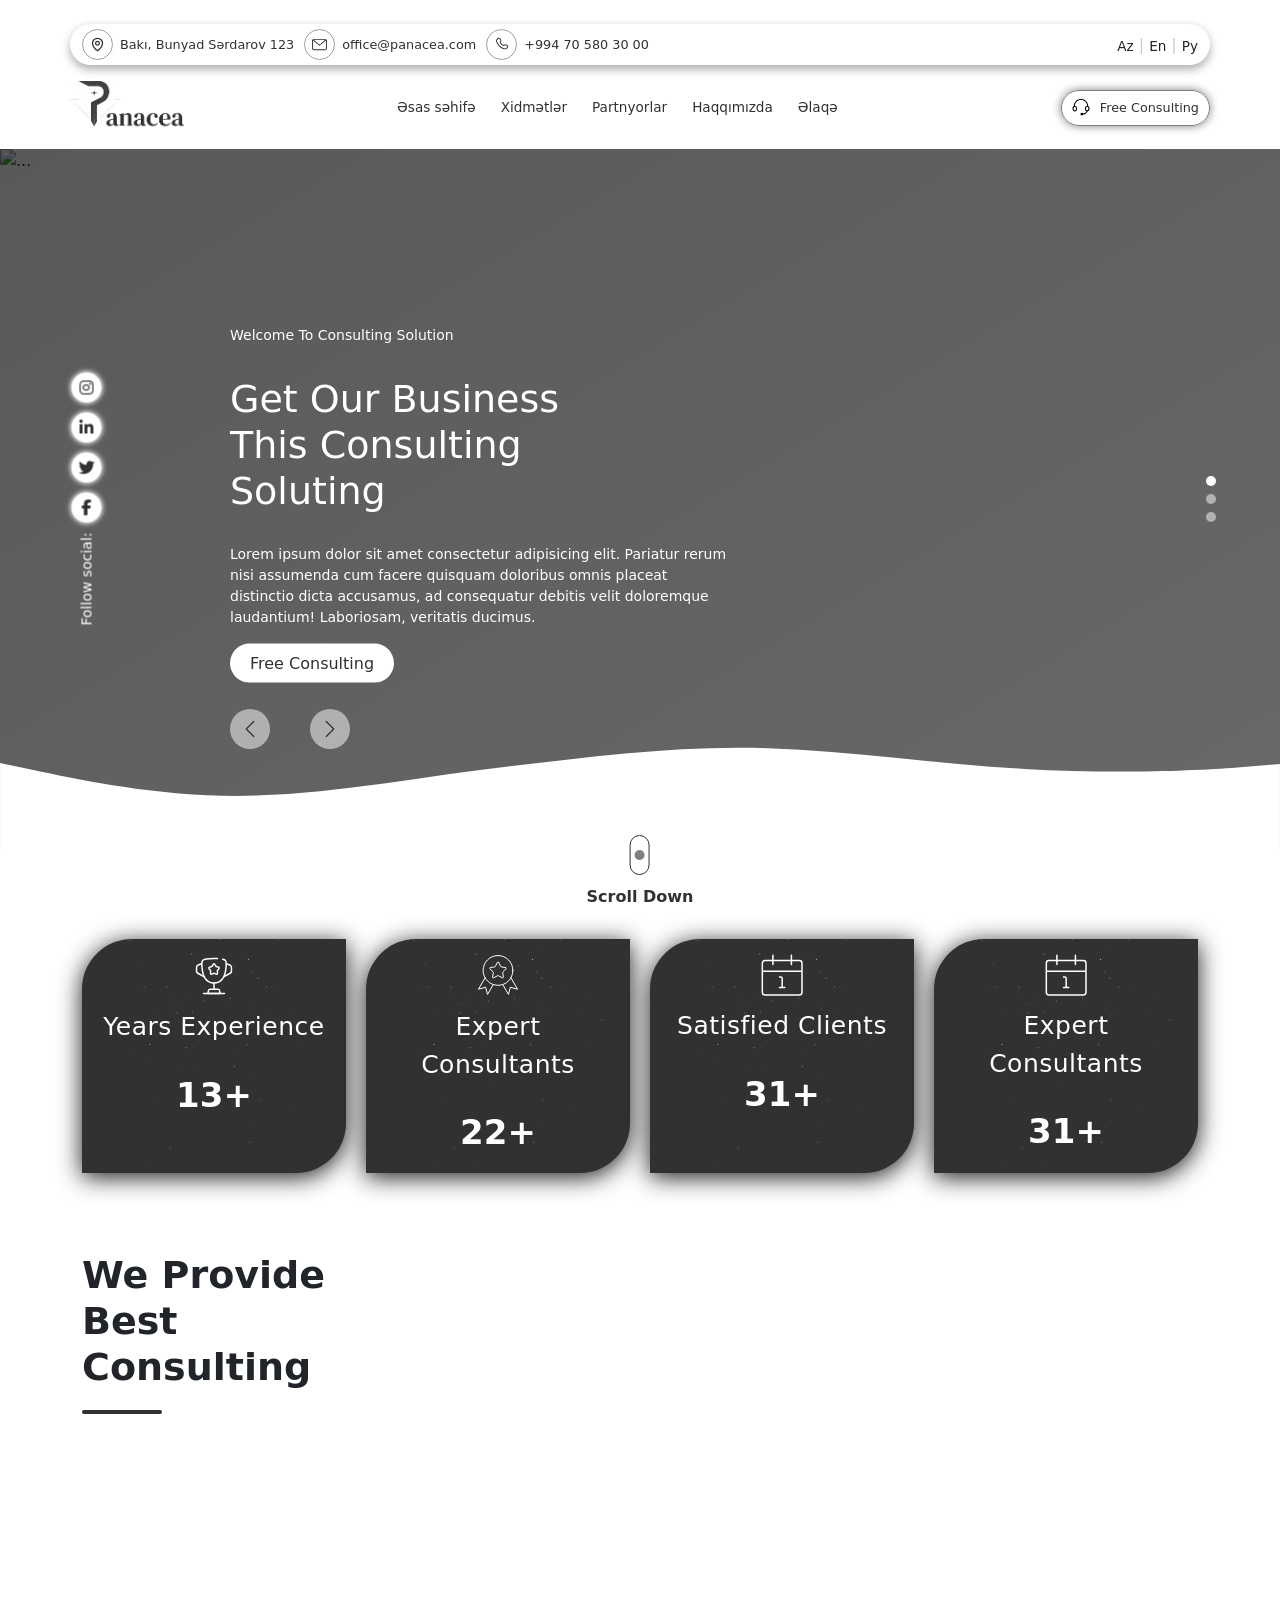
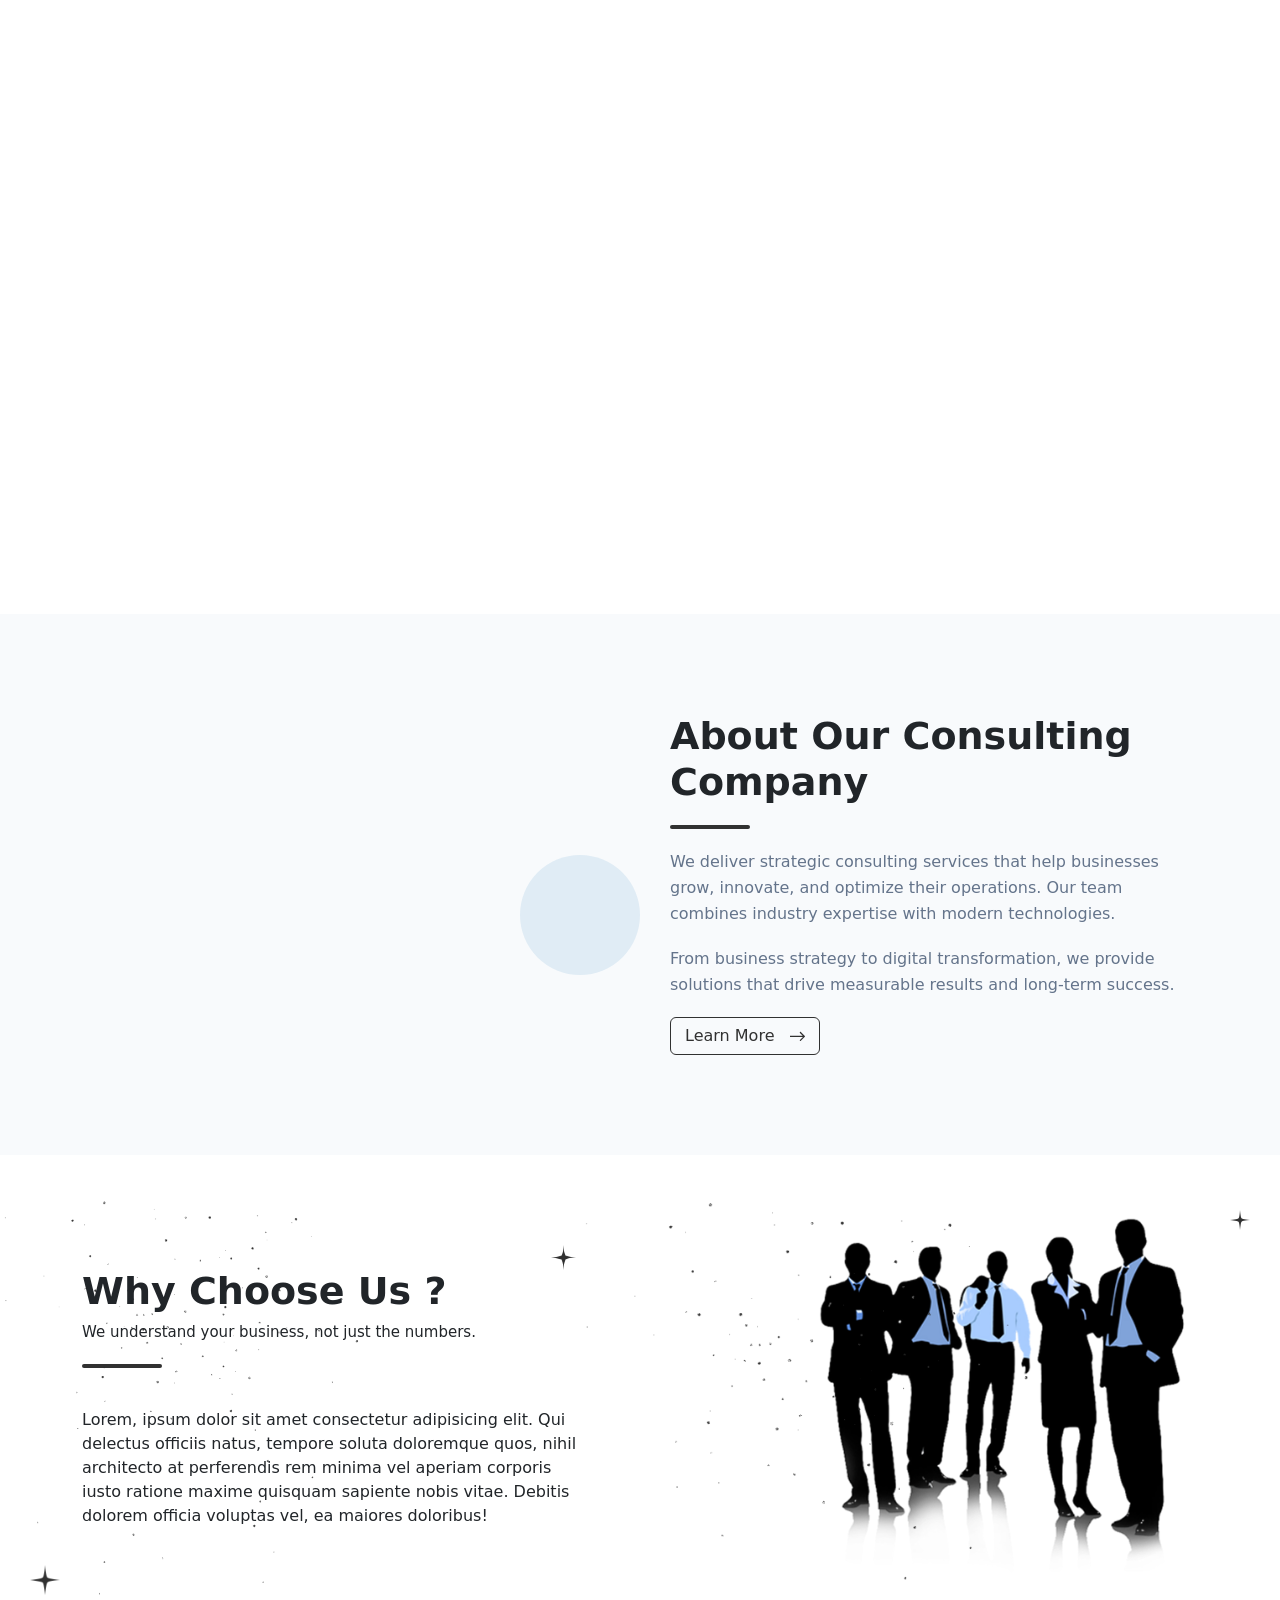
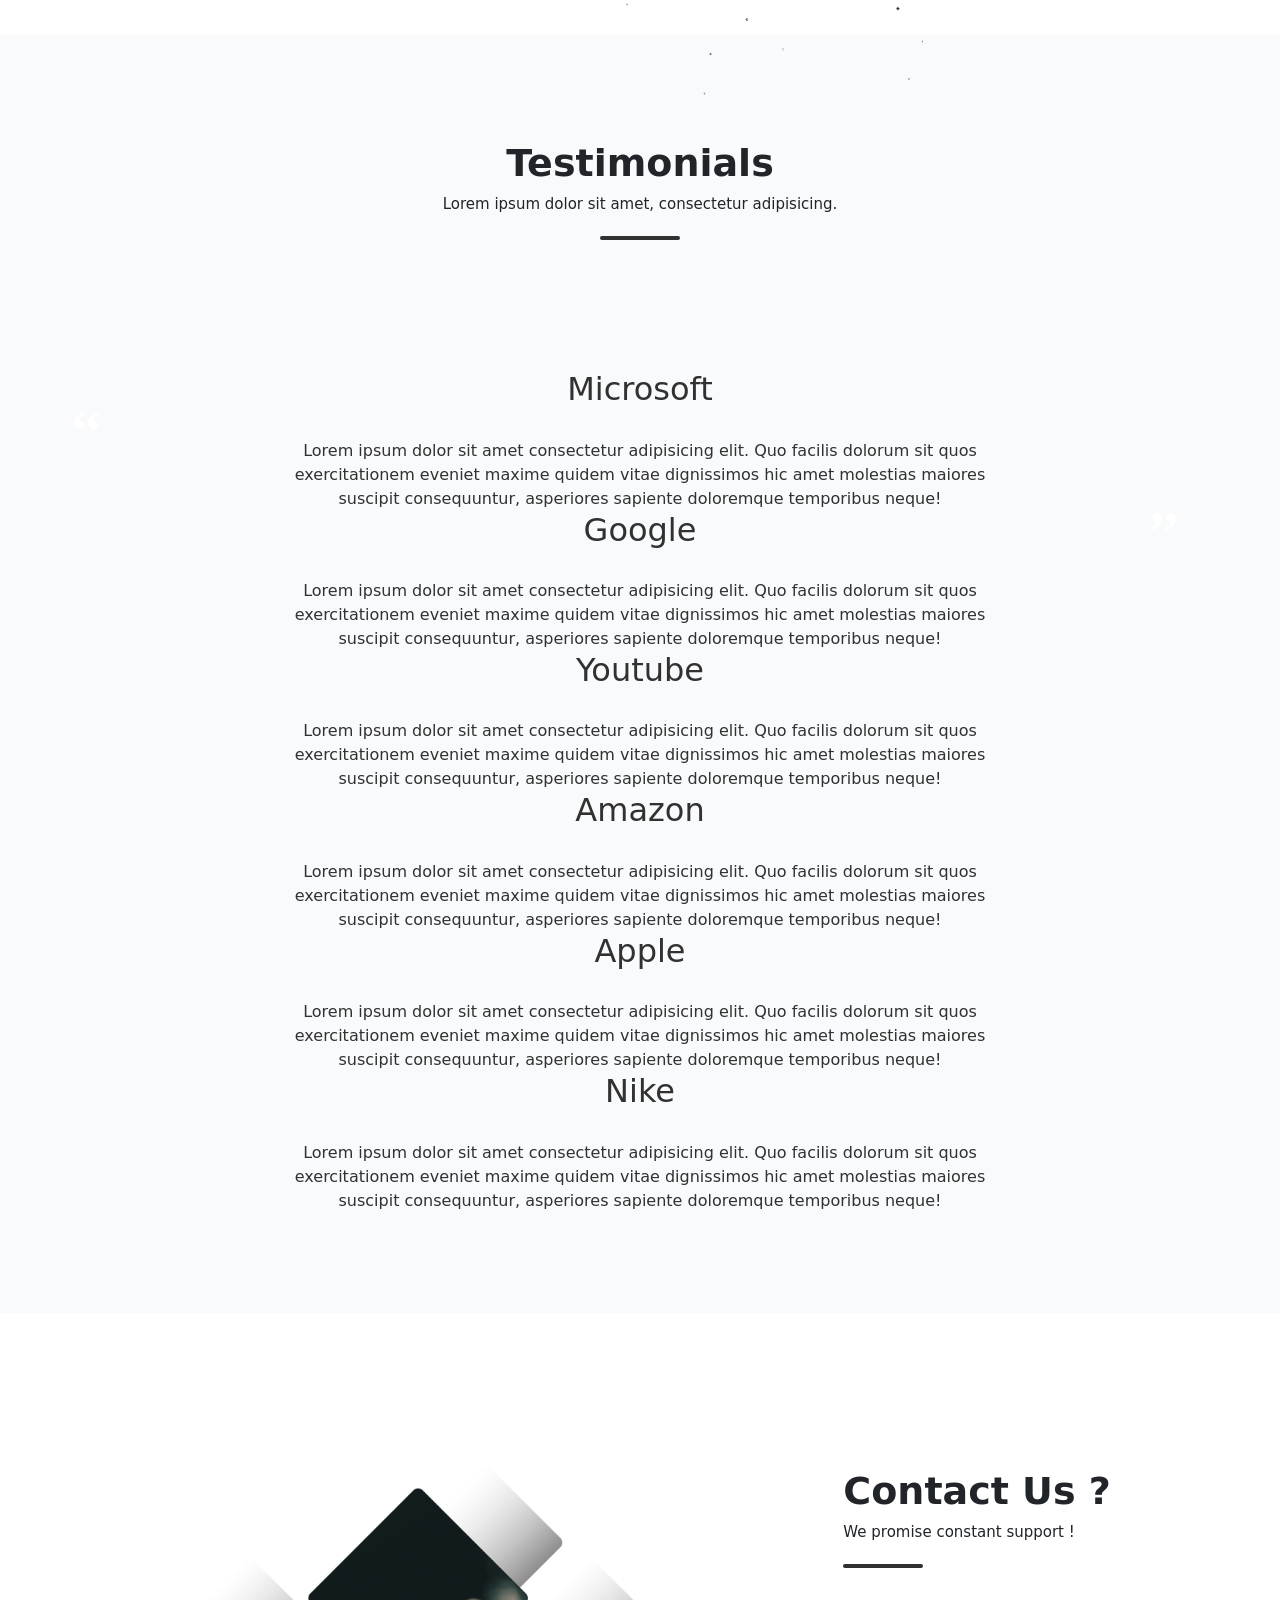
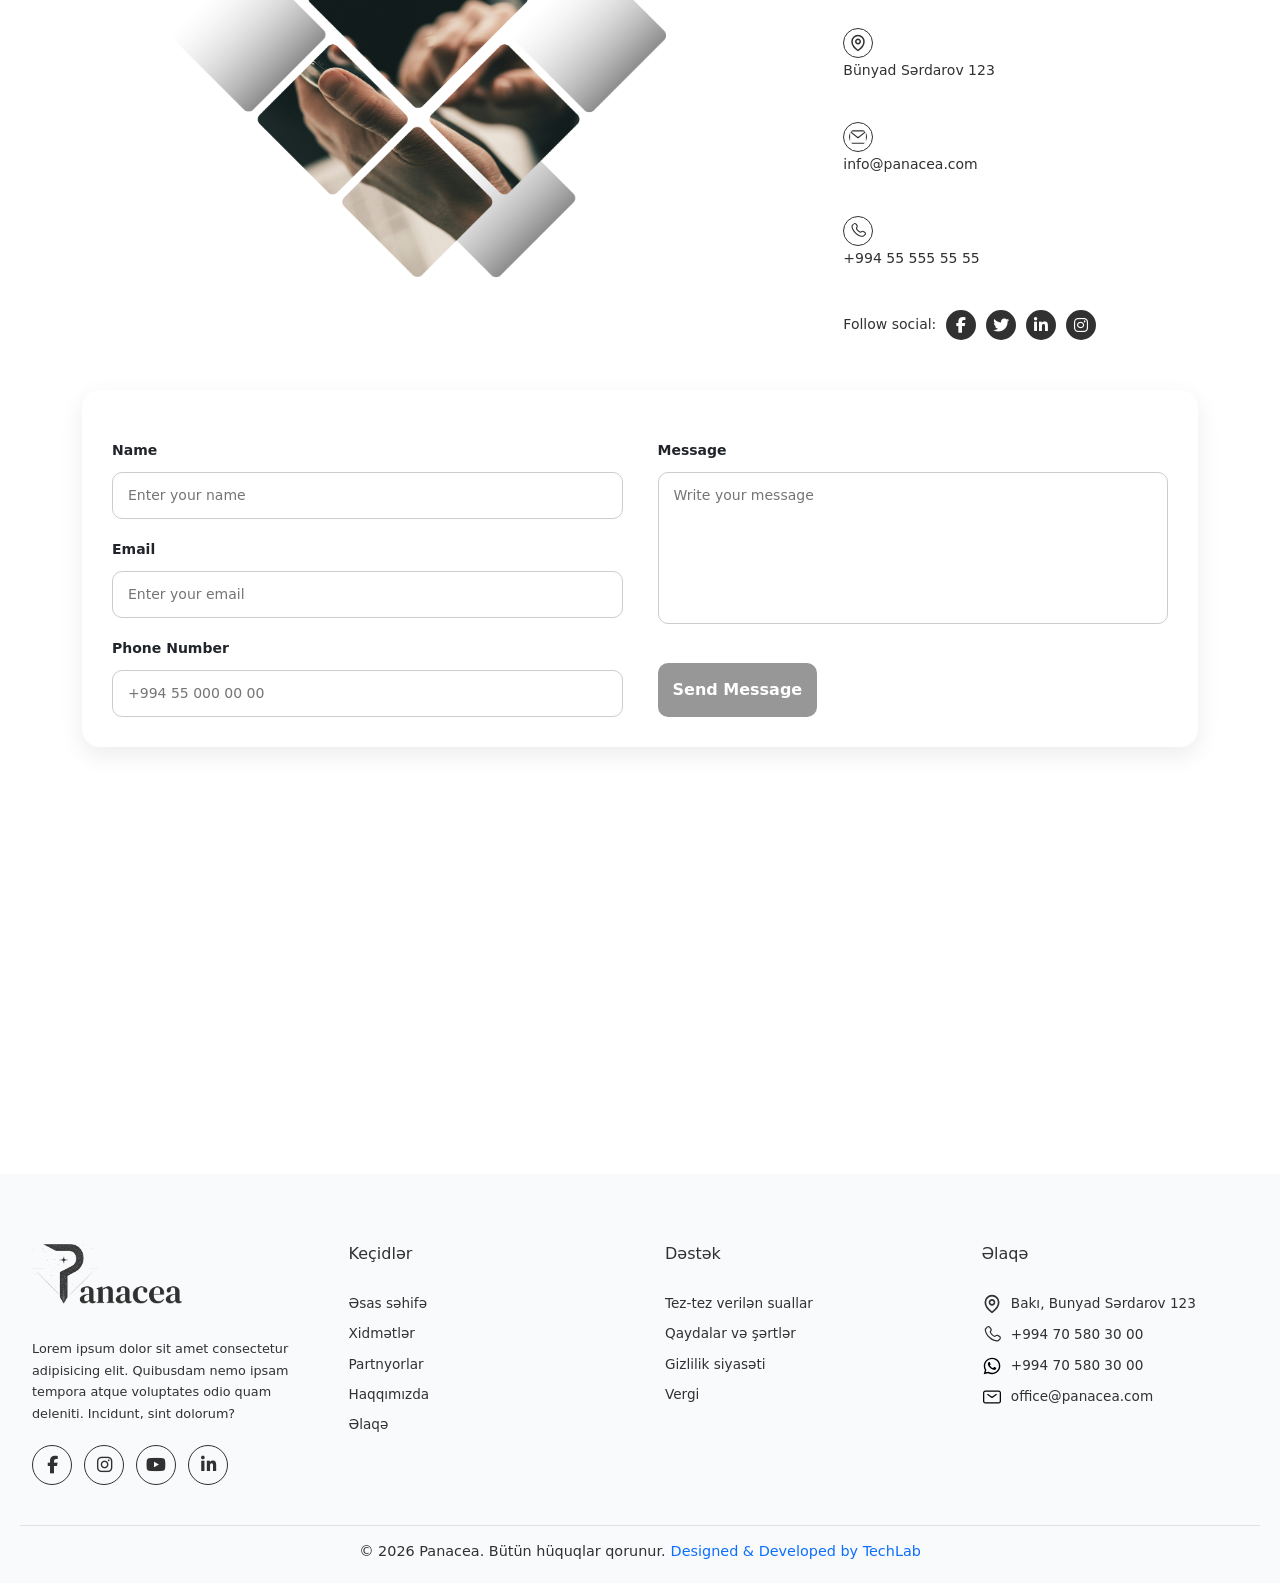
==== commit 8a6cd1fe: "13.06" ====
--- a/index.html
+++ b/index.html
@@ -303,7 +303,7 @@
                     </div>
                     <div class="carousel-inner">
                         <div class="carousel-item active">
-                            <img src="./assests/images/banner1.png" class="d-block w-100" alt="...">
+                            <img src="https://images.unsplash.com/photo-1517245386807-bb43f82c33c4?q=80&w=1170&auto=format&fit=crop&ixlib=rb-4.1.0&ixid=M3wxMjA3fDB8MHxwaG90by1wYWdlfHx8fGVufDB8fHx8fA%3D%3D" class="d-block w-100" alt="...">
                             <div class="banner_Title_Text d-md-block">
                                 <div class="">
                                     <small>Welcome To Consulting Solution</small>
@@ -563,7 +563,7 @@
                                     </div>
                                 </article>
                             </article>
-                            
+
                         </div>
                     </div>
                 </div>
--- a/style/style.css
+++ b/style/style.css
@@ -2997,7 +2997,7 @@
 
 
     .teams_Image img {
-        width: 350px;
+        width: 400px;
         object-fit: cover;
     }
 
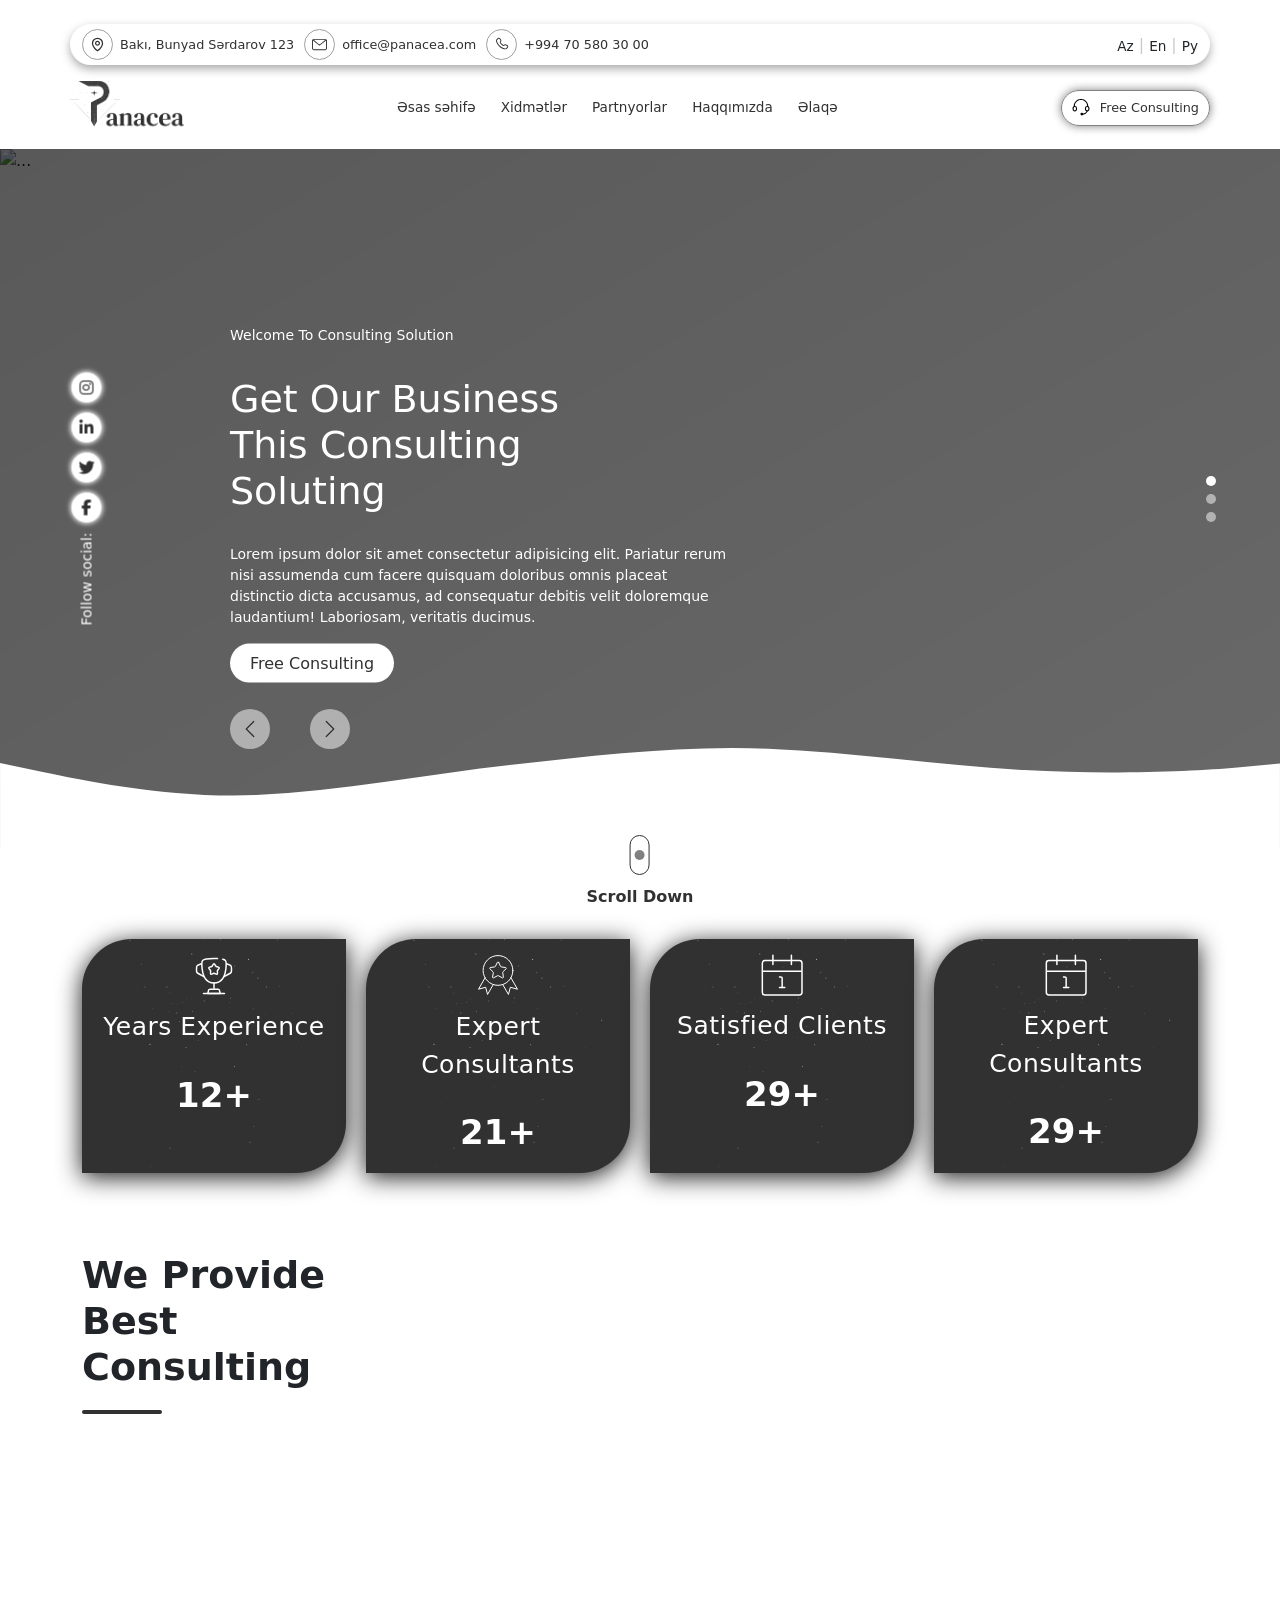
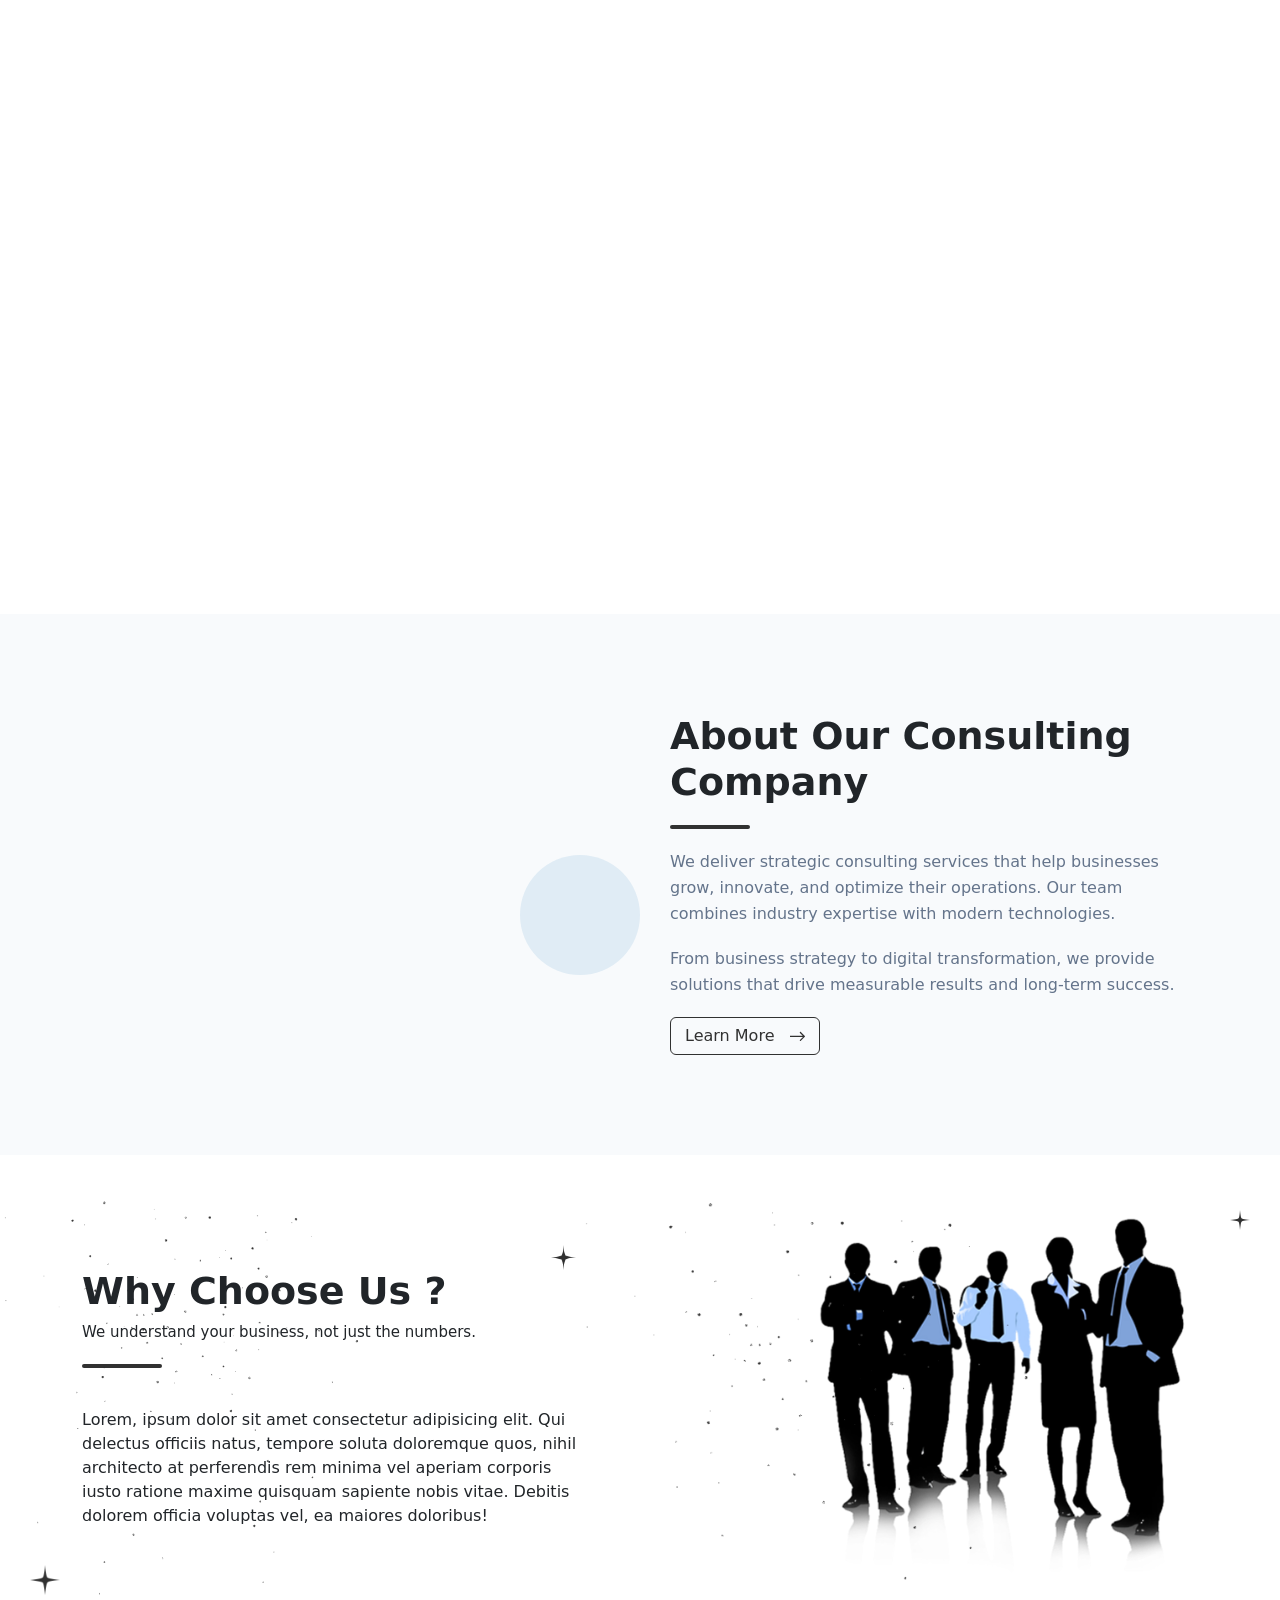
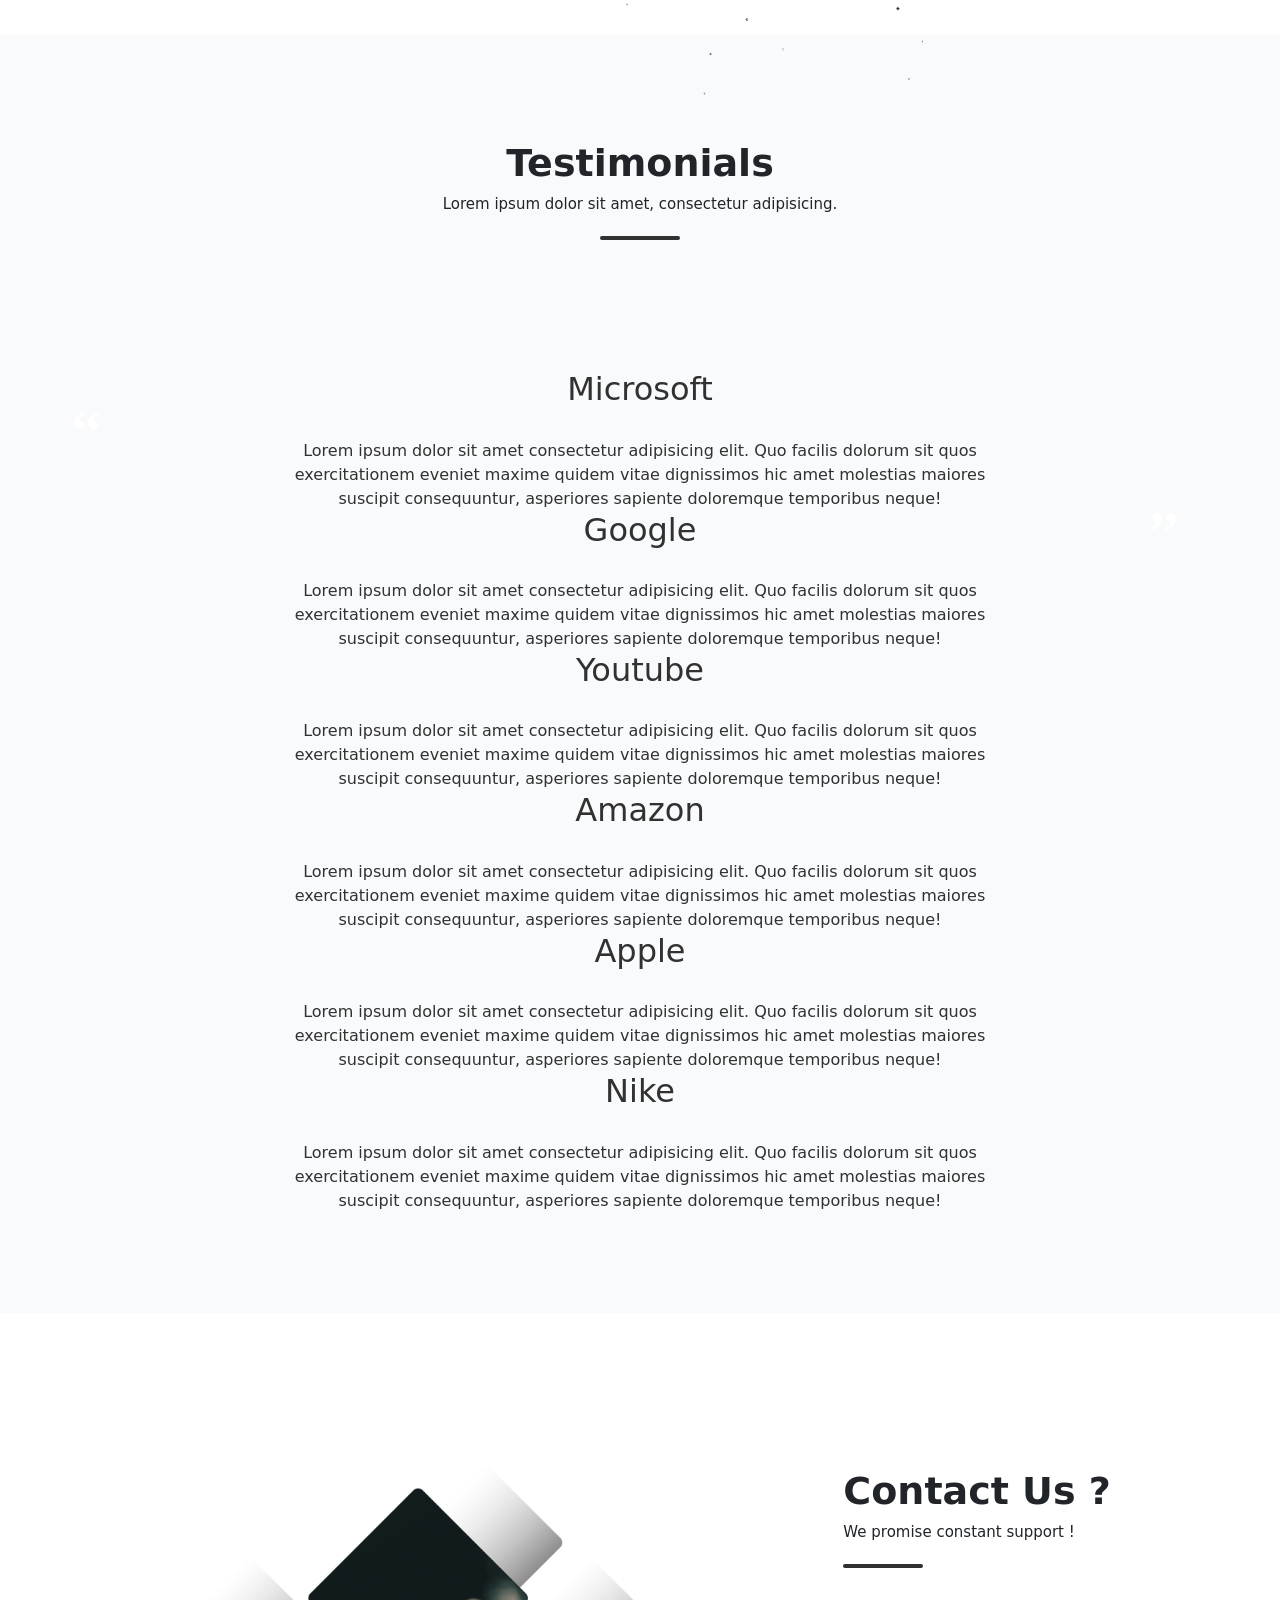
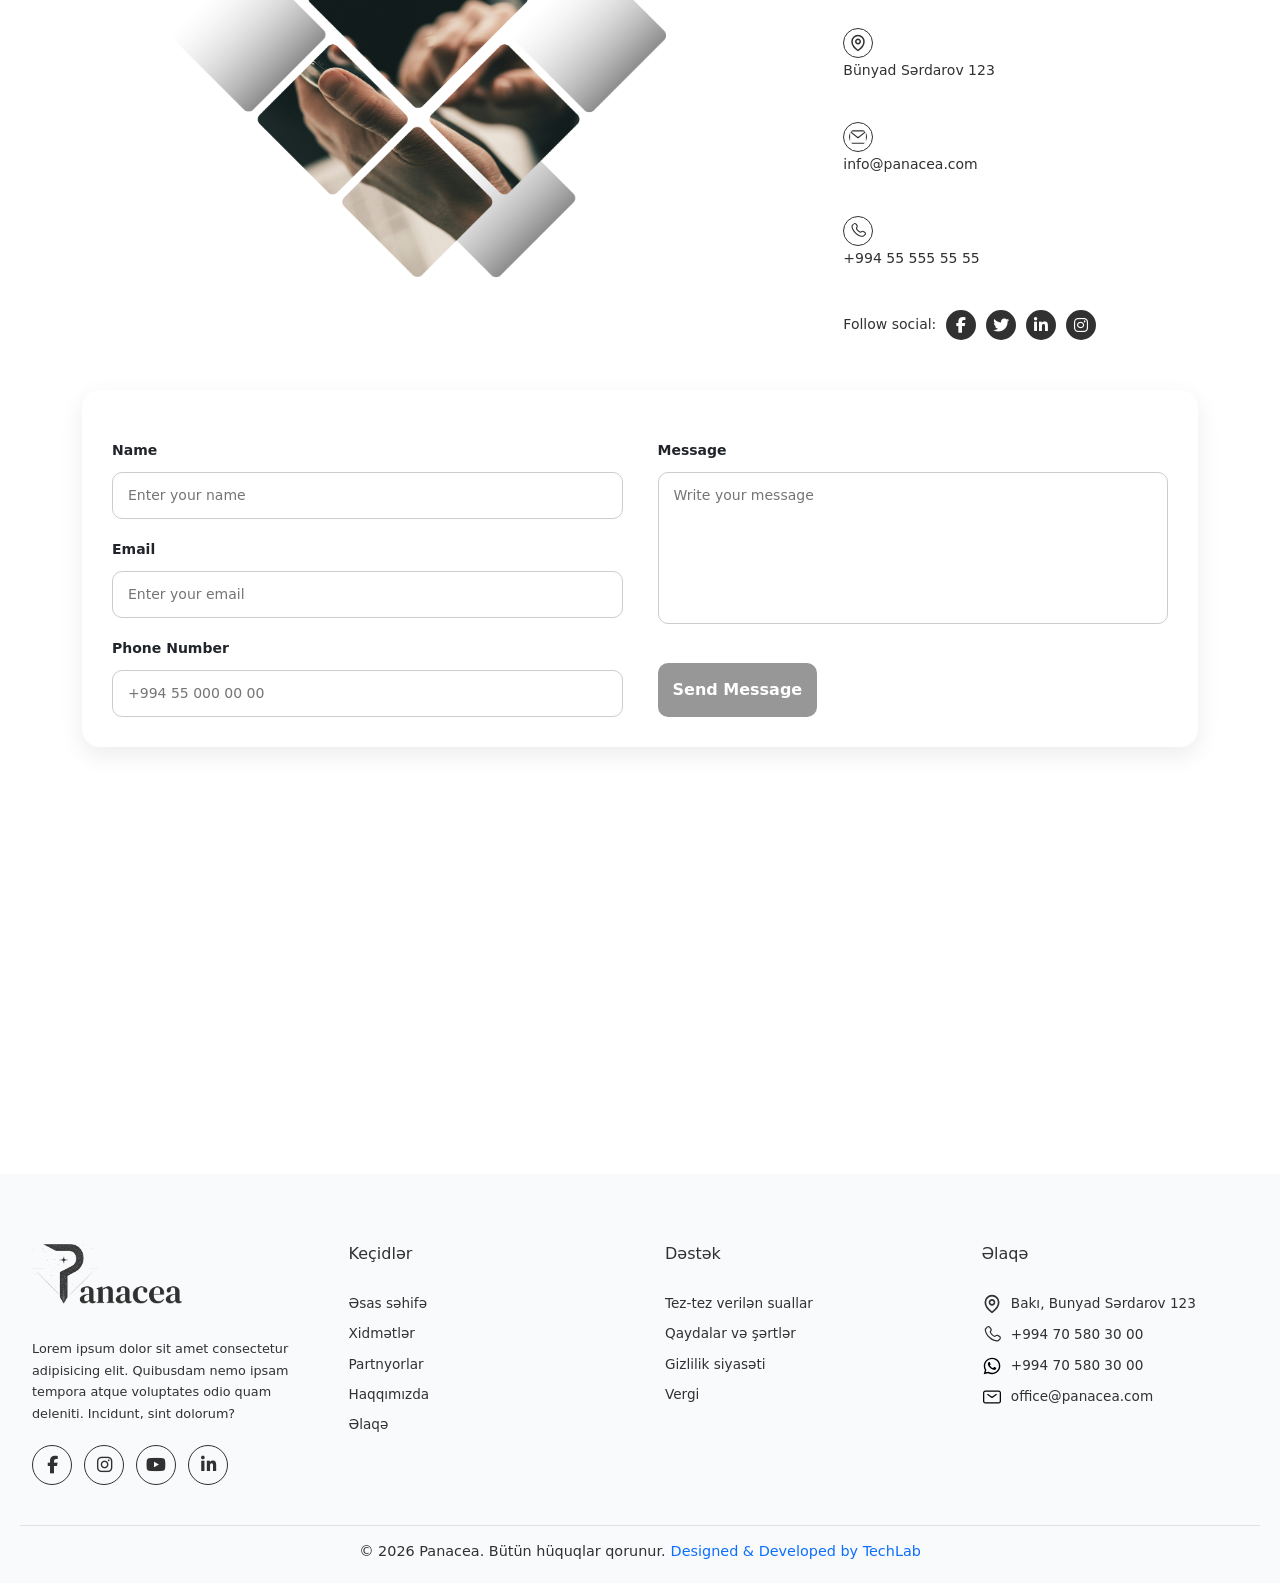
==== commit 50e1213b: "16.04" ====
--- a/index.html
+++ b/index.html
@@ -34,36 +34,35 @@
 
         <main>
 
-
             <!-- Header -->
 
             <section id="header_Top" class="container">
                 <div class="container header_Container">
                     <section class="header_Address">
                         <address class="location">
-                            <div class="contact_Info_Circle">
+                            <a class="contact_Info_Circle" target="_blank" href="https://www.google.com/maps?ll=40.367907,49.827243&z=15&t=m&hl=en&gl=AZ&mapclient=embed&q=40%C2%B022%2704.5%22N+49%C2%B049%2738.1%22E+40.367917,+49.827250@40.36791669999999,49.82725">
                                 <svg width="15" height="15" viewBox="0 0 24 24" fill="none" xmlns="http://www.w3.org/2000/svg">
                                     <path d="M20 10C20 16.5 12 22 12 22C12 22 4 16.5 4 10C4 7.87827 4.84285 5.84344 6.34315 4.34315C7.84344 2.84285 9.87827 2 12 2C14.1217 2 16.1566 2.84285 17.6569 4.34315C19.1571 5.84344 20 7.87827 20 10Z" stroke="#313131" stroke-width="2"/>
                                     <path d="M15 10C15 10.7956 14.6839 11.5587 14.1213 12.1213C13.5587 12.6839 12.7956 13 12 13C11.2044 13 10.4413 12.6839 9.87868 12.1213C9.31607 11.5587 9 10.7956 9 10C9 9.20435 9.31607 8.44129 9.87868 7.87868C10.4413 7.31607 11.2044 7 12 7C12.7956 7 13.5587 7.31607 14.1213 7.87868C14.6839 8.44129 15 9.20435 15 10Z" stroke="#313131" stroke-width="2"/>
                                 </svg>
-                            </div>
-                            <a target="_blank" href="https://www.google.com/maps?ll=40.367907,49.827243&z=15&t=m&hl=en&gl=AZ&mapclient=embed&q=40%C2%B022%2704.5%22N+49%C2%B049%2738.1%22E+40.367917,+49.827250@40.36791669999999,49.82725">Bakı, Bunyad Sərdarov 123</a>
+                            </a>
+                            <a class="desktop_Link_URL" target="_blank" href="https://www.google.com/maps?ll=40.367907,49.827243&z=15&t=m&hl=en&gl=AZ&mapclient=embed&q=40%C2%B022%2704.5%22N+49%C2%B049%2738.1%22E+40.367917,+49.827250@40.36791669999999,49.82725">Bakı, Bunyad Sərdarov 123</a>
                         </address>
                         <address class="email">
-                            <div class="contact_Info_Circle">
+                            <a class="contact_Info_Circle" href="mailto:office@panacea.com">
                                 <svg width="15" height="15" viewBox="0 0 24 24" fill="none" xmlns="http://www.w3.org/2000/svg">
                                     <path fill-rule="evenodd" clip-rule="evenodd" d="M22.425 5.526L12.9555 13.368C12.6864 13.5909 12.3479 13.7129 11.9985 13.7129C11.6491 13.7129 11.3106 13.5909 11.0415 13.368L1.5765 5.526C1.52571 5.67887 1.49988 5.83892 1.5 6V18C1.5 18.3978 1.65804 18.7794 1.93934 19.0607C2.22064 19.342 2.60218 19.5 3 19.5H21C21.3978 19.5 21.7794 19.342 22.0607 19.0607C22.342 18.7794 22.5 18.3978 22.5 18V6C22.5006 5.839 22.4753 5.67895 22.425 5.526ZM3 3H21C21.7956 3 22.5587 3.31607 23.1213 3.87868C23.6839 4.44129 24 5.20435 24 6V18C24 18.7956 23.6839 19.5587 23.1213 20.1213C22.5587 20.6839 21.7956 21 21 21H3C2.20435 21 1.44129 20.6839 0.87868 20.1213C0.316071 19.5587 0 18.7956 0 18V6C0 5.20435 0.316071 4.44129 0.87868 3.87868C1.44129 3.31607 2.20435 3 3 3ZM2.685 4.5L11.049 11.4045C11.3169 11.6258 11.6533 11.7472 12.0007 11.748C12.3481 11.7488 12.6851 11.629 12.954 11.409L21.402 4.5H2.685Z" fill="#313131"/>
                                 </svg>
-                            </div>
-                            <a href="mailto:office@panacea.com">office@panacea.com</a>
+                            </a>
+                            <a class="desktop_Link_URL" href="mailto:office@panacea.com">office@panacea.com</a>
                         </address>
                         <address class="phone_Number">
-                            <div class="contact_Info_Circle">
+                            <a class="contact_Info_Circle" href="tel:+994705803000">
                                 <svg width="15" height="15" viewBox="0 0 24 24" fill="none" xmlns="http://www.w3.org/2000/svg">
                                     <path d="M16.6289 13.891L17.0849 13.438L16.0259 12.374L15.5719 12.827L16.6289 13.891ZM18.6139 13.248L20.5249 14.287L21.2399 12.969L19.3299 11.931L18.6139 13.248ZM20.8919 16.351L19.4719 17.764L20.5289 18.827L21.9489 17.415L20.8919 16.351ZM18.6059 18.218C17.1559 18.354 13.4059 18.233 9.34393 14.195L8.28593 15.258C12.7179 19.665 16.9369 19.881 18.7459 19.712L18.6059 18.218ZM9.34393 14.195C5.47293 10.345 4.83093 7.10799 4.75093 5.70299L3.25293 5.78799C3.35293 7.55599 4.14793 11.144 8.28593 15.258L9.34393 14.195ZM10.7189 8.01499L11.0059 7.72899L9.94993 6.66599L9.66293 6.95099L10.7189 8.01499ZM11.2339 4.09399L9.97393 2.40999L8.77293 3.30999L10.0329 4.99299L11.2339 4.09399ZM5.73293 2.04299L4.16293 3.60299L5.22093 4.66699L6.78993 3.10699L5.73293 2.04299ZM10.1909 7.48299C9.66093 6.95099 9.66093 6.95099 9.66093 6.95299H9.65893L9.65593 6.95699C9.60841 7.0049 9.56586 7.05751 9.52893 7.11399C9.47493 7.19399 9.41593 7.29899 9.36593 7.43199C9.2442 7.77532 9.21388 8.1444 9.27793 8.50299C9.41193 9.36799 10.0079 10.511 11.5339 12.029L12.5919 10.965C11.1629 9.54499 10.8229 8.68099 10.7599 8.27299C10.7299 8.07899 10.7609 7.98299 10.7699 7.96099C10.7759 7.94766 10.7759 7.94566 10.7699 7.95499C10.761 7.96879 10.751 7.98183 10.7399 7.99399L10.7299 8.00399L10.7199 8.01299L10.1909 7.48299ZM11.5339 12.029C13.0609 13.547 14.2099 14.139 15.0759 14.271C15.5189 14.339 15.8759 14.285 16.1469 14.184C16.2987 14.1285 16.4406 14.0488 16.5669 13.948L16.6169 13.903L16.6239 13.897L16.6269 13.894L16.6279 13.892C16.6279 13.892 16.6289 13.891 16.0999 13.359C15.5699 12.827 15.5729 12.826 15.5729 12.826L15.5749 12.824L15.5769 12.822L15.5829 12.817L15.5929 12.807L15.6309 12.777C15.6403 12.771 15.6379 12.7717 15.6239 12.779C15.5989 12.788 15.5009 12.819 15.3039 12.789C14.8899 12.725 14.0199 12.385 12.5919 10.965L11.5339 12.029ZM9.97393 2.40899C8.95393 1.04899 6.94993 0.83299 5.73293 2.04299L6.78993 3.10699C7.32193 2.57799 8.26593 2.63299 8.77293 3.30999L9.97393 2.40899ZM4.75193 5.70399C4.73193 5.35799 4.89093 4.99599 5.22093 4.66799L4.16193 3.60399C3.62493 4.13799 3.20193 4.89399 3.25293 5.78799L4.75193 5.70399ZM19.4719 17.764C19.1979 18.038 18.9019 18.192 18.6069 18.219L18.7459 19.712C19.4809 19.643 20.0819 19.273 20.5299 18.828L19.4719 17.764ZM11.0059 7.72899C11.9909 6.74999 12.0639 5.20299 11.2349 4.09499L10.0339 4.99399C10.4369 5.53299 10.3769 6.23999 9.94893 6.66699L11.0059 7.72899ZM20.5259 14.288C21.3429 14.732 21.4699 15.778 20.8929 16.352L21.9509 17.415C23.2909 16.082 22.8779 13.859 21.2409 12.97L20.5259 14.288ZM17.0849 13.439C17.4689 13.057 18.0869 12.963 18.6149 13.249L19.3309 11.932C18.2469 11.342 16.9029 11.505 16.0269 12.375L17.0849 13.439Z" fill="#313131"/>
                                 </svg>
-                            </div>
-                            <a href="tel:+994705803000">+994 70 580 30 00</a>
+                            </a>
+                            <a class="desktop_Link_URL" href="tel:+994705803000">+994 70 580 30 00</a>
                         </address>
                     </section>
                     <section class="header_Language">
--- a/style/style.css
+++ b/style/style.css
@@ -785,7 +785,7 @@
         width: 40px;
         height: 40px;
 
-        a {
+        .desktop_Link_URL {
             display: none !important;
         }
     }
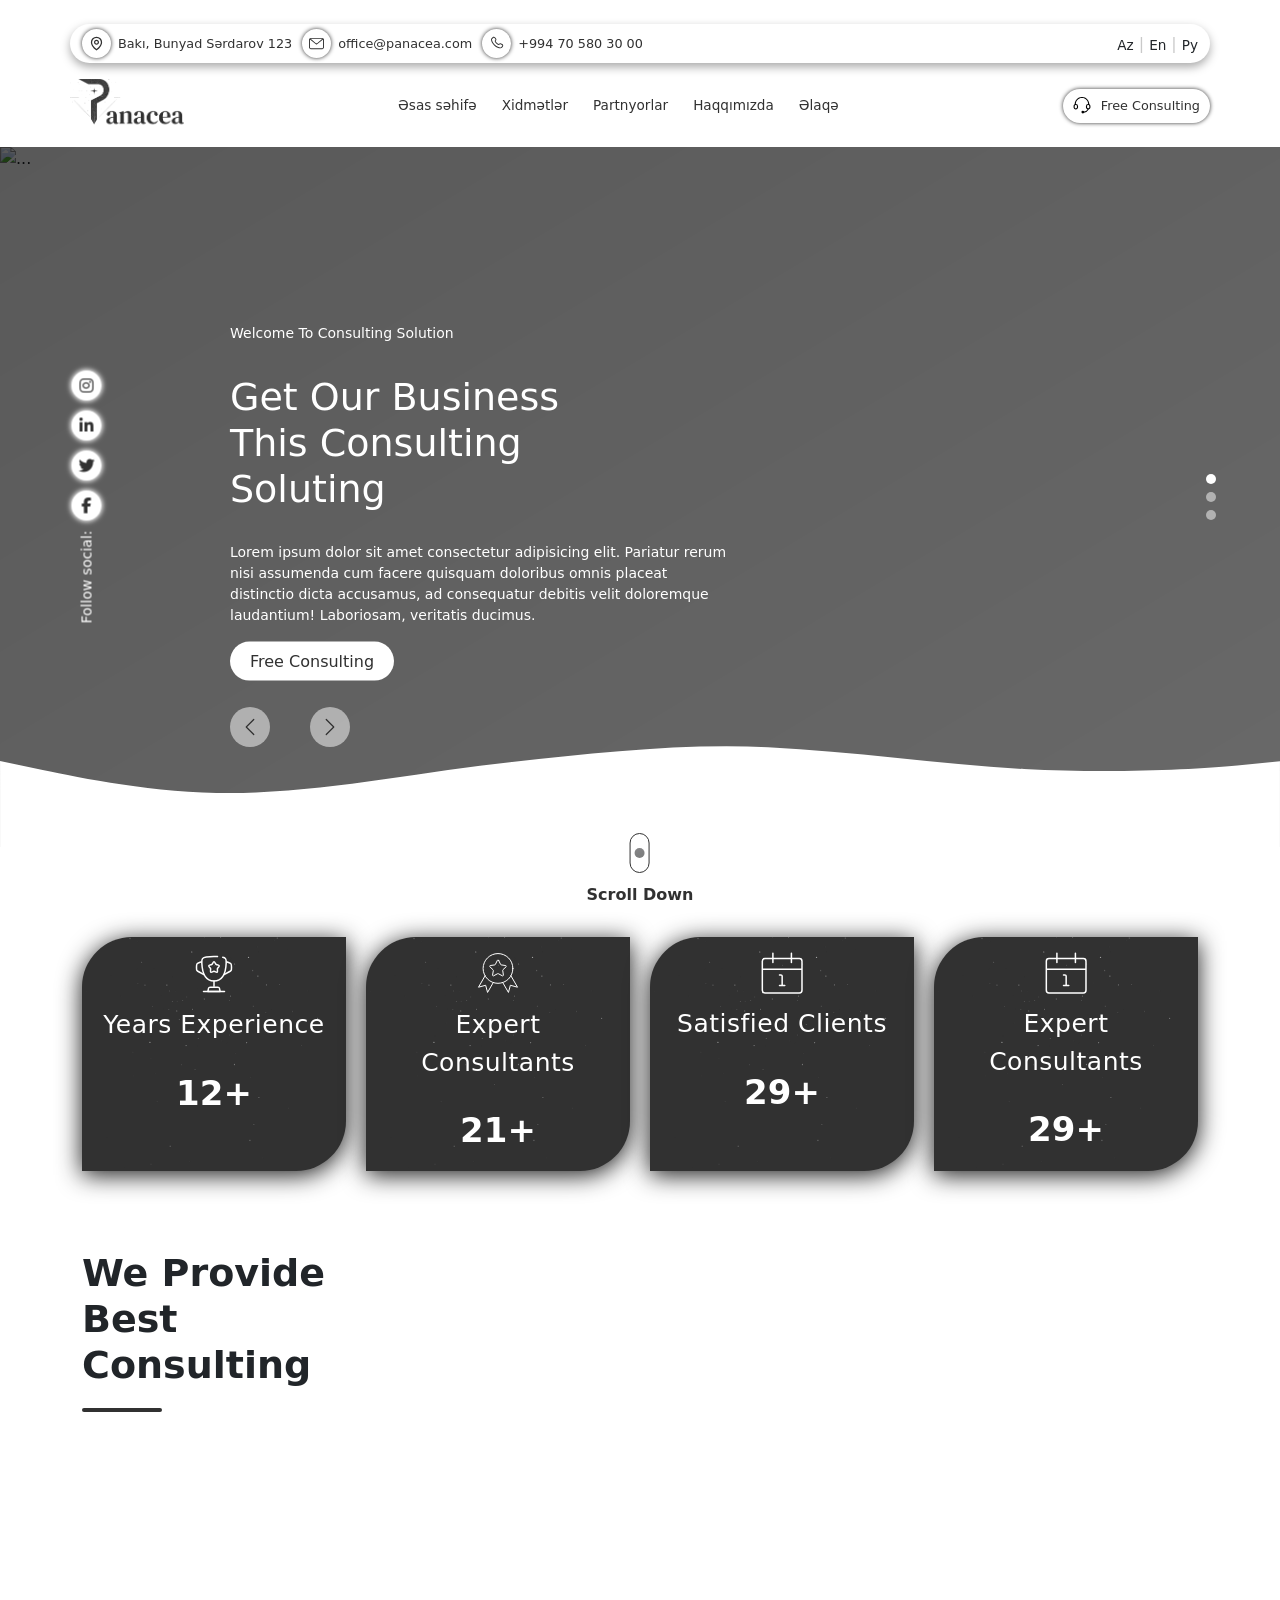
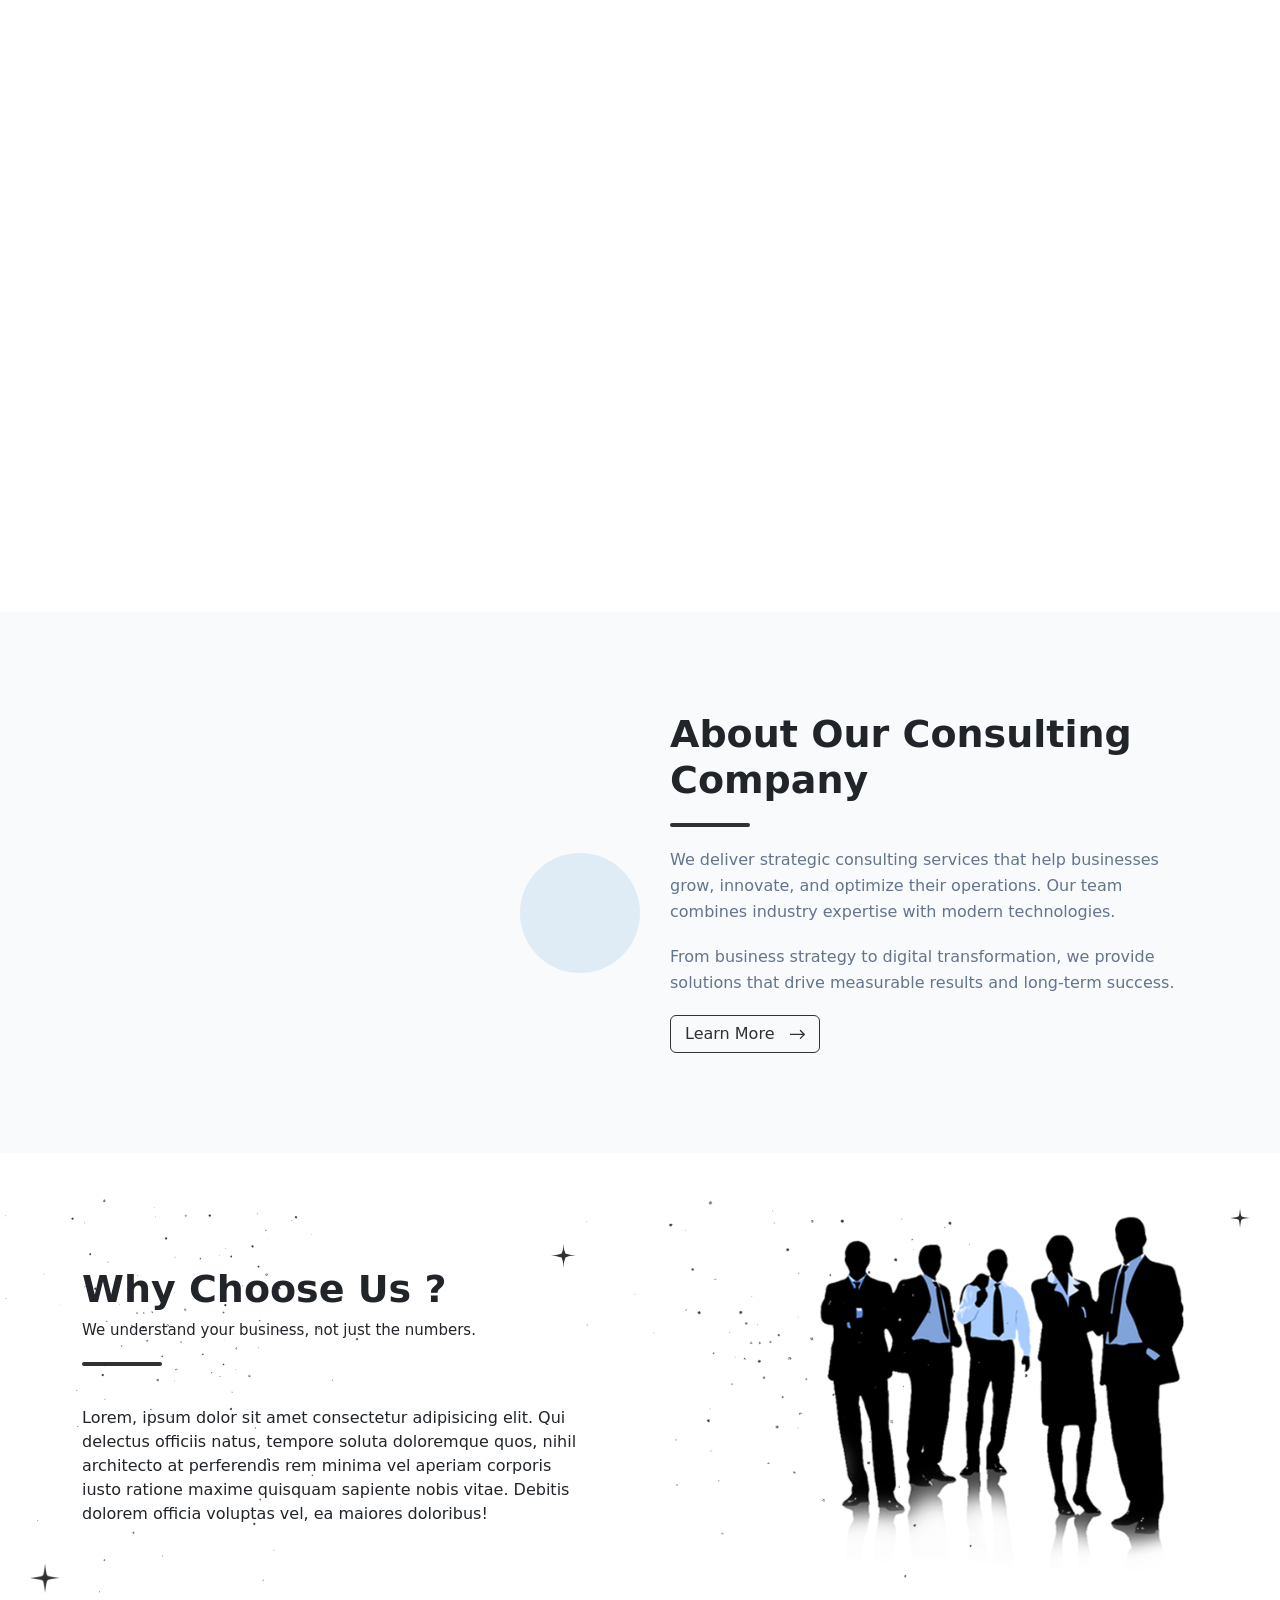
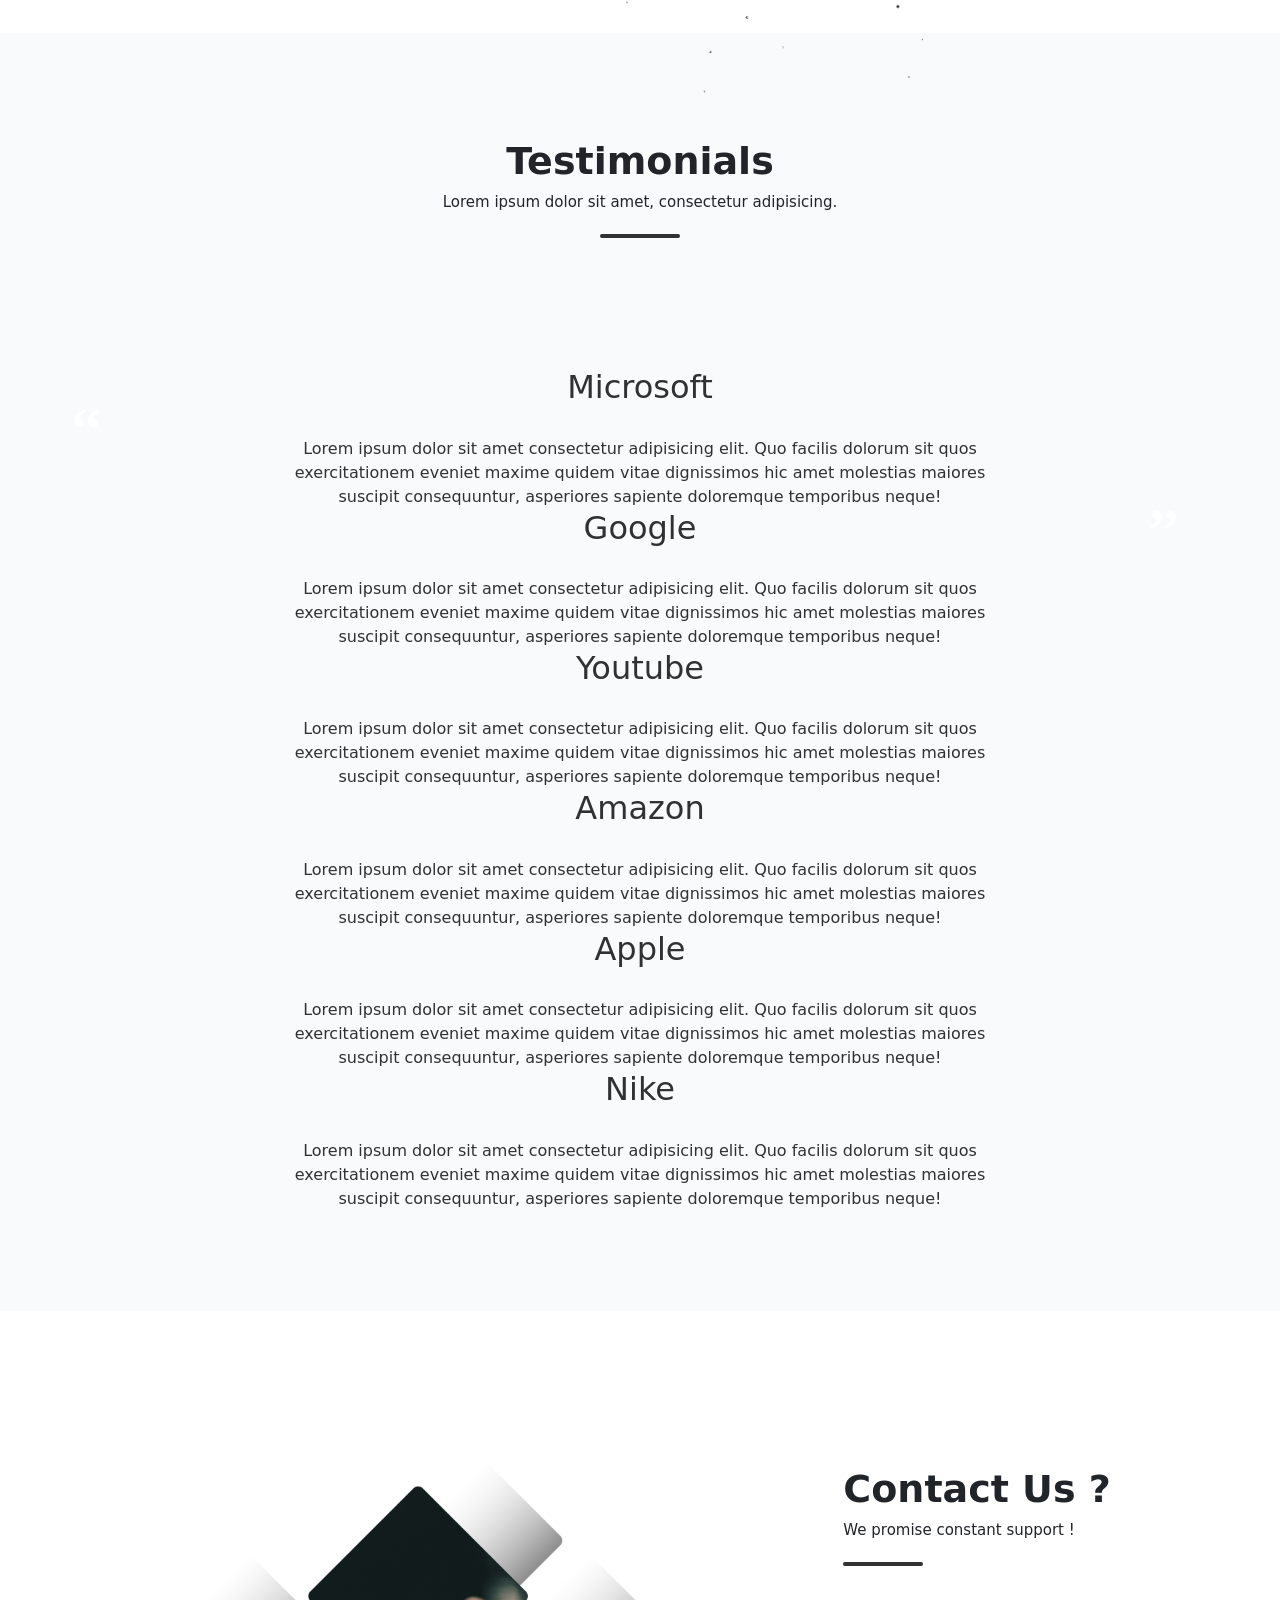
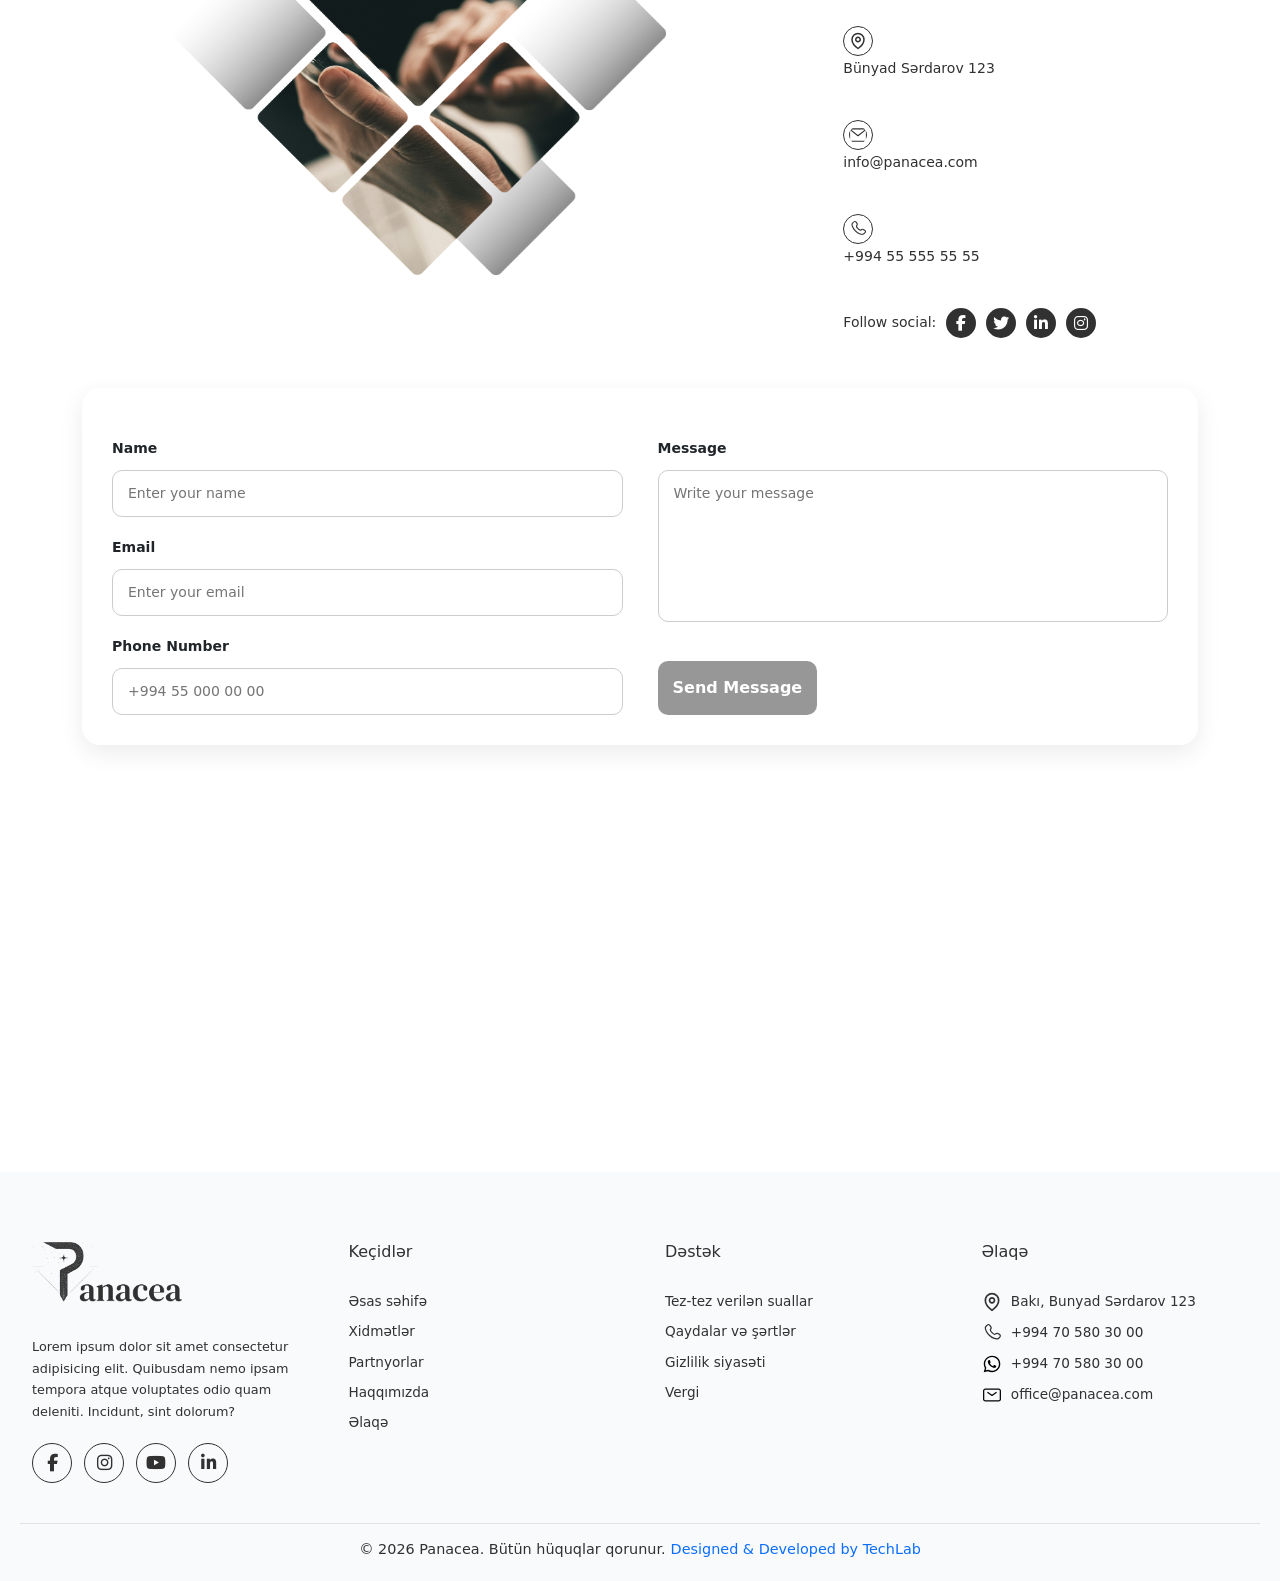
==== commit 7e954bd9: "16.14" ====
--- a/index.html
+++ b/index.html
@@ -92,176 +92,176 @@
                     <section class="navbar__center">
                         <span class="overlay"></span>
                         <div class="menu" id="menu">
-                        <div class="menu__header">
-                            <span class="menu__arrow">
-                                <i class="bx bx-chevron-left"></i>
-                                <span data-key="go_Back" data-html>Go Back</span>
-                            </span>
-                            <span class="menu__title"></span>
-                        </div>
-                        <ul class="menu__inner">
-                            <li class="menu__item">
-                                <span class="nav__Item__Icon"></span>
-                                <a href="/index.html" class="menu__link" data-key="nav_Home" data-html>Home</a>
-                            </li>
-                            <li class="menu__item menu__dropdown">
-                                <span class="menu__link">
-                                    <a href="/pages/services.html" class="menu__link" data-key="nav_Services" data-html></a>
-                                    <i class="navbar_dropDown_Right_Arrow bx bx-chevron-right"></i>
+                            <div class="menu__header">
+                                <span class="menu__arrow">
+                                    <i class="bx bx-chevron-left"></i>
+                                    <span data-key="go_Back" data-html>Go Back</span>
                                 </span>
-                                <div class="submenu megamenu__text">
-                                    <!-- <a href="https://www.ag.bimextech.com" target="_blank" class="nav_Agros_Inner submenu__inner">
-                                        <img src="/assets/img/navAgricultureDrone.jpg" alt="Agriculture Drone">
-                                        <p>Agriculture Drones</p>
-                                    </a> -->
-                                    <div class="submenu__inner">
-                                        <!-- <div class="submenu__image">
-                                            <img src="./assets/img/drone2.png" alt="">
+                                <span class="menu__title"></span>
+                            </div>
+                            <ul class="menu__inner">
+                                <li class="menu__item">
+                                    <span class="nav__Item__Icon"></span>
+                                    <a href="/index.html" class="menu__link" data-key="nav_Home" data-html>Home</a>
+                                </li>
+                                <li class="menu__item menu__dropdown">
+                                    <span class="menu__link">
+                                        <a href="/pages/services.html" class="menu__link" data-key="nav_Services" data-html></a>
+                                        <i class="navbar_dropDown_Right_Arrow bx bx-chevron-right"></i>
+                                    </span>
+                                    <div class="submenu megamenu__text">
+                                        <!-- <a href="https://www.ag.bimextech.com" target="_blank" class="nav_Agros_Inner submenu__inner">
+                                            <img src="/assets/img/navAgricultureDrone.jpg" alt="Agriculture Drone">
+                                            <p>Agriculture Drones</p>
+                                        </a> -->
+                                        <div class="submenu__inner">
+                                            <!-- <div class="submenu__image">
+                                                <img src="./assets/img/drone2.png" alt="">
+                                            </div> -->
+                                            <div>
+                                                <!-- <h4 class="submenu__title">
+                                                    <a href="./pages/products.html">Service Type</a>
+                                                </h4> -->
+                                                <ul class="submenu__list mega_submenu__list">
+                                                    <li><a href="./pages/services.html?service=strategy#services_Info_Box_ID">Business Strategy</a></li>
+                                                    <li><a href="./pages/services.html?service=consulting#services_Info_Box_ID">Management Consulting</a></li>
+                                                    <li><a href="./pages/services.html?service=analytics#services_Info_Box_ID">Data Analytics</a></li>
+                                                    <li><a href="./pages/services.html?service=technology#services_Info_Box_ID">Technology Advisory</a></li>
+                                                    <li><a href="./pages/services.html?service=digital#services_Info_Box_ID">Digital Transformation</a></li>
+                                                </ul>
+                                            </div>
+                                        </div>
+                                        <!-- <div class="submenu__inner">
+                                            <div>
+                                                <h4 class="submenu__title">
+                                                    <a href="./pages/products.html">Service Type</a>
+                                                </h4>
+                                                <ul class="submenu__list mega_submenu__list">
+                                                    <li><a href="./pages/productDetails.html">Service</a></li>
+                                                    <li><a href="./pages/productDetails.html">Service</a></li>
+                                                    <li><a href="./pages/productDetails.html">Service</a></li>
+                                                    <li><a href="./pages/productDetails.html">Service</a></li>
+                                                    <li><a href="./pages/productDetails.html">Service</a></li>
+                                                    <li><a href="./pages/productDetails.html">Service</a></li>
+                                                </ul>
+                                            </div>
+                                        </div>
+                                        <div class="submenu__inner">
+                                            <div>
+                                                <h4 class="submenu__title">
+                                                    <a href="./pages/products.html">Service Type</a>
+                                                </h4>
+                                                <ul class="submenu__list mega_submenu__list">
+                                                    <li><a href="./pages/productDetails.html">Service</a></li>
+                                                    <li><a href="./pages/productDetails.html">Service</a></li>
+                                                    <li><a href="./pages/productDetails.html">Service</a></li>
+                                                    <li><a href="./pages/productDetails.html">Service</a></li>
+                                                    <li><a href="./pages/productDetails.html">Service</a></li>
+                                                    <li><a href="./pages/productDetails.html">Service</a></li>
+                                                </ul>
+                                            </div>
+                                        </div>
+                                        <div class="submenu__inner">
+                                            <div>
+                                                <h4 class="submenu__title">
+                                                    <a href="./pages/products.html">Service Type</a>
+                                                </h4>
+                                                <ul class="submenu__list mega_submenu__list">
+                                                    <li><a href="./pages/productDetails.html">Service</a></li>
+                                                    <li><a href="./pages/productDetails.html">Service</a></li>
+                                                    <li><a href="./pages/productDetails.html">Service</a></li>
+                                                    <li><a href="./pages/productDetails.html">Service</a></li>
+                                                    <li><a href="./pages/productDetails.html">Service</a></li>
+                                                    <li><a href="./pages/productDetails.html">Service</a></li>
+                                                </ul>
+                                            </div>
+                                        </div>
+                                        <div class="submenu__inner">
+                                            <div>
+                                                <h4 class="submenu__title">
+                                                    <a href="./pages/products.html">Service Type</a>
+                                                </h4>
+                                                <ul class="submenu__list mega_submenu__list">
+                                                    <li><a href="./pages/productDetails.html">Service</a></li>
+                                                    <li><a href="./pages/productDetails.html">Service</a></li>
+                                                    <li><a href="./pages/productDetails.html">Service</a></li>
+                                                    <li><a href="./pages/productDetails.html">Service</a></li>
+                                                    <li><a href="./pages/productDetails.html">Service</a></li>
+                                                    <li><a href="./pages/productDetails.html">Service</a></li>
+                                                </ul>
+                                            </div>
                                         </div> -->
-                                        <div>
-                                            <!-- <h4 class="submenu__title">
-                                                <a href="./pages/products.html">Service Type</a>
-                                            </h4> -->
-                                            <ul class="submenu__list mega_submenu__list">
-                                                <li><a href="./pages/services.html?service=strategy#services_Info_Box_ID">Business Strategy</a></li>
-                                                <li><a href="./pages/services.html?service=consulting#services_Info_Box_ID">Management Consulting</a></li>
-                                                <li><a href="./pages/services.html?service=analytics#services_Info_Box_ID">Data Analytics</a></li>
-                                                <li><a href="./pages/services.html?service=technology#services_Info_Box_ID">Technology Advisory</a></li>
-                                                <li><a href="./pages/services.html?service=digital#services_Info_Box_ID">Digital Transformation</a></li>
-                                            </ul>
-                                        </div>
-                                    </div>
-                                    <!-- <div class="submenu__inner">
-                                        <div>
-                                            <h4 class="submenu__title">
-                                                <a href="./pages/products.html">Service Type</a>
-                                            </h4>
-                                            <ul class="submenu__list mega_submenu__list">
-                                                <li><a href="./pages/productDetails.html">Service</a></li>
-                                                <li><a href="./pages/productDetails.html">Service</a></li>
-                                                <li><a href="./pages/productDetails.html">Service</a></li>
-                                                <li><a href="./pages/productDetails.html">Service</a></li>
-                                                <li><a href="./pages/productDetails.html">Service</a></li>
-                                                <li><a href="./pages/productDetails.html">Service</a></li>
-                                            </ul>
-                                        </div>
-                                    </div>
-                                    <div class="submenu__inner">
-                                        <div>
-                                            <h4 class="submenu__title">
-                                                <a href="./pages/products.html">Service Type</a>
-                                            </h4>
-                                            <ul class="submenu__list mega_submenu__list">
-                                                <li><a href="./pages/productDetails.html">Service</a></li>
-                                                <li><a href="./pages/productDetails.html">Service</a></li>
-                                                <li><a href="./pages/productDetails.html">Service</a></li>
-                                                <li><a href="./pages/productDetails.html">Service</a></li>
-                                                <li><a href="./pages/productDetails.html">Service</a></li>
-                                                <li><a href="./pages/productDetails.html">Service</a></li>
-                                            </ul>
-                                        </div>
-                                    </div>
-                                    <div class="submenu__inner">
-                                        <div>
-                                            <h4 class="submenu__title">
-                                                <a href="./pages/products.html">Service Type</a>
-                                            </h4>
-                                            <ul class="submenu__list mega_submenu__list">
-                                                <li><a href="./pages/productDetails.html">Service</a></li>
-                                                <li><a href="./pages/productDetails.html">Service</a></li>
-                                                <li><a href="./pages/productDetails.html">Service</a></li>
-                                                <li><a href="./pages/productDetails.html">Service</a></li>
-                                                <li><a href="./pages/productDetails.html">Service</a></li>
-                                                <li><a href="./pages/productDetails.html">Service</a></li>
-                                            </ul>
-                                        </div>
-                                    </div>
-                                    <div class="submenu__inner">
-                                        <div>
-                                            <h4 class="submenu__title">
-                                                <a href="./pages/products.html">Service Type</a>
-                                            </h4>
-                                            <ul class="submenu__list mega_submenu__list">
-                                                <li><a href="./pages/productDetails.html">Service</a></li>
-                                                <li><a href="./pages/productDetails.html">Service</a></li>
-                                                <li><a href="./pages/productDetails.html">Service</a></li>
-                                                <li><a href="./pages/productDetails.html">Service</a></li>
-                                                <li><a href="./pages/productDetails.html">Service</a></li>
-                                                <li><a href="./pages/productDetails.html">Service</a></li>
-                                            </ul>
-                                        </div>
-                                    </div> -->
-                                    
-                                </div>
-                            </li>
-                            <li class="menu__item">
-                                <a href="#testimonials" class="menu__link" data-key="nav_Partners" data-html>About Us</a>
-                            </li>
-                            <li class="menu__item">
-                                <a href="/pages/about.html" class="menu__link" data-key="nav_About" data-html>About Us</a>
-                            </li>
-                            <li class="menu__item">
-                                <a href="/pages/contact.html" class="menu__link" data-key="nav_Contact" data-html>Contact</a>
-                            </li>
-                            
-
-                        </ul>
-
-                        <section id="mobile_Sidebar_SocialMedia" class="container">
-
-                            <small data-key="follow_Me_With_Social" data-html></small>
-                            <div class="mobile_Sidebar_SocialMedia_Icons">
-                                <a href="#"><i class="fab fa-facebook-f"></i></a>
-                                <a href="#"><i class="fab fa-instagram"></i></a>
-                                <a href="#"><i class="fab fa-youtube"></i></a>
-                                <a href="#"><i class="fab fa-linkedin-in"></i></a>
-                            </div>
-                        </section>
-                        <div class="container hr_Mobile_Sidebar">
-                            <hr style="background-color: #dddddd; border: 1px solid #dddddd;"/>
-                        </div>
-                            <section id="mobile_Sidebar_ContactUs" class="container">
-                                <small class="sidebar_Contact_Us_Title" data-key="contact_Title" data-html></small>
-                                <hr class="hr"/>
-                                <div class="mobile_Sidebar_ContactUs_Infos">
-                                    <div class="">
-                                        <div class="mobile_Sidebar_ContactUs_Info_Numbers d-flex jus justify-content-between gap-2">
-                                            <a target="_blank" style="background-color: #25D366;" href="https://api.whatsapp.com/send?phone=+994552181218&text=Salam">
-                                                <svg width="20" height="20" viewBox="0 0 24 24" fill="none" xmlns="http://www.w3.org/2000/svg">
-                                                    <path d="M19.05 4.91005C18.1331 3.98416 17.0411 3.25002 15.8376 2.75042C14.634 2.25081 13.3431 1.99574 12.04 2.00005C6.58005 2.00005 2.13005 6.45005 2.13005 11.9101C2.13005 13.6601 2.59005 15.3601 3.45005 16.8601L2.05005 22.0001L7.30005 20.6201C8.75005 21.4101 10.38 21.8301 12.04 21.8301C17.5 21.8301 21.9501 17.3801 21.9501 11.9201C21.9501 9.27005 20.92 6.78005 19.05 4.91005ZM12.04 20.1501C10.56 20.1501 9.11005 19.7501 7.84005 19.0001L7.54005 18.8201L4.42005 19.6401L5.25005 16.6001L5.05005 16.2901C4.2276 14.9771 3.79097 13.4593 3.79005 11.9101C3.79005 7.37005 7.49005 3.67005 12.03 3.67005C14.23 3.67005 16.3 4.53005 17.85 6.09005C18.6177 6.85392 19.226 7.7626 19.6397 8.76338C20.0534 9.76417 20.2642 10.8371 20.26 11.9201C20.28 16.4601 16.58 20.1501 12.04 20.1501ZM16.56 13.9901C16.31 13.8701 15.09 13.2701 14.87 13.1801C14.64 13.1001 14.48 13.0601 14.31 13.3001C14.14 13.5501 13.67 14.1101 13.53 14.2701C13.39 14.4401 13.24 14.4601 12.99 14.3301C12.74 14.2101 11.94 13.9401 11 13.1001C10.26 12.4401 9.77005 11.6301 9.62005 11.3801C9.48005 11.1301 9.60005 11.0001 9.73005 10.8701C9.84005 10.7601 9.98005 10.5801 10.1 10.4401C10.22 10.3001 10.27 10.1901 10.35 10.0301C10.43 9.86005 10.39 9.72005 10.33 9.60005C10.27 9.48005 9.77005 8.26005 9.57005 7.76005C9.37005 7.28005 9.16005 7.34005 9.01005 7.33005H8.53005C8.36005 7.33005 8.10005 7.39005 7.87005 7.64005C7.65005 7.89005 7.01005 8.49005 7.01005 9.71005C7.01005 10.9301 7.90005 12.1101 8.02005 12.2701C8.14005 12.4401 9.77005 14.9401 12.25 16.0101C12.84 16.2701 13.3 16.4201 13.66 16.5301C14.25 16.7201 14.79 16.6901 15.22 16.6301C15.7 16.5601 16.69 16.0301 16.89 15.4501C17.1 14.8701 17.1 14.3801 17.03 14.2701C16.96 14.1601 16.81 14.1101 16.56 13.9901Z" fill="#fff"/>
-                                                </svg>
-                                                <small style="font-size: .9rem;">WhatsApp</small>
-                                            </a>
-                                            <a style="background: #3b82f6;" href="tel:+994552181218">
-                                                <svg width="20" height="20" viewBox="0 0 24 24" fill="none" xmlns="http://www.w3.org/2000/svg">
-                                                    <path d="M16.6291 13.8914L17.0851 13.4384L16.0261 12.3744L15.5721 12.8274L16.6291 13.8914ZM18.6141 13.2484L20.5251 14.2874L21.2401 12.9694L19.3301 11.9314L18.6141 13.2484ZM20.8921 16.3514L19.4721 17.7644L20.5291 18.8274L21.9491 17.4154L20.8921 16.3514ZM18.6061 18.2184C17.1561 18.3544 13.4061 18.2334 9.34405 14.1954L8.28605 15.2584C12.7181 19.6654 16.9371 19.8814 18.7461 19.7124L18.6061 18.2184ZM9.34405 14.1954C5.47305 10.3454 4.83105 7.10845 4.75105 5.70345L3.25305 5.78845C3.35305 7.55645 4.14805 11.1444 8.28605 15.2584L9.34405 14.1954ZM10.7191 8.01545L11.0061 7.72945L9.95005 6.66645L9.66305 6.95145L10.7191 8.01545ZM11.2341 4.09445L9.97405 2.41045L8.77305 3.31045L10.0331 4.99345L11.2341 4.09445ZM5.73305 2.04345L4.16305 3.60345L5.22105 4.66745L6.79005 3.10745L5.73305 2.04345ZM10.1911 7.48345C9.66105 6.95145 9.66105 6.95145 9.66105 6.95345H9.65905L9.65605 6.95745C9.60853 7.00536 9.56598 7.05796 9.52905 7.11445C9.47505 7.19445 9.41605 7.29945 9.36605 7.43245C9.24433 7.77577 9.214 8.14486 9.27805 8.50345C9.41205 9.36845 10.0081 10.5114 11.5341 12.0294L12.5921 10.9654C11.1631 9.54545 10.8231 8.68145 10.7601 8.27345C10.7301 8.07945 10.7611 7.98345 10.7701 7.96145C10.7761 7.94811 10.7761 7.94611 10.7701 7.95545C10.7611 7.96925 10.7511 7.98229 10.7401 7.99445L10.7301 8.00445L10.7201 8.01345L10.1911 7.48345ZM11.5341 12.0294C13.0611 13.5474 14.2101 14.1394 15.0761 14.2714C15.5191 14.3394 15.8761 14.2854 16.1471 14.1844C16.2989 14.1289 16.4407 14.0492 16.5671 13.9484L16.6171 13.9034L16.6241 13.8974L16.6271 13.8944L16.6281 13.8924C16.6281 13.8924 16.6291 13.8914 16.1001 13.3594C15.5701 12.8274 15.5731 12.8264 15.5731 12.8264L15.5751 12.8244L15.5771 12.8224L15.5831 12.8174L15.5931 12.8074L15.6311 12.7774C15.6404 12.7714 15.6381 12.7721 15.6241 12.7794C15.5991 12.7884 15.5011 12.8194 15.3041 12.7894C14.8901 12.7254 14.0201 12.3854 12.5921 10.9654L11.5341 12.0294ZM9.97405 2.40945C8.95405 1.04945 6.95005 0.833448 5.73305 2.04345L6.79005 3.10745C7.32205 2.57845 8.26605 2.63345 8.77305 3.31045L9.97405 2.40945ZM4.75205 5.70445C4.73205 5.35845 4.89105 4.99645 5.22105 4.66845L4.16205 3.60445C3.62505 4.13845 3.20205 4.89445 3.25305 5.78845L4.75205 5.70445ZM19.4721 17.7644C19.1981 18.0384 18.9021 18.1924 18.6071 18.2194L18.7461 19.7124C19.4811 19.6434 20.0821 19.2734 20.5301 18.8284L19.4721 17.7644ZM11.0061 7.72945C11.9911 6.75045 12.0641 5.20345 11.2351 4.09545L10.0341 4.99445C10.4371 5.53345 10.3771 6.24045 9.94905 6.66745L11.0061 7.72945ZM20.5261 14.2884C21.3431 14.7324 21.4701 15.7784 20.8931 16.3524L21.9511 17.4154C23.2911 16.0824 22.8781 13.8594 21.2411 12.9704L20.5261 14.2884ZM17.0851 13.4394C17.4691 13.0574 18.0871 12.9634 18.6151 13.2494L19.3311 11.9324C18.2471 11.3424 16.9031 11.5054 16.0271 12.3754L17.0851 13.4394Z" fill="#fff"/>
-                                                </svg>
-                                                <small style="font-size: .9rem;" data-key="call" data-html>Call</small>
-                                            </a>
-                                        </div>
-                                        <div class="mobile_Sidebar_ContactUs_Info_Address d-flex jus justify-content-between gap-2">
-
-                                            <a href="mailto:'office@bimextech.com" class="">
-                                                <i class="fas fa-envelope"></i>
-                                                <div>
-                                                    <h4 data-key="email" data-html>Email</h4>
-                                                    <p>office@bimextech.com</p>
-                                                </div>
-                                            </a>
-
-                                            <a target="_blank" href="https://maps.app.goo.gl/aGqMk9fSiKwqnQZa6" class="">
-                                                <i class="fas fa-map-marker-alt"></i>
-                                                <div>
-                                                    <h4 data-key="office" data-html>Office</h4>
-                                                    <p data-key="address" data-html>Baku, Azerbaija, Ahmad Rajabli</p>
-                                                </div>
-                                            </a>
-                                        </div>
-                                    </div>
+                                        
+                                    </div>
+                                </li>
+                                <li class="menu__item">
+                                    <a href="#testimonials" class="menu__link" data-key="nav_Partners" data-html>About Us</a>
+                                </li>
+                                <li class="menu__item">
+                                    <a href="/pages/about.html" class="menu__link" data-key="nav_About" data-html>About Us</a>
+                                </li>
+                                <li class="menu__item">
+                                    <a href="/pages/contact.html" class="menu__link" data-key="nav_Contact" data-html>Contact</a>
+                                </li>
+                                
+
+                            </ul>
+
+                            <section id="mobile_Sidebar_SocialMedia" class="container">
+
+                                <small data-key="follow_Me_With_Social" data-html></small>
+                                <div class="mobile_Sidebar_SocialMedia_Icons">
+                                    <a href="#"><i class="fab fa-facebook-f"></i></a>
+                                    <a href="#"><i class="fab fa-instagram"></i></a>
+                                    <a href="#"><i class="fab fa-youtube"></i></a>
+                                    <a href="#"><i class="fab fa-linkedin-in"></i></a>
                                 </div>
                             </section>
-                        </ul>
-                    </div>
+                            <div class="container hr_Mobile_Sidebar">
+                                <hr style="background-color: #dddddd; border: 1px solid #dddddd;"/>
+                            </div>
+                                <section id="mobile_Sidebar_ContactUs" class="container">
+                                    <small class="sidebar_Contact_Us_Title" data-key="contact_Title" data-html></small>
+                                    <hr class="hr"/>
+                                    <div class="mobile_Sidebar_ContactUs_Infos">
+                                        <div class="">
+                                            <div class="mobile_Sidebar_ContactUs_Info_Numbers d-flex jus justify-content-between gap-2">
+                                                <a target="_blank" style="background-color: #25D366;" href="https://api.whatsapp.com/send?phone=+994552181218&text=Salam">
+                                                    <svg width="20" height="20" viewBox="0 0 24 24" fill="none" xmlns="http://www.w3.org/2000/svg">
+                                                        <path d="M19.05 4.91005C18.1331 3.98416 17.0411 3.25002 15.8376 2.75042C14.634 2.25081 13.3431 1.99574 12.04 2.00005C6.58005 2.00005 2.13005 6.45005 2.13005 11.9101C2.13005 13.6601 2.59005 15.3601 3.45005 16.8601L2.05005 22.0001L7.30005 20.6201C8.75005 21.4101 10.38 21.8301 12.04 21.8301C17.5 21.8301 21.9501 17.3801 21.9501 11.9201C21.9501 9.27005 20.92 6.78005 19.05 4.91005ZM12.04 20.1501C10.56 20.1501 9.11005 19.7501 7.84005 19.0001L7.54005 18.8201L4.42005 19.6401L5.25005 16.6001L5.05005 16.2901C4.2276 14.9771 3.79097 13.4593 3.79005 11.9101C3.79005 7.37005 7.49005 3.67005 12.03 3.67005C14.23 3.67005 16.3 4.53005 17.85 6.09005C18.6177 6.85392 19.226 7.7626 19.6397 8.76338C20.0534 9.76417 20.2642 10.8371 20.26 11.9201C20.28 16.4601 16.58 20.1501 12.04 20.1501ZM16.56 13.9901C16.31 13.8701 15.09 13.2701 14.87 13.1801C14.64 13.1001 14.48 13.0601 14.31 13.3001C14.14 13.5501 13.67 14.1101 13.53 14.2701C13.39 14.4401 13.24 14.4601 12.99 14.3301C12.74 14.2101 11.94 13.9401 11 13.1001C10.26 12.4401 9.77005 11.6301 9.62005 11.3801C9.48005 11.1301 9.60005 11.0001 9.73005 10.8701C9.84005 10.7601 9.98005 10.5801 10.1 10.4401C10.22 10.3001 10.27 10.1901 10.35 10.0301C10.43 9.86005 10.39 9.72005 10.33 9.60005C10.27 9.48005 9.77005 8.26005 9.57005 7.76005C9.37005 7.28005 9.16005 7.34005 9.01005 7.33005H8.53005C8.36005 7.33005 8.10005 7.39005 7.87005 7.64005C7.65005 7.89005 7.01005 8.49005 7.01005 9.71005C7.01005 10.9301 7.90005 12.1101 8.02005 12.2701C8.14005 12.4401 9.77005 14.9401 12.25 16.0101C12.84 16.2701 13.3 16.4201 13.66 16.5301C14.25 16.7201 14.79 16.6901 15.22 16.6301C15.7 16.5601 16.69 16.0301 16.89 15.4501C17.1 14.8701 17.1 14.3801 17.03 14.2701C16.96 14.1601 16.81 14.1101 16.56 13.9901Z" fill="#fff"/>
+                                                    </svg>
+                                                    <small style="font-size: .9rem;">WhatsApp</small>
+                                                </a>
+                                                <a style="background: #3b82f6;" href="tel:+994552181218">
+                                                    <svg width="20" height="20" viewBox="0 0 24 24" fill="none" xmlns="http://www.w3.org/2000/svg">
+                                                        <path d="M16.6291 13.8914L17.0851 13.4384L16.0261 12.3744L15.5721 12.8274L16.6291 13.8914ZM18.6141 13.2484L20.5251 14.2874L21.2401 12.9694L19.3301 11.9314L18.6141 13.2484ZM20.8921 16.3514L19.4721 17.7644L20.5291 18.8274L21.9491 17.4154L20.8921 16.3514ZM18.6061 18.2184C17.1561 18.3544 13.4061 18.2334 9.34405 14.1954L8.28605 15.2584C12.7181 19.6654 16.9371 19.8814 18.7461 19.7124L18.6061 18.2184ZM9.34405 14.1954C5.47305 10.3454 4.83105 7.10845 4.75105 5.70345L3.25305 5.78845C3.35305 7.55645 4.14805 11.1444 8.28605 15.2584L9.34405 14.1954ZM10.7191 8.01545L11.0061 7.72945L9.95005 6.66645L9.66305 6.95145L10.7191 8.01545ZM11.2341 4.09445L9.97405 2.41045L8.77305 3.31045L10.0331 4.99345L11.2341 4.09445ZM5.73305 2.04345L4.16305 3.60345L5.22105 4.66745L6.79005 3.10745L5.73305 2.04345ZM10.1911 7.48345C9.66105 6.95145 9.66105 6.95145 9.66105 6.95345H9.65905L9.65605 6.95745C9.60853 7.00536 9.56598 7.05796 9.52905 7.11445C9.47505 7.19445 9.41605 7.29945 9.36605 7.43245C9.24433 7.77577 9.214 8.14486 9.27805 8.50345C9.41205 9.36845 10.0081 10.5114 11.5341 12.0294L12.5921 10.9654C11.1631 9.54545 10.8231 8.68145 10.7601 8.27345C10.7301 8.07945 10.7611 7.98345 10.7701 7.96145C10.7761 7.94811 10.7761 7.94611 10.7701 7.95545C10.7611 7.96925 10.7511 7.98229 10.7401 7.99445L10.7301 8.00445L10.7201 8.01345L10.1911 7.48345ZM11.5341 12.0294C13.0611 13.5474 14.2101 14.1394 15.0761 14.2714C15.5191 14.3394 15.8761 14.2854 16.1471 14.1844C16.2989 14.1289 16.4407 14.0492 16.5671 13.9484L16.6171 13.9034L16.6241 13.8974L16.6271 13.8944L16.6281 13.8924C16.6281 13.8924 16.6291 13.8914 16.1001 13.3594C15.5701 12.8274 15.5731 12.8264 15.5731 12.8264L15.5751 12.8244L15.5771 12.8224L15.5831 12.8174L15.5931 12.8074L15.6311 12.7774C15.6404 12.7714 15.6381 12.7721 15.6241 12.7794C15.5991 12.7884 15.5011 12.8194 15.3041 12.7894C14.8901 12.7254 14.0201 12.3854 12.5921 10.9654L11.5341 12.0294ZM9.97405 2.40945C8.95405 1.04945 6.95005 0.833448 5.73305 2.04345L6.79005 3.10745C7.32205 2.57845 8.26605 2.63345 8.77305 3.31045L9.97405 2.40945ZM4.75205 5.70445C4.73205 5.35845 4.89105 4.99645 5.22105 4.66845L4.16205 3.60445C3.62505 4.13845 3.20205 4.89445 3.25305 5.78845L4.75205 5.70445ZM19.4721 17.7644C19.1981 18.0384 18.9021 18.1924 18.6071 18.2194L18.7461 19.7124C19.4811 19.6434 20.0821 19.2734 20.5301 18.8284L19.4721 17.7644ZM11.0061 7.72945C11.9911 6.75045 12.0641 5.20345 11.2351 4.09545L10.0341 4.99445C10.4371 5.53345 10.3771 6.24045 9.94905 6.66745L11.0061 7.72945ZM20.5261 14.2884C21.3431 14.7324 21.4701 15.7784 20.8931 16.3524L21.9511 17.4154C23.2911 16.0824 22.8781 13.8594 21.2411 12.9704L20.5261 14.2884ZM17.0851 13.4394C17.4691 13.0574 18.0871 12.9634 18.6151 13.2494L19.3311 11.9324C18.2471 11.3424 16.9031 11.5054 16.0271 12.3754L17.0851 13.4394Z" fill="#fff"/>
+                                                    </svg>
+                                                    <small style="font-size: .9rem;" data-key="call" data-html>Call</small>
+                                                </a>
+                                            </div>
+                                            <div class="mobile_Sidebar_ContactUs_Info_Address d-flex jus justify-content-between gap-2">
+
+                                                <a href="mailto:'office@bimextech.com" class="">
+                                                    <i class="fas fa-envelope"></i>
+                                                    <div>
+                                                        <h4 data-key="email" data-html>Email</h4>
+                                                        <p>office@bimextech.com</p>
+                                                    </div>
+                                                </a>
+
+                                                <a target="_blank" href="https://maps.app.goo.gl/aGqMk9fSiKwqnQZa6" class="">
+                                                    <i class="fas fa-map-marker-alt"></i>
+                                                    <div>
+                                                        <h4 data-key="office" data-html>Office</h4>
+                                                        <p data-key="address" data-html>Baku, Azerbaija, Ahmad Rajabli</p>
+                                                    </div>
+                                                </a>
+                                            </div>
+                                        </div>
+                                    </div>
+                                </section>
+                            </ul>
+                        </div>
                     </section>
                     <section class="navbar__right">
                         <a href="" class="navbar_Free_Consulting">
--- a/style/style.css
+++ b/style/style.css
@@ -155,8 +155,8 @@
         display: flex;
         align-items: center;
         justify-content: center;
-        border: 1px solid rgb(159, 159, 159);
         border-radius: 50%;
+        box-shadow: 0 0 4px var(--mainColor);
         padding: 7px;
     }
 
@@ -334,9 +334,9 @@
   height: -webkit-fill-available;
 }
 
-main {
+/* main {
   overflow: hidden;
-}
+} */
 
 .visually-hidden{
   position:absolute;
@@ -1045,8 +1045,7 @@
     border-radius: 30px;
     width: max-content;
     color: var(--mainColor);
-    border: 1px solid gray;
-    box-shadow: 0 0 10px gray;
+    box-shadow: 0 0 4px var(--mainColor);
     transition: .2s;
 
     svg {
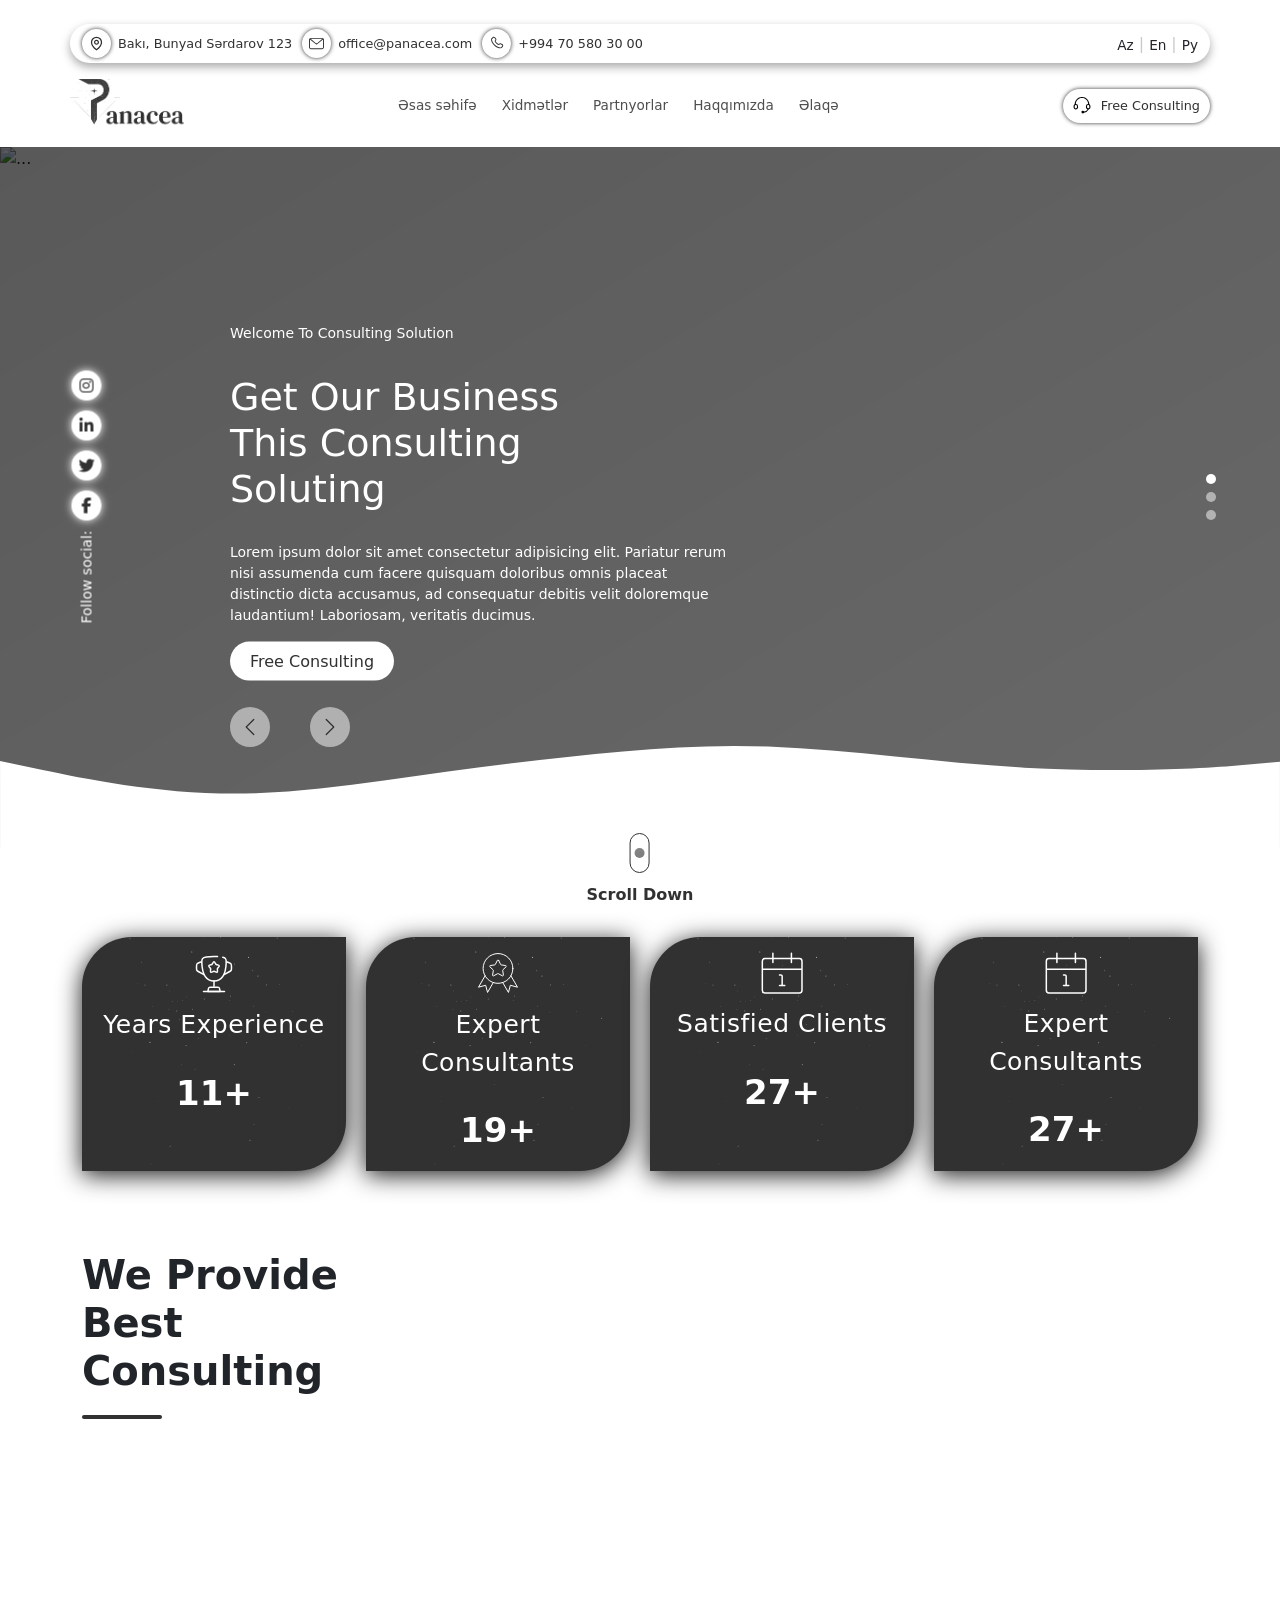
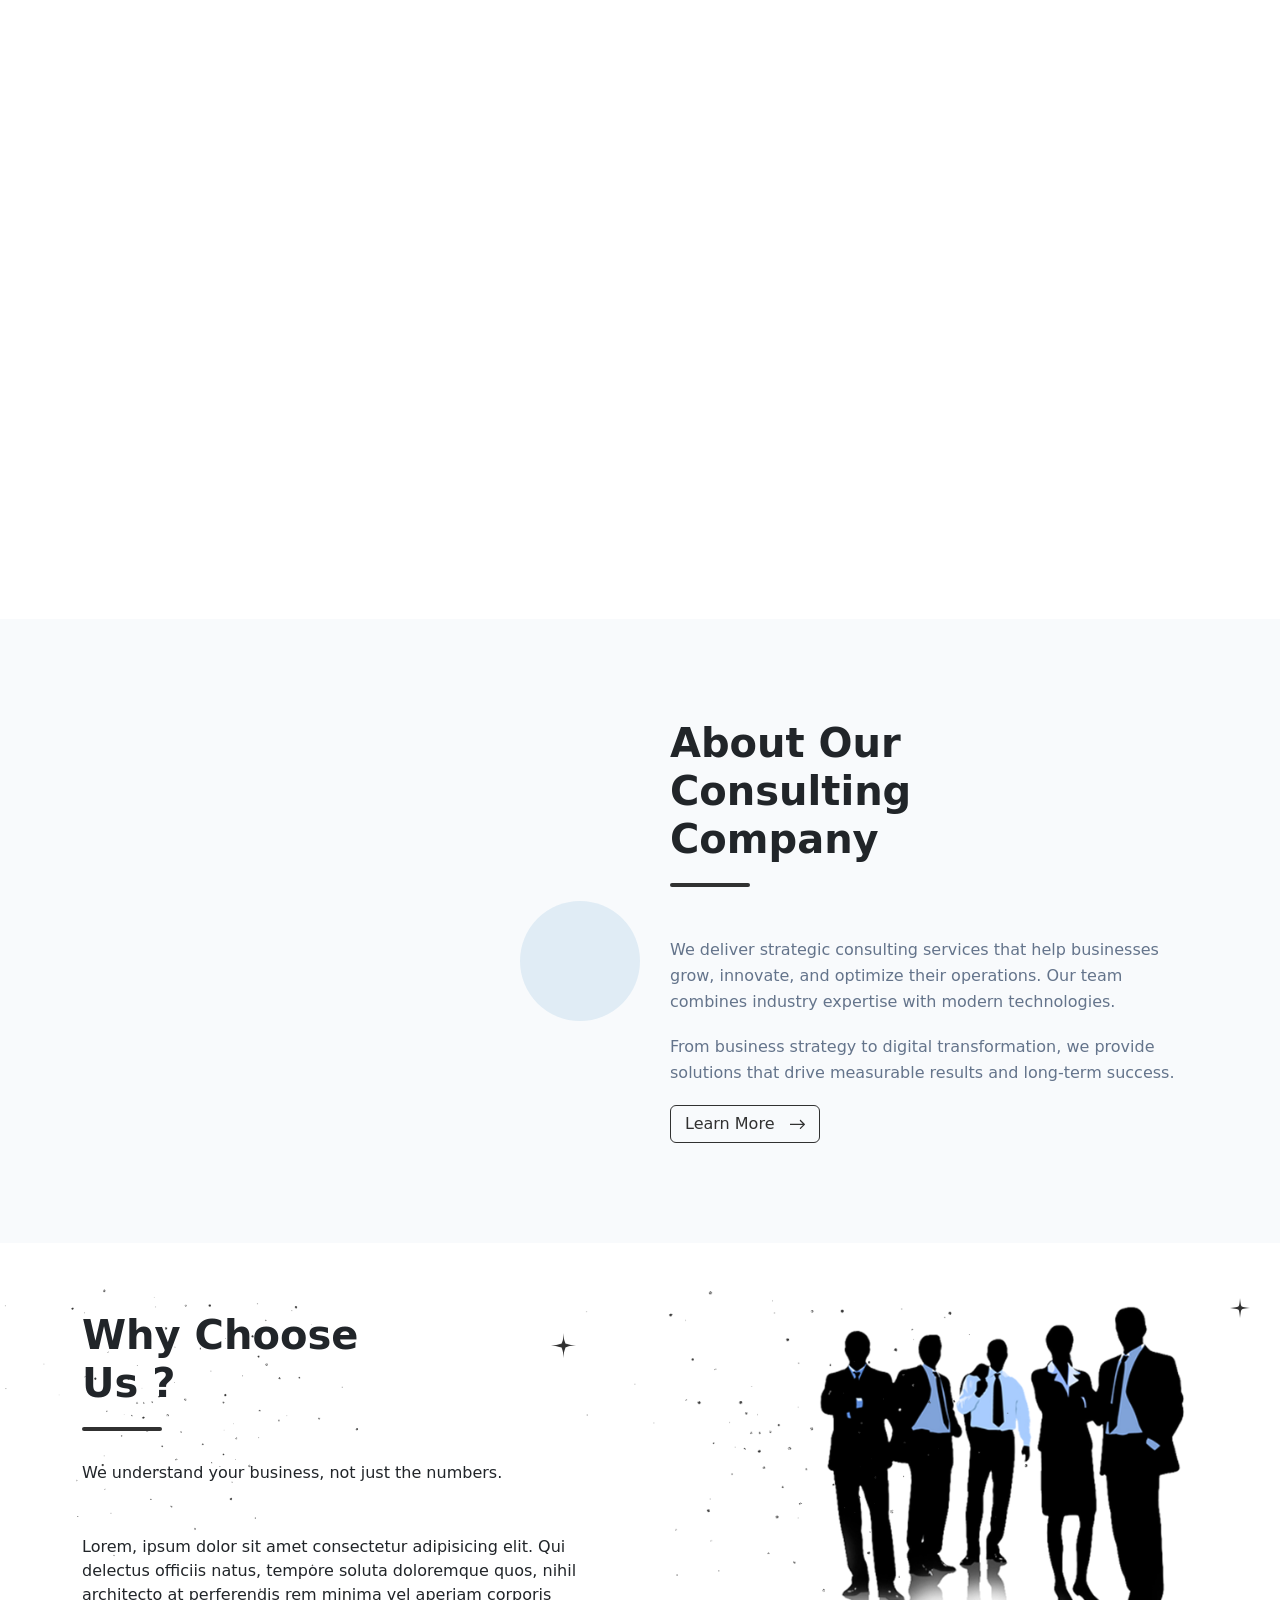
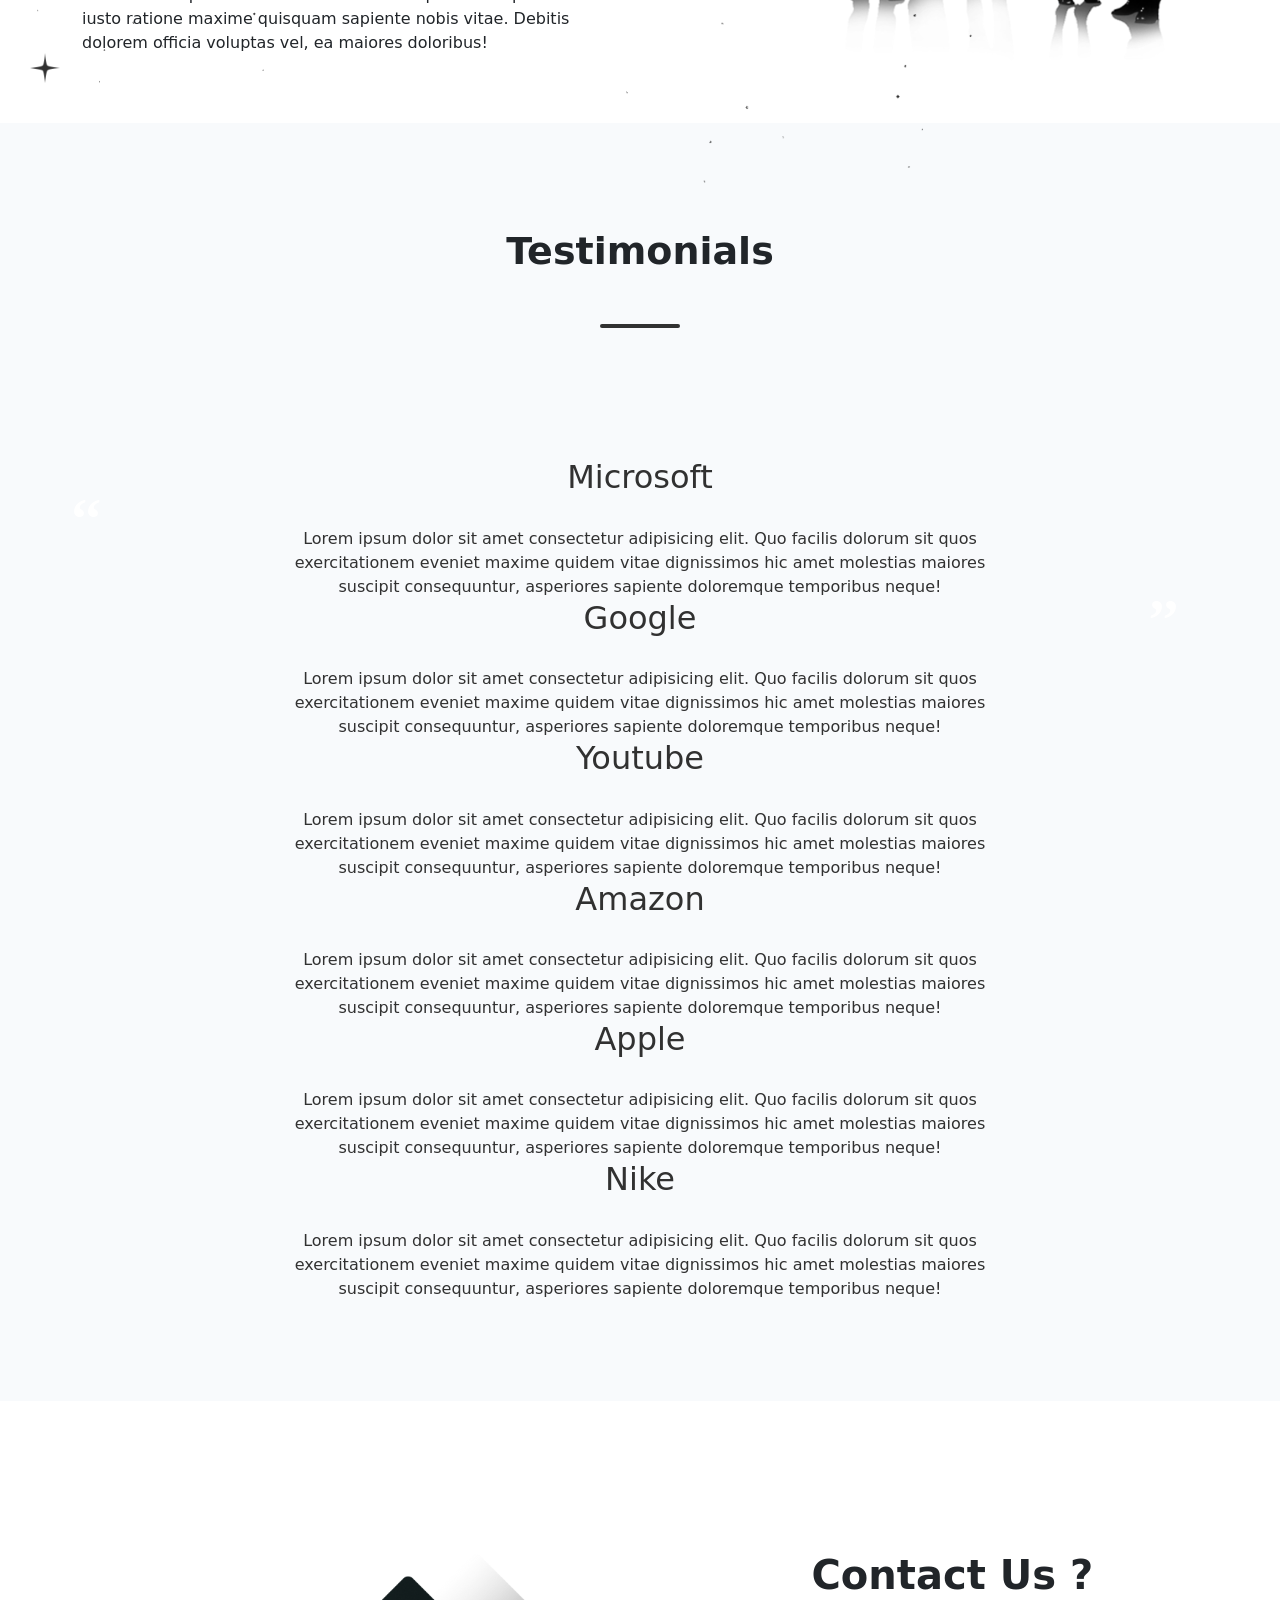
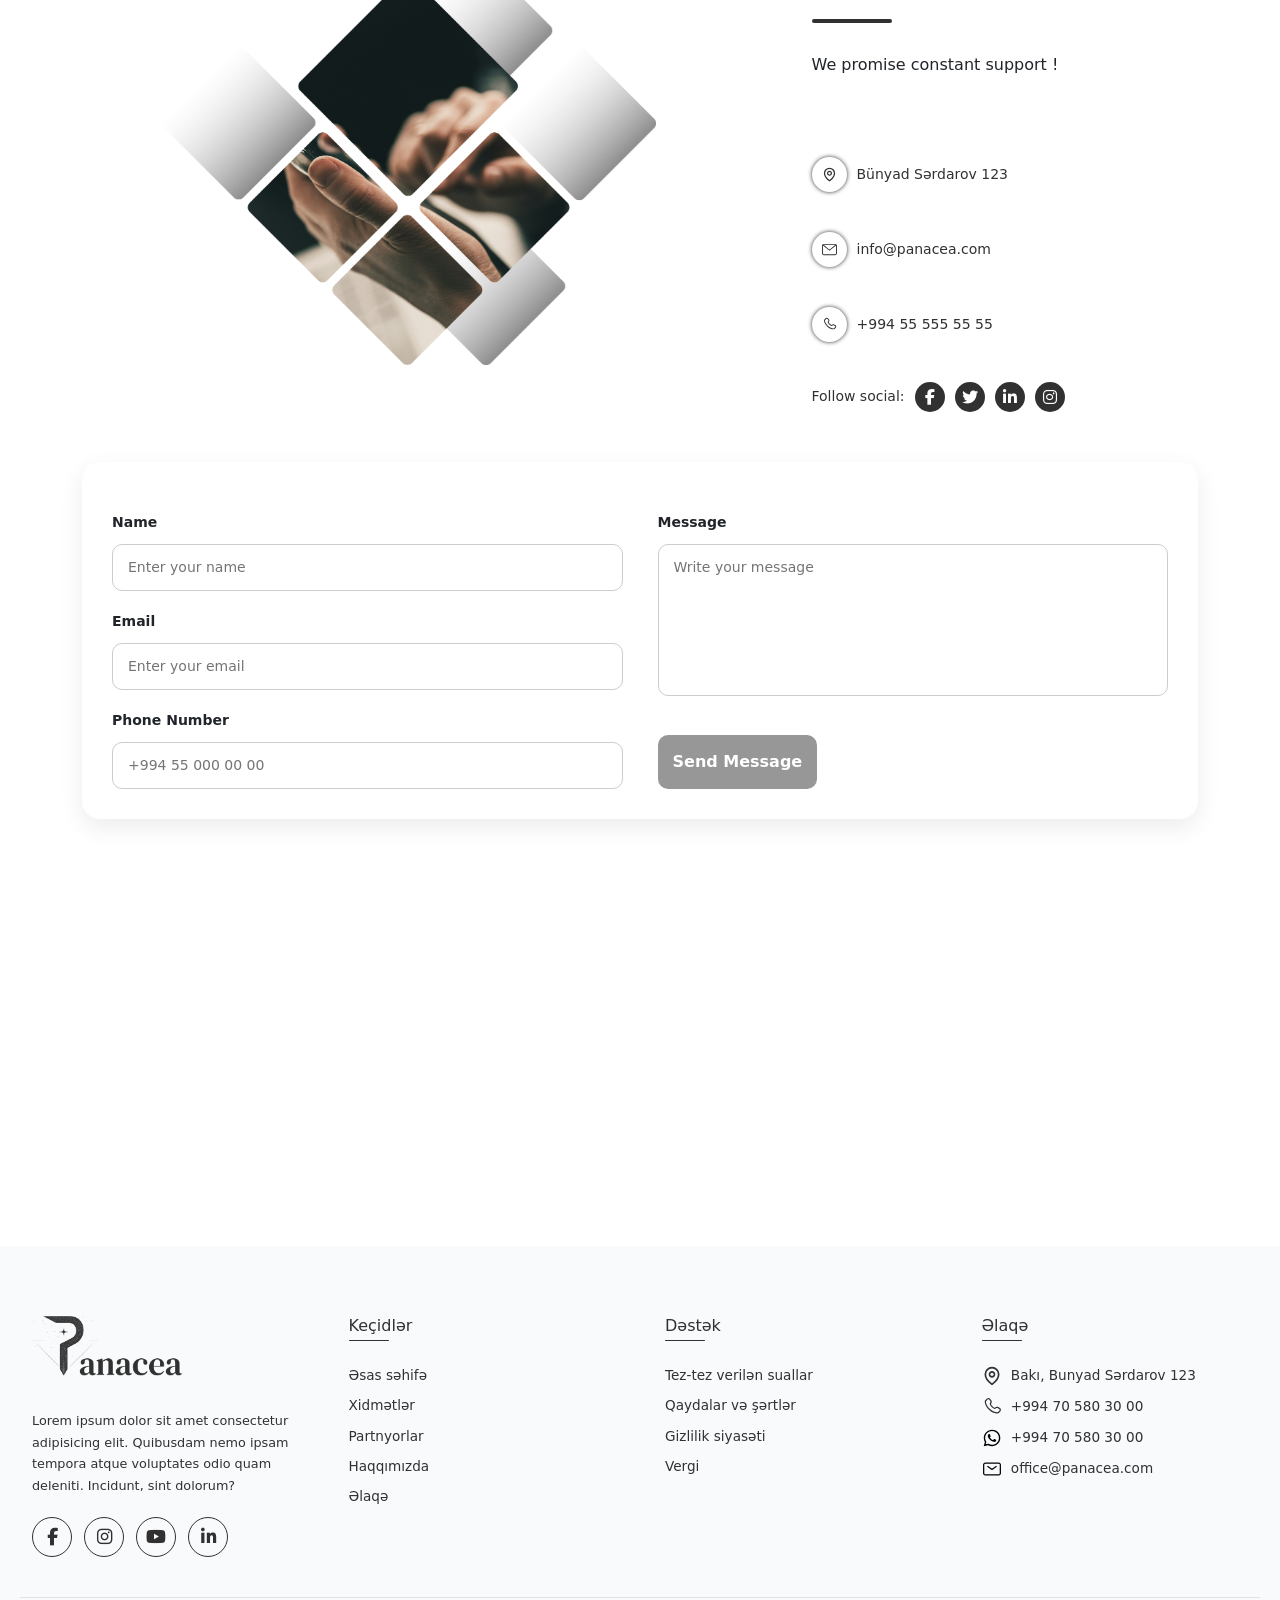
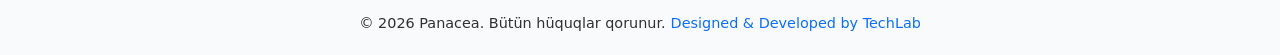
==== commit a2c3c2ee: "17.11" ====
--- a/index.html
+++ b/index.html
@@ -579,8 +579,9 @@
                     </div>
 
                     <div class="about_Content">
-                        <h2 class="about_title">About Our Consulting Company</h2>
-
+                        <div class="section_Title">
+                            <h2 class="">About Our Consulting Company</h2>
+                        </div>
                         <p class="about_text">
                             We deliver strategic consulting services that help businesses
                             grow, innovate, and optimize their operations. Our team combines
@@ -612,9 +613,9 @@
                 <div class="container">
                     <div class="why_Choose_Us_Contents">
                         <div class="why_Us_Cotent">
-                            <div class="why_Us_Titles">
-                                <p class="why_Us_Title" data-aos="fade-right">Why Choose Us ?</p>
-                                <small data-aos="fade-right" data-aos-delay="800">We understand your business, not just the numbers.</small>
+                            <div class="section_Title">
+                                <h2 class="" data-aos="fade-right">Why Choose Us ?</h2>
+                                <p data-aos="fade-right" data-aos-delay="800">We understand your business, not just the numbers.</p>
                             </div>
                         <p class="why_Us_Under_Title" data-aos="fade-right" data-aos-delay="1200">Lorem, ipsum dolor sit amet consectetur adipisicing elit. Qui delectus officiis natus, tempore soluta doloremque quos, nihil architecto at perferendis rem minima vel aperiam corporis iusto ratione maxime quisquam sapiente nobis vitae. Debitis dolorem officia voluptas vel, ea maiores doloribus!</p>
                         </div>
@@ -703,7 +704,7 @@
 
             <!-- Contact -->
 
-            <!-- <section id="contact">
+            <section id="contact">
                 <div class="container">
                     <div class="contacts_Cotent">
 
@@ -712,78 +713,34 @@
                         </div>
 
                         <div class="contact_Right_Content" data-aos="fade-left" data-aos-delay="400">
-                            <div class="contacts_Titles">
-                                <p class="contact_Title">Contact Us ?</p>
-                                <small>We promise constant support !</small>
+                            <div class="section_Title">
+                                <h2 class="">Contact Us ?</h2>
+                                <p>We promise constant support !</p>
                             </div>
                             <div class="contact_Infos">
                                 <a href="" class="contact_Location">
-                                    <span>
-                                        <img src="./assests/icons/location.svg" alt="Locatio Iconn">
-                                    </span>
+                                    <div class="contact_Section_Icon">
+                                        <svg width="15" height="15" viewBox="0 0 24 24" fill="none" xmlns="http://www.w3.org/2000/svg">
+                                            <path d="M20 10C20 16.5 12 22 12 22C12 22 4 16.5 4 10C4 7.87827 4.84285 5.84344 6.34315 4.34315C7.84344 2.84285 9.87827 2 12 2C14.1217 2 16.1566 2.84285 17.6569 4.34315C19.1571 5.84344 20 7.87827 20 10Z" stroke="#313131" stroke-width="2"/>
+                                            <path d="M15 10C15 10.7956 14.6839 11.5587 14.1213 12.1213C13.5587 12.6839 12.7956 13 12 13C11.2044 13 10.4413 12.6839 9.87868 12.1213C9.31607 11.5587 9 10.7956 9 10C9 9.20435 9.31607 8.44129 9.87868 7.87868C10.4413 7.31607 11.2044 7 12 7C12.7956 7 13.5587 7.31607 14.1213 7.87868C14.6839 8.44129 15 9.20435 15 10Z" stroke="#313131" stroke-width="2"/>
+                                        </svg>
+                                    </div>
                                     <small>Bünyad Sərdarov 123</small>
                                 </a>
                                 <a href="" class="contact_Mail">
-                                    <span>
-                                        <img src="./assests/icons/email.svg" alt="Email Icon">
-                                    </span>
+                                    <div class="contact_Section_Icon">
+                                        <svg width="15" height="15" viewBox="0 0 24 24" fill="none" xmlns="http://www.w3.org/2000/svg">
+                                            <path fill-rule="evenodd" clip-rule="evenodd" d="M22.425 5.526L12.9555 13.368C12.6864 13.5909 12.3479 13.7129 11.9985 13.7129C11.6491 13.7129 11.3106 13.5909 11.0415 13.368L1.5765 5.526C1.52571 5.67887 1.49988 5.83892 1.5 6V18C1.5 18.3978 1.65804 18.7794 1.93934 19.0607C2.22064 19.342 2.60218 19.5 3 19.5H21C21.3978 19.5 21.7794 19.342 22.0607 19.0607C22.342 18.7794 22.5 18.3978 22.5 18V6C22.5006 5.839 22.4753 5.67895 22.425 5.526ZM3 3H21C21.7956 3 22.5587 3.31607 23.1213 3.87868C23.6839 4.44129 24 5.20435 24 6V18C24 18.7956 23.6839 19.5587 23.1213 20.1213C22.5587 20.6839 21.7956 21 21 21H3C2.20435 21 1.44129 20.6839 0.87868 20.1213C0.316071 19.5587 0 18.7956 0 18V6C0 5.20435 0.316071 4.44129 0.87868 3.87868C1.44129 3.31607 2.20435 3 3 3ZM2.685 4.5L11.049 11.4045C11.3169 11.6258 11.6533 11.7472 12.0007 11.748C12.3481 11.7488 12.6851 11.629 12.954 11.409L21.402 4.5H2.685Z" fill="#313131"/>
+                                        </svg>
+                                    </div>
                                     <small>info@panacea.com</small>
                                 </a>
                                 <a href="" class="contact_Phone">
-                                    <span>
-                                        <img src="./assests/icons/phone.svg" alt="Phone Icon">
-                                    </span>
-                                    <small>info@panacea.com</small>
-                                </a>
-                                <div class="contact_Social_Media">
-                                    <div class="contact_SicialMedia">
-                                        <small>Follow social:</small>
-                                        <a href=""><i class="fa-brands fa-facebook-f"></i></a>
-                                        <a href=""><i class="fa-brands fa-twitter"></i></a>
-                                        <a href=""><i class="fa-brands fa-linkedin-in"></i></a>
-                                        <a href=""><i class="fa-brands fa-instagram"></i></a>
-                                    </div>
-                                </div>
-                            </div>
-                        </div>
-                    </div>
-
-                    <div class="contact_Us_Send">
-
-                    </div>
-                </div>
-            </section> -->
-
-            <section id="contact">
-                <div class="container">
-                    <div class="contacts_Cotent">
-
-                        <div class="contact_Image" data-aos="fade-right" data-aos-delay="400">
-                            <img src="./assests/images/ContactImageSquareDesign.png" alt="">
-                        </div>
-
-                        <div class="contact_Right_Content" data-aos="fade-left" data-aos-delay="400">
-                            <div class="contacts_Titles">
-                                <p class="contact_Title">Contact Us ?</p>
-                                <small>We promise constant support !</small>
-                            </div>
-                            <div class="contact_Infos">
-                                <a href="" class="contact_Location">
-                                    <span>
-                                        <img src="./assests/icons/location.svg" alt="">
-                                    </span>
-                                    <small>Bünyad Sərdarov 123</small>
-                                </a>
-                                <a href="" class="contact_Mail">
-                                    <span>
-                                        <img src="./assests/icons/email.svg" alt="">
-                                    </span>
-                                    <small>info@panacea.com</small>
-                                </a>
-                                <a href="" class="contact_Phone">
-                                    <span>
-                                        <img src="./assests/icons/phone.svg" alt="">
-                                    </span>
+                                    <div class="contact_Section_Icon">
+                                        <svg width="15" height="15" viewBox="0 0 24 24" fill="none" xmlns="http://www.w3.org/2000/svg">
+                                            <path d="M16.6289 13.891L17.0849 13.438L16.0259 12.374L15.5719 12.827L16.6289 13.891ZM18.6139 13.248L20.5249 14.287L21.2399 12.969L19.3299 11.931L18.6139 13.248ZM20.8919 16.351L19.4719 17.764L20.5289 18.827L21.9489 17.415L20.8919 16.351ZM18.6059 18.218C17.1559 18.354 13.4059 18.233 9.34393 14.195L8.28593 15.258C12.7179 19.665 16.9369 19.881 18.7459 19.712L18.6059 18.218ZM9.34393 14.195C5.47293 10.345 4.83093 7.10799 4.75093 5.70299L3.25293 5.78799C3.35293 7.55599 4.14793 11.144 8.28593 15.258L9.34393 14.195ZM10.7189 8.01499L11.0059 7.72899L9.94993 6.66599L9.66293 6.95099L10.7189 8.01499ZM11.2339 4.09399L9.97393 2.40999L8.77293 3.30999L10.0329 4.99299L11.2339 4.09399ZM5.73293 2.04299L4.16293 3.60299L5.22093 4.66699L6.78993 3.10699L5.73293 2.04299ZM10.1909 7.48299C9.66093 6.95099 9.66093 6.95099 9.66093 6.95299H9.65893L9.65593 6.95699C9.60841 7.0049 9.56586 7.05751 9.52893 7.11399C9.47493 7.19399 9.41593 7.29899 9.36593 7.43199C9.2442 7.77532 9.21388 8.1444 9.27793 8.50299C9.41193 9.36799 10.0079 10.511 11.5339 12.029L12.5919 10.965C11.1629 9.54499 10.8229 8.68099 10.7599 8.27299C10.7299 8.07899 10.7609 7.98299 10.7699 7.96099C10.7759 7.94766 10.7759 7.94566 10.7699 7.95499C10.761 7.96879 10.751 7.98183 10.7399 7.99399L10.7299 8.00399L10.7199 8.01299L10.1909 7.48299ZM11.5339 12.029C13.0609 13.547 14.2099 14.139 15.0759 14.271C15.5189 14.339 15.8759 14.285 16.1469 14.184C16.2987 14.1285 16.4406 14.0488 16.5669 13.948L16.6169 13.903L16.6239 13.897L16.6269 13.894L16.6279 13.892C16.6279 13.892 16.6289 13.891 16.0999 13.359C15.5699 12.827 15.5729 12.826 15.5729 12.826L15.5749 12.824L15.5769 12.822L15.5829 12.817L15.5929 12.807L15.6309 12.777C15.6403 12.771 15.6379 12.7717 15.6239 12.779C15.5989 12.788 15.5009 12.819 15.3039 12.789C14.8899 12.725 14.0199 12.385 12.5919 10.965L11.5339 12.029ZM9.97393 2.40899C8.95393 1.04899 6.94993 0.83299 5.73293 2.04299L6.78993 3.10699C7.32193 2.57799 8.26593 2.63299 8.77293 3.30999L9.97393 2.40899ZM4.75193 5.70399C4.73193 5.35799 4.89093 4.99599 5.22093 4.66799L4.16193 3.60399C3.62493 4.13799 3.20193 4.89399 3.25293 5.78799L4.75193 5.70399ZM19.4719 17.764C19.1979 18.038 18.9019 18.192 18.6069 18.219L18.7459 19.712C19.4809 19.643 20.0819 19.273 20.5299 18.828L19.4719 17.764ZM11.0059 7.72899C11.9909 6.74999 12.0639 5.20299 11.2349 4.09499L10.0339 4.99399C10.4369 5.53299 10.3769 6.23999 9.94893 6.66699L11.0059 7.72899ZM20.5259 14.288C21.3429 14.732 21.4699 15.778 20.8929 16.352L21.9509 17.415C23.2909 16.082 22.8779 13.859 21.2409 12.97L20.5259 14.288ZM17.0849 13.439C17.4689 13.057 18.0869 12.963 18.6149 13.249L19.3309 11.932C18.2469 11.342 16.9029 11.505 16.0269 12.375L17.0849 13.439Z" fill="#313131"/>
+                                        </svg>
+                                    </div>
                                     <small>+994 55 555 55 55</small>
                                 </a>
 
--- a/style/style.css
+++ b/style/style.css
@@ -270,8 +270,8 @@
 }
 
 .section_Title h2 {
-    width: 280px !important;
-    font-size: 38px;
+    width: 310px !important;
+    font-size: clamp(2.5rem, 1.5vw, 1rem) !important;
     font-weight: 700;
 }
 
@@ -284,6 +284,10 @@
     margin-top: 20px;
     display: block;
     clear: both;
+}
+
+.section_Title p {
+    margin: 30px 0 !important;
 }
 
 *,
@@ -1088,6 +1092,12 @@
 
 @media screen and (max-width: 766px) {
 
+    .navbar_Free_Consulting {
+        border-radius: 50%;
+        width: 35px;
+        height: 35px;
+    }
+
     .navbar .navbar__right {
         flex: 0 0 auto;
         align-items: center;
@@ -1357,11 +1367,11 @@
     cursor: pointer;
     font-size: .85rem;
     font-weight: 500 !important;
-    color: var(--mainColor);
+    color: #313131db;
     transition: all 0.25s ease;
 
     a {
-        color: var(--mainColor);
+        color: #313131db;
         transition: .2s;
     }
 
@@ -2059,6 +2069,7 @@
 
     #header_Top {
         margin-top: 10px !important;
+        max-width: 95%;
 
         .header_Address {
 
@@ -2505,7 +2516,7 @@
         justify-content: center;
         transform: rotate(90deg);
         color: var(--mainColor);
-        box-shadow: 0 0px 5px 1px #fff;
+        box-shadow: 0 0px 9px #fff;
     }
 }
 
@@ -2649,27 +2660,6 @@
     margin: 80px 0;
 }
 
-.section_Title {
-    margin-bottom: 50px;
-}
-
-.section_Title h2 {
-    width: 280px !important;
-    font-size: 38px;
-    font-weight: 700;
-}
-
-.section_Title h2::after {
-    content: "";
-    background-color: var(--mainColor);
-    width: 80px;
-    height: 4px;
-    border-radius: 2px;
-    margin-top: 20px;
-    display: block;
-    clear: both;
-}
-
 .services_Cards {
     display: grid;
     grid-template-columns: repeat(auto-fit, minmax(280px, 1fr));
@@ -2836,7 +2826,7 @@
     width: 80px;
     height: 4px;
     border-radius: 2px;
-    margin: 20px 0 0 0;
+    margin: 20px auto 0 auto;
     display: block;
     clear: both;
 }
@@ -3271,12 +3261,28 @@
         gap: 40px 0;
         align-items: flex-start;
 
+        a {
+            display: flex;
+            align-items: center;
+            gap: 0 10px;
+        }
+
+        .contact_Section_Icon {
+            display: flex;
+            align-items: center;
+            justify-content: center;
+            width: 35px;
+            height: 35px;
+            border-radius: 50%;
+            box-shadow: 0 0 4px var(--mainColor);
+            padding: 7px;
+        }
+
         small {
             color: var(--mainColor);
         }
 
-        span {
-            
+        /* span {
 
             img {
                 width: 30px;
@@ -3288,7 +3294,7 @@
                 justify-content: center;
                 color: var(--whiteColor);
             }
-        }
+        } */
     }
 }
 
@@ -3424,7 +3430,7 @@
     left: 0;
     width: 40px;
     height: 1px;
-    color: var(--mainColor);
+    background-color: var(--mainColor);
     border-radius: 2px;
 }
 
@@ -3540,6 +3546,15 @@
     color: var(--mainColor);
 }
 
+@media screen and ( max-width: 567px ) {
+
+    .footer-bottom {
+        display: flex;
+        flex-direction: column;
+        gap: 10px 0;
+    }
+}
+
 /* Footer End */
 
 
